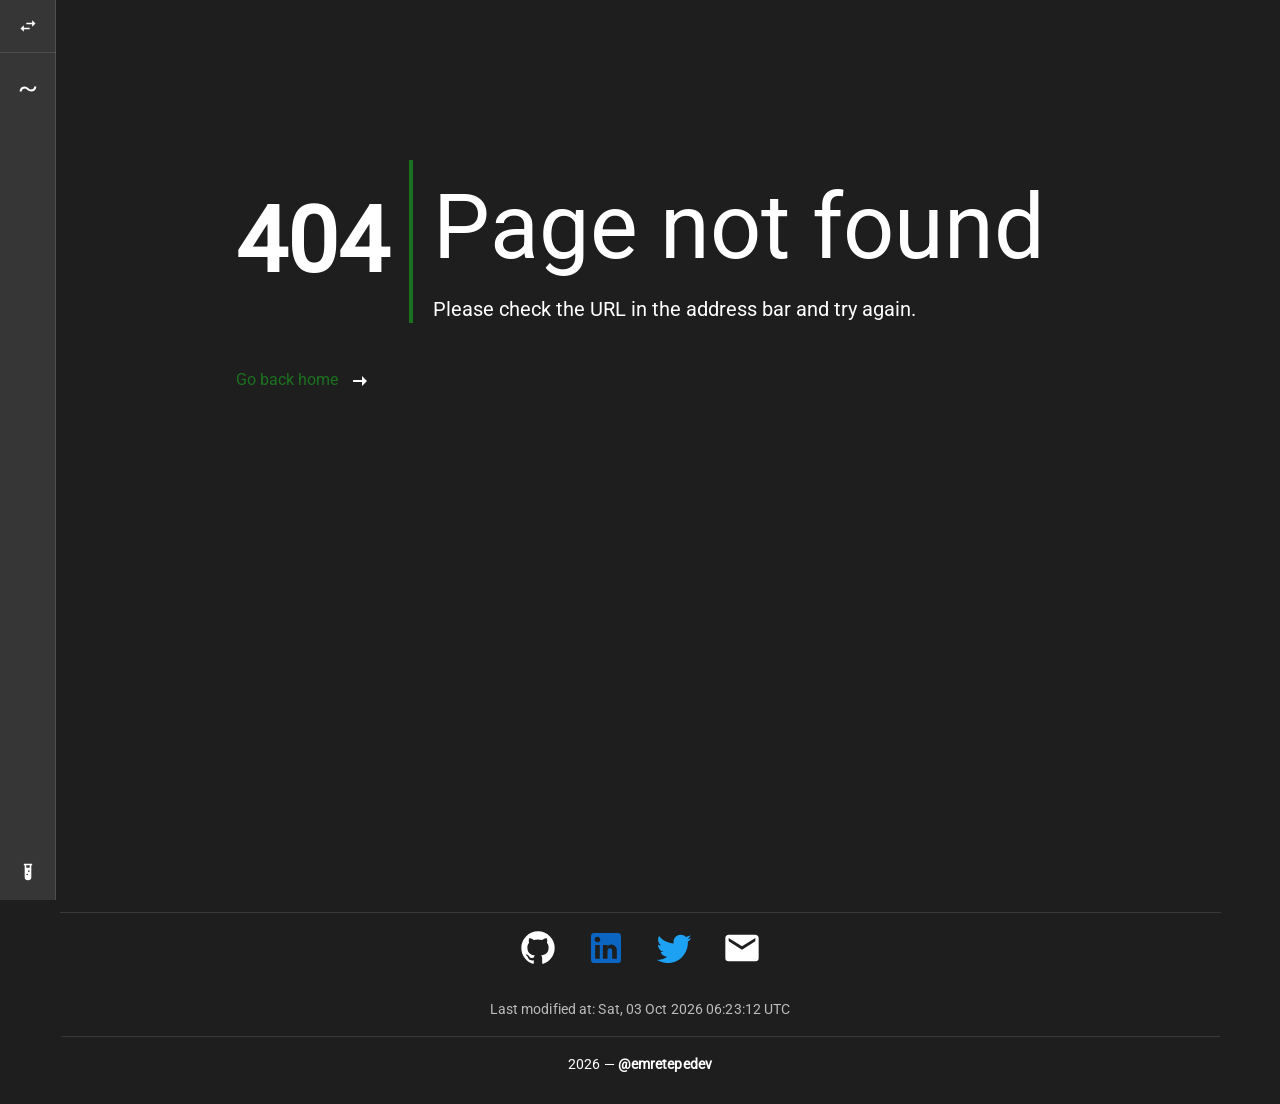
==== 200/index.html @ 53806acd "deploy: emretepedev/emretepedev-gh-source@ca1985c066cb44ac765c2c55e59e210b95608fd3" ====
<!DOCTYPE html>
<html >
  <head >
    <link rel="modulepreload" as="script" crossorigin href="/_nuxt/068982d.js"><link rel="modulepreload" as="script" crossorigin href="/_nuxt/9f1fd2f.js"><link rel="preload" as="style" href="/_nuxt/css/f6c7e06.css"><link rel="modulepreload" as="script" crossorigin href="/_nuxt/a9c5b38.js"><link rel="modulepreload" as="script" crossorigin href="/_nuxt/d2601ce.js"><link rel="prefetch" as="script" crossorigin href="/_nuxt/0f7356e.js"><link rel="prefetch" as="script" crossorigin href="/_nuxt/113d4b3.js"><link rel="prefetch" as="script" crossorigin href="/_nuxt/333a23c.js"><link rel="prefetch" as="script" crossorigin href="/_nuxt/54a1dfd.js"><link rel="prefetch" as="script" crossorigin href="/_nuxt/5552b25.js"><link rel="prefetch" as="script" crossorigin href="/_nuxt/75bcd27.js"><link rel="prefetch" as="script" crossorigin href="/_nuxt/9141b7d.js"><link rel="prefetch" as="script" crossorigin href="/_nuxt/a35c3c3.js"><link rel="prefetch" as="script" crossorigin href="/_nuxt/b87655d.js"><link rel="prefetch" as="script" crossorigin href="/_nuxt/baeb254.js"><link rel="prefetch" as="script" crossorigin href="/_nuxt/c49a34a.js"><link rel="prefetch" as="style" href="/_nuxt/css/02c0ff9.css"><link rel="prefetch" as="style" href="/_nuxt/css/3c9580e.css"><link rel="prefetch" as="style" href="/_nuxt/css/718bfe2.css"><link rel="prefetch" as="style" href="/_nuxt/css/8951c8a.css"><link rel="prefetch" as="style" href="/_nuxt/css/cb05149.css"><link rel="prefetch" as="style" href="/_nuxt/css/d8c1e0b.css"><link rel="prefetch" as="style" href="/_nuxt/css/de9f947.css"><link rel="prefetch" as="style" href="/_nuxt/css/e5bfeda.css"><link rel="prefetch" as="script" crossorigin href="/_nuxt/d98c560.js"><link rel="prefetch" as="script" crossorigin href="/_nuxt/dca90be.js"><link rel="prefetch" as="script" crossorigin href="/_nuxt/e0c6a76.js"><link rel="prefetch" as="script" crossorigin href="/_nuxt/ece9603.js"><link rel="prefetch" as="script" crossorigin href="/_nuxt/f1d3c46.js"><link rel="stylesheet" href="/_nuxt/css/f6c7e06.css">
  </head>
  <body >
    <div id="__nuxt"></div><script>window.__NUXT__=(function(a,b){return {serverRendered:false,config:{public:{spaName:"@emretepedev",spaOrigin:"https:\u002F\u002Femretepedev.github.io",pageclipActionUrl:"https:\u002F\u002Fsend.pageclip.co\u002FAnAnat2FaHMNwS1orZDJseySKurQsTVL\u002Femretepedev",googleRecaptchaV2SiteKey:"6LdoJjkeAAAAACwcxGc0VvUTfnJJFhbRcl7L9s42",googleRecaptchaV2Size:"v2-normal",googleAnalytics4Id:"G-QLGX3418BV",ownerAddress:"0x93C4C1e86434eA4E831d8A13e64aC288C49B7b76",txConfirmationBlocks:10,repositoryUrl:"https:\u002F\u002Fgithub.com\u002Femretepedev\u002Femretepedev.github.io.git",guestbookContractAddress:"0x06ec3be4dD689c1388505A740c02Cd16DcB2b010",guestbookContractChainId:"0xaa36a7",guestbookContractChainName:"Sepolia Test Network",lastModifiedAt:"Sat, 03 Oct 2026 06:23:12 UTC"},app:{baseURL:a,basePath:a,assetsPath:b,cdnURL:"",buildAssetsDir:b}}}}("\u002F","\u002F_nuxt\u002F"))</script><script type="module" src="/_nuxt/068982d.js" crossorigin></script><script type="module" src="/_nuxt/9f1fd2f.js" crossorigin></script><script type="module" src="/_nuxt/a9c5b38.js" crossorigin></script><script type="module" src="/_nuxt/d2601ce.js" crossorigin></script>
  </body>
</html>
---- _nuxt/css/f6c7e06.css ----
.v-btn:not(.v-btn--outlined).accent,.v-btn:not(.v-btn--outlined).error,.v-btn:not(.v-btn--outlined).info,.v-btn:not(.v-btn--outlined).primary,.v-btn:not(.v-btn--outlined).success,.v-btn:not(.v-btn--outlined).warning{color:#fff}.theme--light.v-btn{color:rgba(0,0,0,.87)}.theme--light.v-btn.v-btn--disabled,.theme--light.v-btn.v-btn--disabled .v-btn__loading,.theme--light.v-btn.v-btn--disabled .v-icon{color:rgba(0,0,0,.26)!important}.theme--light.v-btn.v-btn--disabled.v-btn--has-bg{background-color:rgba(0,0,0,.12)!important}.theme--light.v-btn.v-btn--has-bg{background-color:#f5f5f5}.theme--light.v-btn.v-btn--outlined.v-btn--text{border-color:rgba(0,0,0,.12)}.theme--light.v-btn.v-btn--icon{color:rgba(0,0,0,.54)}.theme--light.v-btn:hover:before{opacity:.08}.theme--light.v-btn:focus:before{opacity:.24}.theme--light.v-btn--active:before,.theme--light.v-btn--active:hover:before{opacity:.18}.theme--light.v-btn--active:focus:before{opacity:.16}.theme--dark.v-btn{color:#fff}.theme--dark.v-btn.v-btn--disabled,.theme--dark.v-btn.v-btn--disabled .v-btn__loading,.theme--dark.v-btn.v-btn--disabled .v-icon{color:hsla(0,0%,100%,.3)!important}.theme--dark.v-btn.v-btn--disabled.v-btn--has-bg{background-color:hsla(0,0%,100%,.12)!important}.theme--dark.v-btn.v-btn--has-bg{background-color:#272727}.theme--dark.v-btn.v-btn--outlined.v-btn--text{border-color:hsla(0,0%,100%,.12)}.theme--dark.v-btn.v-btn--icon{color:#fff}.theme--dark.v-btn:hover:before{opacity:.08}.theme--dark.v-btn:focus:before{opacity:.24}.theme--dark.v-btn--active:before,.theme--dark.v-btn--active:hover:before{opacity:.18}.theme--dark.v-btn--active:focus:before{opacity:.32}.v-btn{align-items:center;border-radius:4px;display:inline-flex;flex:0 0 auto;font-weight:500;letter-spacing:.0892857143em;justify-content:center;outline:0;position:relative;text-decoration:none;text-indent:.0892857143em;text-transform:uppercase;transition-duration:.28s;transition-property:box-shadow,transform,opacity;transition-timing-function:cubic-bezier(.4,0,.2,1);-webkit-user-select:none;-moz-user-select:none;user-select:none;vertical-align:middle;white-space:nowrap}.v-btn.v-size--x-small{font-size:.625rem}.v-btn.v-size--small{font-size:.75rem}.v-btn.v-size--default,.v-btn.v-size--large{font-size:.875rem}.v-btn.v-size--x-large{font-size:1rem}.v-btn:before{background-color:currentColor;border-radius:inherit;bottom:0;color:inherit;content:"";left:0;opacity:0;pointer-events:none;position:absolute;right:0;top:0;transition:opacity .2s cubic-bezier(.4,0,.6,1)}.v-btn:not(.v-btn--round).v-size--x-small{height:20px;min-width:36px;padding:0 8.8888888889px}.v-btn:not(.v-btn--round).v-size--small{height:28px;min-width:50px;padding:0 12.4444444444px}.v-btn:not(.v-btn--round).v-size--default{height:36px;min-width:64px;padding:0 16px}.v-btn:not(.v-btn--round).v-size--large{height:44px;min-width:78px;padding:0 19.5555555556px}.v-btn:not(.v-btn--round).v-size--x-large{height:52px;min-width:92px;padding:0 23.1111111111px}.v-btn>.v-btn__content .v-icon{color:inherit}.v-btn__content{align-items:center;color:inherit;display:flex;flex:1 0 auto;justify-content:inherit;line-height:normal;position:relative;transition:inherit;transition-property:opacity}.v-btn__content .v-icon.v-icon--left,.v-btn__content .v-icon.v-icon--right{font-size:18px;height:18px;width:18px}.v-application--is-ltr .v-btn__content .v-icon--left{margin-left:-4px;margin-right:8px}.v-application--is-ltr .v-btn__content .v-icon--right,.v-application--is-rtl .v-btn__content .v-icon--left{margin-left:8px;margin-right:-4px}.v-application--is-rtl .v-btn__content .v-icon--right{margin-left:-4px;margin-right:8px}.v-btn__loader{align-items:center;display:flex;height:100%;justify-content:center;left:0;position:absolute;top:0;width:100%}.v-btn--absolute.v-btn--right,.v-btn--fixed.v-btn--right{right:16px}.v-btn--absolute.v-btn--left,.v-btn--fixed.v-btn--left{left:16px}.v-btn--absolute.v-btn--top,.v-btn--fixed.v-btn--top{top:16px}.v-btn--absolute.v-btn--bottom,.v-btn--fixed.v-btn--bottom{bottom:16px}.v-btn--absolute{position:absolute}.v-btn--fixed{position:fixed}.v-btn--block{display:flex;flex:1 0 auto;min-width:100%!important;max-width:none}.v-btn--is-elevated{box-shadow:0 3px 1px -2px rgba(0,0,0,.2),0 2px 2px 0 rgba(0,0,0,.14),0 1px 5px 0 rgba(0,0,0,.12)}.v-btn--is-elevated:after{box-shadow:0 2px 4px -1px rgba(0,0,0,.2),0 4px 5px 0 rgba(0,0,0,.14),0 1px 10px 0 rgba(0,0,0,.12)}.v-btn--is-elevated:active{box-shadow:0 5px 5px -3px rgba(0,0,0,.2),0 8px 10px 1px rgba(0,0,0,.14),0 3px 14px 2px rgba(0,0,0,.12)}.v-btn--is-elevated.v-btn--fab{box-shadow:0 3px 5px -1px rgba(0,0,0,.2),0 6px 10px 0 rgba(0,0,0,.14),0 1px 18px 0 rgba(0,0,0,.12)}.v-btn--is-elevated.v-btn--fab:after{box-shadow:0 5px 5px -3px rgba(0,0,0,.2),0 8px 10px 1px rgba(0,0,0,.14),0 3px 14px 2px rgba(0,0,0,.12)}.v-btn--is-elevated.v-btn--fab:active{box-shadow:0 7px 8px -4px rgba(0,0,0,.2),0 12px 17px 2px rgba(0,0,0,.14),0 5px 22px 4px rgba(0,0,0,.12)}.v-btn--disabled{pointer-events:none}.v-btn--fab,.v-btn--icon{min-height:0;min-width:0;padding:0}.v-btn--fab.v-size--x-small .v-icon,.v-btn--icon.v-size--x-small .v-icon{height:18px;font-size:18px;width:18px}.v-btn--fab.v-size--default .v-icon,.v-btn--fab.v-size--small .v-icon,.v-btn--icon.v-size--default .v-icon,.v-btn--icon.v-size--small .v-icon{height:24px;font-size:24px;width:24px}.v-btn--fab.v-size--large .v-icon,.v-btn--icon.v-size--large .v-icon{height:28px;font-size:28px;width:28px}.v-btn--fab.v-size--x-large .v-icon,.v-btn--icon.v-size--x-large .v-icon{height:32px;font-size:32px;width:32px}.v-btn--icon.v-size--x-small{height:20px;width:20px}.v-btn--icon.v-size--small{height:28px;width:28px}.v-btn--icon.v-size--default{height:36px;width:36px}.v-btn--icon.v-size--large{height:44px;width:44px}.v-btn--icon.v-size--x-large{height:52px;width:52px}.v-btn--fab.v-btn--absolute,.v-btn--fab.v-btn--fixed{z-index:4}.v-btn--fab.v-size--x-small{height:32px;width:32px}.v-btn--fab.v-size--x-small.v-btn--absolute.v-btn--bottom{bottom:-16px}.v-btn--fab.v-size--x-small.v-btn--absolute.v-btn--top{top:-16px}.v-btn--fab.v-size--small{height:40px;width:40px}.v-btn--fab.v-size--small.v-btn--absolute.v-btn--bottom{bottom:-20px}.v-btn--fab.v-size--small.v-btn--absolute.v-btn--top{top:-20px}.v-btn--fab.v-size--default{height:56px;width:56px}.v-btn--fab.v-size--default.v-btn--absolute.v-btn--bottom{bottom:-28px}.v-btn--fab.v-size--default.v-btn--absolute.v-btn--top{top:-28px}.v-btn--fab.v-size--large{height:64px;width:64px}.v-btn--fab.v-size--large.v-btn--absolute.v-btn--bottom{bottom:-32px}.v-btn--fab.v-size--large.v-btn--absolute.v-btn--top{top:-32px}.v-btn--fab.v-size--x-large{height:72px;width:72px}.v-btn--fab.v-size--x-large.v-btn--absolute.v-btn--bottom{bottom:-36px}.v-btn--fab.v-size--x-large.v-btn--absolute.v-btn--top{top:-36px}.v-btn--loading{pointer-events:none;transition:none}.v-btn--loading .v-btn__content{opacity:0}.v-btn--outlined{border:thin solid}.v-btn--plain:before{display:none}.v-btn--plain:not(.v-btn--active):not(.v-btn--loading):not(:focus):not(:hover) .v-btn__content{opacity:.62}.v-btn--round{border-radius:50%}.v-btn--rounded{border-radius:28px}.v-btn--tile{border-radius:0}.theme--light.v-sheet{background-color:#fff;border-color:#fff;color:rgba(0,0,0,.87)}.theme--light.v-sheet--outlined{border:thin solid rgba(0,0,0,.12)}.theme--dark.v-sheet{background-color:#1e1e1e;border-color:#1e1e1e;color:#fff}.theme--dark.v-sheet--outlined{border:thin solid hsla(0,0%,100%,.12)}.v-sheet{border-radius:0}.v-sheet:not(.v-sheet--outlined){box-shadow:0 0 0 0 rgba(0,0,0,.2),0 0 0 0 rgba(0,0,0,.14),0 0 0 0 rgba(0,0,0,.12)}.v-sheet.v-sheet--shaped{border-radius:24px 0}@keyframes v-shake{59%{margin-left:0}60%,80%{margin-left:2px}70%,90%{margin-left:-2px}}.v-application .black{background-color:#000!important;border-color:#000!important}.v-application .white{background-color:#fff!important;border-color:#fff!important}.v-application .transparent{background-color:transparent!important;border-color:transparent!important}.v-application .red{background-color:#f44336!important;border-color:#f44336!important}.v-application .red.lighten-3{background-color:#ef9a9a!important;border-color:#ef9a9a!important}.v-application .red.lighten-2{background-color:#e57373!important;border-color:#e57373!important}.v-application .red.darken-2{background-color:#d32f2f!important;border-color:#d32f2f!important}.v-application .pink{background-color:#e91e63!important;border-color:#e91e63!important}.v-application .pink.lighten-3{background-color:#f48fb1!important;border-color:#f48fb1!important}.v-application .pink.lighten-2{background-color:#f06292!important;border-color:#f06292!important}.v-application .pink.darken-2{background-color:#c2185b!important;border-color:#c2185b!important}.v-application .purple{background-color:#9c27b0!important;border-color:#9c27b0!important}.v-application .purple.lighten-3{background-color:#ce93d8!important;border-color:#ce93d8!important}.v-application .purple.lighten-2{background-color:#ba68c8!important;border-color:#ba68c8!important}.v-application .purple.darken-2{background-color:#7b1fa2!important;border-color:#7b1fa2!important}.v-application .indigo{background-color:#3f51b5!important;border-color:#3f51b5!important}.v-application .indigo.lighten-3{background-color:#9fa8da!important;border-color:#9fa8da!important}.v-application .indigo.lighten-2{background-color:#7986cb!important;border-color:#7986cb!important}.v-application .indigo.darken-2{background-color:#303f9f!important;border-color:#303f9f!important}.v-application .blue{background-color:#2196f3!important;border-color:#2196f3!important}.v-application .blue.lighten-3{background-color:#90caf9!important;border-color:#90caf9!important}.v-application .blue.lighten-2{background-color:#64b5f6!important;border-color:#64b5f6!important}.v-application .blue.darken-2{background-color:#1976d2!important;border-color:#1976d2!important}.v-application .cyan{background-color:#00bcd4!important;border-color:#00bcd4!important}.v-application .cyan.lighten-3{background-color:#80deea!important;border-color:#80deea!important}.v-application .cyan.lighten-2{background-color:#4dd0e1!important;border-color:#4dd0e1!important}.v-application .cyan.darken-2{background-color:#0097a7!important;border-color:#0097a7!important}.v-application .teal{background-color:#009688!important;border-color:#009688!important}.v-application .teal.lighten-3{background-color:#80cbc4!important;border-color:#80cbc4!important}.v-application .teal.lighten-2{background-color:#4db6ac!important;border-color:#4db6ac!important}.v-application .teal.darken-2{background-color:#00796b!important;border-color:#00796b!important}.v-application .green{background-color:#4caf50!important;border-color:#4caf50!important}.v-application .green.lighten-3{background-color:#a5d6a7!important;border-color:#a5d6a7!important}.v-application .green.lighten-2{background-color:#81c784!important;border-color:#81c784!important}.v-application .green.darken-2{background-color:#388e3c!important;border-color:#388e3c!important}.v-application .lime{background-color:#cddc39!important;border-color:#cddc39!important}.v-application .lime.lighten-3{background-color:#e6ee9c!important;border-color:#e6ee9c!important}.v-application .lime.lighten-2{background-color:#dce775!important;border-color:#dce775!important}.v-application .lime.darken-2{background-color:#afb42b!important;border-color:#afb42b!important}.v-application .yellow{background-color:#ffeb3b!important;border-color:#ffeb3b!important}.v-application .yellow.lighten-3{background-color:#fff59d!important;border-color:#fff59d!important}.v-application .yellow.lighten-2{background-color:#fff176!important;border-color:#fff176!important}.v-application .yellow.darken-2{background-color:#fbc02d!important;border-color:#fbc02d!important}.v-application .amber{background-color:#ffc107!important;border-color:#ffc107!important}.v-application .amber.lighten-3{background-color:#ffe082!important;border-color:#ffe082!important}.v-application .amber.lighten-2{background-color:#ffd54f!important;border-color:#ffd54f!important}.v-application .amber.darken-2{background-color:#ffa000!important;border-color:#ffa000!important}.v-application .orange{background-color:#ff9800!important;border-color:#ff9800!important}.v-application .orange.lighten-3{background-color:#ffcc80!important;border-color:#ffcc80!important}.v-application .orange.lighten-2{background-color:#ffb74d!important;border-color:#ffb74d!important}.v-application .orange.darken-2{background-color:#f57c00!important;border-color:#f57c00!important}.v-application .brown{background-color:#795548!important;border-color:#795548!important}.v-application .brown.lighten-3{background-color:#bcaaa4!important;border-color:#bcaaa4!important}.v-application .brown.lighten-2{background-color:#a1887f!important;border-color:#a1887f!important}.v-application .brown.darken-2{background-color:#5d4037!important;border-color:#5d4037!important}.v-application .grey{background-color:#9e9e9e!important;border-color:#9e9e9e!important}.v-application .grey--text{color:#9e9e9e!important;caret-color:#9e9e9e!important}.v-application .grey.lighten-3{background-color:#eee!important;border-color:#eee!important}.v-application .grey.lighten-2{background-color:#e0e0e0!important;border-color:#e0e0e0!important}.v-application .grey.darken-2{background-color:#616161!important;border-color:#616161!important}.v-application .shades.black{background-color:#000!important;border-color:#000!important}.v-application .shades.white{background-color:#fff!important;border-color:#fff!important}.v-application .shades.transparent{background-color:transparent!important;border-color:transparent!important}/*!
 * ress.css • v2.0.4
 * MIT License
 * github.com/filipelinhares/ress
 */html{box-sizing:border-box;overflow-y:scroll;word-break:normal}*,:after,:before{background-repeat:no-repeat;box-sizing:inherit}:after,:before{text-decoration:inherit;vertical-align:inherit}*{padding:0;margin:0}hr{overflow:visible}main{display:block}a{background-color:transparent}a:active,a:hover{outline-width:0}code{font-family:monospace,monospace}input{border-radius:0}[disabled]{cursor:default}[type=number]::-webkit-inner-spin-button,[type=number]::-webkit-outer-spin-button{height:auto}[type=search]::-webkit-search-cancel-button,[type=search]::-webkit-search-decoration{-webkit-appearance:none}textarea{overflow:auto}button,input,select,textarea{font:inherit}button{overflow:visible}[role=button],[type=button],[type=reset],[type=submit],button{cursor:pointer;color:inherit}[type=button]::-moz-focus-inner,[type=reset]::-moz-focus-inner,[type=submit]::-moz-focus-inner,button::-moz-focus-inner{border-style:none;padding:0}[type=button]::-moz-focus-inner,[type=reset]::-moz-focus-inner,[type=submit]::-moz-focus-inner,button:-moz-focusring{outline:1px dotted ButtonText}[type=reset],[type=submit],button,html [type=button]{-webkit-appearance:button}button,input,select,textarea{background-color:transparent;border-style:none}select{-moz-appearance:none;-webkit-appearance:none}select::-ms-expand{display:none}select::-ms-value{color:currentColor}legend{border:0;color:inherit;display:table;white-space:normal;max-width:100%}::-webkit-file-upload-button{color:inherit}img{border-style:none}@media screen{[hidden~=screen]{display:inherit}[hidden~=screen]:not(:active):not(:focus):not(:target){position:absolute!important;clip:rect(0 0 0 0)!important}}[aria-busy=true]{cursor:progress}[aria-disabled=true]{cursor:default}.v-application .elevation-2{box-shadow:0 3px 1px -2px rgba(0,0,0,.2),0 2px 2px 0 rgba(0,0,0,.14),0 1px 5px 0 rgba(0,0,0,.12)!important}.carousel-transition-enter{transform:translate(100%)}.carousel-transition-leave,.carousel-transition-leave-to{position:absolute;top:0;transform:translate(-100%)}.carousel-reverse-transition-enter{transform:translate(-100%)}.carousel-reverse-transition-leave,.carousel-reverse-transition-leave-to{position:absolute;top:0;transform:translate(100%)}.dialog-transition-enter-active,.dialog-transition-leave-active{pointer-events:none!important}.dialog-transition-enter,.dialog-transition-leave-to{transform:scale(.5);opacity:0}.dialog-transition-enter-to,.dialog-transition-leave{opacity:1}.dialog-bottom-transition-enter,.dialog-bottom-transition-leave-to{transform:translateY(100%)}.dialog-top-transition-enter,.dialog-top-transition-leave-to{transform:translateY(-100%)}.picker-reverse-transition-enter-active,.picker-reverse-transition-leave-active,.picker-transition-enter-active,.picker-transition-leave-active{transition:.3s cubic-bezier(0,0,.2,1)}.picker-reverse-transition-enter,.picker-reverse-transition-leave-to,.picker-transition-enter,.picker-transition-leave-to{opacity:0}.picker-reverse-transition-leave,.picker-reverse-transition-leave-active,.picker-reverse-transition-leave-to,.picker-transition-leave,.picker-transition-leave-active,.picker-transition-leave-to{position:absolute!important}.picker-transition-enter{transform:translateY(100%)}.picker-reverse-transition-enter,.picker-transition-leave-to{transform:translateY(-100%)}.picker-reverse-transition-leave-to{transform:translateY(100%)}.picker-title-transition-enter-to,.picker-title-transition-leave{transform:translate(0)}.picker-title-transition-enter{transform:translate(-100%)}.picker-title-transition-leave-to{opacity:0;transform:translate(100%)}.picker-title-transition-leave,.picker-title-transition-leave-active,.picker-title-transition-leave-to{position:absolute!important}.tab-transition-enter{transform:translate(100%)}.tab-transition-leave,.tab-transition-leave-active{position:absolute;top:0}.tab-transition-leave-to{position:absolute}.tab-reverse-transition-enter,.tab-transition-leave-to{transform:translate(-100%)}.tab-reverse-transition-leave,.tab-reverse-transition-leave-to{top:0;position:absolute;transform:translate(100%)}.expand-transition-enter-active,.expand-transition-leave-active{transition:.3s cubic-bezier(.25,.8,.5,1)!important}.expand-transition-move{transition:transform .6s}.expand-x-transition-enter-active,.expand-x-transition-leave-active{transition:.3s cubic-bezier(.25,.8,.5,1)!important}.expand-x-transition-move{transition:transform .6s}.scale-transition-enter-active,.scale-transition-leave-active{transition:.3s cubic-bezier(.25,.8,.5,1)!important}.scale-transition-move{transition:transform .6s}.scale-transition-enter,.scale-transition-leave,.scale-transition-leave-to{opacity:0;transform:scale(0)}.scale-rotate-transition-enter-active,.scale-rotate-transition-leave-active{transition:.3s cubic-bezier(.25,.8,.5,1)!important}.scale-rotate-transition-move{transition:transform .6s}.scale-rotate-transition-enter,.scale-rotate-transition-leave,.scale-rotate-transition-leave-to{opacity:0;transform:scale(0) rotate(-45deg)}.scale-rotate-reverse-transition-enter-active,.scale-rotate-reverse-transition-leave-active{transition:.3s cubic-bezier(.25,.8,.5,1)!important}.scale-rotate-reverse-transition-move{transition:transform .6s}.scale-rotate-reverse-transition-enter,.scale-rotate-reverse-transition-leave,.scale-rotate-reverse-transition-leave-to{opacity:0;transform:scale(0) rotate(45deg)}.message-transition-enter-active,.message-transition-leave-active{transition:.3s cubic-bezier(.25,.8,.5,1)!important}.message-transition-move{transition:transform .6s}.message-transition-enter,.message-transition-leave-to{opacity:0;transform:translateY(-15px)}.message-transition-leave,.message-transition-leave-active{position:absolute}.slide-y-transition-enter-active,.slide-y-transition-leave-active{transition:.3s cubic-bezier(.25,.8,.5,1)!important}.slide-y-transition-move{transition:transform .6s}.slide-y-transition-enter,.slide-y-transition-leave-to{opacity:0;transform:translateY(-15px)}.slide-y-reverse-transition-enter-active,.slide-y-reverse-transition-leave-active{transition:.3s cubic-bezier(.25,.8,.5,1)!important}.slide-y-reverse-transition-move{transition:transform .6s}.slide-y-reverse-transition-enter,.slide-y-reverse-transition-leave-to{opacity:0;transform:translateY(15px)}.scroll-y-transition-enter-active,.scroll-y-transition-leave-active{transition:.3s cubic-bezier(.25,.8,.5,1)!important}.scroll-y-transition-move{transition:transform .6s}.scroll-y-transition-enter,.scroll-y-transition-leave-to{opacity:0}.scroll-y-transition-enter{transform:translateY(-15px)}.scroll-y-transition-leave-to{transform:translateY(15px)}.scroll-y-reverse-transition-enter-active,.scroll-y-reverse-transition-leave-active{transition:.3s cubic-bezier(.25,.8,.5,1)!important}.scroll-y-reverse-transition-move{transition:transform .6s}.scroll-y-reverse-transition-enter,.scroll-y-reverse-transition-leave-to{opacity:0}.scroll-y-reverse-transition-enter{transform:translateY(15px)}.scroll-y-reverse-transition-leave-to{transform:translateY(-15px)}.scroll-x-transition-enter-active,.scroll-x-transition-leave-active{transition:.3s cubic-bezier(.25,.8,.5,1)!important}.scroll-x-transition-move{transition:transform .6s}.scroll-x-transition-enter,.scroll-x-transition-leave-to{opacity:0}.scroll-x-transition-enter{transform:translateX(-15px)}.scroll-x-transition-leave-to{transform:translateX(15px)}.scroll-x-reverse-transition-enter-active,.scroll-x-reverse-transition-leave-active{transition:.3s cubic-bezier(.25,.8,.5,1)!important}.scroll-x-reverse-transition-move{transition:transform .6s}.scroll-x-reverse-transition-enter,.scroll-x-reverse-transition-leave-to{opacity:0}.scroll-x-reverse-transition-enter{transform:translateX(15px)}.scroll-x-reverse-transition-leave-to{transform:translateX(-15px)}.slide-x-transition-enter-active,.slide-x-transition-leave-active{transition:.3s cubic-bezier(.25,.8,.5,1)!important}.slide-x-transition-move{transition:transform .6s}.slide-x-transition-enter,.slide-x-transition-leave-to{opacity:0;transform:translateX(-15px)}.slide-x-reverse-transition-enter-active,.slide-x-reverse-transition-leave-active{transition:.3s cubic-bezier(.25,.8,.5,1)!important}.slide-x-reverse-transition-move{transition:transform .6s}.slide-x-reverse-transition-enter,.slide-x-reverse-transition-leave-to{opacity:0;transform:translateX(15px)}.fade-transition-enter-active,.fade-transition-leave-active{transition:.3s cubic-bezier(.25,.8,.5,1)!important}.fade-transition-move{transition:transform .6s}.fade-transition-enter,.fade-transition-leave-to{opacity:0!important}.fab-transition-enter-active,.fab-transition-leave-active{transition:.3s cubic-bezier(.25,.8,.5,1)!important}.fab-transition-move{transition:transform .6s}.fab-transition-enter,.fab-transition-leave-to{transform:scale(0) rotate(-45deg)}.v-application code{border-radius:3px;font-size:85%;font-weight:400;padding:.2em .4em}.theme--light.v-application code{background-color:rgba(0,0,0,.05);color:currentColor}.theme--dark.v-application code{background-color:hsla(0,0%,100%,.1);color:currentColor}html{font-size:16px;overflow-x:hidden;text-rendering:optimizeLegibility;-webkit-font-smoothing:antialiased;-moz-osx-font-smoothing:grayscale;-webkit-tap-highlight-color:rgba(0,0,0,0)}html.overflow-y-hidden{overflow-y:hidden!important}.v-application{font-family:Roboto,sans-serif;line-height:1.5}.v-application ::-ms-clear,.v-application ::-ms-reveal{display:none}@supports(-webkit-touch-callout:none){body{cursor:pointer}}.v-application .theme--light.heading{color:rgba(0,0,0,.87)}.v-application .theme--dark.heading{color:#fff}.v-application ul{padding-left:24px}.v-application .title{line-height:2rem;font-family:Roboto,sans-serif!important;font-size:1.25rem!important;font-weight:500;letter-spacing:.0125em!important}.v-application .caption{font-weight:400;font-family:Roboto,sans-serif!important;font-size:.75rem!important;letter-spacing:.0333333333em!important;line-height:1.25rem}.v-application p{margin-bottom:16px}.v-application .font-weight-light{font-weight:300!important}.v-application .overflow-y-auto{overflow-y:auto!important}.v-application .overflow-y-hidden{overflow-y:hidden!important}.v-application .flex-row{flex-direction:row!important}.v-application .justify-end{justify-content:flex-end!important}.v-application .justify-center{justify-content:center!important}.v-application .align-center{align-items:center!important}.v-application .ma-0{margin:0!important}.v-application .mx-0{margin-right:0!important;margin-left:0!important}.v-application .mx-2{margin-right:8px!important;margin-left:8px!important}.v-application .mx-4{margin-right:16px!important;margin-left:16px!important}.v-application .mx-5{margin-right:20px!important;margin-left:20px!important}.v-application .mx-auto{margin-right:auto!important;margin-left:auto!important}.v-application .my-2{margin-top:8px!important;margin-bottom:8px!important}.v-application .my-3{margin-top:12px!important;margin-bottom:12px!important}.v-application .my-4{margin-top:16px!important;margin-bottom:16px!important}.v-application .my-5{margin-top:20px!important;margin-bottom:20px!important}.v-application .my-auto{margin-top:auto!important;margin-bottom:auto!important}.v-application .mt-1{margin-top:4px!important}.v-application .mt-4{margin-top:16px!important}.v-application .mt-5{margin-top:20px!important}.v-application .mt-12{margin-top:48px!important}.v-application .mr-3{margin-right:12px!important}.v-application .mb-2{margin-bottom:8px!important}.v-application .mb-3{margin-bottom:12px!important}.v-application .mb-10{margin-bottom:40px!important}.v-application .ml-3{margin-left:12px!important}.v-application .pa-3{padding:12px!important}.v-application .px-0{padding-right:0!important;padding-left:0!important}.v-application .px-2{padding-right:8px!important;padding-left:8px!important}.v-application .px-4{padding-right:16px!important;padding-left:16px!important}.v-application .px-5{padding-right:20px!important;padding-left:20px!important}.v-application .px-8{padding-right:32px!important;padding-left:32px!important}.v-application .py-0{padding-top:0!important;padding-bottom:0!important}.v-application .py-1{padding-top:4px!important;padding-bottom:4px!important}.v-application .py-2{padding-top:8px!important;padding-bottom:8px!important}.v-application .pt-0{padding-top:0!important}.v-application .pt-14{padding-top:56px!important}.v-application .pl-1{padding-left:4px!important}.v-application .rounded-0{border-radius:0!important}.v-application .rounded{border-radius:4px!important}.v-application .rounded-t-xl{border-top-left-radius:24px!important;border-top-right-radius:24px!important}.v-application .rounded-b-xl{border-bottom-left-radius:24px!important;border-bottom-right-radius:24px!important}.v-application .text-left{text-align:left!important}.v-application .text-right{text-align:right!important}.v-application .text-center{text-align:center!important}.v-application .text-start{text-align:start!important}.v-application .text-uppercase{text-transform:uppercase!important}.v-application .text-h5{font-size:1.5rem!important;font-weight:400;letter-spacing:normal!important;line-height:2rem;font-family:Roboto,sans-serif!important}.v-application .text-caption{font-weight:400;line-height:1.25rem;letter-spacing:.0333333333em!important;font-size:.75rem!important;font-family:Roboto,sans-serif!important}@media(min-width:960px){.v-application .order-md-6{order:6!important}}.v-ripple__container{border-radius:inherit;width:100%;height:100%;z-index:0;contain:strict}.v-ripple__animation,.v-ripple__container{color:inherit;position:absolute;left:0;top:0;overflow:hidden;pointer-events:none}.v-ripple__animation{border-radius:50%;background:currentColor;opacity:0;will-change:transform,opacity}.v-ripple__animation--enter{transition:none;opacity:0}.v-ripple__animation--in{transition:transform .25s cubic-bezier(.4,0,.2,1),opacity .1s cubic-bezier(.4,0,.2,1);opacity:.25}.v-ripple__animation--out{transition:opacity .3s cubic-bezier(.4,0,.2,1);opacity:0}.v-progress-circular{position:relative;display:inline-flex;vertical-align:middle;justify-content:center;align-items:center}.v-progress-circular>svg{width:100%;height:100%;margin:auto;position:absolute;top:0;bottom:0;left:0;right:0;z-index:0}.v-progress-circular--indeterminate>svg{animation:progress-circular-rotate 1.4s linear infinite;transform-origin:center center;transition:all .2s ease-in-out}.v-progress-circular--indeterminate .v-progress-circular__overlay{animation:progress-circular-dash 1.4s ease-in-out infinite;stroke-linecap:round;stroke-dasharray:80,200;stroke-dashoffset:0px}.v-progress-circular--indeterminate:not(.v-progress-circular--visible) .v-progress-circular__overlay,.v-progress-circular--indeterminate:not(.v-progress-circular--visible)>svg{animation-play-state:paused!important}.v-progress-circular__info{align-items:center;display:flex;justify-content:center}.v-progress-circular__underlay{stroke:hsla(0,0%,62%,.4);z-index:1}.v-progress-circular__overlay{stroke:currentColor;z-index:2;transition:all .6s ease-in-out}@keyframes progress-circular-dash{0%{stroke-dasharray:1,200;stroke-dashoffset:0px}50%{stroke-dasharray:100,200;stroke-dashoffset:-15px}to{stroke-dasharray:100,200;stroke-dashoffset:-124px}}@keyframes progress-circular-rotate{to{transform:rotate(1turn)}}.theme--light.v-icon{color:rgba(0,0,0,.54)}.theme--light.v-icon:focus:after{opacity:.12}.theme--light.v-icon.v-icon.v-icon--disabled{color:rgba(0,0,0,.38)!important}.theme--dark.v-icon{color:#fff}.theme--dark.v-icon:focus:after{opacity:.24}.theme--dark.v-icon.v-icon.v-icon--disabled{color:hsla(0,0%,100%,.5)!important}.v-icon.v-icon{align-items:center;display:inline-flex;font-feature-settings:"liga";font-size:24px;justify-content:center;letter-spacing:normal;line-height:1;position:relative;text-indent:0;transition:.3s cubic-bezier(.25,.8,.5,1),visibility 0s;vertical-align:middle;-webkit-user-select:none;-moz-user-select:none;user-select:none}.v-icon.v-icon:after{background-color:currentColor;border-radius:50%;content:"";display:inline-block;height:100%;left:0;opacity:0;pointer-events:none;position:absolute;top:0;transform:scale(1.3);width:100%;transition:opacity .2s cubic-bezier(.4,0,.6,1)}.v-icon.v-icon--dense{font-size:20px}.v-icon--right{margin-left:8px}.v-icon--left{margin-right:8px}.v-icon.v-icon.v-icon--link{cursor:pointer;outline:none}.v-icon--disabled{pointer-events:none}.v-icon--dense .v-icon__component,.v-icon--dense .v-icon__svg{height:20px}.v-icon__component,.v-icon__svg{height:24px;width:24px}.v-icon__svg{fill:currentColor}@media (min-width:320px){.error-text[data-v-2243db22]{font-size:40px}}@media (min-width:768px){.error-text[data-v-2243db22]{font-size:90px}}.nuxt-progress{position:fixed;top:0;left:0;right:0;height:2px;width:0;opacity:1;transition:width .1s,opacity .4s;background-color:#000;z-index:999999}
/*! tailwindcss v3.2.4 | MIT License | https://tailwindcss.com*/*,:after,:before{box-sizing:border-box;border:0 solid #e5e7eb}:after,:before{--tw-content:""}html{line-height:1.5;-webkit-text-size-adjust:100%;-moz-tab-size:4;-o-tab-size:4;tab-size:4;font-family:ui-sans-serif,system-ui,-apple-system,BlinkMacSystemFont,Segoe UI,Roboto,Helvetica Neue,Arial,Noto Sans,sans-serif,Apple Color Emoji,Segoe UI Emoji,Segoe UI Symbol,Noto Color Emoji;font-feature-settings:normal}body{margin:0;line-height:inherit}hr{height:0;color:inherit;border-top-width:1px}h1,h2{font-size:inherit;font-weight:inherit}a{color:inherit;text-decoration:inherit}b,strong{font-weight:bolder}code{font-family:ui-monospace,SFMono-Regular,Menlo,Monaco,Consolas,Liberation Mono,Courier New,monospace;font-size:1em}small{font-size:80%}sub{font-size:75%;line-height:0;position:relative;vertical-align:baseline;bottom:-.25em}table{text-indent:0;border-color:inherit;border-collapse:collapse}button,input,select,textarea{font-family:inherit;font-size:100%;font-weight:inherit;line-height:inherit;color:inherit;margin:0;padding:0}button,select{text-transform:none}[type=button],[type=reset],[type=submit],button{-webkit-appearance:button;background-color:transparent;background-image:none}progress{vertical-align:baseline}::-webkit-inner-spin-button,::-webkit-outer-spin-button{height:auto}[type=search]{-webkit-appearance:textfield;outline-offset:-2px}::-webkit-search-decoration{-webkit-appearance:none}::-webkit-file-upload-button{-webkit-appearance:button;font:inherit}summary{display:list-item}h1,h2,hr,p{margin:0}fieldset{margin:0}fieldset,legend,menu,ul{padding:0}menu,ul{list-style:none;margin:0}textarea{resize:vertical}input::-moz-placeholder,textarea::-moz-placeholder{opacity:1;color:#9ca3af}input::placeholder,textarea::placeholder{opacity:1;color:#9ca3af}[role=button],button{cursor:pointer}canvas,img,object,svg{display:block;vertical-align:middle}img{max-width:100%;height:auto}[hidden]{display:none}*{scrollbar-color:auto;scrollbar-width:auto}*,:after,:before{--tw-border-spacing-x:0;--tw-border-spacing-y:0;--tw-translate-x:0;--tw-translate-y:0;--tw-rotate:0;--tw-skew-x:0;--tw-skew-y:0;--tw-scale-x:1;--tw-scale-y:1;--tw-scroll-snap-strictness:proximity;--tw-ring-offset-width:0px;--tw-ring-offset-color:#fff;--tw-ring-color:rgba(59,130,246,0.5);--tw-ring-offset-shadow:0 0 transparent;--tw-ring-shadow:0 0 transparent;--tw-shadow:0 0 transparent;--tw-shadow-colored:0 0 transparent}::backdrop{--tw-border-spacing-x:0;--tw-border-spacing-y:0;--tw-translate-x:0;--tw-translate-y:0;--tw-rotate:0;--tw-skew-x:0;--tw-skew-y:0;--tw-scale-x:1;--tw-scale-y:1;--tw-scroll-snap-strictness:proximity;--tw-ring-offset-width:0px;--tw-ring-offset-color:#fff;--tw-ring-color:rgba(59,130,246,0.5);--tw-ring-offset-shadow:0 0 transparent;--tw-ring-shadow:0 0 transparent;--tw-shadow:0 0 transparent;--tw-shadow-colored:0 0 transparent}.invisible{visibility:hidden!important}.static{position:static!important}.fixed{position:fixed!important}.absolute{position:absolute!important}.relative{position:relative!important}.sticky{position:sticky!important}.bottom-2{bottom:.5rem!important}.left-2{left:.5rem!important}.right-2{right:.5rem!important}.-top-8{top:-2rem!important}.right-0{right:0!important}.bottom-0{bottom:0!important}.left-0{left:0!important}.z-max{z-index:99999!important}.z-10{z-index:10!important}.m-0{margin:0!important}.mx-4{margin-left:1rem!important;margin-right:1rem!important}.mx-0{margin-left:0!important;margin-right:0!important}.my-4{margin-top:1rem!important;margin-bottom:1rem!important}.my-2{margin-top:.5rem!important;margin-bottom:.5rem!important}.my-3{margin-top:.75rem!important;margin-bottom:.75rem!important}.mx-auto{margin-left:auto!important;margin-right:auto!important}.mx-5{margin-left:1.25rem!important;margin-right:1.25rem!important}.my-5{margin-top:1.25rem!important;margin-bottom:1.25rem!important}.mx-2{margin-left:.5rem!important;margin-right:.5rem!important}.my-auto{margin-top:auto!important;margin-bottom:auto!important}.mt-1{margin-top:.25rem!important}.mb-2{margin-bottom:.5rem!important}.mb-3{margin-bottom:.75rem!important}.mt-40{margin-top:10rem!important}.mb-10{margin-bottom:2.5rem!important}.mt-12{margin-top:3rem!important}.mt-4{margin-top:1rem!important}.mr-3{margin-right:.75rem!important}.mt-5{margin-top:1.25rem!important}.-mt-2{margin-top:-.5rem!important}.ml-3{margin-left:.75rem!important}.mt-20{margin-top:5rem!important}.box-border{box-sizing:border-box!important}.block{display:block!important}.inline{display:inline!important}.flex{display:flex!important}.grid{display:grid!important}.hidden{display:none!important}.h-full{height:100%!important}.h-screen{height:100vh!important}.h-5{height:1.25rem!important}.h-3{height:.75rem!important}.h-9{height:2.25rem!important}.w-min{width:-moz-min-content!important;width:min-content!important}.w-full{width:100%!important}.w-5{width:1.25rem!important}.w-3{width:.75rem!important}.w-9{width:2.25rem!important}.max-w-xl{max-width:36rem!important}.max-w-sm{max-width:24rem!important}.max-w-screen-sm{max-width:640px!important}.rotate-45{--tw-rotate:45deg!important;transform:translate(var(--tw-translate-x),var(--tw-translate-y)) rotate(var(--tw-rotate)) skewX(var(--tw-skew-x)) skewY(var(--tw-skew-y)) scaleX(var(--tw-scale-x)) scaleY(var(--tw-scale-y))!important}@keyframes spin{to{transform:rotate(1turn)}}.animate-spin{animation:spin 1s linear infinite!important}.cursor-pointer{cursor:pointer!important}.select-none{-webkit-user-select:none!important;-moz-user-select:none!important;user-select:none!important}.grid-cols-1{grid-template-columns:repeat(1,minmax(0,1fr))!important}.flex-row{flex-direction:row!important}.flex-col{flex-direction:column!important}.items-end{align-items:flex-end!important}.items-center{align-items:center!important}.justify-end{justify-content:flex-end!important}.justify-center{justify-content:center!important}.justify-between{justify-content:space-between!important}.gap-y-5{row-gap:1.25rem!important}.gap-y-2{row-gap:.5rem!important}.space-x-6>:not([hidden])~:not([hidden]){--tw-space-x-reverse:0!important;margin-right:calc(1.5rem*var(--tw-space-x-reverse))!important;margin-left:calc(1.5rem*(1 - var(--tw-space-x-reverse)))!important}.space-x-0>:not([hidden])~:not([hidden]){--tw-space-x-reverse:0!important;margin-right:calc(0px*var(--tw-space-x-reverse))!important;margin-left:calc(0px*(1 - var(--tw-space-x-reverse)))!important}.space-y-1>:not([hidden])~:not([hidden]){--tw-space-y-reverse:0!important;margin-top:calc(0.25rem*(1 - var(--tw-space-y-reverse)))!important;margin-bottom:calc(0.25rem*var(--tw-space-y-reverse))!important}.space-y-5>:not([hidden])~:not([hidden]){--tw-space-y-reverse:0!important;margin-top:calc(1.25rem*(1 - var(--tw-space-y-reverse)))!important;margin-bottom:calc(1.25rem*var(--tw-space-y-reverse))!important}.overflow-y-auto{overflow-y:auto!important}.overflow-y-scroll{overflow-y:scroll!important}.break-words{overflow-wrap:break-word!important}.break-all{word-break:break-all!important}.rounded{border-radius:.25rem!important}.rounded-full{border-radius:9999px!important}.rounded-md{border-radius:.375rem!important}.rounded-t-xl{border-top-left-radius:.75rem!important;border-top-right-radius:.75rem!important}.rounded-b-xl{border-bottom-right-radius:.75rem!important;border-bottom-left-radius:.75rem!important}.border{border-width:1px!important}.border-2{border-width:2px!important}.border-l-4{border-left-width:4px!important}.border-solid{border-style:solid!important}.border-transparent{border-color:transparent!important}.border-logo-green{--tw-border-opacity:1!important;border-color:rgb(26 114 31/var(--tw-border-opacity))!important}.bg-neutral-900{--tw-bg-opacity:1!important;background-color:rgb(23 23 23/var(--tw-bg-opacity))!important}.bg-dark-gray{background-color:rgb(30 30 30/var(--tw-bg-opacity))!important}.bg-black,.bg-dark-gray{--tw-bg-opacity:1!important}.bg-black{background-color:rgb(0 0 0/var(--tw-bg-opacity))!important}.p-5{padding:1.25rem!important}.p-3{padding:.75rem!important}.p-0{padding:0!important}.p-2{padding:.5rem!important}.px-4{padding-left:1rem!important;padding-right:1rem!important}.px-0{padding-left:0!important;padding-right:0!important}.py-2{padding-top:.5rem!important;padding-bottom:.5rem!important}.px-2{padding-left:.5rem!important;padding-right:.5rem!important}.px-8{padding-left:2rem!important;padding-right:2rem!important}.px-5{padding-left:1.25rem!important;padding-right:1.25rem!important}.py-0{padding-top:0!important;padding-bottom:0!important}.py-1{padding-top:.25rem!important;padding-bottom:.25rem!important}.pt-0{padding-top:0!important}.pt-14{padding-top:3.5rem!important}.pl-1{padding-left:.25rem!important}.text-left{text-align:left!important}.text-center{text-align:center!important}.text-right{text-align:right!important}.text-lg{font-size:1.125rem!important;line-height:1.75rem!important}.text-sm{font-size:.875rem!important;line-height:1.25rem!important}.text-xl{font-size:1.25rem!important;line-height:1.75rem!important}.text-xs{font-size:.75rem!important;line-height:1rem!important}.font-bold{font-weight:700!important}.font-black{font-weight:900!important}.leading-none{line-height:1!important}.text-white{color:rgb(255 255 255/var(--tw-text-opacity))!important}.text-logo-green,.text-white{--tw-text-opacity:1!important}.text-logo-green{color:rgb(26 114 31/var(--tw-text-opacity))!important}.text-gray-100{--tw-text-opacity:1!important;color:rgb(243 244 246/var(--tw-text-opacity))!important}.text-gray-400{--tw-text-opacity:1!important;color:rgb(156 163 175/var(--tw-text-opacity))!important}.opacity-25{opacity:.25!important}.opacity-75{opacity:.75!important}.opacity-0{opacity:0!important}.shadow-xl{--tw-shadow:0 20px 25px -5px rgba(0,0,0,0.1),0 8px 10px -6px rgba(0,0,0,0.1)!important;--tw-shadow-colored:0 20px 25px -5px var(--tw-shadow-color),0 8px 10px -6px var(--tw-shadow-color)!important}.shadow-lg,.shadow-xl{box-shadow:var(--tw-ring-offset-shadow,0 0 transparent),var(--tw-ring-shadow,0 0 transparent),var(--tw-shadow)!important}.shadow-lg{--tw-shadow:0 10px 15px -3px rgba(0,0,0,0.1),0 4px 6px -4px rgba(0,0,0,0.1)!important;--tw-shadow-colored:0 10px 15px -3px var(--tw-shadow-color),0 4px 6px -4px var(--tw-shadow-color)!important}.invert{--tw-invert:invert(100%)!important}.invert,.sepia{filter:var(--tw-blur) var(--tw-brightness) var(--tw-contrast) var(--tw-grayscale) var(--tw-hue-rotate) var(--tw-invert) var(--tw-saturate) var(--tw-sepia) var(--tw-drop-shadow)!important}.sepia{--tw-sepia:sepia(100%)!important}.filter{filter:var(--tw-blur) var(--tw-brightness) var(--tw-contrast) var(--tw-grayscale) var(--tw-hue-rotate) var(--tw-invert) var(--tw-saturate) var(--tw-sepia) var(--tw-drop-shadow)!important}.transition-opacity{transition-property:opacity!important;transition-timing-function:cubic-bezier(.4,0,.2,1)!important;transition-duration:.15s!important}.duration-500{transition-duration:.5s!important}.ease-in-out{transition-timing-function:cubic-bezier(.4,0,.2,1)!important}.scrollbar-thin{--scrollbar-track:initial!important;--scrollbar-thumb:initial!important;--scrollbar-corner:initial!important;--scrollbar-track-hover:var(--scrollbar-track)!important;--scrollbar-thumb-hover:var(--scrollbar-thumb)!important;--scrollbar-corner-hover:var(--scrollbar-corner)!important;--scrollbar-track-active:var(--scrollbar-track-hover)!important;--scrollbar-thumb-active:var(--scrollbar-thumb-hover)!important;--scrollbar-corner-active:var(--scrollbar-corner-hover)!important;scrollbar-color:var(--scrollbar-thumb) var(--scrollbar-track)!important;overflow:overlay!important}.scrollbar-thin.overflow-y-hidden{overflow-y:hidden!important}.scrollbar-thin::-webkit-scrollbar-track{background-color:var(--scrollbar-track)!important}.scrollbar-thin::-webkit-scrollbar-thumb{background-color:var(--scrollbar-thumb)!important}.scrollbar-thin::-webkit-scrollbar-corner{background-color:var(--scrollbar-corner)!important}.scrollbar-thin::-webkit-scrollbar-track:hover{background-color:var(--scrollbar-track-hover)!important}.scrollbar-thin::-webkit-scrollbar-thumb:hover{background-color:var(--scrollbar-thumb-hover)!important}.scrollbar-thin::-webkit-scrollbar-corner:hover{background-color:var(--scrollbar-corner-hover)!important}.scrollbar-thin::-webkit-scrollbar-track:active{background-color:var(--scrollbar-track-active)!important}.scrollbar-thin::-webkit-scrollbar-thumb:active{background-color:var(--scrollbar-thumb-active)!important}.scrollbar-thin::-webkit-scrollbar-corner:active{background-color:var(--scrollbar-corner-active)!important}.scrollbar-thin{scrollbar-width:thin!important}.scrollbar-thin::-webkit-scrollbar{width:8px!important;height:8px!important}.scrollbar-track-dark-gray{--scrollbar-track:#1e1e1e!important}.scrollbar-thumb-black{--scrollbar-thumb:#000!important}.scrollbar-thumb-rounded-full::-webkit-scrollbar-thumb,.scrollbar-track-rounded-full::-webkit-scrollbar-track{border-radius:9999px!important}.border-gradient-br-blue-green-gray-900{background:linear-gradient(90deg,#18181b,#18181b),linear-gradient(to bottom right,#60a5fa,#4ade80);background-clip:padding-box,border-box;background-origin:padding-box,border-box}.border-gradient-br-blue-green-gray-900:hover{background:linear-gradient(90deg,#18181b,#18181b),linear-gradient(to top left,#60a5fa,#4ade80);background-clip:padding-box,border-box;background-origin:padding-box,border-box}.Vue-Toastification__toast{--tw-bg-opacity:1!important;background-color:rgb(24 24 27/var(--tw-bg-opacity))!important}.Vue-Toastification__toast--success>.Vue-Toastification__icon{color:green}.Vue-Toastification__toast--warning>.Vue-Toastification__icon{color:#ff0}.Vue-Toastification__toast--error>.Vue-Toastification__icon{color:red}.Vue-Toastification__toast--info>.Vue-Toastification__icon{color:#00f}.group:hover .group-hover\:visible{visibility:visible!important}.group:hover .group-hover\:opacity-100{opacity:1!important}.hover\:text-dark-logo-green:hover{--tw-text-opacity:1!important;color:rgb(29 88 29/var(--tw-text-opacity))!important}@media (min-width:640px){.sm\:w-3\/4{width:75%!important}}@media (min-width:768px){.md\:mb-0{margin-bottom:0!important}.md\:block{display:block!important}.md\:flex{display:flex!important}.md\:py-5{padding-top:1.25rem!important;padding-bottom:1.25rem!important}.md\:text-xl{font-size:1.25rem!important;line-height:1.75rem!important}}.Vue-Toastification__container{z-index:9999;position:fixed;padding:4px;width:600px;box-sizing:border-box;display:flex;min-height:100%;color:#fff;flex-direction:column;pointer-events:none}@media only screen and (min-width:600px){.Vue-Toastification__container.top-center,.Vue-Toastification__container.top-left,.Vue-Toastification__container.top-right{top:1em}.Vue-Toastification__container.bottom-center,.Vue-Toastification__container.bottom-left,.Vue-Toastification__container.bottom-right{bottom:1em;flex-direction:column-reverse}.Vue-Toastification__container.bottom-left,.Vue-Toastification__container.top-left{left:1em}.Vue-Toastification__container.bottom-left .Vue-Toastification__toast,.Vue-Toastification__container.top-left .Vue-Toastification__toast{margin-right:auto}@supports not (-moz-appearance:none){.Vue-Toastification__container.bottom-left .Vue-Toastification__toast--rtl,.Vue-Toastification__container.top-left .Vue-Toastification__toast--rtl{margin-right:unset;margin-left:auto}}.Vue-Toastification__container.bottom-right,.Vue-Toastification__container.top-right{right:1em}.Vue-Toastification__container.bottom-right .Vue-Toastification__toast,.Vue-Toastification__container.top-right .Vue-Toastification__toast{margin-left:auto}@supports not (-moz-appearance:none){.Vue-Toastification__container.bottom-right .Vue-Toastification__toast--rtl,.Vue-Toastification__container.top-right .Vue-Toastification__toast--rtl{margin-left:unset;margin-right:auto}}.Vue-Toastification__container.bottom-center,.Vue-Toastification__container.top-center{left:50%;margin-left:-300px}.Vue-Toastification__container.bottom-center .Vue-Toastification__toast,.Vue-Toastification__container.top-center .Vue-Toastification__toast{margin-left:auto;margin-right:auto}}@media only screen and (max-width:600px){.Vue-Toastification__container{width:100vw;padding:0;left:0;margin:0}.Vue-Toastification__container .Vue-Toastification__toast{width:100%}.Vue-Toastification__container.top-center,.Vue-Toastification__container.top-left,.Vue-Toastification__container.top-right{top:0}.Vue-Toastification__container.bottom-center,.Vue-Toastification__container.bottom-left,.Vue-Toastification__container.bottom-right{bottom:0;flex-direction:column-reverse}}.Vue-Toastification__toast{display:inline-flex;position:relative;max-height:800px;min-height:64px;box-sizing:border-box;margin-bottom:1rem;padding:22px 24px;border-radius:8px;box-shadow:0 1px 10px 0 rgba(0,0,0,.1),0 2px 15px 0 rgba(0,0,0,.05);justify-content:space-between;font-family:Lato,Helvetica,Roboto,Arial,sans-serif;max-width:600px;min-width:326px;pointer-events:auto;overflow:hidden;transform:translateZ(0);direction:ltr}.Vue-Toastification__toast--rtl{direction:rtl}.Vue-Toastification__toast--default{background-color:#1976d2;color:#fff}.Vue-Toastification__toast--info{background-color:#2196f3;color:#fff}.Vue-Toastification__toast--success{background-color:#4caf50;color:#fff}.Vue-Toastification__toast--error{background-color:#ff5252;color:#fff}.Vue-Toastification__toast--warning{background-color:#ffc107;color:#fff}@media only screen and (max-width:600px){.Vue-Toastification__toast{border-radius:0;margin-bottom:.5rem}}.Vue-Toastification__toast-body{flex:1;line-height:24px;font-size:16px;word-break:break-word;white-space:pre-wrap}.Vue-Toastification__toast-component-body{flex:1}.Vue-Toastification__toast.disable-transition{transition:none!important;animation:none!important}.Vue-Toastification__close-button{font-weight:700;font-size:24px;line-height:24px;background:transparent;outline:none;border:none;padding:0 0 0 10px;cursor:pointer;transition:.3s ease;align-items:center;color:#fff;opacity:.3;transition:visibility 0s,opacity .2s linear}.Vue-Toastification__close-button:focus,.Vue-Toastification__close-button:hover{opacity:1}.Vue-Toastification__toast:not(:hover) .Vue-Toastification__close-button.show-on-hover{opacity:0}.Vue-Toastification__toast--rtl .Vue-Toastification__close-button{padding-left:unset;padding-right:10px}@keyframes scale-x-frames{0%{transform:scaleX(1)}to{transform:scaleX(0)}}.Vue-Toastification__progress-bar{position:absolute;bottom:0;left:0;width:100%;height:5px;z-index:10000;background-color:hsla(0,0%,100%,.7);transform-origin:left;animation:scale-x-frames linear 1 forwards}.Vue-Toastification__toast--rtl .Vue-Toastification__progress-bar{right:0;left:unset;transform-origin:right}.Vue-Toastification__icon{margin:auto 18px auto 0;background:transparent;outline:none;border:none;padding:0;transition:.3s ease;align-items:center;width:20px;height:100%}.Vue-Toastification__toast--rtl .Vue-Toastification__icon{margin:auto 0 auto 18px}@keyframes bounceInRight{0%,60%,75%,90%,to{animation-timing-function:cubic-bezier(.215,.61,.355,1)}0%{opacity:0;transform:translate3d(3000px,0,0)}60%{opacity:1;transform:translate3d(-25px,0,0)}75%{transform:translate3d(10px,0,0)}90%{transform:translate3d(-5px,0,0)}to{transform:none}}@keyframes bounceOutRight{40%{opacity:1;transform:translate3d(-20px,0,0)}to{opacity:0;transform:translate3d(1000px,0,0)}}@keyframes bounceInLeft{0%,60%,75%,90%,to{animation-timing-function:cubic-bezier(.215,.61,.355,1)}0%{opacity:0;transform:translate3d(-3000px,0,0)}60%{opacity:1;transform:translate3d(25px,0,0)}75%{transform:translate3d(-10px,0,0)}90%{transform:translate3d(5px,0,0)}to{transform:none}}@keyframes bounceOutLeft{20%{opacity:1;transform:translate3d(20px,0,0)}to{opacity:0;transform:translate3d(-2000px,0,0)}}@keyframes bounceInUp{0%,60%,75%,90%,to{animation-timing-function:cubic-bezier(.215,.61,.355,1)}0%{opacity:0;transform:translate3d(0,3000px,0)}60%{opacity:1;transform:translate3d(0,-20px,0)}75%{transform:translate3d(0,10px,0)}90%{transform:translate3d(0,-5px,0)}to{transform:translateZ(0)}}@keyframes bounceOutUp{20%{transform:translate3d(0,-10px,0)}40%,45%{opacity:1;transform:translate3d(0,20px,0)}to{opacity:0;transform:translate3d(0,-2000px,0)}}@keyframes bounceInDown{0%,60%,75%,90%,to{animation-timing-function:cubic-bezier(.215,.61,.355,1)}0%{opacity:0;transform:translate3d(0,-3000px,0)}60%{opacity:1;transform:translate3d(0,25px,0)}75%{transform:translate3d(0,-10px,0)}90%{transform:translate3d(0,5px,0)}to{transform:none}}@keyframes bounceOutDown{20%{transform:translate3d(0,10px,0)}40%,45%{opacity:1;transform:translate3d(0,-20px,0)}to{opacity:0;transform:translate3d(0,2000px,0)}}.Vue-Toastification__bounce-enter-active.bottom-left,.Vue-Toastification__bounce-enter-active.top-left{animation-name:bounceInLeft}.Vue-Toastification__bounce-enter-active.bottom-right,.Vue-Toastification__bounce-enter-active.top-right{animation-name:bounceInRight}.Vue-Toastification__bounce-enter-active.top-center{animation-name:bounceInDown}.Vue-Toastification__bounce-enter-active.bottom-center{animation-name:bounceInUp}.Vue-Toastification__bounce-leave-active.bottom-left,.Vue-Toastification__bounce-leave-active.top-left{animation-name:bounceOutLeft}.Vue-Toastification__bounce-leave-active.bottom-right,.Vue-Toastification__bounce-leave-active.top-right{animation-name:bounceOutRight}.Vue-Toastification__bounce-leave-active.top-center{animation-name:bounceOutUp}.Vue-Toastification__bounce-leave-active.bottom-center{animation-name:bounceOutDown}.Vue-Toastification__bounce-move{transition-timing-function:ease-in-out;transition-property:all;transition-duration:.4s}@keyframes fadeOutTop{0%{transform:translateY(0);opacity:1}to{transform:translateY(-50px);opacity:0}}@keyframes fadeOutLeft{0%{transform:translateX(0);opacity:1}to{transform:translateX(-50px);opacity:0}}@keyframes fadeOutBottom{0%{transform:translateY(0);opacity:1}to{transform:translateY(50px);opacity:0}}@keyframes fadeOutRight{0%{transform:translateX(0);opacity:1}to{transform:translateX(50px);opacity:0}}@keyframes fadeInLeft{0%{transform:translateX(-50px);opacity:0}to{transform:translateX(0);opacity:1}}@keyframes fadeInRight{0%{transform:translateX(50px);opacity:0}to{transform:translateX(0);opacity:1}}@keyframes fadeInTop{0%{transform:translateY(-50px);opacity:0}to{transform:translateY(0);opacity:1}}@keyframes fadeInBottom{0%{transform:translateY(50px);opacity:0}to{transform:translateY(0);opacity:1}}.Vue-Toastification__fade-enter-active.bottom-left,.Vue-Toastification__fade-enter-active.top-left{animation-name:fadeInLeft}.Vue-Toastification__fade-enter-active.bottom-right,.Vue-Toastification__fade-enter-active.top-right{animation-name:fadeInRight}.Vue-Toastification__fade-enter-active.top-center{animation-name:fadeInTop}.Vue-Toastification__fade-enter-active.bottom-center{animation-name:fadeInBottom}.Vue-Toastification__fade-leave-active.bottom-left,.Vue-Toastification__fade-leave-active.top-left{animation-name:fadeOutLeft}.Vue-Toastification__fade-leave-active.bottom-right,.Vue-Toastification__fade-leave-active.top-right{animation-name:fadeOutRight}.Vue-Toastification__fade-leave-active.top-center{animation-name:fadeOutTop}.Vue-Toastification__fade-leave-active.bottom-center{animation-name:fadeOutBottom}.Vue-Toastification__fade-move{transition-timing-function:ease-in-out;transition-property:all;transition-duration:.4s}@keyframes slideInBlurredLeft{0%{transform:translateX(-1000px) scaleX(2.5) scaleY(.2);transform-origin:100% 50%;filter:blur(40px);opacity:0}to{transform:translateX(0) scaleY(1) scaleX(1);transform-origin:50% 50%;filter:blur(0);opacity:1}}@keyframes slideInBlurredTop{0%{transform:translateY(-1000px) scaleY(2.5) scaleX(.2);transform-origin:50% 0;filter:blur(240px);opacity:0}to{transform:translateY(0) scaleY(1) scaleX(1);transform-origin:50% 50%;filter:blur(0);opacity:1}}@keyframes slideInBlurredRight{0%{transform:translateX(1000px) scaleX(2.5) scaleY(.2);transform-origin:0 50%;filter:blur(40px);opacity:0}to{transform:translateX(0) scaleY(1) scaleX(1);transform-origin:50% 50%;filter:blur(0);opacity:1}}@keyframes slideInBlurredBottom{0%{transform:translateY(1000px) scaleY(2.5) scaleX(.2);transform-origin:50% 100%;filter:blur(240px);opacity:0}to{transform:translateY(0) scaleY(1) scaleX(1);transform-origin:50% 50%;filter:blur(0);opacity:1}}@keyframes slideOutBlurredTop{0%{transform:translateY(0) scaleY(1) scaleX(1);transform-origin:50% 0;filter:blur(0);opacity:1}to{transform:translateY(-1000px) scaleY(2) scaleX(.2);transform-origin:50% 0;filter:blur(240px);opacity:0}}@keyframes slideOutBlurredBottom{0%{transform:translateY(0) scaleY(1) scaleX(1);transform-origin:50% 50%;filter:blur(0);opacity:1}to{transform:translateY(1000px) scaleY(2) scaleX(.2);transform-origin:50% 100%;filter:blur(240px);opacity:0}}@keyframes slideOutBlurredLeft{0%{transform:translateX(0) scaleY(1) scaleX(1);transform-origin:50% 50%;filter:blur(0);opacity:1}to{transform:translateX(-1000px) scaleX(2) scaleY(.2);transform-origin:100% 50%;filter:blur(40px);opacity:0}}@keyframes slideOutBlurredRight{0%{transform:translateX(0) scaleY(1) scaleX(1);transform-origin:50% 50%;filter:blur(0);opacity:1}to{transform:translateX(1000px) scaleX(2) scaleY(.2);transform-origin:0 50%;filter:blur(40px);opacity:0}}.Vue-Toastification__slideBlurred-enter-active.bottom-left,.Vue-Toastification__slideBlurred-enter-active.top-left{animation-name:slideInBlurredLeft}.Vue-Toastification__slideBlurred-enter-active.bottom-right,.Vue-Toastification__slideBlurred-enter-active.top-right{animation-name:slideInBlurredRight}.Vue-Toastification__slideBlurred-enter-active.top-center{animation-name:slideInBlurredTop}.Vue-Toastification__slideBlurred-enter-active.bottom-center{animation-name:slideInBlurredBottom}.Vue-Toastification__slideBlurred-leave-active.bottom-left,.Vue-Toastification__slideBlurred-leave-active.top-left{animation-name:slideOutBlurredLeft}.Vue-Toastification__slideBlurred-leave-active.bottom-right,.Vue-Toastification__slideBlurred-leave-active.top-right{animation-name:slideOutBlurredRight}.Vue-Toastification__slideBlurred-leave-active.top-center{animation-name:slideOutBlurredTop}.Vue-Toastification__slideBlurred-leave-active.bottom-center{animation-name:slideOutBlurredBottom}.Vue-Toastification__slideBlurred-move{transition-timing-function:ease-in-out;transition-property:all;transition-duration:.4s}@font-face{font-family:Roboto;font-style:normal;font-weight:400;font-stretch:100%;font-display:swap;src:url(/_nuxt/fonts/Roboto-400-cyrillic-ext1.98f0f40.woff2) format("woff2");unicode-range:u+0460-052f,u+1c80-1c8a,u+20b4,u+2de0-2dff,u+a640-a69f,u+fe2e-fe2f}@font-face{font-family:Roboto;font-style:normal;font-weight:400;font-stretch:100%;font-display:swap;src:url(/_nuxt/fonts/Roboto-400-cyrillic2.853412e.woff2) format("woff2");unicode-range:u+0301,u+0400-045f,u+0490-0491,u+04b0-04b1,u+2116}@font-face{font-family:Roboto;font-style:normal;font-weight:400;font-stretch:100%;font-display:swap;src:url(/_nuxt/fonts/Roboto-400-greek-ext3.9642a4a.woff2) format("woff2");unicode-range:u+1f??}@font-face{font-family:Roboto;font-style:normal;font-weight:400;font-stretch:100%;font-display:swap;src:url(/_nuxt/fonts/Roboto-400-greek4.57812cd.woff2) format("woff2");unicode-range:u+0370-0377,u+037a-037f,u+0384-038a,u+038c,u+038e-03a1,u+03a3-03ff}@font-face{font-family:Roboto;font-style:normal;font-weight:400;font-stretch:100%;font-display:swap;src:url(/_nuxt/fonts/Roboto-400-math5.bc7e0de.woff2) format("woff2");unicode-range:u+0302-0303,u+0305,u+0307-0308,u+0310,u+0312,u+0315,u+031a,u+0326-0327,u+032c,u+032f-0330,u+0332-0333,u+0338,u+033a,u+0346,u+034d,u+0391-03a1,u+03a3-03a9,u+03b1-03c9,u+03d1,u+03d5-03d6,u+03f0-03f1,u+03f4-03f5,u+2016-2017,u+2034-2038,u+203c,u+2040,u+2043,u+2047,u+2050,u+2057,u+205f,u+2070-2071,u+2074-208e,u+2090-209c,u+20d0-20dc,u+20e1,u+20e5-20ef,u+2100-2112,u+2114-2115,u+2117-2121,u+2123-214f,u+2190,u+2192,u+2194-21ae,u+21b0-21e5,u+21f1-21f2,u+21f4-2211,u+2213-2214,u+2216-22ff,u+2308-230b,u+2310,u+2319,u+231c-2321,u+2336-237a,u+237c,u+2395,u+239b-23b7,u+23d0,u+23dc-23e1,u+2474-2475,u+25af,u+25b3,u+25b7,u+25bd,u+25c1,u+25ca,u+25cc,u+25fb,u+266d-266f,u+27c0-27ff,u+2900-2aff,u+2b0e-2b11,u+2b30-2b4c,u+2bfe,u+3030,u+ff5b,u+ff5d,u+1d400-1d7ff,u+1ee??}@font-face{font-family:Roboto;font-style:normal;font-weight:400;font-stretch:100%;font-display:swap;src:url(/_nuxt/fonts/Roboto-400-symbols6.f296d06.woff2) format("woff2");unicode-range:u+0001-000c,u+000e-001f,u+007f-009f,u+20dd-20e0,u+20e2-20e4,u+2150-218f,u+2190,u+2192,u+2194-2199,u+21af,u+21e6-21f0,u+21f3,u+2218-2219,u+2299,u+22c4-22c6,u+2300-243f,u+2440-244a,u+2460-24ff,u+25a0-27bf,u+28??,u+2921-2922,u+2981,u+29bf,u+29eb,u+2b??,u+4dc0-4dff,u+fff9-fffb,u+10140-1018e,u+10190-1019c,u+101a0,u+101d0-101fd,u+102e0-102fb,u+10e60-10e7e,u+1d2c0-1d2d3,u+1d2e0-1d37f,u+1f0??,u+1f100-1f1ad,u+1f1e6-1f1ff,u+1f30d-1f30f,u+1f315,u+1f31c,u+1f31e,u+1f320-1f32c,u+1f336,u+1f378,u+1f37d,u+1f382,u+1f393-1f39f,u+1f3a7-1f3a8,u+1f3ac-1f3af,u+1f3c2,u+1f3c4-1f3c6,u+1f3ca-1f3ce,u+1f3d4-1f3e0,u+1f3ed,u+1f3f1-1f3f3,u+1f3f5-1f3f7,u+1f408,u+1f415,u+1f41f,u+1f426,u+1f43f,u+1f441-1f442,u+1f444,u+1f446-1f449,u+1f44c-1f44e,u+1f453,u+1f46a,u+1f47d,u+1f4a3,u+1f4b0,u+1f4b3,u+1f4b9,u+1f4bb,u+1f4bf,u+1f4c8-1f4cb,u+1f4d6,u+1f4da,u+1f4df,u+1f4e3-1f4e6,u+1f4ea-1f4ed,u+1f4f7,u+1f4f9-1f4fb,u+1f4fd-1f4fe,u+1f503,u+1f507-1f50b,u+1f50d,u+1f512-1f513,u+1f53e-1f54a,u+1f54f-1f5fa,u+1f610,u+1f650-1f67f,u+1f687,u+1f68d,u+1f691,u+1f694,u+1f698,u+1f6ad,u+1f6b2,u+1f6b9-1f6ba,u+1f6bc,u+1f6c6-1f6cf,u+1f6d3-1f6d7,u+1f6e0-1f6ea,u+1f6f0-1f6f3,u+1f6f7-1f6fc,u+1f7??,u+1f800-1f80b,u+1f810-1f847,u+1f850-1f859,u+1f860-1f887,u+1f890-1f8ad,u+1f8b0-1f8bb,u+1f8c0-1f8c1,u+1f900-1f90b,u+1f93b,u+1f946,u+1f984,u+1f996,u+1f9e9,u+1fa00-1fa6f,u+1fa70-1fa7c,u+1fa80-1fa89,u+1fa8f-1fac6,u+1face-1fadc,u+1fadf-1fae9,u+1faf0-1faf8,u+1fb??}@font-face{font-family:Roboto;font-style:normal;font-weight:400;font-stretch:100%;font-display:swap;src:url(/_nuxt/fonts/Roboto-400-vietnamese7.518707b.woff2) format("woff2");unicode-range:u+0102-0103,u+0110-0111,u+0128-0129,u+0168-0169,u+01a0-01a1,u+01af-01b0,u+0300-0301,u+0303-0304,u+0308-0309,u+0323,u+0329,u+1ea0-1ef9,u+20ab}@font-face{font-family:Roboto;font-style:normal;font-weight:400;font-stretch:100%;font-display:swap;src:url(/_nuxt/fonts/Roboto-400-latin-ext8.6393834.woff2) format("woff2");unicode-range:u+0100-02ba,u+02bd-02c5,u+02c7-02cc,u+02ce-02d7,u+02dd-02ff,u+0304,u+0308,u+0329,u+1d00-1dbf,u+1e00-1e9f,u+1ef2-1eff,u+2020,u+20a0-20ab,u+20ad-20c0,u+2113,u+2c60-2c7f,u+a720-a7ff}@font-face{font-family:Roboto;font-style:normal;font-weight:400;font-stretch:100%;font-display:swap;src:url(/_nuxt/fonts/Roboto-400-latin9.0d16261.woff2) format("woff2");unicode-range:u+00??,u+0131,u+0152-0153,u+02bb-02bc,u+02c6,u+02da,u+02dc,u+0304,u+0308,u+0329,u+2000-206f,u+20ac,u+2122,u+2191,u+2193,u+2212,u+2215,u+feff,u+fffd}.theme--light.v-application{background:#fff;color:rgba(0,0,0,.87)}.theme--dark.v-application{background:#121212;color:#fff}.v-application{display:flex;position:relative}.v-application a{cursor:pointer}.v-application--is-rtl{direction:rtl}.v-application--wrap{flex:1 1 auto;-webkit-backface-visibility:hidden;backface-visibility:hidden;display:flex;flex-direction:column;min-height:100vh;max-width:100%;position:relative}@-moz-document url-prefix(){@media print{.v-application,.v-application--wrap{display:block}}}.theme--light.v-app-bar.v-toolbar.v-sheet{background-color:#f5f5f5}.theme--dark.v-app-bar.v-toolbar.v-sheet{background-color:#272727}.v-sheet.v-app-bar.v-toolbar{border-radius:0}.v-sheet.v-app-bar.v-toolbar:not(.v-sheet--outlined){box-shadow:0 2px 4px -1px rgba(0,0,0,.2),0 4px 5px 0 rgba(0,0,0,.14),0 1px 10px 0 rgba(0,0,0,.12)}.v-sheet.v-app-bar.v-toolbar.v-sheet--shaped{border-radius:24px 0}.v-app-bar:not([data-booted=true]){transition:none!important}.v-app-bar.v-app-bar--fixed{position:fixed;top:0;z-index:5}.v-app-bar.v-app-bar.v-app-bar--hide-shadow{box-shadow:0 0 0 0 rgba(0,0,0,.2),0 0 0 0 rgba(0,0,0,.14),0 0 0 0 rgba(0,0,0,.12)!important}.v-app-bar--fade-img-on-scroll .v-toolbar__image .v-image__image{transition:opacity .4s cubic-bezier(.4,0,.2,1)}.v-app-bar.v-toolbar--prominent.v-app-bar--shrink-on-scroll .v-toolbar__image{will-change:opacity}.v-app-bar.v-toolbar--prominent.v-app-bar--shrink-on-scroll.v-app-bar--is-scrolled .v-toolbar__title{padding-top:9px}.v-app-bar.v-toolbar--prominent.v-app-bar--shrink-on-scroll.v-app-bar--is-scrolled:not(.v-app-bar--bottom) .v-toolbar__title{padding-bottom:9px}.v-app-bar.v-app-bar--shrink-on-scroll .v-toolbar__title{font-size:inherit}.v-app-bar-title__content,.v-app-bar-title__placeholder{overflow:hidden;text-overflow:ellipsis;white-space:nowrap}.v-app-bar-title__content{position:absolute}.theme--light.v-toolbar.v-sheet{background-color:#fff}.theme--dark.v-toolbar.v-sheet{background-color:#272727}.v-sheet.v-toolbar{border-radius:0}.v-sheet.v-toolbar:not(.v-sheet--outlined){box-shadow:0 2px 4px -1px rgba(0,0,0,.2),0 4px 5px 0 rgba(0,0,0,.14),0 1px 10px 0 rgba(0,0,0,.12)}.v-sheet.v-toolbar.v-sheet--shaped{border-radius:24px 0}.v-toolbar{contain:layout;display:block;flex:1 1 auto;max-width:100%;transition:transform .2s cubic-bezier(.4,0,.2,1),background-color .2s cubic-bezier(.4,0,.2,1),left .2s cubic-bezier(.4,0,.2,1),right .2s cubic-bezier(.4,0,.2,1),box-shadow .28s cubic-bezier(.4,0,.2,1),max-width .25s cubic-bezier(.4,0,.2,1),width .25s cubic-bezier(.4,0,.2,1);position:relative;box-shadow:0 2px 4px -1px rgba(0,0,0,.2),0 4px 5px 0 rgba(0,0,0,.14),0 1px 10px 0 rgba(0,0,0,.12)}.v-toolbar .v-input{padding-top:0;margin-top:0}.v-toolbar__content,.v-toolbar__extension{padding:4px 16px}.v-toolbar__content .v-btn.v-btn--icon.v-size--default,.v-toolbar__extension .v-btn.v-btn--icon.v-size--default{height:48px;width:48px}.v-application--is-ltr .v-toolbar__content>.v-btn.v-btn--icon:first-child,.v-application--is-ltr .v-toolbar__extension>.v-btn.v-btn--icon:first-child{margin-left:-12px}.v-application--is-rtl .v-toolbar__content>.v-btn.v-btn--icon:first-child,.v-application--is-rtl .v-toolbar__extension>.v-btn.v-btn--icon:first-child{margin-right:-12px}.v-application--is-ltr .v-toolbar__content>.v-btn.v-btn--icon:first-child+.v-toolbar__title,.v-application--is-ltr .v-toolbar__extension>.v-btn.v-btn--icon:first-child+.v-toolbar__title{padding-left:20px}.v-application--is-rtl .v-toolbar__content>.v-btn.v-btn--icon:first-child+.v-toolbar__title,.v-application--is-rtl .v-toolbar__extension>.v-btn.v-btn--icon:first-child+.v-toolbar__title{padding-right:20px}.v-application--is-ltr .v-toolbar__content>.v-btn.v-btn--icon:last-child,.v-application--is-ltr .v-toolbar__extension>.v-btn.v-btn--icon:last-child{margin-right:-12px}.v-application--is-rtl .v-toolbar__content>.v-btn.v-btn--icon:last-child,.v-application--is-rtl .v-toolbar__extension>.v-btn.v-btn--icon:last-child{margin-left:-12px}.v-toolbar__content>.v-tabs,.v-toolbar__extension>.v-tabs{height:inherit;margin-top:-4px;margin-bottom:-4px}.v-toolbar__content>.v-tabs>.v-slide-group.v-tabs-bar,.v-toolbar__extension>.v-tabs>.v-slide-group.v-tabs-bar{background-color:inherit;height:inherit}.v-toolbar__content>.v-tabs:first-child,.v-toolbar__extension>.v-tabs:first-child{margin-left:-16px}.v-toolbar__content>.v-tabs:last-child,.v-toolbar__extension>.v-tabs:last-child{margin-right:-16px}.v-toolbar__content,.v-toolbar__extension{align-items:center;display:flex;position:relative;z-index:0}.v-toolbar__image{position:absolute;top:0;bottom:0;width:100%;z-index:0;contain:strict}.v-toolbar__image,.v-toolbar__image .v-image{border-radius:inherit}.v-toolbar__items{display:flex;height:inherit}.v-toolbar__items>.v-btn{border-radius:0;height:100%!important;max-height:none}.v-toolbar__title{font-size:1.25rem;line-height:1.5;overflow:hidden;text-overflow:ellipsis;white-space:nowrap}.v-toolbar.v-toolbar--absolute{position:absolute;top:0;z-index:1}.v-toolbar.v-toolbar--bottom{top:auto;bottom:0}.v-toolbar.v-toolbar--collapse .v-toolbar__title{white-space:nowrap}.v-toolbar.v-toolbar--collapsed{max-width:112px;overflow:hidden}.v-application--is-ltr .v-toolbar.v-toolbar--collapsed{border-bottom-right-radius:24px}.v-application--is-rtl .v-toolbar.v-toolbar--collapsed{border-bottom-left-radius:24px}.v-toolbar.v-toolbar--collapsed .v-toolbar__extension,.v-toolbar.v-toolbar--collapsed .v-toolbar__title{display:none}.v-toolbar--dense .v-toolbar__content,.v-toolbar--dense .v-toolbar__extension{padding-top:0;padding-bottom:0}.v-toolbar--flat{box-shadow:0 0 0 0 rgba(0,0,0,.2),0 0 0 0 rgba(0,0,0,.14),0 0 0 0 rgba(0,0,0,.12)!important}.v-toolbar--floating{display:inline-flex}.v-toolbar--prominent .v-toolbar__content{align-items:flex-start}.v-toolbar--prominent .v-toolbar__title{font-size:1.5rem;padding-top:6px}.v-toolbar--prominent:not(.v-toolbar--bottom) .v-toolbar__title{align-self:flex-end;padding-bottom:6px;padding-top:0}.theme--light.v-image{color:rgba(0,0,0,.87)}.theme--dark.v-image{color:#fff}.v-image{z-index:0}.v-image__image,.v-image__placeholder{z-index:-1;position:absolute;top:0;left:0;width:100%;height:100%}.v-image__image{background-repeat:no-repeat}.v-image__image--preload{filter:blur(2px)}.v-image__image--contain{background-size:contain}.v-image__image--cover{background-size:cover}.v-responsive{position:relative;overflow:hidden;flex:1 0 auto;max-width:100%;display:flex}.v-responsive__content{flex:1 0 0px;max-width:100%}.v-application--is-ltr .v-responsive__sizer~.v-responsive__content{margin-left:-100%}.v-application--is-rtl .v-responsive__sizer~.v-responsive__content{margin-right:-100%}.v-responsive__sizer{transition:padding-bottom .2s cubic-bezier(.25,.8,.5,1);flex:1 0 0px}.theme--light.v-divider{border-color:rgba(0,0,0,.12)}.theme--dark.v-divider{border-color:hsla(0,0%,100%,.12)}.v-divider{display:block;flex:1 1 0px;max-width:100%;height:0;max-height:0;border:solid;border-width:thin 0 0;transition:inherit}.v-divider--inset:not(.v-divider--vertical){max-width:calc(100% - 72px)}.v-application--is-ltr .v-divider--inset:not(.v-divider--vertical){margin-left:72px}.v-application--is-rtl .v-divider--inset:not(.v-divider--vertical){margin-right:72px}.v-divider--vertical{align-self:stretch;border:solid;border-width:0 thin 0 0;display:inline-flex;height:inherit;min-height:100%;max-height:100%;max-width:0;width:0;vertical-align:text-bottom;margin:0 -1px}.v-divider--vertical.v-divider--inset{margin-top:8px;min-height:0;max-height:calc(100% - 16px)}.v-list.accent>.v-list-item,.v-list.error>.v-list-item,.v-list.info>.v-list-item,.v-list.primary>.v-list-item,.v-list.success>.v-list-item,.v-list.warning>.v-list-item{color:#fff}.theme--light.v-list{background:#fff;color:rgba(0,0,0,.87)}.theme--light.v-list .v-list--disabled{color:rgba(0,0,0,.38)}.theme--light.v-list .v-list-group--active:after,.theme--light.v-list .v-list-group--active:before{background:rgba(0,0,0,.12)}.theme--dark.v-list{background:#1e1e1e;color:#fff}.theme--dark.v-list .v-list--disabled{color:hsla(0,0%,100%,.5)}.theme--dark.v-list .v-list-group--active:after,.theme--dark.v-list .v-list-group--active:before{background:hsla(0,0%,100%,.12)}.v-sheet.v-list{border-radius:0}.v-sheet.v-list:not(.v-sheet--outlined){box-shadow:0 0 0 0 rgba(0,0,0,.2),0 0 0 0 rgba(0,0,0,.14),0 0 0 0 rgba(0,0,0,.12)}.v-sheet.v-list.v-sheet--shaped{border-radius:0}.v-list{display:block;padding:8px 0;position:static;transition:box-shadow .28s cubic-bezier(.4,0,.2,1)}.v-list--disabled{pointer-events:none}.v-list--flat .v-list-item:before{display:none}.v-list--dense .v-subheader{font-size:.75rem;height:40px;padding:0 8px}.v-list--nav .v-list-item:not(:last-child):not(:only-child),.v-list--rounded .v-list-item:not(:last-child):not(:only-child){margin-bottom:8px}.v-list--nav.v-list--dense .v-list-item:not(:last-child):not(:only-child),.v-list--nav .v-list-item--dense:not(:last-child):not(:only-child),.v-list--rounded.v-list--dense .v-list-item:not(:last-child):not(:only-child),.v-list--rounded .v-list-item--dense:not(:last-child):not(:only-child){margin-bottom:4px}.v-list--nav{padding-left:8px;padding-right:8px}.v-list--nav .v-list-item{padding:0 8px}.v-list--nav .v-list-item,.v-list--nav .v-list-item:before{border-radius:4px}.v-application--is-ltr .v-list.v-sheet--shaped .v-list-item,.v-application--is-ltr .v-list.v-sheet--shaped .v-list-item:before,.v-application--is-ltr .v-list.v-sheet--shaped .v-list-item>.v-ripple__container{border-bottom-right-radius:32px!important;border-top-right-radius:32px!important}.v-application--is-rtl .v-list.v-sheet--shaped .v-list-item,.v-application--is-rtl .v-list.v-sheet--shaped .v-list-item:before,.v-application--is-rtl .v-list.v-sheet--shaped .v-list-item>.v-ripple__container{border-bottom-left-radius:32px!important;border-top-left-radius:32px!important}.v-application--is-ltr .v-list.v-sheet--shaped.v-list--two-line .v-list-item,.v-application--is-ltr .v-list.v-sheet--shaped.v-list--two-line .v-list-item:before,.v-application--is-ltr .v-list.v-sheet--shaped.v-list--two-line .v-list-item>.v-ripple__container{border-bottom-right-radius:42.6666666667px!important;border-top-right-radius:42.6666666667px!important}.v-application--is-rtl .v-list.v-sheet--shaped.v-list--two-line .v-list-item,.v-application--is-rtl .v-list.v-sheet--shaped.v-list--two-line .v-list-item:before,.v-application--is-rtl .v-list.v-sheet--shaped.v-list--two-line .v-list-item>.v-ripple__container{border-bottom-left-radius:42.6666666667px!important;border-top-left-radius:42.6666666667px!important}.v-application--is-ltr .v-list.v-sheet--shaped.v-list--three-line .v-list-item,.v-application--is-ltr .v-list.v-sheet--shaped.v-list--three-line .v-list-item:before,.v-application--is-ltr .v-list.v-sheet--shaped.v-list--three-line .v-list-item>.v-ripple__container{border-bottom-right-radius:58.6666666667px!important;border-top-right-radius:58.6666666667px!important}.v-application--is-rtl .v-list.v-sheet--shaped.v-list--three-line .v-list-item,.v-application--is-rtl .v-list.v-sheet--shaped.v-list--three-line .v-list-item:before,.v-application--is-rtl .v-list.v-sheet--shaped.v-list--three-line .v-list-item>.v-ripple__container{border-bottom-left-radius:58.6666666667px!important;border-top-left-radius:58.6666666667px!important}.v-application--is-ltr .v-list.v-sheet--shaped{padding-right:8px}.v-application--is-rtl .v-list.v-sheet--shaped{padding-left:8px}.v-list--rounded{padding:8px}.v-list--rounded .v-list-item,.v-list--rounded .v-list-item:before,.v-list--rounded .v-list-item>.v-ripple__container{border-radius:32px!important}.v-list--rounded.v-list--two-line .v-list-item,.v-list--rounded.v-list--two-line .v-list-item:before,.v-list--rounded.v-list--two-line .v-list-item>.v-ripple__container{border-radius:42.6666666667px!important}.v-list--rounded.v-list--three-line .v-list-item,.v-list--rounded.v-list--three-line .v-list-item:before,.v-list--rounded.v-list--three-line .v-list-item>.v-ripple__container{border-radius:58.6666666667px!important}.v-list--subheader{padding-top:0}.theme--light.v-list-item--disabled{color:rgba(0,0,0,.38)}.theme--light.v-list-item:not(.v-list-item--active):not(.v-list-item--disabled){color:rgba(0,0,0,.87)}.theme--light.v-list-item .v-list-item__mask{color:rgba(0,0,0,.38);background:#eee}.theme--light.v-list-item:not(.v-list-item--disabled) .v-list-item__action-text,.theme--light.v-list-item:not(.v-list-item--disabled) .v-list-item__subtitle{color:rgba(0,0,0,.6)}.theme--light.v-list-item:hover:before{opacity:.04}.theme--light.v-list-item--active:before,.theme--light.v-list-item--active:hover:before,.theme--light.v-list-item:focus:before{opacity:.12}.theme--light.v-list-item--active:focus:before,.theme--light.v-list-item.v-list-item--highlighted:before{opacity:.16}.theme--dark.v-list-item--disabled{color:hsla(0,0%,100%,.5)}.theme--dark.v-list-item:not(.v-list-item--active):not(.v-list-item--disabled){color:#fff}.theme--dark.v-list-item .v-list-item__mask{color:hsla(0,0%,100%,.5);background:#494949}.theme--dark.v-list-item:not(.v-list-item--disabled) .v-list-item__action-text,.theme--dark.v-list-item:not(.v-list-item--disabled) .v-list-item__subtitle{color:hsla(0,0%,100%,.7)}.theme--dark.v-list-item:hover:before{opacity:.08}.theme--dark.v-list-item--active:before,.theme--dark.v-list-item--active:hover:before,.theme--dark.v-list-item:focus:before{opacity:.24}.theme--dark.v-list-item--active:focus:before,.theme--dark.v-list-item.v-list-item--highlighted:before{opacity:.32}.v-list-item{align-items:center;display:flex;flex:1 1 100%;letter-spacing:normal;min-height:48px;outline:none;padding:0 16px;position:relative;text-decoration:none}.v-list-item--disabled{pointer-events:none}.v-list-item--selectable{-webkit-user-select:auto;-moz-user-select:auto;user-select:auto}.v-list-item:after{content:"";min-height:inherit;font-size:0}.v-list-item__action{align-self:center;margin:12px 0}.v-list-item__action .v-input,.v-list-item__action .v-input--selection-controls__input,.v-list-item__action .v-input__control,.v-list-item__action .v-input__slot{margin:0!important}.v-list-item__action .v-input{padding:0}.v-list-item__action .v-input .v-messages{display:none}.v-list-item__action-text{font-size:.75rem}.v-list-item__avatar{align-self:center;justify-content:flex-start}.v-list-item__avatar,.v-list-item__avatar.v-list-item__avatar--horizontal{margin-bottom:8px;margin-top:8px}.v-application--is-ltr .v-list-item__avatar.v-list-item__avatar--horizontal:first-child{margin-left:-16px}.v-application--is-rtl .v-list-item__avatar.v-list-item__avatar--horizontal:first-child{margin-right:-16px}.v-application--is-ltr .v-list-item__avatar.v-list-item__avatar--horizontal:last-child{margin-left:-16px}.v-application--is-rtl .v-list-item__avatar.v-list-item__avatar--horizontal:last-child{margin-right:-16px}.v-list-item__content{align-items:center;align-self:center;display:flex;flex-wrap:wrap;flex:1 1;overflow:hidden;padding:12px 0}.v-list-item__content>*{line-height:1.1;flex:1 0 100%}.v-list-item__content>:not(:last-child){margin-bottom:2px}.v-list-item__icon{align-self:flex-start;margin:16px 0}.v-application--is-ltr .v-list-item__action:last-of-type:not(:only-child),.v-application--is-ltr .v-list-item__avatar:last-of-type:not(:only-child),.v-application--is-ltr .v-list-item__icon:last-of-type:not(:only-child){margin-left:16px}.v-application--is-ltr .v-list-item__avatar:first-child,.v-application--is-rtl .v-list-item__action:last-of-type:not(:only-child),.v-application--is-rtl .v-list-item__avatar:last-of-type:not(:only-child),.v-application--is-rtl .v-list-item__icon:last-of-type:not(:only-child){margin-right:16px}.v-application--is-rtl .v-list-item__avatar:first-child{margin-left:16px}.v-application--is-ltr .v-list-item__action:first-child,.v-application--is-ltr .v-list-item__icon:first-child{margin-right:32px}.v-application--is-rtl .v-list-item__action:first-child,.v-application--is-rtl .v-list-item__icon:first-child{margin-left:32px}.v-list-item__action,.v-list-item__avatar,.v-list-item__icon{display:inline-flex;min-width:24px}.v-list-item .v-list-item__subtitle,.v-list-item .v-list-item__title{line-height:1.2}.v-list-item__subtitle,.v-list-item__title{flex:1 1 100%;overflow:hidden;text-overflow:ellipsis;white-space:nowrap}.v-list-item__title{align-self:center;font-size:1rem}.v-list-item__title>.v-badge{margin-top:16px}.v-list-item__subtitle{font-size:.875rem}.v-list--dense .v-list-item,.v-list-item--dense{min-height:40px}.v-list--dense .v-list-item .v-list-item__icon,.v-list-item--dense .v-list-item__icon{height:24px;margin-top:8px;margin-bottom:8px}.v-list--dense .v-list-item .v-list-item__content,.v-list-item--dense .v-list-item__content{padding:8px 0}.v-list--dense .v-list-item .v-list-item__subtitle,.v-list--dense .v-list-item .v-list-item__title,.v-list-item--dense .v-list-item__subtitle,.v-list-item--dense .v-list-item__title{font-size:.8125rem;font-weight:500;line-height:1rem}.v-list--dense .v-list-item.v-list-item--two-line,.v-list-item--dense.v-list-item--two-line{min-height:60px}.v-list--dense .v-list-item.v-list-item--three-line,.v-list-item--dense.v-list-item--three-line{min-height:76px}.v-list-item--link{cursor:pointer;-webkit-user-select:none;-moz-user-select:none;user-select:none}.v-list-item--link:before{background-color:currentColor;bottom:0;content:"";left:0;opacity:0;pointer-events:none;position:absolute;right:0;top:0;transition:.3s cubic-bezier(.25,.8,.5,1)}.v-list .v-list-item--active,.v-list .v-list-item--active .v-icon{color:inherit}.v-list-item__action--stack{align-items:flex-end;align-self:stretch;justify-content:space-between;white-space:nowrap;flex-direction:column}.v-list--three-line .v-list-item .v-list-item__avatar:not(.v-list-item__avatar--horizontal),.v-list--three-line .v-list-item .v-list-item__icon,.v-list--two-line .v-list-item .v-list-item__avatar:not(.v-list-item__avatar--horizontal),.v-list--two-line .v-list-item .v-list-item__icon,.v-list-item--three-line .v-list-item__avatar:not(.v-list-item__avatar--horizontal),.v-list-item--three-line .v-list-item__icon,.v-list-item--two-line .v-list-item__avatar:not(.v-list-item__avatar--horizontal),.v-list-item--two-line .v-list-item__icon{margin-bottom:16px;margin-top:16px}.v-list--two-line .v-list-item,.v-list-item--two-line{min-height:64px}.v-list--two-line .v-list-item .v-list-item__icon,.v-list-item--two-line .v-list-item__icon{margin-bottom:32px}.v-list--three-line .v-list-item,.v-list-item--three-line{min-height:88px}.v-list--three-line .v-list-item .v-list-item__action,.v-list--three-line .v-list-item .v-list-item__avatar,.v-list-item--three-line .v-list-item__action,.v-list-item--three-line .v-list-item__avatar{align-self:flex-start;margin-top:16px;margin-bottom:16px}.v-list--three-line .v-list-item .v-list-item__content,.v-list-item--three-line .v-list-item__content{align-self:stretch}.v-list--three-line .v-list-item .v-list-item__subtitle,.v-list-item--three-line .v-list-item__subtitle{white-space:normal;-webkit-line-clamp:2;-webkit-box-orient:vertical;display:-webkit-box}.v-list-group .v-list-group__header .v-list-item__icon.v-list-group__header__append-icon{align-self:center;margin:0;min-width:48px;justify-content:flex-end}.v-list-group--sub-group{align-items:center;display:flex;flex-wrap:wrap}.v-list-group__header.v-list-item--active:not(:hover):not(:focus):before{opacity:0}.v-list-group__items{flex:1 1 auto}.v-list-group__items .v-list-group__items,.v-list-group__items .v-list-item{overflow:hidden}.v-list-group--active>.v-list-group__header.v-list-group__header--sub-group>.v-list-group__header__prepend-icon .v-icon,.v-list-group--active>.v-list-group__header>.v-list-group__header__append-icon .v-icon{transform:rotate(-180deg)}.v-list-group--active>.v-list-group__header .v-list-group__header__prepend-icon .v-icon,.v-list-group--active>.v-list-group__header .v-list-item,.v-list-group--active>.v-list-group__header .v-list-item__content{color:inherit}.v-application--is-ltr .v-list-group--sub-group .v-list-item__action:first-child,.v-application--is-ltr .v-list-group--sub-group .v-list-item__avatar:first-child,.v-application--is-ltr .v-list-group--sub-group .v-list-item__icon:first-child{margin-right:16px}.v-application--is-rtl .v-list-group--sub-group .v-list-item__action:first-child,.v-application--is-rtl .v-list-group--sub-group .v-list-item__avatar:first-child,.v-application--is-rtl .v-list-group--sub-group .v-list-item__icon:first-child{margin-left:16px}.v-application--is-ltr .v-list-group--sub-group .v-list-group__header{padding-left:32px}.v-application--is-rtl .v-list-group--sub-group .v-list-group__header{padding-right:32px}.v-application--is-ltr .v-list-group--sub-group .v-list-group__items .v-list-item{padding-left:40px}.v-application--is-rtl .v-list-group--sub-group .v-list-group__items .v-list-item{padding-right:40px}.v-list-group--sub-group.v-list-group--active .v-list-item__icon.v-list-group__header__prepend-icon .v-icon{transform:rotate(-180deg)}.v-application--is-ltr .v-list-group--no-action>.v-list-group__items>.v-list-item{padding-left:72px}.v-application--is-rtl .v-list-group--no-action>.v-list-group__items>.v-list-item{padding-right:72px}.v-application--is-ltr .v-list-group--no-action.v-list-group--sub-group>.v-list-group__items>.v-list-item{padding-left:88px}.v-application--is-rtl .v-list-group--no-action.v-list-group--sub-group>.v-list-group__items>.v-list-item{padding-right:88px}.v-application--is-ltr .v-list--dense .v-list-group--sub-group .v-list-group__header{padding-left:24px}.v-application--is-rtl .v-list--dense .v-list-group--sub-group .v-list-group__header{padding-right:24px}.v-application--is-ltr .v-list--dense.v-list--nav .v-list-group--no-action>.v-list-group__items>.v-list-item{padding-left:64px}.v-application--is-rtl .v-list--dense.v-list--nav .v-list-group--no-action>.v-list-group__items>.v-list-item{padding-right:64px}.v-application--is-ltr .v-list--dense.v-list--nav .v-list-group--no-action.v-list-group--sub-group>.v-list-group__items>.v-list-item{padding-left:80px}.v-application--is-rtl .v-list--dense.v-list--nav .v-list-group--no-action.v-list-group--sub-group>.v-list-group__items>.v-list-item{padding-right:80px}.v-avatar{align-items:center;border-radius:50%;display:inline-flex;justify-content:center;line-height:normal;position:relative;text-align:center;vertical-align:middle;overflow:hidden}.v-avatar .v-icon,.v-avatar .v-image,.v-avatar .v-responsive__content,.v-avatar img,.v-avatar svg{border-radius:inherit;display:inline-flex;height:inherit;width:inherit}.v-list-item-group .v-list-item--active{color:inherit}.v-item-group{flex:0 1 auto;position:relative;max-width:100%;transition:.3s cubic-bezier(.25,.8,.5,1)}.theme--light.v-navigation-drawer{background-color:#fff}.theme--light.v-navigation-drawer:not(.v-navigation-drawer--floating) .v-navigation-drawer__border{background-color:rgba(0,0,0,.12)}.theme--light.v-navigation-drawer .v-divider{border-color:rgba(0,0,0,.12)}.theme--dark.v-navigation-drawer{background-color:#363636}.theme--dark.v-navigation-drawer:not(.v-navigation-drawer--floating) .v-navigation-drawer__border{background-color:hsla(0,0%,100%,.12)}.theme--dark.v-navigation-drawer .v-divider{border-color:hsla(0,0%,100%,.12)}.v-navigation-drawer{-webkit-overflow-scrolling:touch;display:flex;flex-direction:column;left:0;max-width:100%;overflow:hidden;pointer-events:auto;top:0;transition-duration:.2s;transition-timing-function:cubic-bezier(.4,0,.2,1);transition-property:transform,visibility,width}.v-navigation-drawer:not([data-booted=true]){transition:none!important}.v-navigation-drawer.v-navigation-drawer--right:after{left:0;right:auto}.v-navigation-drawer .v-list:not(.v-select-list){background:inherit}.v-navigation-drawer__border{position:absolute;right:0;top:0;height:100%;width:1px}.v-navigation-drawer__content{height:100%;overflow-y:auto;overflow-x:hidden}.v-navigation-drawer__image{border-radius:inherit;height:100%;position:absolute;top:0;bottom:0;z-index:-1;contain:strict;width:100%}.v-navigation-drawer__image .v-image{border-radius:inherit}.v-navigation-drawer--bottom.v-navigation-drawer--is-mobile{max-height:50%;top:auto;bottom:0;min-width:100%}.v-navigation-drawer--right{left:auto;right:0}.v-navigation-drawer--right>.v-navigation-drawer__border{right:auto;left:0}.v-navigation-drawer--absolute{z-index:1}.v-navigation-drawer--fixed{z-index:6}.v-navigation-drawer--absolute{position:absolute}.v-navigation-drawer--clipped:not(.v-navigation-drawer--temporary):not(.v-navigation-drawer--is-mobile){z-index:4}.v-navigation-drawer--fixed{position:fixed}.v-navigation-drawer--floating:after{display:none}.v-navigation-drawer--mini-variant{overflow:hidden}.v-navigation-drawer--mini-variant .v-list-item>:first-child{margin-left:0;margin-right:0}.v-navigation-drawer--mini-variant .v-list-item>:not(:first-child){position:absolute!important;height:1px;width:1px;overflow:hidden;clip:rect(1px,1px,1px,1px);white-space:nowrap;display:initial}.v-navigation-drawer--mini-variant .v-list-group--no-action .v-list-group__items,.v-navigation-drawer--mini-variant .v-list-group--sub-group{display:none}.v-navigation-drawer--mini-variant.v-navigation-drawer--custom-mini-variant .v-list-item{justify-content:center}.v-navigation-drawer--temporary{z-index:7}.v-navigation-drawer--close{visibility:hidden}.v-navigation-drawer--is-mobile:not(.v-navigation-drawer--close),.v-navigation-drawer--temporary:not(.v-navigation-drawer--close){box-shadow:0 8px 10px -5px rgba(0,0,0,.2),0 16px 24px 2px rgba(0,0,0,.14),0 6px 30px 5px rgba(0,0,0,.12)}.theme--light.v-overlay{color:rgba(0,0,0,.87)}.theme--dark.v-overlay{color:#fff}.v-overlay{align-items:center;border-radius:inherit;display:flex;justify-content:center;position:fixed;top:0;left:0;right:0;bottom:0;pointer-events:none;transition:.3s cubic-bezier(.25,.8,.5,1),z-index 1ms}.v-overlay__content{position:relative}.v-overlay__scrim{border-radius:inherit;bottom:0;height:100%;left:0;position:absolute;right:0;top:0;transition:inherit;width:100%;will-change:opacity}.v-overlay--absolute{position:absolute}.v-overlay--active{pointer-events:auto}.layout{display:flex;flex:1 1 auto;flex-wrap:nowrap;min-width:0}.layout.reverse{flex-direction:row-reverse}.layout.column{flex-direction:column}.layout.column.reverse{flex-direction:column-reverse}.layout.column>.flex{max-width:100%}.layout.wrap{flex-wrap:wrap}.flex{flex:1 1 auto;max-width:100%}.grow,.spacer{flex-grow:1!important}.grow{flex-shrink:0!important}.container{width:100%;padding:12px;margin-right:auto;margin-left:auto}@media(min-width:960px){.container{max-width:900px}}@media(min-width:1264px){.container{max-width:1185px}}@media(min-width:1904px){.container{max-width:1785px}}.container--fluid{max-width:100%}.row{display:flex;flex-wrap:wrap;flex:1 1 auto;margin:-12px}.row+.row{margin-top:12px}.row+.row--dense{margin-top:4px}.row--dense{margin:-4px}.row--dense>.col,.row--dense>[class*=col-]{padding:4px}.row.no-gutters{margin:0}.row.no-gutters>.col,.row.no-gutters>[class*=col-]{padding:0}.col,.col-md{width:100%;padding:12px}.col{flex-basis:0;flex-grow:1;max-width:100%}@media(min-width:960px){.col-md{flex-basis:0;flex-grow:1;max-width:100%}}.theme--light.v-card{background-color:#fff;color:rgba(0,0,0,.87)}.theme--light.v-card>.v-card__subtitle,.theme--light.v-card>.v-card__text{color:rgba(0,0,0,.6)}.theme--dark.v-card{background-color:#1e1e1e;color:#fff}.theme--dark.v-card>.v-card__subtitle,.theme--dark.v-card>.v-card__text{color:hsla(0,0%,100%,.7)}.v-sheet.v-card{border-radius:4px}.v-sheet.v-card:not(.v-sheet--outlined){box-shadow:0 3px 1px -2px rgba(0,0,0,.2),0 2px 2px 0 rgba(0,0,0,.14),0 1px 5px 0 rgba(0,0,0,.12)}.v-sheet.v-card.v-sheet--shaped{border-radius:24px 4px}.v-card{border-width:thin;display:block;max-width:100%;outline:none;text-decoration:none;transition-property:box-shadow,opacity;overflow-wrap:break-word;position:relative;white-space:normal}.v-card>.v-card__progress+:not(.v-btn):not(.v-chip):not(.v-avatar),.v-card>:first-child:not(.v-btn):not(.v-chip):not(.v-avatar){border-top-left-radius:inherit;border-top-right-radius:inherit}.v-card>:last-child:not(.v-btn):not(.v-chip):not(.v-avatar){border-bottom-left-radius:inherit;border-bottom-right-radius:inherit}.v-card__progress{top:0;left:0;right:0;overflow:hidden}.v-card__subtitle+.v-card__text{padding-top:0}.v-card__subtitle,.v-card__text{font-size:.875rem;font-weight:400;line-height:1.375rem;letter-spacing:.0071428571em}.v-card__subtitle,.v-card__text,.v-card__title{padding:16px}.v-card__title{align-items:center;display:flex;flex-wrap:wrap;font-size:1.25rem;font-weight:500;letter-spacing:.0125em;line-height:2rem;word-break:break-all}.v-card__title+.v-card__subtitle,.v-card__title+.v-card__text{padding-top:0}.v-card__title+.v-card__subtitle{margin-top:-16px}.v-card__text{width:100%}.v-card__actions{align-items:center;display:flex;padding:8px}.v-card__actions>.v-btn.v-btn{padding:0 8px}.v-application--is-ltr .v-card__actions>.v-btn.v-btn+.v-btn{margin-left:8px}.v-application--is-ltr .v-card__actions>.v-btn.v-btn .v-icon--left{margin-left:4px}.v-application--is-ltr .v-card__actions>.v-btn.v-btn .v-icon--right{margin-right:4px}.v-application--is-rtl .v-card__actions>.v-btn.v-btn+.v-btn{margin-right:8px}.v-application--is-rtl .v-card__actions>.v-btn.v-btn .v-icon--left{margin-right:4px}.v-application--is-rtl .v-card__actions>.v-btn.v-btn .v-icon--right{margin-left:4px}.v-card--flat{box-shadow:0 0 0 0 rgba(0,0,0,.2),0 0 0 0 rgba(0,0,0,.14),0 0 0 0 rgba(0,0,0,.12)!important}.v-sheet.v-card--hover{cursor:pointer;transition:box-shadow .4s cubic-bezier(.25,.8,.25,1)}.v-sheet.v-card--hover:focus,.v-sheet.v-card--hover:hover{box-shadow:0 5px 5px -3px rgba(0,0,0,.2),0 8px 10px 1px rgba(0,0,0,.14),0 3px 14px 2px rgba(0,0,0,.12)}.v-card--link,.v-card--link .v-chip{cursor:pointer}.v-card--link:focus:before{opacity:.08}.v-card--link:before{background:currentColor;bottom:0;content:"";left:0;opacity:0;pointer-events:none;position:absolute;right:0;top:0;transition:opacity .2s}.v-card--disabled{pointer-events:none;-webkit-user-select:none;-moz-user-select:none;user-select:none}.v-card--disabled>:not(.v-card__progress){opacity:.6;transition:inherit}.v-card--loading{overflow:hidden}.v-card--raised{box-shadow:0 5px 5px -3px rgba(0,0,0,.2),0 8px 10px 1px rgba(0,0,0,.14),0 3px 14px 2px rgba(0,0,0,.12)}.theme--light.v-progress-linear{color:rgba(0,0,0,.87)}.theme--dark.v-progress-linear{color:#fff}.v-progress-linear{background:transparent;overflow:hidden;position:relative;transition:.2s cubic-bezier(.4,0,.6,1);width:100%}.v-progress-linear__buffer{height:inherit;left:0;position:absolute;top:0;transition:inherit;width:100%}.v-progress-linear--reverse .v-progress-linear__buffer{left:auto;right:0}.v-progress-linear__background{bottom:0;left:0;position:absolute;top:0;transition:inherit}.v-progress-linear--reverse .v-progress-linear__background{left:auto;right:0}.v-progress-linear__content{align-items:center;display:flex;height:100%;left:0;justify-content:center;position:absolute;top:0;width:100%}.v-progress-linear--reverse .v-progress-linear__content{left:auto;right:0}.v-progress-linear__determinate{height:inherit;left:0;position:absolute;transition:inherit}.v-progress-linear--reverse .v-progress-linear__determinate{left:auto;right:0}.v-progress-linear .v-progress-linear__indeterminate .long,.v-progress-linear .v-progress-linear__indeterminate .short{animation-play-state:paused;background-color:inherit;bottom:0;height:inherit;left:0;position:absolute;right:auto;top:0;width:auto;will-change:left,right}.v-progress-linear .v-progress-linear__indeterminate--active .long{animation-name:indeterminate-ltr;animation-duration:2.2s;animation-iteration-count:infinite}.v-progress-linear .v-progress-linear__indeterminate--active .short{animation-name:indeterminate-short-ltr;animation-duration:2.2s;animation-iteration-count:infinite}.v-progress-linear--reverse .v-progress-linear__indeterminate .long,.v-progress-linear--reverse .v-progress-linear__indeterminate .short{left:auto;right:0}.v-progress-linear--reverse .v-progress-linear__indeterminate--active .long{animation-name:indeterminate-rtl}.v-progress-linear--reverse .v-progress-linear__indeterminate--active .short{animation-name:indeterminate-short-rtl}.v-progress-linear__stream{animation:stream-ltr .25s linear infinite;animation-play-state:paused;border-color:currentColor;border-top:4px dotted;bottom:0;left:auto;right:-8px;opacity:.3;pointer-events:none;position:absolute;top:calc(50% - 2px);transition:inherit}.v-progress-linear--reverse .v-progress-linear__stream{animation:stream-rtl .25s linear infinite;left:-8px;right:auto}.v-progress-linear__wrapper{overflow:hidden;position:relative;transition:inherit}.v-progress-linear--absolute,.v-progress-linear--fixed{left:0;z-index:1}.v-progress-linear--absolute{position:absolute}.v-progress-linear--fixed{position:fixed}.v-progress-linear--reactive .v-progress-linear__content{pointer-events:none}.v-progress-linear--rounded{border-radius:4px}.v-progress-linear--striped .v-progress-linear__determinate{background-image:linear-gradient(135deg,hsla(0,0%,100%,.25) 25%,transparent 0,transparent 50%,hsla(0,0%,100%,.25) 0,hsla(0,0%,100%,.25) 75%,transparent 0,transparent);background-size:40px 40px;background-repeat:repeat}.v-progress-linear--query .v-progress-linear__indeterminate--active .long{animation-name:query-ltr;animation-duration:2s;animation-iteration-count:infinite}.v-progress-linear--query .v-progress-linear__indeterminate--active .short{animation-name:query-short-ltr;animation-duration:2s;animation-iteration-count:infinite}.v-progress-linear--query.v-progress-linear--reverse .v-progress-linear__indeterminate--active .long{animation-name:query-rtl}.v-progress-linear--query.v-progress-linear--reverse .v-progress-linear__indeterminate--active .short{animation-name:query-short-rtl}.v-progress-linear--visible .v-progress-linear__indeterminate--active .long,.v-progress-linear--visible .v-progress-linear__indeterminate--active .short,.v-progress-linear--visible .v-progress-linear__stream{animation-play-state:running}@keyframes indeterminate-ltr{0%{left:-90%;right:100%}60%{left:-90%;right:100%}to{left:100%;right:-35%}}@keyframes indeterminate-rtl{0%{left:100%;right:-90%}60%{left:100%;right:-90%}to{left:-35%;right:100%}}@keyframes indeterminate-short-ltr{0%{left:-200%;right:100%}60%{left:107%;right:-8%}to{left:107%;right:-8%}}@keyframes indeterminate-short-rtl{0%{left:100%;right:-200%}60%{left:-8%;right:107%}to{left:-8%;right:107%}}@keyframes query-ltr{0%{right:-90%;left:100%}60%{right:-90%;left:100%}to{right:100%;left:-35%}}@keyframes query-rtl{0%{right:100%;left:-90%}60%{right:100%;left:-90%}to{right:-35%;left:100%}}@keyframes query-short-ltr{0%{right:-200%;left:100%}60%{right:107%;left:-8%}to{right:107%;left:-8%}}@keyframes query-short-rtl{0%{right:100%;left:-200%}60%{right:-8%;left:107%}to{right:-8%;left:107%}}@keyframes stream-ltr{to{transform:translateX(-8px)}}@keyframes stream-rtl{to{transform:translateX(8px)}}.theme--light.v-footer{background-color:#f5f5f5;color:rgba(0,0,0,.87)}.theme--dark.v-footer{background-color:#272727;color:#fff}.v-sheet.v-footer{border-radius:0}.v-sheet.v-footer:not(.v-sheet--outlined){box-shadow:0 0 0 0 rgba(0,0,0,.2),0 0 0 0 rgba(0,0,0,.14),0 0 0 0 rgba(0,0,0,.12)}.v-sheet.v-footer.v-sheet--shaped{border-radius:24px 0}.v-footer{align-items:center;display:flex;flex:0 1 auto!important;flex-wrap:wrap;padding:6px 16px;position:relative;transition-duration:.2s;transition-property:background-color,left,right;transition-timing-function:cubic-bezier(.4,0,.2,1)}.v-footer:not([data-booted=true]){transition:none!important}.v-footer--absolute,.v-footer--fixed{z-index:3}.v-footer--absolute{position:absolute}.v-footer--absolute:not(.v-footer--inset){width:100%}.v-footer--fixed{position:fixed}.v-footer--padless{padding:0}
---- _nuxt/css/02c0ff9.css ----
.theme--light.v-timeline:before{background:rgba(0,0,0,.12)}.theme--light.v-timeline .v-timeline-item__dot{background:#fff}.theme--light.v-timeline .v-timeline-item .v-card:not(.v-card--link):before{border-right-color:rgba(0,0,0,.12)}.theme--dark.v-timeline:before{background:hsla(0,0%,100%,.12)}.theme--dark.v-timeline .v-timeline-item__dot{background:#1e1e1e}.theme--dark.v-timeline .v-timeline-item .v-card:not(.v-card--link):before{border-right-color:rgba(0,0,0,.12)}.v-timeline{padding-top:24px;position:relative}.v-timeline:before{bottom:0;content:"";height:100%;position:absolute;top:0;width:2px}.v-timeline-item{display:flex;padding-bottom:24px}.v-timeline-item__body{position:relative;height:100%;flex:1 1 auto}.v-timeline-item__divider{position:relative;min-width:96px;display:flex;align-items:center;justify-content:center}.v-timeline-item__dot{z-index:2;border-radius:50%;box-shadow:0 2px 1px -1px rgba(0,0,0,.2),0 1px 1px 0 rgba(0,0,0,.14),0 1px 3px 0 rgba(0,0,0,.12);height:38px;left:calc(50% - 19px);width:38px}.v-timeline-item__dot .v-timeline-item__inner-dot{height:30px;margin:4px;width:30px}.v-timeline-item__dot--small{height:24px;left:calc(50% - 12px);width:24px}.v-timeline-item__dot--small .v-timeline-item__inner-dot{height:18px;margin:3px;width:18px}.v-timeline-item__dot--large{height:52px;left:calc(50% - 26px);width:52px}.v-timeline-item__dot--large .v-timeline-item__inner-dot{height:42px;margin:5px;width:42px}.v-timeline-item__inner-dot{border-radius:50%;display:flex;justify-content:center;align-items:center}.v-timeline-item__opposite{flex:1 1 auto;align-self:center;max-width:calc(50% - 48px)}.v-timeline:not(.v-timeline--dense):not(.v-timeline--reverse) .v-timeline-item--after,.v-timeline:not(.v-timeline--dense):not(.v-timeline--reverse) .v-timeline-item:nth-child(odd):not(.v-timeline-item--before){flex-direction:row-reverse}.v-application--is-ltr .v-timeline:not(.v-timeline--dense):not(.v-timeline--reverse) .v-timeline-item--after .v-timeline-item__opposite,.v-application--is-ltr .v-timeline:not(.v-timeline--dense):not(.v-timeline--reverse) .v-timeline-item:nth-child(odd):not(.v-timeline-item--before) .v-timeline-item__opposite{text-align:right}.v-application--is-rtl .v-timeline:not(.v-timeline--dense):not(.v-timeline--reverse) .v-timeline-item--after .v-timeline-item__opposite,.v-application--is-rtl .v-timeline:not(.v-timeline--dense):not(.v-timeline--reverse) .v-timeline-item:nth-child(odd):not(.v-timeline-item--before) .v-timeline-item__opposite{text-align:left}.v-application--is-ltr .v-timeline:not(.v-timeline--dense):not(.v-timeline--reverse) .v-timeline-item--after .v-timeline-item__body>.v-card:after,.v-application--is-ltr .v-timeline:not(.v-timeline--dense):not(.v-timeline--reverse) .v-timeline-item--after .v-timeline-item__body>.v-card:not(.v-card--link):before,.v-application--is-ltr .v-timeline:not(.v-timeline--dense):not(.v-timeline--reverse) .v-timeline-item:nth-child(odd):not(.v-timeline-item--before) .v-timeline-item__body>.v-card:after,.v-application--is-ltr .v-timeline:not(.v-timeline--dense):not(.v-timeline--reverse) .v-timeline-item:nth-child(odd):not(.v-timeline-item--before) .v-timeline-item__body>.v-card:not(.v-card--link):before{transform:rotate(0);left:-10px;right:auto}.v-application--is-rtl .v-timeline:not(.v-timeline--dense):not(.v-timeline--reverse) .v-timeline-item--after .v-timeline-item__body>.v-card:after,.v-application--is-rtl .v-timeline:not(.v-timeline--dense):not(.v-timeline--reverse) .v-timeline-item--after .v-timeline-item__body>.v-card:not(.v-card--link):before,.v-application--is-rtl .v-timeline:not(.v-timeline--dense):not(.v-timeline--reverse) .v-timeline-item:nth-child(odd):not(.v-timeline-item--before) .v-timeline-item__body>.v-card:after,.v-application--is-rtl .v-timeline:not(.v-timeline--dense):not(.v-timeline--reverse) .v-timeline-item:nth-child(odd):not(.v-timeline-item--before) .v-timeline-item__body>.v-card:not(.v-card--link):before{transform:rotate(180deg);left:auto;right:-10px}.v-timeline:not(.v-timeline--dense):not(.v-timeline--reverse) .v-timeline-item--after .v-timeline-item__body,.v-timeline:not(.v-timeline--dense):not(.v-timeline--reverse) .v-timeline-item:nth-child(odd):not(.v-timeline-item--before) .v-timeline-item__body{max-width:calc(50% - 48px)}.v-timeline:not(.v-timeline--dense):not(.v-timeline--reverse) .v-timeline-item--before,.v-timeline:not(.v-timeline--dense):not(.v-timeline--reverse) .v-timeline-item:nth-child(2n):not(.v-timeline-item--after){flex-direction:row}.v-application--is-ltr .v-timeline:not(.v-timeline--dense):not(.v-timeline--reverse) .v-timeline-item--before .v-timeline-item__opposite,.v-application--is-ltr .v-timeline:not(.v-timeline--dense):not(.v-timeline--reverse) .v-timeline-item:nth-child(2n):not(.v-timeline-item--after) .v-timeline-item__opposite{text-align:left}.v-application--is-rtl .v-timeline:not(.v-timeline--dense):not(.v-timeline--reverse) .v-timeline-item--before .v-timeline-item__opposite,.v-application--is-rtl .v-timeline:not(.v-timeline--dense):not(.v-timeline--reverse) .v-timeline-item:nth-child(2n):not(.v-timeline-item--after) .v-timeline-item__opposite{text-align:right}.v-application--is-ltr .v-timeline:not(.v-timeline--dense):not(.v-timeline--reverse) .v-timeline-item--before .v-timeline-item__body>.v-card:after,.v-application--is-ltr .v-timeline:not(.v-timeline--dense):not(.v-timeline--reverse) .v-timeline-item--before .v-timeline-item__body>.v-card:not(.v-card--link):before,.v-application--is-ltr .v-timeline:not(.v-timeline--dense):not(.v-timeline--reverse) .v-timeline-item:nth-child(2n):not(.v-timeline-item--after) .v-timeline-item__body>.v-card:after,.v-application--is-ltr .v-timeline:not(.v-timeline--dense):not(.v-timeline--reverse) .v-timeline-item:nth-child(2n):not(.v-timeline-item--after) .v-timeline-item__body>.v-card:not(.v-card--link):before{transform:rotate(180deg);right:-10px;left:auto}.v-application--is-rtl .v-timeline:not(.v-timeline--dense):not(.v-timeline--reverse) .v-timeline-item--before .v-timeline-item__body>.v-card:after,.v-application--is-rtl .v-timeline:not(.v-timeline--dense):not(.v-timeline--reverse) .v-timeline-item--before .v-timeline-item__body>.v-card:not(.v-card--link):before,.v-application--is-rtl .v-timeline:not(.v-timeline--dense):not(.v-timeline--reverse) .v-timeline-item:nth-child(2n):not(.v-timeline-item--after) .v-timeline-item__body>.v-card:after,.v-application--is-rtl .v-timeline:not(.v-timeline--dense):not(.v-timeline--reverse) .v-timeline-item:nth-child(2n):not(.v-timeline-item--after) .v-timeline-item__body>.v-card:not(.v-card--link):before{transform:rotate(0);right:auto;left:-10px}.v-timeline:not(.v-timeline--dense):not(.v-timeline--reverse) .v-timeline-item--before .v-timeline-item__body,.v-timeline:not(.v-timeline--dense):not(.v-timeline--reverse) .v-timeline-item:nth-child(2n):not(.v-timeline-item--after) .v-timeline-item__body{max-width:calc(50% - 48px)}.v-timeline-item__body>.v-card:not(.v-card--flat):after,.v-timeline-item__body>.v-card:not(.v-card--flat):not(.v-card--link):before{content:"";position:absolute;border-top:10px solid transparent;border-bottom:10px solid transparent;border-right:10px solid #000;top:calc(50% - 10px)}.v-timeline-item__body>.v-card:not(.v-card--flat):after{border-right-color:inherit}.v-timeline-item__body>.v-card:not(.v-card--flat):not(.v-card--link):before{top:calc(50% - 8px)}.v-timeline--align-top .v-timeline-item__dot{align-self:start}.v-timeline--align-top .v-timeline-item__body>.v-card:after{top:10px}.v-timeline--align-top .v-timeline-item__body>.v-card:not(.v-card--link):before{top:12px}.v-application--is-ltr .v-timeline:not(.v-timeline--dense):not(.v-timeline--reverse):before{left:calc(50% - 1px);right:auto}.v-application--is-ltr .v-timeline--reverse:not(.v-timeline--dense):before,.v-application--is-rtl .v-timeline:not(.v-timeline--dense):not(.v-timeline--reverse):before{left:auto;right:calc(50% - 1px)}.v-application--is-rtl .v-timeline--reverse:not(.v-timeline--dense):before{right:auto;left:calc(50% - 1px)}.v-timeline--reverse:not(.v-timeline--dense) .v-timeline-item--before,.v-timeline--reverse:not(.v-timeline--dense) .v-timeline-item:nth-child(odd):not(.v-timeline-item--after){flex-direction:row}.v-application--is-ltr .v-timeline--reverse:not(.v-timeline--dense) .v-timeline-item--before .v-timeline-item__opposite,.v-application--is-ltr .v-timeline--reverse:not(.v-timeline--dense) .v-timeline-item:nth-child(odd):not(.v-timeline-item--after) .v-timeline-item__opposite{text-align:left}.v-application--is-rtl .v-timeline--reverse:not(.v-timeline--dense) .v-timeline-item--before .v-timeline-item__opposite,.v-application--is-rtl .v-timeline--reverse:not(.v-timeline--dense) .v-timeline-item:nth-child(odd):not(.v-timeline-item--after) .v-timeline-item__opposite{text-align:right}.v-application--is-ltr .v-timeline--reverse:not(.v-timeline--dense) .v-timeline-item--before .v-timeline-item__body>.v-card:after,.v-application--is-ltr .v-timeline--reverse:not(.v-timeline--dense) .v-timeline-item--before .v-timeline-item__body>.v-card:not(.v-card--link):before,.v-application--is-ltr .v-timeline--reverse:not(.v-timeline--dense) .v-timeline-item:nth-child(odd):not(.v-timeline-item--after) .v-timeline-item__body>.v-card:after,.v-application--is-ltr .v-timeline--reverse:not(.v-timeline--dense) .v-timeline-item:nth-child(odd):not(.v-timeline-item--after) .v-timeline-item__body>.v-card:not(.v-card--link):before{transform:rotate(180deg);right:-10px;left:auto}.v-application--is-rtl .v-timeline--reverse:not(.v-timeline--dense) .v-timeline-item--before .v-timeline-item__body>.v-card:after,.v-application--is-rtl .v-timeline--reverse:not(.v-timeline--dense) .v-timeline-item--before .v-timeline-item__body>.v-card:not(.v-card--link):before,.v-application--is-rtl .v-timeline--reverse:not(.v-timeline--dense) .v-timeline-item:nth-child(odd):not(.v-timeline-item--after) .v-timeline-item__body>.v-card:after,.v-application--is-rtl .v-timeline--reverse:not(.v-timeline--dense) .v-timeline-item:nth-child(odd):not(.v-timeline-item--after) .v-timeline-item__body>.v-card:not(.v-card--link):before{transform:rotate(0);right:auto;left:-10px}.v-timeline--reverse:not(.v-timeline--dense) .v-timeline-item--before .v-timeline-item__body,.v-timeline--reverse:not(.v-timeline--dense) .v-timeline-item:nth-child(odd):not(.v-timeline-item--after) .v-timeline-item__body{max-width:calc(50% - 48px)}.v-timeline--reverse:not(.v-timeline--dense) .v-timeline-item--after,.v-timeline--reverse:not(.v-timeline--dense) .v-timeline-item:nth-child(2n):not(.v-timeline-item--before){flex-direction:row-reverse}.v-application--is-ltr .v-timeline--reverse:not(.v-timeline--dense) .v-timeline-item--after .v-timeline-item__opposite,.v-application--is-ltr .v-timeline--reverse:not(.v-timeline--dense) .v-timeline-item:nth-child(2n):not(.v-timeline-item--before) .v-timeline-item__opposite{text-align:right}.v-application--is-rtl .v-timeline--reverse:not(.v-timeline--dense) .v-timeline-item--after .v-timeline-item__opposite,.v-application--is-rtl .v-timeline--reverse:not(.v-timeline--dense) .v-timeline-item:nth-child(2n):not(.v-timeline-item--before) .v-timeline-item__opposite{text-align:left}.v-application--is-ltr .v-timeline--reverse:not(.v-timeline--dense) .v-timeline-item--after .v-timeline-item__body>.v-card:after,.v-application--is-ltr .v-timeline--reverse:not(.v-timeline--dense) .v-timeline-item--after .v-timeline-item__body>.v-card:not(.v-card--link):before,.v-application--is-ltr .v-timeline--reverse:not(.v-timeline--dense) .v-timeline-item:nth-child(2n):not(.v-timeline-item--before) .v-timeline-item__body>.v-card:after,.v-application--is-ltr .v-timeline--reverse:not(.v-timeline--dense) .v-timeline-item:nth-child(2n):not(.v-timeline-item--before) .v-timeline-item__body>.v-card:not(.v-card--link):before{transform:rotate(0);left:-10px;right:auto}.v-application--is-rtl .v-timeline--reverse:not(.v-timeline--dense) .v-timeline-item--after .v-timeline-item__body>.v-card:after,.v-application--is-rtl .v-timeline--reverse:not(.v-timeline--dense) .v-timeline-item--after .v-timeline-item__body>.v-card:not(.v-card--link):before,.v-application--is-rtl .v-timeline--reverse:not(.v-timeline--dense) .v-timeline-item:nth-child(2n):not(.v-timeline-item--before) .v-timeline-item__body>.v-card:after,.v-application--is-rtl .v-timeline--reverse:not(.v-timeline--dense) .v-timeline-item:nth-child(2n):not(.v-timeline-item--before) .v-timeline-item__body>.v-card:not(.v-card--link):before{transform:rotate(180deg);left:auto;right:-10px}.v-timeline--reverse:not(.v-timeline--dense) .v-timeline-item--after .v-timeline-item__body,.v-timeline--reverse:not(.v-timeline--dense) .v-timeline-item:nth-child(2n):not(.v-timeline-item--before) .v-timeline-item__body{max-width:calc(50% - 48px)}.v-application--is-ltr .v-timeline--reverse.v-timeline--dense:before{right:47px;left:auto}.v-application--is-ltr .v-timeline--dense:not(.v-timeline--reverse):before,.v-application--is-rtl .v-timeline--reverse.v-timeline--dense:before{right:auto;left:47px}.v-application--is-rtl .v-timeline--dense:not(.v-timeline--reverse):before{left:auto;right:47px}.v-timeline--dense .v-timeline-item{flex-direction:row-reverse!important}.v-application--is-ltr .v-timeline--dense .v-timeline-item .v-timeline-item__body>.v-card:after,.v-application--is-ltr .v-timeline--dense .v-timeline-item .v-timeline-item__body>.v-card:not(.v-card--link):before{transform:rotate(0);left:-10px;right:auto}.v-application--is-rtl .v-timeline--dense .v-timeline-item .v-timeline-item__body>.v-card:after,.v-application--is-rtl .v-timeline--dense .v-timeline-item .v-timeline-item__body>.v-card:not(.v-card--link):before{transform:rotate(180deg);left:auto;right:-10px}.v-timeline--dense .v-timeline-item__body{max-width:calc(100% - 96px)}.v-timeline--dense .v-timeline-item__opposite{display:none}.v-timeline--reverse.v-timeline--dense .v-timeline-item{flex-direction:row!important}.v-application--is-ltr .v-timeline--reverse.v-timeline--dense .v-timeline-item .v-timeline-item__body>.v-card:after,.v-application--is-ltr .v-timeline--reverse.v-timeline--dense .v-timeline-item .v-timeline-item__body>.v-card:not(.v-card--link):before{transform:rotate(180deg);right:-10px;left:auto}.v-application--is-rtl .v-timeline--reverse.v-timeline--dense .v-timeline-item .v-timeline-item__body>.v-card:after,.v-application--is-rtl .v-timeline--reverse.v-timeline--dense .v-timeline-item .v-timeline-item__body>.v-card:not(.v-card--link):before{transform:rotate(0);right:auto;left:-10px}.v-timeline-item--fill-dot .v-timeline-item__inner-dot{height:inherit;margin:0;width:inherit}@media (max-width:425px){div.v-card__title{word-break:break-word!important;font-size:1rem!important;line-height:1.5rem!important}div.v-card__subtitle{font-size:.875rem!important;line-height:1.25rem!important}div.v-card__text{font-size:.75rem!important;line-height:1rem!important}}
---- _nuxt/css/3c9580e.css ----
.theme--light.v-text-field>.v-input__control>.v-input__slot:before{border-color:rgba(0,0,0,.42)}.theme--light.v-text-field:not(.v-input--has-state):hover>.v-input__control>.v-input__slot:before{border-color:rgba(0,0,0,.87)}.theme--light.v-text-field.v-input--is-disabled .v-input__slot:before{-o-border-image:repeating-linear-gradient(90deg,rgba(0,0,0,.38),rgba(0,0,0,.38) 2px,transparent 0,transparent 4px) 1 repeat;border-image:repeating-linear-gradient(90deg,rgba(0,0,0,.38),rgba(0,0,0,.38) 2px,transparent 0,transparent 4px) 1 repeat}.theme--light.v-text-field--filled>.v-input__control>.v-input__slot{background:rgba(0,0,0,.06)}.theme--light.v-text-field--filled:not(.v-input--is-focused):not(.v-input--has-state)>.v-input__control>.v-input__slot:hover{background:rgba(0,0,0,.12)}.theme--light.v-text-field--solo>.v-input__control>.v-input__slot{background:#fff}.theme--light.v-text-field--solo-inverted>.v-input__control>.v-input__slot{background:rgba(0,0,0,.06)}.theme--light.v-text-field--solo-inverted.v-input--is-focused>.v-input__control>.v-input__slot{background:#424242}.theme--light.v-text-field--solo-inverted.v-input--is-focused>.v-input__control>.v-input__slot input{color:#fff}.theme--light.v-text-field--solo-inverted.v-input--is-focused>.v-input__control>.v-input__slot input::-moz-placeholder{color:hsla(0,0%,100%,.5)}.theme--light.v-text-field--solo-inverted.v-input--is-focused>.v-input__control>.v-input__slot input::placeholder{color:hsla(0,0%,100%,.5)}.theme--light.v-text-field--solo-inverted.v-input--is-focused>.v-input__control>.v-input__slot .v-label{color:hsla(0,0%,100%,.7)}.theme--light.v-text-field--outlined:not(.v-input--is-focused):not(.v-input--has-state)>.v-input__control>.v-input__slot fieldset{color:rgba(0,0,0,.38)}.theme--light.v-text-field--outlined:not(.v-input--is-focused):not(.v-input--has-state):not(.v-input--is-disabled)>.v-input__control>.v-input__slot:hover fieldset{color:rgba(0,0,0,.86)}.theme--light.v-text-field--outlined:not(.v-input--is-focused).v-input--is-disabled>.v-input__control>.v-input__slot fieldset{color:rgba(0,0,0,.26)}.theme--dark.v-text-field>.v-input__control>.v-input__slot:before{border-color:hsla(0,0%,100%,.7)}.theme--dark.v-text-field:not(.v-input--has-state):hover>.v-input__control>.v-input__slot:before{border-color:#fff}.theme--dark.v-text-field.v-input--is-disabled .v-input__slot:before{-o-border-image:repeating-linear-gradient(90deg,hsla(0,0%,100%,.5),hsla(0,0%,100%,.5) 2px,transparent 0,transparent 4px) 1 repeat;border-image:repeating-linear-gradient(90deg,hsla(0,0%,100%,.5),hsla(0,0%,100%,.5) 2px,transparent 0,transparent 4px) 1 repeat}.theme--dark.v-text-field--filled>.v-input__control>.v-input__slot{background:hsla(0,0%,100%,.08)}.theme--dark.v-text-field--filled:not(.v-input--is-focused):not(.v-input--has-state)>.v-input__control>.v-input__slot:hover{background:hsla(0,0%,100%,.16)}.theme--dark.v-text-field--solo>.v-input__control>.v-input__slot{background:#1e1e1e}.theme--dark.v-text-field--solo-inverted>.v-input__control>.v-input__slot{background:hsla(0,0%,100%,.16)}.theme--dark.v-text-field--solo-inverted.v-input--is-focused>.v-input__control>.v-input__slot{background:#fff}.theme--dark.v-text-field--solo-inverted.v-input--is-focused>.v-input__control>.v-input__slot input{color:rgba(0,0,0,.87)}.theme--dark.v-text-field--solo-inverted.v-input--is-focused>.v-input__control>.v-input__slot input::-moz-placeholder{color:rgba(0,0,0,.38)}.theme--dark.v-text-field--solo-inverted.v-input--is-focused>.v-input__control>.v-input__slot input::placeholder{color:rgba(0,0,0,.38)}.theme--dark.v-text-field--solo-inverted.v-input--is-focused>.v-input__control>.v-input__slot .v-label{color:rgba(0,0,0,.6)}.theme--dark.v-text-field--outlined:not(.v-input--is-focused):not(.v-input--has-state)>.v-input__control>.v-input__slot fieldset{color:hsla(0,0%,100%,.24)}.theme--dark.v-text-field--outlined:not(.v-input--is-focused):not(.v-input--has-state):not(.v-input--is-disabled)>.v-input__control>.v-input__slot:hover fieldset{color:#fff}.theme--dark.v-text-field--outlined:not(.v-input--is-focused).v-input--is-disabled>.v-input__control>.v-input__slot fieldset{color:hsla(0,0%,100%,.16)}.v-text-field{padding-top:12px;margin-top:4px}.v-text-field__prefix,.v-text-field__suffix{line-height:20px}.v-text-field input{flex:1 1 auto;line-height:20px;padding:8px 0;max-width:100%;min-width:0;width:100%}.v-text-field .v-input__control,.v-text-field .v-input__slot,.v-text-field fieldset{border-radius:inherit}.v-text-field.v-input--has-state .v-input__control>.v-text-field__details>.v-counter,.v-text-field.v-input--is-disabled .v-input__control>.v-text-field__details>.v-counter,.v-text-field.v-input--is-disabled .v-input__control>.v-text-field__details>.v-messages,.v-text-field .v-input__control,.v-text-field fieldset{color:currentColor}.v-text-field.v-input--dense{padding-top:0}.v-text-field.v-input--dense .v-label{top:4px}.v-text-field.v-input--dense:not(.v-text-field--outlined) .v-text-field__prefix,.v-text-field.v-input--dense:not(.v-text-field--outlined) .v-text-field__suffix,.v-text-field.v-input--dense:not(.v-text-field--outlined) input{padding:4px 0 2px}.v-text-field.v-input--dense:not(.v-text-field--outlined) .v-text-field__prefix{padding-right:4px}.v-text-field.v-input--dense:not(.v-text-field--outlined) .v-text-field__suffix{padding-left:4px}.v-text-field.v-input--dense[type=text]::-ms-clear{display:none}.v-text-field.v-input--dense .v-input__append-inner,.v-text-field.v-input--dense .v-input__prepend-inner{margin-top:0}.v-text-field .v-input__append-inner,.v-text-field .v-input__prepend-inner{align-self:flex-start;display:inline-flex;margin-top:4px;line-height:1;-webkit-user-select:none;-moz-user-select:none;user-select:none}.v-application--is-ltr .v-text-field .v-input__prepend-inner{margin-right:auto;padding-right:4px}.v-application--is-ltr .v-text-field .v-input__append-inner,.v-application--is-rtl .v-text-field .v-input__prepend-inner{margin-left:auto;padding-left:4px}.v-application--is-rtl .v-text-field .v-input__append-inner{margin-right:auto;padding-right:4px}.v-text-field .v-counter{white-space:nowrap}.v-application--is-ltr .v-text-field .v-counter{margin-left:8px}.v-application--is-rtl .v-text-field .v-counter{margin-right:8px}.v-text-field .v-label{max-width:90%;overflow:hidden;text-overflow:ellipsis;top:6px;white-space:nowrap;pointer-events:none}.v-application--is-ltr .v-text-field .v-label{transform-origin:top left}.v-application--is-rtl .v-text-field .v-label{transform-origin:top right}.v-text-field .v-label--active{max-width:133%;transform:translateY(-18px) scale(.75);pointer-events:auto}.v-text-field>.v-input__control>.v-input__slot{cursor:text}.v-text-field>.v-input__control>.v-input__slot:after,.v-text-field>.v-input__control>.v-input__slot:before{bottom:-1px;content:"";left:0;position:absolute;transition:.3s cubic-bezier(.25,.8,.5,1);width:100%}.v-text-field>.v-input__control>.v-input__slot:before{border-color:inherit;border-style:solid;border-width:thin 0 0}.v-text-field>.v-input__control>.v-input__slot:after{background-color:currentColor;border-color:currentcolor;border-style:solid;border-width:thin 0;transform:scaleX(0)}.v-text-field__details{display:flex;flex:1 0 auto;max-width:100%;min-height:14px;overflow:hidden}.v-text-field__prefix,.v-text-field__suffix{align-self:center;cursor:default;transition:color .3s cubic-bezier(.25,.8,.5,1);white-space:nowrap}.v-application--is-ltr .v-text-field__prefix{text-align:right;padding-right:4px}.v-application--is-rtl .v-text-field__prefix{text-align:left;padding-left:4px}.v-text-field__suffix{white-space:nowrap}.v-application--is-ltr .v-text-field__suffix{padding-left:4px}.v-application--is-rtl .v-text-field__suffix{padding-right:4px}.v-application--is-ltr .v-text-field--reverse .v-text-field__prefix{text-align:left;padding-right:0;padding-left:4px}.v-application--is-rtl .v-text-field--reverse .v-text-field__prefix{text-align:right;padding-right:4px;padding-left:0}.v-application--is-ltr .v-text-field--reverse .v-text-field__suffix{padding-left:0;padding-right:4px}.v-application--is-rtl .v-text-field--reverse .v-text-field__suffix{padding-left:4px;padding-right:0}.v-text-field>.v-input__control>.v-input__slot>.v-text-field__slot{display:flex;flex:1 1 auto;position:relative}.v-text-field:not(.v-text-field--is-booted) .v-label,.v-text-field:not(.v-text-field--is-booted) legend{transition:none}.v-text-field--filled,.v-text-field--full-width,.v-text-field--outlined{position:relative}.v-text-field--filled>.v-input__control>.v-input__slot,.v-text-field--full-width>.v-input__control>.v-input__slot,.v-text-field--outlined>.v-input__control>.v-input__slot{align-items:stretch;min-height:56px}.v-text-field--filled.v-input--dense>.v-input__control>.v-input__slot,.v-text-field--full-width.v-input--dense>.v-input__control>.v-input__slot,.v-text-field--outlined.v-input--dense>.v-input__control>.v-input__slot{min-height:52px}.v-text-field--filled.v-input--dense.v-text-field--outlined.v-text-field--filled>.v-input__control>.v-input__slot,.v-text-field--filled.v-input--dense.v-text-field--outlined>.v-input__control>.v-input__slot,.v-text-field--filled.v-input--dense.v-text-field--single-line>.v-input__control>.v-input__slot,.v-text-field--full-width.v-input--dense.v-text-field--outlined.v-text-field--filled>.v-input__control>.v-input__slot,.v-text-field--full-width.v-input--dense.v-text-field--outlined>.v-input__control>.v-input__slot,.v-text-field--full-width.v-input--dense.v-text-field--single-line>.v-input__control>.v-input__slot,.v-text-field--outlined.v-input--dense.v-text-field--outlined.v-text-field--filled>.v-input__control>.v-input__slot,.v-text-field--outlined.v-input--dense.v-text-field--outlined>.v-input__control>.v-input__slot,.v-text-field--outlined.v-input--dense.v-text-field--single-line>.v-input__control>.v-input__slot{min-height:40px}.v-text-field--outlined{border-radius:4px}.v-text-field--enclosed .v-input__append-inner,.v-text-field--enclosed .v-input__append-outer,.v-text-field--enclosed .v-input__prepend-inner,.v-text-field--enclosed .v-input__prepend-outer,.v-text-field--full-width .v-input__append-inner,.v-text-field--full-width .v-input__append-outer,.v-text-field--full-width .v-input__prepend-inner,.v-text-field--full-width .v-input__prepend-outer{margin-top:17px}.v-text-field--enclosed.v-input--dense:not(.v-text-field--solo) .v-input__append-inner,.v-text-field--enclosed.v-input--dense:not(.v-text-field--solo) .v-input__append-outer,.v-text-field--enclosed.v-input--dense:not(.v-text-field--solo) .v-input__prepend-inner,.v-text-field--enclosed.v-input--dense:not(.v-text-field--solo) .v-input__prepend-outer,.v-text-field--full-width.v-input--dense:not(.v-text-field--solo) .v-input__append-inner,.v-text-field--full-width.v-input--dense:not(.v-text-field--solo) .v-input__append-outer,.v-text-field--full-width.v-input--dense:not(.v-text-field--solo) .v-input__prepend-inner,.v-text-field--full-width.v-input--dense:not(.v-text-field--solo) .v-input__prepend-outer{margin-top:14px}.v-text-field--enclosed.v-input--dense:not(.v-text-field--solo).v-text-field--single-line .v-input__append-inner,.v-text-field--enclosed.v-input--dense:not(.v-text-field--solo).v-text-field--single-line .v-input__append-outer,.v-text-field--enclosed.v-input--dense:not(.v-text-field--solo).v-text-field--single-line .v-input__prepend-inner,.v-text-field--enclosed.v-input--dense:not(.v-text-field--solo).v-text-field--single-line .v-input__prepend-outer,.v-text-field--full-width.v-input--dense:not(.v-text-field--solo).v-text-field--single-line .v-input__append-inner,.v-text-field--full-width.v-input--dense:not(.v-text-field--solo).v-text-field--single-line .v-input__append-outer,.v-text-field--full-width.v-input--dense:not(.v-text-field--solo).v-text-field--single-line .v-input__prepend-inner,.v-text-field--full-width.v-input--dense:not(.v-text-field--solo).v-text-field--single-line .v-input__prepend-outer{margin-top:9px}.v-text-field--enclosed.v-input--dense:not(.v-text-field--solo).v-text-field--outlined .v-input__append-inner,.v-text-field--enclosed.v-input--dense:not(.v-text-field--solo).v-text-field--outlined .v-input__append-outer,.v-text-field--enclosed.v-input--dense:not(.v-text-field--solo).v-text-field--outlined .v-input__prepend-inner,.v-text-field--enclosed.v-input--dense:not(.v-text-field--solo).v-text-field--outlined .v-input__prepend-outer,.v-text-field--full-width.v-input--dense:not(.v-text-field--solo).v-text-field--outlined .v-input__append-inner,.v-text-field--full-width.v-input--dense:not(.v-text-field--solo).v-text-field--outlined .v-input__append-outer,.v-text-field--full-width.v-input--dense:not(.v-text-field--solo).v-text-field--outlined .v-input__prepend-inner,.v-text-field--full-width.v-input--dense:not(.v-text-field--solo).v-text-field--outlined .v-input__prepend-outer{margin-top:8px}.v-text-field--filled .v-label,.v-text-field--full-width .v-label{top:18px}.v-text-field--filled .v-label--active,.v-text-field--full-width .v-label--active{transform:translateY(-6px) scale(.75)}.v-text-field--filled.v-input--dense .v-label,.v-text-field--full-width.v-input--dense .v-label{top:17px}.v-text-field--filled.v-input--dense .v-label--active,.v-text-field--full-width.v-input--dense .v-label--active{transform:translateY(-10px) scale(.75)}.v-text-field--filled.v-input--dense.v-text-field--single-line .v-label,.v-text-field--full-width.v-input--dense.v-text-field--single-line .v-label{top:11px}.v-text-field--filled{border-radius:4px 4px 0 0}.v-text-field--filled:not(.v-text-field--single-line) input{margin-top:22px}.v-text-field--filled.v-input--dense:not(.v-text-field--single-line).v-text-field--outlined input{margin-top:0}.v-text-field--filled .v-text-field__prefix,.v-text-field--filled .v-text-field__suffix{max-height:32px;margin-top:20px}.v-text-field--full-width{border-radius:0}.v-text-field--outlined .v-text-field__slot,.v-text-field--single-line .v-text-field__slot{align-items:center}.v-text-field.v-text-field--enclosed{margin:0;padding:0}.v-text-field.v-text-field--enclosed.v-text-field--single-line .v-text-field__prefix,.v-text-field.v-text-field--enclosed.v-text-field--single-line .v-text-field__suffix{margin-top:0}.v-text-field.v-text-field--enclosed:not(.v-text-field--filled) .v-progress-linear__background{display:none}.v-text-field.v-text-field--enclosed .v-text-field__details,.v-text-field.v-text-field--enclosed:not(.v-text-field--rounded)>.v-input__control>.v-input__slot{padding:0 12px}.v-text-field.v-text-field--enclosed .v-text-field__details{padding-top:0;margin-bottom:8px}.v-application--is-ltr .v-text-field--reverse input{text-align:right}.v-application--is-rtl .v-text-field--reverse input{text-align:left}.v-application--is-ltr .v-text-field--reverse .v-label{transform-origin:top right}.v-application--is-rtl .v-text-field--reverse .v-label{transform-origin:top left}.v-text-field--reverse .v-text-field__slot,.v-text-field--reverse>.v-input__control>.v-input__slot{flex-direction:row-reverse}.v-text-field--outlined>.v-input__control>.v-input__slot:after,.v-text-field--outlined>.v-input__control>.v-input__slot:before,.v-text-field--rounded>.v-input__control>.v-input__slot:after,.v-text-field--rounded>.v-input__control>.v-input__slot:before,.v-text-field--solo>.v-input__control>.v-input__slot:after,.v-text-field--solo>.v-input__control>.v-input__slot:before{display:none}.v-text-field--outlined,.v-text-field--solo{border-radius:4px}.v-text-field--outlined{margin-bottom:16px;transition:border .3s cubic-bezier(.25,.8,.5,1)}.v-text-field--outlined .v-label{top:18px}.v-text-field--outlined .v-label--active{transform:translateY(-24px) scale(.75)}.v-text-field--outlined.v-input--dense .v-label{top:10px}.v-text-field--outlined.v-input--dense .v-label--active{transform:translateY(-16px) scale(.75)}.v-text-field--outlined fieldset{border-collapse:collapse;border:1px solid;bottom:0;left:0;pointer-events:none;position:absolute;right:0;top:-5px;transition-duration:.15s;transition-property:color;transition-timing-function:cubic-bezier(.25,.8,.25,1)}.v-application--is-ltr .v-text-field--outlined fieldset{padding-left:8px}.v-application--is-ltr .v-text-field--outlined.v-text-field--reverse fieldset,.v-application--is-rtl .v-text-field--outlined fieldset{padding-right:8px}.v-application--is-rtl .v-text-field--outlined.v-text-field--reverse fieldset{padding-left:8px}.v-text-field--outlined legend{line-height:11px;padding:0;transition:width .3s cubic-bezier(.25,.8,.5,1)}.v-application--is-ltr .v-text-field--outlined legend{text-align:left}.v-application--is-rtl .v-text-field--outlined legend{text-align:right}.v-application--is-ltr .v-text-field--outlined.v-text-field--reverse legend{margin-left:auto}.v-application--is-rtl .v-text-field--outlined.v-text-field--reverse legend{margin-right:auto}.v-application--is-ltr .v-text-field--outlined.v-text-field--rounded legend{margin-left:12px}.v-application--is-rtl .v-text-field--outlined.v-text-field--rounded legend{margin-right:12px}.v-text-field--outlined>.v-input__control>.v-input__slot{background:transparent}.v-text-field--outlined .v-text-field__prefix{max-height:32px}.v-text-field--outlined .v-input__append-outer,.v-text-field--outlined .v-input__prepend-outer{margin-top:18px}.v-text-field--outlined.v-input--has-state fieldset,.v-text-field--outlined.v-input--is-focused fieldset{border:2px solid}.v-text-field--rounded{border-radius:28px}.v-text-field--rounded>.v-input__control>.v-input__slot{padding:0 24px}.v-text-field--shaped{border-radius:16px 16px 0 0}.v-text-field.v-text-field--solo .v-label{top:calc(50% - 9px)}.v-text-field.v-text-field--solo .v-input__control{min-height:48px;padding:0}.v-text-field.v-text-field--solo .v-input__control input{caret-color:auto}.v-text-field.v-text-field--solo.v-input--dense>.v-input__control{min-height:38px}.v-text-field.v-text-field--solo:not(.v-text-field--solo-flat)>.v-input__control>.v-input__slot{box-shadow:0 3px 1px -2px rgba(0,0,0,.2),0 2px 2px 0 rgba(0,0,0,.14),0 1px 5px 0 rgba(0,0,0,.12)}.v-text-field.v-text-field--solo .v-input__append-inner,.v-text-field.v-text-field--solo .v-input__prepend-inner{align-self:center;margin-top:0}.v-text-field.v-text-field--solo .v-input__append-outer,.v-text-field.v-text-field--solo .v-input__prepend-outer{margin-top:12px}.v-text-field.v-text-field--solo.v-input--dense .v-input__append-outer,.v-text-field.v-text-field--solo.v-input--dense .v-input__prepend-outer{margin-top:7px}.v-text-field.v-input--is-focused>.v-input__control>.v-input__slot:after{transform:scaleX(1)}.v-text-field.v-input--has-state>.v-input__control>.v-input__slot:before{border-color:currentColor}.v-text-field .v-input__icon--clear{opacity:0;transition:opacity .3s cubic-bezier(.25,.8,.5,1)}.v-text-field.v-input--is-dirty:hover .v-input__icon--clear,.v-text-field.v-input--is-focused .v-input__icon--clear{opacity:1}.theme--light.v-input,.theme--light.v-input input,.theme--light.v-input textarea{color:rgba(0,0,0,.87)}.theme--light.v-input input::-moz-placeholder,.theme--light.v-input textarea::-moz-placeholder{color:rgba(0,0,0,.38)}.theme--light.v-input input::placeholder,.theme--light.v-input textarea::placeholder{color:rgba(0,0,0,.38)}.theme--light.v-input--is-disabled,.theme--light.v-input--is-disabled input,.theme--light.v-input--is-disabled textarea{color:rgba(0,0,0,.38)}.theme--dark.v-input,.theme--dark.v-input input,.theme--dark.v-input textarea{color:#fff}.theme--dark.v-input input::-moz-placeholder,.theme--dark.v-input textarea::-moz-placeholder{color:hsla(0,0%,100%,.5)}.theme--dark.v-input input::placeholder,.theme--dark.v-input textarea::placeholder{color:hsla(0,0%,100%,.5)}.theme--dark.v-input--is-disabled,.theme--dark.v-input--is-disabled input,.theme--dark.v-input--is-disabled textarea{color:hsla(0,0%,100%,.5)}.v-input{align-items:flex-start;display:flex;flex:1 1 auto;font-size:16px;letter-spacing:normal;max-width:100%;text-align:left}.v-input .v-progress-linear{top:calc(100% - 1px);left:0}.v-input input{max-height:32px}.v-input input:invalid,.v-input textarea:invalid{box-shadow:none}.v-input input:active,.v-input input:focus,.v-input textarea:active,.v-input textarea:focus{outline:none}.v-input .v-label{height:20px;line-height:20px;letter-spacing:normal}.v-input__append-outer,.v-input__prepend-outer{display:inline-flex;margin-bottom:4px;margin-top:4px;line-height:1}.v-input__append-outer .v-icon,.v-input__prepend-outer .v-icon{-webkit-user-select:none;-moz-user-select:none;user-select:none}.v-application--is-ltr .v-input__append-outer{margin-left:9px}.v-application--is-ltr .v-input__prepend-outer,.v-application--is-rtl .v-input__append-outer{margin-right:9px}.v-application--is-rtl .v-input__prepend-outer{margin-left:9px}.v-input__control{display:flex;flex-direction:column;height:auto;flex-grow:1;flex-wrap:wrap;min-width:0;width:100%}.v-input__icon{align-items:center;display:inline-flex;height:24px;flex:1 0 auto;justify-content:center;min-width:24px;width:24px}.v-input__icon--clear{border-radius:50%}.v-input__icon--clear .v-icon--disabled{visibility:hidden}.v-input__slot{align-items:center;display:flex;margin-bottom:8px;min-height:inherit;position:relative;transition:.3s cubic-bezier(.25,.8,.5,1);transition-property:height,min-height;width:100%}.v-input--dense>.v-input__control>.v-input__slot{margin-bottom:4px}.v-input--is-loading>.v-input__control>.v-input__slot:after,.v-input--is-loading>.v-input__control>.v-input__slot:before{display:none}.v-input--hide-details>.v-input__control>.v-input__slot{margin-bottom:0}.v-input--has-state.error--text .v-label{animation:v-shake .6s cubic-bezier(.25,.8,.5,1)}.v-input--hide-spin-buttons input::-webkit-inner-spin-button,.v-input--hide-spin-buttons input::-webkit-outer-spin-button{-webkit-appearance:none;margin:0}.v-input--hide-spin-buttons input[type=number]{-moz-appearance:textfield}.theme--light.v-label{color:rgba(0,0,0,.6)}.theme--light.v-label--is-disabled{color:rgba(0,0,0,.38)}.theme--dark.v-label{color:hsla(0,0%,100%,.7)}.theme--dark.v-label--is-disabled{color:hsla(0,0%,100%,.5)}.v-label{font-size:16px;line-height:1;min-height:8px;transition:.3s cubic-bezier(.25,.8,.5,1)}.theme--light.v-messages{color:rgba(0,0,0,.6)}.theme--dark.v-messages{color:hsla(0,0%,100%,.7)}.v-messages{flex:1 1 auto;font-size:12px;min-height:14px;min-width:1px;position:relative}.v-application--is-ltr .v-messages{text-align:left}.v-application--is-rtl .v-messages{text-align:right}.v-messages__message{line-height:12px;word-break:break-word;overflow-wrap:break-word;word-wrap:break-word;-webkit-hyphens:auto;hyphens:auto}.theme--light.v-counter{color:rgba(0,0,0,.6)}.theme--dark.v-counter{color:hsla(0,0%,100%,.7)}.v-counter{flex:0 1 auto;font-size:12px;min-height:12px;line-height:12px}
---- _nuxt/css/718bfe2.css ----
.theme--light.v-alert .v-alert--prominent .v-alert__icon:after{background:rgba(0,0,0,.12)}.theme--dark.v-alert .v-alert--prominent .v-alert__icon:after{background:hsla(0,0%,100%,.12)}.v-sheet.v-alert{border-radius:4px}.v-sheet.v-alert:not(.v-sheet--outlined){box-shadow:0 0 0 0 rgba(0,0,0,.2),0 0 0 0 rgba(0,0,0,.14),0 0 0 0 rgba(0,0,0,.12)}.v-sheet.v-alert.v-sheet--shaped{border-radius:24px 4px}.v-alert{display:block;font-size:16px;margin-bottom:16px;padding:16px;position:relative;transition:.3s cubic-bezier(.25,.8,.5,1)}.v-alert:not(.v-sheet--tile){border-radius:4px}.v-application--is-ltr .v-alert>.v-alert__content,.v-application--is-ltr .v-alert>.v-icon{margin-right:16px}.v-application--is-rtl .v-alert>.v-alert__content,.v-application--is-rtl .v-alert>.v-icon{margin-left:16px}.v-application--is-ltr .v-alert>.v-icon+.v-alert__content{margin-right:0}.v-application--is-rtl .v-alert>.v-icon+.v-alert__content{margin-left:0}.v-application--is-ltr .v-alert>.v-alert__content+.v-icon{margin-right:0}.v-application--is-rtl .v-alert>.v-alert__content+.v-icon{margin-left:0}.v-alert__border{border-style:solid;border-width:4px;content:"";position:absolute}.v-alert__border:not(.v-alert__border--has-color){opacity:.26}.v-alert__border--left,.v-alert__border--right{bottom:0;top:0}.v-alert__border--bottom,.v-alert__border--top{left:0;right:0}.v-alert__border--bottom{border-bottom-left-radius:inherit;border-bottom-right-radius:inherit;bottom:0}.v-application--is-ltr .v-alert__border--left{border-top-left-radius:inherit;border-bottom-left-radius:inherit;left:0}.v-application--is-ltr .v-alert__border--right,.v-application--is-rtl .v-alert__border--left{border-top-right-radius:inherit;border-bottom-right-radius:inherit;right:0}.v-application--is-rtl .v-alert__border--right{border-top-left-radius:inherit;border-bottom-left-radius:inherit;left:0}.v-alert__border--top{border-top-left-radius:inherit;border-top-right-radius:inherit;top:0}.v-alert__content{flex:1 1 auto}.v-application--is-ltr .v-alert__dismissible{margin:-16px -8px -16px 8px}.v-application--is-rtl .v-alert__dismissible{margin:-16px 8px -16px -8px}.v-alert__icon{align-self:flex-start;border-radius:50%;height:24px;min-width:24px;position:relative}.v-application--is-ltr .v-alert__icon{margin-right:16px}.v-application--is-rtl .v-alert__icon{margin-left:16px}.v-alert__icon.v-icon{font-size:24px}.v-alert__wrapper{align-items:center;border-radius:inherit;display:flex}.v-application--is-ltr .v-alert--border.v-alert--prominent .v-alert__icon{margin-left:8px}.v-application--is-rtl .v-alert--border.v-alert--prominent .v-alert__icon{margin-right:8px}.v-alert--dense{padding-top:8px;padding-bottom:8px}.v-alert--dense .v-alert__border{border-width:medium}.v-alert--outlined{background:transparent!important;border:thin solid!important}.v-alert--outlined .v-alert__icon{color:inherit!important}.v-alert--prominent .v-alert__icon{align-self:center;height:48px;min-width:48px}.v-alert--prominent .v-alert__icon.v-icon{font-size:32px}.v-alert--prominent .v-alert__icon.v-icon:after{background:currentColor!important;border-radius:50%;bottom:0;content:"";left:0;opacity:.16;position:absolute;right:0;top:0}.v-alert--prominent.v-alert--dense .v-alert__icon.v-icon:after{transform:scale(1)}.v-alert--text{background:transparent!important}.v-alert--text:before{background-color:currentColor;border-radius:inherit;bottom:0;content:"";left:0;opacity:.12;position:absolute;pointer-events:none;right:0;top:0}.theme--light.v-textarea.v-text-field--solo-inverted.v-input--is-focused textarea{color:#fff}.theme--light.v-textarea.v-text-field--solo-inverted.v-input--is-focused textarea::-moz-placeholder{color:hsla(0,0%,100%,.5)}.theme--light.v-textarea.v-text-field--solo-inverted.v-input--is-focused textarea::placeholder{color:hsla(0,0%,100%,.5)}.theme--dark.v-textarea.v-text-field--solo-inverted.v-input--is-focused textarea{color:rgba(0,0,0,.87)}.theme--dark.v-textarea.v-text-field--solo-inverted.v-input--is-focused textarea::-moz-placeholder{color:rgba(0,0,0,.38)}.theme--dark.v-textarea.v-text-field--solo-inverted.v-input--is-focused textarea::placeholder{color:rgba(0,0,0,.38)}.v-textarea textarea{align-self:stretch;flex:1 1 auto;line-height:1.75rem;max-width:100%;min-height:32px;outline:none;padding:0;width:100%}.v-textarea .v-text-field__prefix,.v-textarea .v-text-field__suffix{padding-top:2px;align-self:start}.v-textarea.v-text-field--enclosed .v-text-field__prefix,.v-textarea.v-text-field--enclosed textarea{margin-top:24px}.v-textarea.v-text-field--enclosed.v-text-field--outlined:not(.v-input--dense) .v-text-field__prefix,.v-textarea.v-text-field--enclosed.v-text-field--outlined:not(.v-input--dense) .v-text-field__suffix,.v-textarea.v-text-field--enclosed.v-text-field--outlined:not(.v-input--dense) textarea,.v-textarea.v-text-field--enclosed.v-text-field--single-line:not(.v-input--dense) .v-text-field__prefix,.v-textarea.v-text-field--enclosed.v-text-field--single-line:not(.v-input--dense) .v-text-field__suffix,.v-textarea.v-text-field--enclosed.v-text-field--single-line:not(.v-input--dense) textarea{margin-top:10px}.v-textarea.v-text-field--enclosed.v-text-field--outlined:not(.v-input--dense) .v-label,.v-textarea.v-text-field--enclosed.v-text-field--single-line:not(.v-input--dense) .v-label{top:18px}.v-textarea.v-text-field--enclosed.v-text-field--outlined.v-input--dense .v-text-field__prefix,.v-textarea.v-text-field--enclosed.v-text-field--outlined.v-input--dense .v-text-field__suffix,.v-textarea.v-text-field--enclosed.v-text-field--outlined.v-input--dense textarea,.v-textarea.v-text-field--enclosed.v-text-field--single-line.v-input--dense .v-text-field__prefix,.v-textarea.v-text-field--enclosed.v-text-field--single-line.v-input--dense .v-text-field__suffix,.v-textarea.v-text-field--enclosed.v-text-field--single-line.v-input--dense textarea{margin-top:6px}.v-textarea.v-text-field--enclosed.v-text-field--outlined.v-input--dense .v-input__append-inner,.v-textarea.v-text-field--enclosed.v-text-field--outlined.v-input--dense .v-input__append-outer,.v-textarea.v-text-field--enclosed.v-text-field--outlined.v-input--dense .v-input__prepend-inner,.v-textarea.v-text-field--enclosed.v-text-field--outlined.v-input--dense .v-input__prepend-outer,.v-textarea.v-text-field--enclosed.v-text-field--single-line.v-input--dense .v-input__append-inner,.v-textarea.v-text-field--enclosed.v-text-field--single-line.v-input--dense .v-input__append-outer,.v-textarea.v-text-field--enclosed.v-text-field--single-line.v-input--dense .v-input__prepend-inner,.v-textarea.v-text-field--enclosed.v-text-field--single-line.v-input--dense .v-input__prepend-outer{align-self:flex-start;margin-top:8px}.v-textarea.v-text-field--solo{align-items:flex-start}.v-textarea.v-text-field--solo .v-input__control textarea{caret-color:auto}.v-textarea.v-text-field--solo .v-input__append-inner,.v-textarea.v-text-field--solo .v-input__append-outer,.v-textarea.v-text-field--solo .v-input__prepend-inner,.v-textarea.v-text-field--solo .v-input__prepend-outer{align-self:flex-start;margin-top:12px}.v-application--is-ltr .v-textarea.v-text-field--solo .v-input__append-inner{padding-left:12px}.v-application--is-rtl .v-textarea.v-text-field--solo .v-input__append-inner{padding-right:12px}.v-textarea--auto-grow textarea{overflow:hidden}.v-textarea--no-resize textarea{resize:none}.v-textarea.v-text-field--enclosed .v-text-field__slot{align-self:stretch}.v-application--is-ltr .v-textarea.v-text-field--enclosed .v-text-field__slot{margin-right:-12px}.v-application--is-rtl .v-textarea.v-text-field--enclosed .v-text-field__slot{margin-left:-12px}.v-application--is-ltr .v-textarea.v-text-field--enclosed .v-text-field__slot textarea{padding-right:12px}.v-application--is-rtl .v-textarea.v-text-field--enclosed .v-text-field__slot textarea{padding-left:12px}.v-tooltip{display:none}.v-tooltip--attached{display:inline}.v-tooltip__content{background:rgba(97,97,97,.9);color:#fff;border-radius:4px;font-size:14px;line-height:22px;display:inline-block;padding:5px 16px;position:absolute;text-transform:none;width:auto;opacity:0;pointer-events:none}.v-tooltip__content.menuable__content__active{opacity:.9}.v-tooltip__content--fixed{position:fixed}.v-tooltip__content[class*=-active]{transition-timing-function:cubic-bezier(0,0,.2,1)}.v-tooltip__content[class*=enter-active]{transition-duration:.15s}.v-tooltip__content[class*=leave-active]{transition-duration:75ms}
---- _nuxt/css/8951c8a.css ----
.theme--light.v-banner.v-sheet{background-color:transparent}.theme--light.v-banner.v-sheet:not(.v-sheet--outlined):not(.v-sheet--shaped) .v-banner__wrapper{border-bottom:thin solid rgba(0,0,0,.12)}.theme--dark.v-banner.v-sheet{background-color:transparent}.theme--dark.v-banner.v-sheet:not(.v-sheet--outlined):not(.v-sheet--shaped) .v-banner__wrapper{border-bottom:thin solid hsla(0,0%,100%,.12)}.v-sheet.v-banner{border-radius:0}.v-sheet.v-banner:not(.v-sheet--outlined){box-shadow:0 0 0 0 rgba(0,0,0,.2),0 0 0 0 rgba(0,0,0,.14),0 0 0 0 rgba(0,0,0,.12)}.v-sheet.v-banner.v-sheet--shaped{border-radius:24px 0}.v-banner{position:relative;transition:box-shadow .28s cubic-bezier(.4,0,.2,1)}.v-banner__actions{align-items:center;align-self:flex-end;display:flex;flex:1 0 auto;justify-content:flex-end;margin-bottom:-8px}.v-application--is-ltr .v-banner__actions{margin-left:90px}.v-application--is-rtl .v-banner__actions{margin-right:90px}.v-application--is-ltr .v-banner__actions>*{margin-left:8px}.v-application--is-rtl .v-banner__actions>*{margin-right:8px}.v-banner__content{align-items:center;display:flex;flex:1 1 auto;overflow:hidden}.v-banner__text{flex:1 1 auto;line-height:20px;max-width:100%}.v-banner__icon{display:inline-flex;flex:0 0 auto}.v-application--is-ltr .v-banner__icon{margin-right:24px}.v-application--is-rtl .v-banner__icon{margin-left:24px}.v-banner__wrapper{align-items:center;display:flex;flex:1 1 auto}.v-application--is-ltr .v-banner__wrapper{padding:16px 8px 16px 24px}.v-application--is-rtl .v-banner__wrapper{padding:16px 24px 16px 8px}.v-banner--single-line .v-banner__actions{margin-bottom:0;align-self:center}.v-banner--single-line .v-banner__text{white-space:nowrap;overflow:hidden;text-overflow:ellipsis}.v-banner--single-line .v-banner__wrapper{padding-top:8px;padding-bottom:8px}.v-application--is-ltr .v-banner--has-icon .v-banner__wrapper{padding-left:16px}.v-application--is-rtl .v-banner--has-icon .v-banner__wrapper{padding-right:16px}.v-banner--is-mobile .v-banner__actions{flex:1 0 100%;margin-left:0;margin-right:0;padding-top:12px}.v-banner--is-mobile .v-banner__wrapper{flex-wrap:wrap;padding-top:16px}.v-application--is-ltr .v-banner--is-mobile .v-banner__wrapper{padding-left:16px}.v-application--is-rtl .v-banner--is-mobile .v-banner__wrapper{padding-right:16px}.v-banner--is-mobile.v-banner--has-icon .v-banner__wrapper{padding-top:24px}.v-banner--is-mobile.v-banner--single-line .v-banner__actions{flex:initial;padding-top:0}.v-application--is-ltr .v-banner--is-mobile.v-banner--single-line .v-banner__actions{margin-left:36px}.v-application--is-rtl .v-banner--is-mobile.v-banner--single-line .v-banner__actions{margin-right:36px}.v-banner--is-mobile.v-banner--single-line .v-banner__wrapper{flex-wrap:nowrap;padding-top:10px}.v-application--is-ltr .v-banner--is-mobile .v-banner__icon{margin-right:16px}.v-application--is-rtl .v-banner--is-mobile .v-banner__icon{margin-left:16px}.v-application--is-ltr .v-banner--is-mobile .v-banner__content{padding-right:8px}.v-application--is-rtl .v-banner--is-mobile .v-banner__content{padding-left:8px}.v-banner--is-mobile .v-banner__content .v-banner__wrapper{flex-wrap:nowrap;padding-top:10px}
---- _nuxt/css/cb05149.css ----
.theme--light.v-select .v-select__selections{color:rgba(0,0,0,.87)}.theme--light.v-select.v-input--is-disabled .v-select__selections,.theme--light.v-select .v-select__selection--disabled{color:rgba(0,0,0,.38)}.theme--dark.v-select .v-select__selections,.theme--light.v-select.v-text-field--solo-inverted.v-input--is-focused .v-select__selections{color:#fff}.theme--dark.v-select.v-input--is-disabled .v-select__selections,.theme--dark.v-select .v-select__selection--disabled{color:hsla(0,0%,100%,.5)}.theme--dark.v-select.v-text-field--solo-inverted.v-input--is-focused .v-select__selections{color:rgba(0,0,0,.87)}.v-select{position:relative}.v-select:not(.v-select--is-multi).v-text-field--single-line .v-select__selections{flex-wrap:nowrap}.v-select>.v-input__control>.v-input__slot{cursor:pointer}.v-select .v-chip{flex:0 1 auto;margin:4px}.v-select .fade-transition-leave-active{position:absolute;left:0}.v-select.v-input--is-dirty ::-moz-placeholder{color:transparent!important}.v-select.v-input--is-dirty ::placeholder{color:transparent!important}.v-select:not(.v-input--is-dirty):not(.v-input--is-focused) .v-text-field__prefix{line-height:20px;top:7px;transition:.3s cubic-bezier(.25,.8,.5,1)}.v-select.v-text-field--enclosed:not(.v-text-field--single-line):not(.v-text-field--outlined) .v-select__selections{padding-top:20px}.v-select.v-text-field--outlined:not(.v-text-field--single-line) .v-select__selections{padding:8px 0}.v-select.v-text-field--outlined:not(.v-text-field--single-line).v-input--dense .v-select__selections{padding:4px 0}.v-select.v-text-field input{flex:1 1;min-width:0;position:relative}.v-select.v-text-field:not(.v-text-field--single-line) input{margin-top:0}.v-select.v-select--is-menu-active .v-input__icon--append .v-icon{transform:rotate(180deg)}.v-select.v-select--chips input{margin:0}.v-select.v-select--chips .v-select__selections{min-height:42px}.v-select.v-select--chips.v-input--dense .v-select__selections{min-height:40px}.v-select.v-select--chips .v-chip--select.v-chip--active:before{opacity:.2}.v-select.v-select--chips.v-select--chips--small .v-select__selections{min-height:26px}.v-select.v-select--chips:not(.v-text-field--single-line).v-text-field--enclosed .v-select__selections{min-height:68px}.v-select.v-select--chips:not(.v-text-field--single-line).v-text-field--enclosed.v-input--dense .v-select__selections{min-height:40px}.v-select.v-select--chips:not(.v-text-field--single-line).v-text-field--enclosed.v-select--chips--small .v-select__selections{min-height:26px}.v-select.v-select--chips:not(.v-text-field--single-line).v-text-field--enclosed.v-select--chips--small.v-input--dense .v-select__selections{min-height:38px}.v-select.v-text-field--reverse .v-select__selections,.v-select.v-text-field--reverse .v-select__slot{flex-direction:row-reverse}.v-select.v-input--is-disabled:not(.v-input--is-readonly):not(.v-autocomplete){pointer-events:none}.v-select__selections{align-items:center;display:flex;flex:1 1;flex-wrap:wrap;line-height:18px;max-width:100%;min-width:0}.v-select__selection{max-width:90%}.v-select__selection--comma{margin:7px 4px 7px 0;min-height:10px;overflow:hidden;text-overflow:ellipsis;white-space:nowrap}.v-select.v-input--dense .v-select__selection--comma{margin:5px 4px 3px 0}.v-select.v-input--dense .v-chip{margin:0 4px}.v-select__slot{position:relative;align-items:center;display:flex;max-width:100%;min-width:0;width:100%}.v-select:not(.v-text-field--single-line):not(.v-text-field--outlined) .v-select__slot>input{align-self:flex-end}.v-simple-checkbox{align-self:center;line-height:normal;position:relative;-webkit-user-select:none;-moz-user-select:none;user-select:none}.v-simple-checkbox .v-icon{cursor:pointer}.v-simple-checkbox--disabled{cursor:default}.theme--light.v-subheader{color:rgba(0,0,0,.6)}.theme--dark.v-subheader{color:hsla(0,0%,100%,.7)}.v-subheader{align-items:center;display:flex;height:48px;font-size:.875rem;font-weight:400;padding:0 16px}.v-subheader--inset{margin-left:56px}.v-chip:not(.v-chip--outlined).accent,.v-chip:not(.v-chip--outlined).error,.v-chip:not(.v-chip--outlined).info,.v-chip:not(.v-chip--outlined).primary,.v-chip:not(.v-chip--outlined).success,.v-chip:not(.v-chip--outlined).warning{color:#fff}.theme--light.v-chip{border-color:rgba(0,0,0,.12);color:rgba(0,0,0,.87)}.theme--light.v-chip:not(.v-chip--active){background:#e0e0e0}.theme--light.v-chip:hover:before{opacity:.04}.theme--light.v-chip--active:before,.theme--light.v-chip--active:hover:before,.theme--light.v-chip:focus:before{opacity:.12}.theme--light.v-chip--active:focus:before{opacity:.16}.theme--dark.v-chip{border-color:hsla(0,0%,100%,.12);color:#fff}.theme--dark.v-chip:not(.v-chip--active){background:#555}.theme--dark.v-chip:hover:before{opacity:.08}.theme--dark.v-chip--active:before,.theme--dark.v-chip--active:hover:before,.theme--dark.v-chip:focus:before{opacity:.24}.theme--dark.v-chip--active:focus:before{opacity:.32}.v-chip{align-items:center;cursor:default;display:inline-flex;line-height:20px;max-width:100%;outline:none;overflow:hidden;padding:0 12px;position:relative;text-decoration:none;transition-duration:.28s;transition-property:box-shadow,opacity;transition-timing-function:cubic-bezier(.4,0,.2,1);vertical-align:middle;white-space:nowrap}.v-chip:before{background-color:currentColor;bottom:0;border-radius:inherit;content:"";left:0;opacity:0;position:absolute;pointer-events:none;right:0;top:0}.v-chip .v-avatar{height:24px!important;min-width:24px!important;width:24px!important}.v-chip .v-icon{font-size:24px}.v-application--is-ltr .v-chip .v-avatar--left,.v-application--is-ltr .v-chip .v-icon--left{margin-left:-6px;margin-right:6px}.v-application--is-ltr .v-chip .v-avatar--right,.v-application--is-ltr .v-chip .v-icon--right,.v-application--is-rtl .v-chip .v-avatar--left,.v-application--is-rtl .v-chip .v-icon--left{margin-left:6px;margin-right:-6px}.v-application--is-rtl .v-chip .v-avatar--right,.v-application--is-rtl .v-chip .v-icon--right{margin-left:-6px;margin-right:6px}.v-chip:not(.v-chip--no-color) .v-icon{color:inherit}.v-chip .v-chip__close.v-icon{font-size:18px;max-height:18px;max-width:18px;-webkit-user-select:none;-moz-user-select:none;user-select:none}.v-application--is-ltr .v-chip .v-chip__close.v-icon.v-icon--right{margin-right:-4px}.v-application--is-rtl .v-chip .v-chip__close.v-icon.v-icon--right{margin-left:-4px}.v-chip .v-chip__close.v-icon:active,.v-chip .v-chip__close.v-icon:focus,.v-chip .v-chip__close.v-icon:hover{opacity:.72}.v-chip .v-chip__content{align-items:center;display:inline-flex;height:100%;max-width:100%}.v-chip--active .v-icon{color:inherit}.v-chip--link:before{transition:opacity .3s cubic-bezier(.25,.8,.5,1)}.v-chip--link:focus:before{opacity:.32}.v-chip--clickable{cursor:pointer;-webkit-user-select:none;-moz-user-select:none;user-select:none}.v-chip--clickable:active{box-shadow:0 3px 1px -2px rgba(0,0,0,.2),0 2px 2px 0 rgba(0,0,0,.14),0 1px 5px 0 rgba(0,0,0,.12)}.v-chip--disabled{opacity:.4;pointer-events:none;-webkit-user-select:none;-moz-user-select:none;user-select:none}.v-chip__filter{max-width:24px}.v-chip__filter.v-icon{color:inherit}.v-chip__filter.expand-x-transition-enter,.v-chip__filter.expand-x-transition-leave-active{margin:0}.v-chip--pill .v-chip__filter{margin:0 16px 0 0}.v-chip--pill .v-avatar{height:32px!important;width:32px!important}.v-application--is-ltr .v-chip--pill .v-avatar--left{margin-left:-12px}.v-application--is-ltr .v-chip--pill .v-avatar--right,.v-application--is-rtl .v-chip--pill .v-avatar--left{margin-right:-12px}.v-application--is-rtl .v-chip--pill .v-avatar--right{margin-left:-12px}.v-chip--label{border-radius:4px!important}.v-chip.v-chip--outlined{border-width:thin;border-style:solid}.v-chip.v-chip--outlined.v-chip--active:before{opacity:.08}.v-chip.v-chip--outlined .v-icon{color:inherit}.v-chip.v-chip--outlined.v-chip.v-chip{background-color:transparent!important}.v-chip.v-size--x-small{border-radius:8px;font-size:10px;height:16px}.v-chip.v-size--small{border-radius:12px;font-size:12px;height:24px}.v-chip.v-size--default{border-radius:16px;font-size:14px;height:32px}.v-chip.v-size--large{border-radius:27px;font-size:16px;height:54px}.v-chip.v-size--x-large{border-radius:33px;font-size:18px;height:66px}.v-menu{display:none}.v-menu--attached{display:inline}.v-menu__content{position:absolute;display:inline-block;max-width:80%;overflow-y:auto;overflow-x:hidden;contain:content;box-shadow:0 5px 5px -3px rgba(0,0,0,.2),0 8px 10px 1px rgba(0,0,0,.14),0 3px 14px 2px rgba(0,0,0,.12);border-radius:4px}.v-menu__content--active{pointer-events:none}.v-menu__content--auto .v-list-item{transition-property:transform,opacity;transition-duration:.3s;transition-timing-function:cubic-bezier(.25,.8,.25,1)}.v-menu__content--fixed{position:fixed}.v-menu__content>.card{contain:content;-webkit-backface-visibility:hidden;backface-visibility:hidden}.v-menu>.v-menu__content{max-width:none}.v-menu-transition-enter .v-list-item{min-width:0;pointer-events:none}.v-menu-transition-enter-to .v-list-item{transition-delay:.1s}.v-menu-transition-leave-active,.v-menu-transition-leave-to{pointer-events:none}.v-menu-transition-enter,.v-menu-transition-leave-to{opacity:0}.v-menu-transition-enter-active,.v-menu-transition-leave-active{transition:all .3s cubic-bezier(.25,.8,.25,1)}.v-menu-transition-enter.v-menu__content--auto{transition:none!important}.v-menu-transition-enter.v-menu__content--auto .v-list-item{opacity:0;transform:translateY(-15px)}.v-menu-transition-enter.v-menu__content--auto .v-list-item--active{opacity:1;transform:none!important;pointer-events:auto}.theme--light.v-textarea.v-text-field--solo-inverted.v-input--is-focused textarea{color:#fff}.theme--light.v-textarea.v-text-field--solo-inverted.v-input--is-focused textarea::-moz-placeholder{color:hsla(0,0%,100%,.5)}.theme--light.v-textarea.v-text-field--solo-inverted.v-input--is-focused textarea::placeholder{color:hsla(0,0%,100%,.5)}.theme--dark.v-textarea.v-text-field--solo-inverted.v-input--is-focused textarea{color:rgba(0,0,0,.87)}.theme--dark.v-textarea.v-text-field--solo-inverted.v-input--is-focused textarea::-moz-placeholder{color:rgba(0,0,0,.38)}.theme--dark.v-textarea.v-text-field--solo-inverted.v-input--is-focused textarea::placeholder{color:rgba(0,0,0,.38)}.v-textarea textarea{align-self:stretch;flex:1 1 auto;line-height:1.75rem;max-width:100%;min-height:32px;outline:none;padding:0;width:100%}.v-textarea .v-text-field__prefix,.v-textarea .v-text-field__suffix{padding-top:2px;align-self:start}.v-textarea.v-text-field--enclosed .v-text-field__prefix,.v-textarea.v-text-field--enclosed textarea{margin-top:24px}.v-textarea.v-text-field--enclosed.v-text-field--outlined:not(.v-input--dense) .v-text-field__prefix,.v-textarea.v-text-field--enclosed.v-text-field--outlined:not(.v-input--dense) .v-text-field__suffix,.v-textarea.v-text-field--enclosed.v-text-field--outlined:not(.v-input--dense) textarea,.v-textarea.v-text-field--enclosed.v-text-field--single-line:not(.v-input--dense) .v-text-field__prefix,.v-textarea.v-text-field--enclosed.v-text-field--single-line:not(.v-input--dense) .v-text-field__suffix,.v-textarea.v-text-field--enclosed.v-text-field--single-line:not(.v-input--dense) textarea{margin-top:10px}.v-textarea.v-text-field--enclosed.v-text-field--outlined:not(.v-input--dense) .v-label,.v-textarea.v-text-field--enclosed.v-text-field--single-line:not(.v-input--dense) .v-label{top:18px}.v-textarea.v-text-field--enclosed.v-text-field--outlined.v-input--dense .v-text-field__prefix,.v-textarea.v-text-field--enclosed.v-text-field--outlined.v-input--dense .v-text-field__suffix,.v-textarea.v-text-field--enclosed.v-text-field--outlined.v-input--dense textarea,.v-textarea.v-text-field--enclosed.v-text-field--single-line.v-input--dense .v-text-field__prefix,.v-textarea.v-text-field--enclosed.v-text-field--single-line.v-input--dense .v-text-field__suffix,.v-textarea.v-text-field--enclosed.v-text-field--single-line.v-input--dense textarea{margin-top:6px}.v-textarea.v-text-field--enclosed.v-text-field--outlined.v-input--dense .v-input__append-inner,.v-textarea.v-text-field--enclosed.v-text-field--outlined.v-input--dense .v-input__append-outer,.v-textarea.v-text-field--enclosed.v-text-field--outlined.v-input--dense .v-input__prepend-inner,.v-textarea.v-text-field--enclosed.v-text-field--outlined.v-input--dense .v-input__prepend-outer,.v-textarea.v-text-field--enclosed.v-text-field--single-line.v-input--dense .v-input__append-inner,.v-textarea.v-text-field--enclosed.v-text-field--single-line.v-input--dense .v-input__append-outer,.v-textarea.v-text-field--enclosed.v-text-field--single-line.v-input--dense .v-input__prepend-inner,.v-textarea.v-text-field--enclosed.v-text-field--single-line.v-input--dense .v-input__prepend-outer{align-self:flex-start;margin-top:8px}.v-textarea.v-text-field--solo{align-items:flex-start}.v-textarea.v-text-field--solo .v-input__control textarea{caret-color:auto}.v-textarea.v-text-field--solo .v-input__append-inner,.v-textarea.v-text-field--solo .v-input__append-outer,.v-textarea.v-text-field--solo .v-input__prepend-inner,.v-textarea.v-text-field--solo .v-input__prepend-outer{align-self:flex-start;margin-top:12px}.v-application--is-ltr .v-textarea.v-text-field--solo .v-input__append-inner{padding-left:12px}.v-application--is-rtl .v-textarea.v-text-field--solo .v-input__append-inner{padding-right:12px}.v-textarea--auto-grow textarea{overflow:hidden}.v-textarea--no-resize textarea{resize:none}.v-textarea.v-text-field--enclosed .v-text-field__slot{align-self:stretch}.v-application--is-ltr .v-textarea.v-text-field--enclosed .v-text-field__slot{margin-right:-12px}.v-application--is-rtl .v-textarea.v-text-field--enclosed .v-text-field__slot{margin-left:-12px}.v-application--is-ltr .v-textarea.v-text-field--enclosed .v-text-field__slot textarea{padding-right:12px}.v-application--is-rtl .v-textarea.v-text-field--enclosed .v-text-field__slot textarea{padding-left:12px}
---- _nuxt/css/d8c1e0b.css ----
.v-tooltip{display:none}.v-tooltip--attached{display:inline}.v-tooltip__content{background:rgba(97,97,97,.9);color:#fff;border-radius:4px;font-size:14px;line-height:22px;display:inline-block;padding:5px 16px;position:absolute;text-transform:none;width:auto;opacity:0;pointer-events:none}.v-tooltip__content.menuable__content__active{opacity:.9}.v-tooltip__content--fixed{position:fixed}.v-tooltip__content[class*=-active]{transition-timing-function:cubic-bezier(0,0,.2,1)}.v-tooltip__content[class*=enter-active]{transition-duration:.15s}.v-tooltip__content[class*=leave-active]{transition-duration:75ms}
---- _nuxt/css/de9f947.css ----
.v-autocomplete.v-input>.v-input__control>.v-input__slot{cursor:text}.v-autocomplete input{align-self:center}.v-autocomplete.v-select.v-input--is-focused input{min-width:64px}.v-autocomplete:not(.v-input--is-focused).v-select--chips input{max-height:0;padding:0}.v-autocomplete--is-selecting-index input{opacity:0}.v-autocomplete.v-text-field--enclosed:not(.v-text-field--solo):not(.v-text-field--single-line):not(.v-text-field--outlined) .v-select__slot>input{margin-top:24px}.v-autocomplete.v-text-field--enclosed:not(.v-text-field--solo):not(.v-text-field--single-line):not(.v-text-field--outlined).v-input--dense .v-select__slot>input{margin-top:20px}.v-autocomplete__content.v-menu__content,.v-autocomplete__content.v-menu__content .v-card{border-radius:0}.v-input--checkbox.v-input--indeterminate.v-input--is-disabled{opacity:.6}.v-input--checkbox.v-input--dense{margin-top:4px}.v-input--selection-controls{margin-top:16px;padding-top:4px}.v-input--selection-controls>.v-input__append-outer,.v-input--selection-controls>.v-input__prepend-outer{margin-top:0;margin-bottom:0}.v-input--selection-controls:not(.v-input--hide-details)>.v-input__slot{margin-bottom:12px}.v-input--selection-controls .v-input__slot,.v-input--selection-controls .v-radio{cursor:pointer}.v-input--selection-controls .v-input__slot>.v-label,.v-input--selection-controls .v-radio>.v-label{align-items:center;display:inline-flex;flex:1 1 auto;height:auto}.v-input--selection-controls__input{color:inherit;display:inline-flex;flex:0 0 auto;height:24px;position:relative;transition:.3s cubic-bezier(.25,.8,.5,1);transition-property:transform;width:24px;-webkit-user-select:none;-moz-user-select:none;user-select:none}.v-input--selection-controls__input .v-icon{width:100%}.v-application--is-ltr .v-input--selection-controls__input{margin-right:8px}.v-application--is-rtl .v-input--selection-controls__input{margin-left:8px}.v-input--selection-controls__input input[role=checkbox],.v-input--selection-controls__input input[role=radio],.v-input--selection-controls__input input[role=switch]{position:absolute;opacity:0;width:100%;height:100%;cursor:pointer;-webkit-user-select:none;-moz-user-select:none;user-select:none}.v-input--selection-controls__input+.v-label{cursor:pointer;-webkit-user-select:none;-moz-user-select:none;user-select:none}.v-input--selection-controls__ripple{border-radius:50%;cursor:pointer;height:34px;position:absolute;transition:inherit;width:34px;left:-12px;top:calc(50% - 24px);margin:7px}.v-input--selection-controls__ripple:before{border-radius:inherit;bottom:0;content:"";position:absolute;opacity:.2;left:0;right:0;top:0;transform-origin:center center;transform:scale(.2);transition:inherit}.v-input--selection-controls__ripple>.v-ripple__container{transform:scale(1.2)}.v-input--selection-controls.v-input--dense .v-input--selection-controls__ripple{width:28px;height:28px;left:-9px}.v-input--selection-controls.v-input--dense:not(.v-input--switch) .v-input--selection-controls__ripple{top:calc(50% - 21px)}.v-input--selection-controls.v-input{flex:0 1 auto}.v-input--selection-controls.v-input--is-focused .v-input--selection-controls__ripple:before,.v-input--selection-controls .v-radio--is-focused .v-input--selection-controls__ripple:before{background:currentColor;transform:scale(1.2)}.v-input--selection-controls.v-input--is-disabled:not(.v-input--indeterminate) .v-icon{color:inherit}.v-input--selection-controls.v-input--is-disabled:not(.v-input--is-readonly){pointer-events:none}.v-input--selection-controls__input:hover .v-input--selection-controls__ripple:before{background:currentColor;transform:scale(1.2);transition:none}
---- _nuxt/css/e5bfeda.css ----
.theme--light.v-data-table tbody tr.v-data-table__selected{background:#f5f5f5}.theme--light.v-data-table .v-row-group__header,.theme--light.v-data-table .v-row-group__summary{background:#eee}.theme--light.v-data-table .v-data-footer{border-top:thin solid rgba(0,0,0,.12)}.theme--light.v-data-table .v-data-table__empty-wrapper{color:rgba(0,0,0,.38)}.theme--dark.v-data-table tbody tr.v-data-table__selected{background:#505050}.theme--dark.v-data-table .v-row-group__header,.theme--dark.v-data-table .v-row-group__summary{background:#616161}.theme--dark.v-data-table .v-data-footer{border-top:thin solid hsla(0,0%,100%,.12)}.theme--dark.v-data-table .v-data-table__empty-wrapper{color:hsla(0,0%,100%,.5)}.v-data-table{border-radius:4px}.v-data-table--mobile>.v-data-table__wrapper tbody{display:flex;flex-direction:column}.v-data-table>.v-data-table__wrapper tbody tr.v-data-table__expanded{border-bottom:0}.v-data-table>.v-data-table__wrapper tbody tr.v-data-table__expanded__content{box-shadow:inset 0 4px 8px -5px rgba(50,50,50,.75),inset 0 -4px 8px -5px rgba(50,50,50,.75)}.v-data-table>.v-data-table__wrapper tbody tr:first-child:hover td:first-child{border-top-left-radius:4px}.v-data-table>.v-data-table__wrapper tbody tr:first-child:hover td:last-child{border-top-right-radius:4px}.v-data-table>.v-data-table__wrapper tbody tr:last-child:hover td:first-child{border-bottom-left-radius:4px}.v-data-table>.v-data-table__wrapper tbody tr:last-child:hover td:last-child{border-bottom-right-radius:4px}.v-data-table>.v-data-table__wrapper .v-data-table__mobile-table-row{display:initial}.v-data-table>.v-data-table__wrapper .v-data-table__mobile-row{height:auto;min-height:48px}.v-data-table__empty-wrapper{text-align:center}.v-data-table__mobile-row{align-items:center;display:flex;justify-content:space-between}.v-data-table__mobile-row__header{font-weight:600}.v-application--is-ltr .v-data-table__mobile-row__header{padding-right:16px}.v-application--is-rtl .v-data-table__mobile-row__header{padding-left:16px}.v-application--is-ltr .v-data-table__mobile-row__cell{text-align:right}.v-application--is-rtl .v-data-table__mobile-row__cell{text-align:left}.v-row-group__header td,.v-row-group__summary td{height:35px}.v-data-table__expand-icon{-webkit-user-select:none;-moz-user-select:none;user-select:none;cursor:pointer}.v-data-table__expand-icon--active{transform:rotate(-180deg)}.v-data-footer{display:flex;flex-wrap:wrap;align-items:center;font-size:.75rem;padding:0 8px}.v-data-footer .v-btn{color:inherit}.v-application--is-ltr .v-data-footer__icons-before .v-btn:last-child{margin-right:7px}.v-application--is-ltr .v-data-footer__icons-after .v-btn:first-child,.v-application--is-rtl .v-data-footer__icons-before .v-btn:last-child{margin-left:7px}.v-application--is-rtl .v-data-footer__icons-after .v-btn:first-child{margin-right:7px}.v-data-footer__pagination{display:block;text-align:center}.v-application--is-ltr .v-data-footer__pagination{margin:0 32px 0 24px}.v-application--is-rtl .v-data-footer__pagination{margin:0 24px 0 32px}.v-data-footer__select{display:flex;align-items:center;flex:0 0 0;justify-content:flex-end;white-space:nowrap}.v-application--is-ltr .v-data-footer__select{margin-left:auto;margin-right:14px}.v-application--is-rtl .v-data-footer__select{margin-left:14px;margin-right:auto}.v-data-footer__select .v-select{flex:0 1 0;padding:0;position:static}.v-application--is-ltr .v-data-footer__select .v-select{margin:13px 0 13px 34px}.v-application--is-rtl .v-data-footer__select .v-select{margin:13px 34px 13px 0}.v-data-footer__select .v-select__selections{flex-wrap:nowrap}.v-data-footer__select .v-select__selections .v-select__selection--comma{font-size:.75rem}.theme--light.v-data-table .v-data-table-header th.sortable .v-data-table-header__icon{color:rgba(0,0,0,.38)}.theme--light.v-data-table .v-data-table-header th.sortable.active,.theme--light.v-data-table .v-data-table-header th.sortable.active .v-data-table-header__icon,.theme--light.v-data-table .v-data-table-header th.sortable:hover{color:rgba(0,0,0,.87)}.theme--light.v-data-table .v-data-table-header__sort-badge{background-color:rgba(0,0,0,.12);color:rgba(0,0,0,.87)}.theme--dark.v-data-table .v-data-table-header th.sortable .v-data-table-header__icon{color:hsla(0,0%,100%,.5)}.theme--dark.v-data-table .v-data-table-header th.sortable.active,.theme--dark.v-data-table .v-data-table-header th.sortable.active .v-data-table-header__icon,.theme--dark.v-data-table .v-data-table-header th.sortable:hover{color:#fff}.theme--dark.v-data-table .v-data-table-header__sort-badge{background-color:hsla(0,0%,100%,.12);color:#fff}.v-data-table-header th.sortable{pointer-events:auto;cursor:pointer;outline:0}.v-data-table-header th.sortable .v-data-table-header__icon{line-height:.9}.v-data-table-header th.active .v-data-table-header__icon,.v-data-table-header th:hover .v-data-table-header__icon{transform:none;opacity:1}.v-data-table-header th.desc .v-data-table-header__icon{transform:rotate(-180deg)}.v-data-table-header__icon{display:inline-block;opacity:0;transition:.3s cubic-bezier(.25,.8,.5,1)}.v-data-table-header__sort-badge{display:inline-flex;justify-content:center;align-items:center;border:0;border-radius:50%;min-width:18px;min-height:18px;height:18px;width:18px}.v-data-table-header-mobile th{height:auto}.v-data-table-header-mobile__wrapper{display:flex}.v-data-table-header-mobile__wrapper .v-select{margin-bottom:8px}.v-data-table-header-mobile__wrapper .v-select .v-chip{height:24px}.v-data-table-header-mobile__wrapper .v-select .v-chip__close.desc .v-icon{transform:rotate(-180deg)}.v-data-table-header-mobile__select{min-width:56px;display:flex;align-items:center;justify-content:center}.theme--light.v-data-table{background-color:#fff;color:rgba(0,0,0,.87)}.theme--light.v-data-table .v-data-table__divider{border-right:thin solid rgba(0,0,0,.12)}.theme--light.v-data-table.v-data-table--fixed-header thead th{background:#fff;box-shadow:inset 0 -1px 0 rgba(0,0,0,.12)}.theme--light.v-data-table>.v-data-table__wrapper>table>thead>tr>th{color:rgba(0,0,0,.6)}.theme--light.v-data-table>.v-data-table__wrapper>table>tbody>tr:not(:last-child)>td:last-child,.theme--light.v-data-table>.v-data-table__wrapper>table>tbody>tr:not(:last-child)>td:not(.v-data-table__mobile-row),.theme--light.v-data-table>.v-data-table__wrapper>table>tbody>tr:not(:last-child)>th:last-child,.theme--light.v-data-table>.v-data-table__wrapper>table>tbody>tr:not(:last-child)>th:not(.v-data-table__mobile-row),.theme--light.v-data-table>.v-data-table__wrapper>table>thead>tr:last-child>th{border-bottom:thin solid rgba(0,0,0,.12)}.theme--light.v-data-table>.v-data-table__wrapper>table>tbody>tr.active{background:#f5f5f5}.theme--light.v-data-table>.v-data-table__wrapper>table>tbody>tr:hover:not(.v-data-table__expanded__content):not(.v-data-table__empty-wrapper){background:#eee}.theme--light.v-data-table>.v-data-table__wrapper>table>tfoot>tr>td:not(.v-data-table__mobile-row),.theme--light.v-data-table>.v-data-table__wrapper>table>tfoot>tr>th:not(.v-data-table__mobile-row){border-top:thin solid rgba(0,0,0,.12)}.theme--dark.v-data-table{background-color:#1e1e1e;color:#fff}.theme--dark.v-data-table .v-data-table__divider{border-right:thin solid hsla(0,0%,100%,.12)}.theme--dark.v-data-table.v-data-table--fixed-header thead th{background:#1e1e1e;box-shadow:inset 0 -1px 0 hsla(0,0%,100%,.12)}.theme--dark.v-data-table>.v-data-table__wrapper>table>thead>tr>th{color:hsla(0,0%,100%,.7)}.theme--dark.v-data-table>.v-data-table__wrapper>table>tbody>tr:not(:last-child)>td:last-child,.theme--dark.v-data-table>.v-data-table__wrapper>table>tbody>tr:not(:last-child)>td:not(.v-data-table__mobile-row),.theme--dark.v-data-table>.v-data-table__wrapper>table>tbody>tr:not(:last-child)>th:last-child,.theme--dark.v-data-table>.v-data-table__wrapper>table>tbody>tr:not(:last-child)>th:not(.v-data-table__mobile-row),.theme--dark.v-data-table>.v-data-table__wrapper>table>thead>tr:last-child>th{border-bottom:thin solid hsla(0,0%,100%,.12)}.theme--dark.v-data-table>.v-data-table__wrapper>table>tbody>tr.active{background:#505050}.theme--dark.v-data-table>.v-data-table__wrapper>table>tbody>tr:hover:not(.v-data-table__expanded__content):not(.v-data-table__empty-wrapper){background:#616161}.theme--dark.v-data-table>.v-data-table__wrapper>table>tfoot>tr>td:not(.v-data-table__mobile-row),.theme--dark.v-data-table>.v-data-table__wrapper>table>tfoot>tr>th:not(.v-data-table__mobile-row){border-top:thin solid hsla(0,0%,100%,.12)}.v-data-table{line-height:1.5;max-width:100%}.v-data-table>.v-data-table__wrapper>table{width:100%;border-spacing:0}.v-data-table>.v-data-table__wrapper>table>tbody>tr>td,.v-data-table>.v-data-table__wrapper>table>tbody>tr>th,.v-data-table>.v-data-table__wrapper>table>tfoot>tr>td,.v-data-table>.v-data-table__wrapper>table>tfoot>tr>th,.v-data-table>.v-data-table__wrapper>table>thead>tr>td,.v-data-table>.v-data-table__wrapper>table>thead>tr>th{padding:0 16px;transition:height .2s cubic-bezier(.4,0,.6,1)}.v-data-table>.v-data-table__wrapper>table>tbody>tr>th,.v-data-table>.v-data-table__wrapper>table>tfoot>tr>th,.v-data-table>.v-data-table__wrapper>table>thead>tr>th{-webkit-user-select:none;-moz-user-select:none;user-select:none;font-size:.75rem;height:48px}.v-application--is-ltr .v-data-table>.v-data-table__wrapper>table>tbody>tr>th,.v-application--is-ltr .v-data-table>.v-data-table__wrapper>table>tfoot>tr>th,.v-application--is-ltr .v-data-table>.v-data-table__wrapper>table>thead>tr>th{text-align:left}.v-application--is-rtl .v-data-table>.v-data-table__wrapper>table>tbody>tr>th,.v-application--is-rtl .v-data-table>.v-data-table__wrapper>table>tfoot>tr>th,.v-application--is-rtl .v-data-table>.v-data-table__wrapper>table>thead>tr>th{text-align:right}.v-data-table>.v-data-table__wrapper>table>tbody>tr>td,.v-data-table>.v-data-table__wrapper>table>tfoot>tr>td,.v-data-table>.v-data-table__wrapper>table>thead>tr>td{font-size:.875rem;height:48px}.v-data-table__wrapper{overflow-x:auto;overflow-y:hidden}.v-data-table__progress{height:auto!important}.v-data-table__progress th{height:auto!important;border:none!important;padding:0;position:relative}.v-data-table--dense>.v-data-table__wrapper>table>tbody>tr>td,.v-data-table--dense>.v-data-table__wrapper>table>tbody>tr>th,.v-data-table--dense>.v-data-table__wrapper>table>tfoot>tr>td,.v-data-table--dense>.v-data-table__wrapper>table>tfoot>tr>th,.v-data-table--dense>.v-data-table__wrapper>table>thead>tr>td,.v-data-table--dense>.v-data-table__wrapper>table>thead>tr>th{height:32px}.v-data-table--has-top>.v-data-table__wrapper>table>tbody>tr:first-child:hover>td:first-child{border-top-left-radius:0}.v-data-table--has-top>.v-data-table__wrapper>table>tbody>tr:first-child:hover>td:last-child{border-top-right-radius:0}.v-data-table--has-bottom>.v-data-table__wrapper>table>tbody>tr:last-child:hover>td:first-child{border-bottom-left-radius:0}.v-data-table--has-bottom>.v-data-table__wrapper>table>tbody>tr:last-child:hover>td:last-child{border-bottom-right-radius:0}.v-data-table--fixed-header>.v-data-table__wrapper,.v-data-table--fixed-height .v-data-table__wrapper{overflow-y:auto}.v-data-table--fixed-header>.v-data-table__wrapper>table>thead>tr>th{border-bottom:0!important;position:sticky;top:0;z-index:2}.v-data-table--fixed-header>.v-data-table__wrapper>table>thead>tr:nth-child(2)>th{top:48px}.v-application--is-ltr .v-data-table--fixed-header .v-data-footer{margin-right:17px}.v-application--is-rtl .v-data-table--fixed-header .v-data-footer{margin-left:17px}.v-data-table--fixed-header.v-data-table--dense>.v-data-table__wrapper>table>thead>tr:nth-child(2)>th{top:32px}.theme--light.v-small-dialog__actions,.theme--light.v-small-dialog__menu-content{background:#fff}.theme--dark.v-small-dialog__actions,.theme--dark.v-small-dialog__menu-content{background:#1e1e1e}.v-small-dialog{display:block}.v-small-dialog__activator{cursor:pointer}.v-small-dialog__activator__content{display:inline-block}.v-small-dialog__content{padding:0 16px}.v-small-dialog__actions{padding:8px;text-align:right;white-space:pre}.v-virtual-table{position:relative}.v-virtual-table__wrapper{display:flex}.v-virtual-table__table{width:100%;height:100%;overflow-x:auto}
---- _nuxt/css/f6c7e06.css ----
.v-btn:not(.v-btn--outlined).accent,.v-btn:not(.v-btn--outlined).error,.v-btn:not(.v-btn--outlined).info,.v-btn:not(.v-btn--outlined).primary,.v-btn:not(.v-btn--outlined).success,.v-btn:not(.v-btn--outlined).warning{color:#fff}.theme--light.v-btn{color:rgba(0,0,0,.87)}.theme--light.v-btn.v-btn--disabled,.theme--light.v-btn.v-btn--disabled .v-btn__loading,.theme--light.v-btn.v-btn--disabled .v-icon{color:rgba(0,0,0,.26)!important}.theme--light.v-btn.v-btn--disabled.v-btn--has-bg{background-color:rgba(0,0,0,.12)!important}.theme--light.v-btn.v-btn--has-bg{background-color:#f5f5f5}.theme--light.v-btn.v-btn--outlined.v-btn--text{border-color:rgba(0,0,0,.12)}.theme--light.v-btn.v-btn--icon{color:rgba(0,0,0,.54)}.theme--light.v-btn:hover:before{opacity:.08}.theme--light.v-btn:focus:before{opacity:.24}.theme--light.v-btn--active:before,.theme--light.v-btn--active:hover:before{opacity:.18}.theme--light.v-btn--active:focus:before{opacity:.16}.theme--dark.v-btn{color:#fff}.theme--dark.v-btn.v-btn--disabled,.theme--dark.v-btn.v-btn--disabled .v-btn__loading,.theme--dark.v-btn.v-btn--disabled .v-icon{color:hsla(0,0%,100%,.3)!important}.theme--dark.v-btn.v-btn--disabled.v-btn--has-bg{background-color:hsla(0,0%,100%,.12)!important}.theme--dark.v-btn.v-btn--has-bg{background-color:#272727}.theme--dark.v-btn.v-btn--outlined.v-btn--text{border-color:hsla(0,0%,100%,.12)}.theme--dark.v-btn.v-btn--icon{color:#fff}.theme--dark.v-btn:hover:before{opacity:.08}.theme--dark.v-btn:focus:before{opacity:.24}.theme--dark.v-btn--active:before,.theme--dark.v-btn--active:hover:before{opacity:.18}.theme--dark.v-btn--active:focus:before{opacity:.32}.v-btn{align-items:center;border-radius:4px;display:inline-flex;flex:0 0 auto;font-weight:500;letter-spacing:.0892857143em;justify-content:center;outline:0;position:relative;text-decoration:none;text-indent:.0892857143em;text-transform:uppercase;transition-duration:.28s;transition-property:box-shadow,transform,opacity;transition-timing-function:cubic-bezier(.4,0,.2,1);-webkit-user-select:none;-moz-user-select:none;user-select:none;vertical-align:middle;white-space:nowrap}.v-btn.v-size--x-small{font-size:.625rem}.v-btn.v-size--small{font-size:.75rem}.v-btn.v-size--default,.v-btn.v-size--large{font-size:.875rem}.v-btn.v-size--x-large{font-size:1rem}.v-btn:before{background-color:currentColor;border-radius:inherit;bottom:0;color:inherit;content:"";left:0;opacity:0;pointer-events:none;position:absolute;right:0;top:0;transition:opacity .2s cubic-bezier(.4,0,.6,1)}.v-btn:not(.v-btn--round).v-size--x-small{height:20px;min-width:36px;padding:0 8.8888888889px}.v-btn:not(.v-btn--round).v-size--small{height:28px;min-width:50px;padding:0 12.4444444444px}.v-btn:not(.v-btn--round).v-size--default{height:36px;min-width:64px;padding:0 16px}.v-btn:not(.v-btn--round).v-size--large{height:44px;min-width:78px;padding:0 19.5555555556px}.v-btn:not(.v-btn--round).v-size--x-large{height:52px;min-width:92px;padding:0 23.1111111111px}.v-btn>.v-btn__content .v-icon{color:inherit}.v-btn__content{align-items:center;color:inherit;display:flex;flex:1 0 auto;justify-content:inherit;line-height:normal;position:relative;transition:inherit;transition-property:opacity}.v-btn__content .v-icon.v-icon--left,.v-btn__content .v-icon.v-icon--right{font-size:18px;height:18px;width:18px}.v-application--is-ltr .v-btn__content .v-icon--left{margin-left:-4px;margin-right:8px}.v-application--is-ltr .v-btn__content .v-icon--right,.v-application--is-rtl .v-btn__content .v-icon--left{margin-left:8px;margin-right:-4px}.v-application--is-rtl .v-btn__content .v-icon--right{margin-left:-4px;margin-right:8px}.v-btn__loader{align-items:center;display:flex;height:100%;justify-content:center;left:0;position:absolute;top:0;width:100%}.v-btn--absolute.v-btn--right,.v-btn--fixed.v-btn--right{right:16px}.v-btn--absolute.v-btn--left,.v-btn--fixed.v-btn--left{left:16px}.v-btn--absolute.v-btn--top,.v-btn--fixed.v-btn--top{top:16px}.v-btn--absolute.v-btn--bottom,.v-btn--fixed.v-btn--bottom{bottom:16px}.v-btn--absolute{position:absolute}.v-btn--fixed{position:fixed}.v-btn--block{display:flex;flex:1 0 auto;min-width:100%!important;max-width:none}.v-btn--is-elevated{box-shadow:0 3px 1px -2px rgba(0,0,0,.2),0 2px 2px 0 rgba(0,0,0,.14),0 1px 5px 0 rgba(0,0,0,.12)}.v-btn--is-elevated:after{box-shadow:0 2px 4px -1px rgba(0,0,0,.2),0 4px 5px 0 rgba(0,0,0,.14),0 1px 10px 0 rgba(0,0,0,.12)}.v-btn--is-elevated:active{box-shadow:0 5px 5px -3px rgba(0,0,0,.2),0 8px 10px 1px rgba(0,0,0,.14),0 3px 14px 2px rgba(0,0,0,.12)}.v-btn--is-elevated.v-btn--fab{box-shadow:0 3px 5px -1px rgba(0,0,0,.2),0 6px 10px 0 rgba(0,0,0,.14),0 1px 18px 0 rgba(0,0,0,.12)}.v-btn--is-elevated.v-btn--fab:after{box-shadow:0 5px 5px -3px rgba(0,0,0,.2),0 8px 10px 1px rgba(0,0,0,.14),0 3px 14px 2px rgba(0,0,0,.12)}.v-btn--is-elevated.v-btn--fab:active{box-shadow:0 7px 8px -4px rgba(0,0,0,.2),0 12px 17px 2px rgba(0,0,0,.14),0 5px 22px 4px rgba(0,0,0,.12)}.v-btn--disabled{pointer-events:none}.v-btn--fab,.v-btn--icon{min-height:0;min-width:0;padding:0}.v-btn--fab.v-size--x-small .v-icon,.v-btn--icon.v-size--x-small .v-icon{height:18px;font-size:18px;width:18px}.v-btn--fab.v-size--default .v-icon,.v-btn--fab.v-size--small .v-icon,.v-btn--icon.v-size--default .v-icon,.v-btn--icon.v-size--small .v-icon{height:24px;font-size:24px;width:24px}.v-btn--fab.v-size--large .v-icon,.v-btn--icon.v-size--large .v-icon{height:28px;font-size:28px;width:28px}.v-btn--fab.v-size--x-large .v-icon,.v-btn--icon.v-size--x-large .v-icon{height:32px;font-size:32px;width:32px}.v-btn--icon.v-size--x-small{height:20px;width:20px}.v-btn--icon.v-size--small{height:28px;width:28px}.v-btn--icon.v-size--default{height:36px;width:36px}.v-btn--icon.v-size--large{height:44px;width:44px}.v-btn--icon.v-size--x-large{height:52px;width:52px}.v-btn--fab.v-btn--absolute,.v-btn--fab.v-btn--fixed{z-index:4}.v-btn--fab.v-size--x-small{height:32px;width:32px}.v-btn--fab.v-size--x-small.v-btn--absolute.v-btn--bottom{bottom:-16px}.v-btn--fab.v-size--x-small.v-btn--absolute.v-btn--top{top:-16px}.v-btn--fab.v-size--small{height:40px;width:40px}.v-btn--fab.v-size--small.v-btn--absolute.v-btn--bottom{bottom:-20px}.v-btn--fab.v-size--small.v-btn--absolute.v-btn--top{top:-20px}.v-btn--fab.v-size--default{height:56px;width:56px}.v-btn--fab.v-size--default.v-btn--absolute.v-btn--bottom{bottom:-28px}.v-btn--fab.v-size--default.v-btn--absolute.v-btn--top{top:-28px}.v-btn--fab.v-size--large{height:64px;width:64px}.v-btn--fab.v-size--large.v-btn--absolute.v-btn--bottom{bottom:-32px}.v-btn--fab.v-size--large.v-btn--absolute.v-btn--top{top:-32px}.v-btn--fab.v-size--x-large{height:72px;width:72px}.v-btn--fab.v-size--x-large.v-btn--absolute.v-btn--bottom{bottom:-36px}.v-btn--fab.v-size--x-large.v-btn--absolute.v-btn--top{top:-36px}.v-btn--loading{pointer-events:none;transition:none}.v-btn--loading .v-btn__content{opacity:0}.v-btn--outlined{border:thin solid}.v-btn--plain:before{display:none}.v-btn--plain:not(.v-btn--active):not(.v-btn--loading):not(:focus):not(:hover) .v-btn__content{opacity:.62}.v-btn--round{border-radius:50%}.v-btn--rounded{border-radius:28px}.v-btn--tile{border-radius:0}.theme--light.v-sheet{background-color:#fff;border-color:#fff;color:rgba(0,0,0,.87)}.theme--light.v-sheet--outlined{border:thin solid rgba(0,0,0,.12)}.theme--dark.v-sheet{background-color:#1e1e1e;border-color:#1e1e1e;color:#fff}.theme--dark.v-sheet--outlined{border:thin solid hsla(0,0%,100%,.12)}.v-sheet{border-radius:0}.v-sheet:not(.v-sheet--outlined){box-shadow:0 0 0 0 rgba(0,0,0,.2),0 0 0 0 rgba(0,0,0,.14),0 0 0 0 rgba(0,0,0,.12)}.v-sheet.v-sheet--shaped{border-radius:24px 0}@keyframes v-shake{59%{margin-left:0}60%,80%{margin-left:2px}70%,90%{margin-left:-2px}}.v-application .black{background-color:#000!important;border-color:#000!important}.v-application .white{background-color:#fff!important;border-color:#fff!important}.v-application .transparent{background-color:transparent!important;border-color:transparent!important}.v-application .red{background-color:#f44336!important;border-color:#f44336!important}.v-application .red.lighten-3{background-color:#ef9a9a!important;border-color:#ef9a9a!important}.v-application .red.lighten-2{background-color:#e57373!important;border-color:#e57373!important}.v-application .red.darken-2{background-color:#d32f2f!important;border-color:#d32f2f!important}.v-application .pink{background-color:#e91e63!important;border-color:#e91e63!important}.v-application .pink.lighten-3{background-color:#f48fb1!important;border-color:#f48fb1!important}.v-application .pink.lighten-2{background-color:#f06292!important;border-color:#f06292!important}.v-application .pink.darken-2{background-color:#c2185b!important;border-color:#c2185b!important}.v-application .purple{background-color:#9c27b0!important;border-color:#9c27b0!important}.v-application .purple.lighten-3{background-color:#ce93d8!important;border-color:#ce93d8!important}.v-application .purple.lighten-2{background-color:#ba68c8!important;border-color:#ba68c8!important}.v-application .purple.darken-2{background-color:#7b1fa2!important;border-color:#7b1fa2!important}.v-application .indigo{background-color:#3f51b5!important;border-color:#3f51b5!important}.v-application .indigo.lighten-3{background-color:#9fa8da!important;border-color:#9fa8da!important}.v-application .indigo.lighten-2{background-color:#7986cb!important;border-color:#7986cb!important}.v-application .indigo.darken-2{background-color:#303f9f!important;border-color:#303f9f!important}.v-application .blue{background-color:#2196f3!important;border-color:#2196f3!important}.v-application .blue.lighten-3{background-color:#90caf9!important;border-color:#90caf9!important}.v-application .blue.lighten-2{background-color:#64b5f6!important;border-color:#64b5f6!important}.v-application .blue.darken-2{background-color:#1976d2!important;border-color:#1976d2!important}.v-application .cyan{background-color:#00bcd4!important;border-color:#00bcd4!important}.v-application .cyan.lighten-3{background-color:#80deea!important;border-color:#80deea!important}.v-application .cyan.lighten-2{background-color:#4dd0e1!important;border-color:#4dd0e1!important}.v-application .cyan.darken-2{background-color:#0097a7!important;border-color:#0097a7!important}.v-application .teal{background-color:#009688!important;border-color:#009688!important}.v-application .teal.lighten-3{background-color:#80cbc4!important;border-color:#80cbc4!important}.v-application .teal.lighten-2{background-color:#4db6ac!important;border-color:#4db6ac!important}.v-application .teal.darken-2{background-color:#00796b!important;border-color:#00796b!important}.v-application .green{background-color:#4caf50!important;border-color:#4caf50!important}.v-application .green.lighten-3{background-color:#a5d6a7!important;border-color:#a5d6a7!important}.v-application .green.lighten-2{background-color:#81c784!important;border-color:#81c784!important}.v-application .green.darken-2{background-color:#388e3c!important;border-color:#388e3c!important}.v-application .lime{background-color:#cddc39!important;border-color:#cddc39!important}.v-application .lime.lighten-3{background-color:#e6ee9c!important;border-color:#e6ee9c!important}.v-application .lime.lighten-2{background-color:#dce775!important;border-color:#dce775!important}.v-application .lime.darken-2{background-color:#afb42b!important;border-color:#afb42b!important}.v-application .yellow{background-color:#ffeb3b!important;border-color:#ffeb3b!important}.v-application .yellow.lighten-3{background-color:#fff59d!important;border-color:#fff59d!important}.v-application .yellow.lighten-2{background-color:#fff176!important;border-color:#fff176!important}.v-application .yellow.darken-2{background-color:#fbc02d!important;border-color:#fbc02d!important}.v-application .amber{background-color:#ffc107!important;border-color:#ffc107!important}.v-application .amber.lighten-3{background-color:#ffe082!important;border-color:#ffe082!important}.v-application .amber.lighten-2{background-color:#ffd54f!important;border-color:#ffd54f!important}.v-application .amber.darken-2{background-color:#ffa000!important;border-color:#ffa000!important}.v-application .orange{background-color:#ff9800!important;border-color:#ff9800!important}.v-application .orange.lighten-3{background-color:#ffcc80!important;border-color:#ffcc80!important}.v-application .orange.lighten-2{background-color:#ffb74d!important;border-color:#ffb74d!important}.v-application .orange.darken-2{background-color:#f57c00!important;border-color:#f57c00!important}.v-application .brown{background-color:#795548!important;border-color:#795548!important}.v-application .brown.lighten-3{background-color:#bcaaa4!important;border-color:#bcaaa4!important}.v-application .brown.lighten-2{background-color:#a1887f!important;border-color:#a1887f!important}.v-application .brown.darken-2{background-color:#5d4037!important;border-color:#5d4037!important}.v-application .grey{background-color:#9e9e9e!important;border-color:#9e9e9e!important}.v-application .grey--text{color:#9e9e9e!important;caret-color:#9e9e9e!important}.v-application .grey.lighten-3{background-color:#eee!important;border-color:#eee!important}.v-application .grey.lighten-2{background-color:#e0e0e0!important;border-color:#e0e0e0!important}.v-application .grey.darken-2{background-color:#616161!important;border-color:#616161!important}.v-application .shades.black{background-color:#000!important;border-color:#000!important}.v-application .shades.white{background-color:#fff!important;border-color:#fff!important}.v-application .shades.transparent{background-color:transparent!important;border-color:transparent!important}/*!
 * ress.css • v2.0.4
 * MIT License
 * github.com/filipelinhares/ress
 */html{box-sizing:border-box;overflow-y:scroll;word-break:normal}*,:after,:before{background-repeat:no-repeat;box-sizing:inherit}:after,:before{text-decoration:inherit;vertical-align:inherit}*{padding:0;margin:0}hr{overflow:visible}main{display:block}a{background-color:transparent}a:active,a:hover{outline-width:0}code{font-family:monospace,monospace}input{border-radius:0}[disabled]{cursor:default}[type=number]::-webkit-inner-spin-button,[type=number]::-webkit-outer-spin-button{height:auto}[type=search]::-webkit-search-cancel-button,[type=search]::-webkit-search-decoration{-webkit-appearance:none}textarea{overflow:auto}button,input,select,textarea{font:inherit}button{overflow:visible}[role=button],[type=button],[type=reset],[type=submit],button{cursor:pointer;color:inherit}[type=button]::-moz-focus-inner,[type=reset]::-moz-focus-inner,[type=submit]::-moz-focus-inner,button::-moz-focus-inner{border-style:none;padding:0}[type=button]::-moz-focus-inner,[type=reset]::-moz-focus-inner,[type=submit]::-moz-focus-inner,button:-moz-focusring{outline:1px dotted ButtonText}[type=reset],[type=submit],button,html [type=button]{-webkit-appearance:button}button,input,select,textarea{background-color:transparent;border-style:none}select{-moz-appearance:none;-webkit-appearance:none}select::-ms-expand{display:none}select::-ms-value{color:currentColor}legend{border:0;color:inherit;display:table;white-space:normal;max-width:100%}::-webkit-file-upload-button{color:inherit}img{border-style:none}@media screen{[hidden~=screen]{display:inherit}[hidden~=screen]:not(:active):not(:focus):not(:target){position:absolute!important;clip:rect(0 0 0 0)!important}}[aria-busy=true]{cursor:progress}[aria-disabled=true]{cursor:default}.v-application .elevation-2{box-shadow:0 3px 1px -2px rgba(0,0,0,.2),0 2px 2px 0 rgba(0,0,0,.14),0 1px 5px 0 rgba(0,0,0,.12)!important}.carousel-transition-enter{transform:translate(100%)}.carousel-transition-leave,.carousel-transition-leave-to{position:absolute;top:0;transform:translate(-100%)}.carousel-reverse-transition-enter{transform:translate(-100%)}.carousel-reverse-transition-leave,.carousel-reverse-transition-leave-to{position:absolute;top:0;transform:translate(100%)}.dialog-transition-enter-active,.dialog-transition-leave-active{pointer-events:none!important}.dialog-transition-enter,.dialog-transition-leave-to{transform:scale(.5);opacity:0}.dialog-transition-enter-to,.dialog-transition-leave{opacity:1}.dialog-bottom-transition-enter,.dialog-bottom-transition-leave-to{transform:translateY(100%)}.dialog-top-transition-enter,.dialog-top-transition-leave-to{transform:translateY(-100%)}.picker-reverse-transition-enter-active,.picker-reverse-transition-leave-active,.picker-transition-enter-active,.picker-transition-leave-active{transition:.3s cubic-bezier(0,0,.2,1)}.picker-reverse-transition-enter,.picker-reverse-transition-leave-to,.picker-transition-enter,.picker-transition-leave-to{opacity:0}.picker-reverse-transition-leave,.picker-reverse-transition-leave-active,.picker-reverse-transition-leave-to,.picker-transition-leave,.picker-transition-leave-active,.picker-transition-leave-to{position:absolute!important}.picker-transition-enter{transform:translateY(100%)}.picker-reverse-transition-enter,.picker-transition-leave-to{transform:translateY(-100%)}.picker-reverse-transition-leave-to{transform:translateY(100%)}.picker-title-transition-enter-to,.picker-title-transition-leave{transform:translate(0)}.picker-title-transition-enter{transform:translate(-100%)}.picker-title-transition-leave-to{opacity:0;transform:translate(100%)}.picker-title-transition-leave,.picker-title-transition-leave-active,.picker-title-transition-leave-to{position:absolute!important}.tab-transition-enter{transform:translate(100%)}.tab-transition-leave,.tab-transition-leave-active{position:absolute;top:0}.tab-transition-leave-to{position:absolute}.tab-reverse-transition-enter,.tab-transition-leave-to{transform:translate(-100%)}.tab-reverse-transition-leave,.tab-reverse-transition-leave-to{top:0;position:absolute;transform:translate(100%)}.expand-transition-enter-active,.expand-transition-leave-active{transition:.3s cubic-bezier(.25,.8,.5,1)!important}.expand-transition-move{transition:transform .6s}.expand-x-transition-enter-active,.expand-x-transition-leave-active{transition:.3s cubic-bezier(.25,.8,.5,1)!important}.expand-x-transition-move{transition:transform .6s}.scale-transition-enter-active,.scale-transition-leave-active{transition:.3s cubic-bezier(.25,.8,.5,1)!important}.scale-transition-move{transition:transform .6s}.scale-transition-enter,.scale-transition-leave,.scale-transition-leave-to{opacity:0;transform:scale(0)}.scale-rotate-transition-enter-active,.scale-rotate-transition-leave-active{transition:.3s cubic-bezier(.25,.8,.5,1)!important}.scale-rotate-transition-move{transition:transform .6s}.scale-rotate-transition-enter,.scale-rotate-transition-leave,.scale-rotate-transition-leave-to{opacity:0;transform:scale(0) rotate(-45deg)}.scale-rotate-reverse-transition-enter-active,.scale-rotate-reverse-transition-leave-active{transition:.3s cubic-bezier(.25,.8,.5,1)!important}.scale-rotate-reverse-transition-move{transition:transform .6s}.scale-rotate-reverse-transition-enter,.scale-rotate-reverse-transition-leave,.scale-rotate-reverse-transition-leave-to{opacity:0;transform:scale(0) rotate(45deg)}.message-transition-enter-active,.message-transition-leave-active{transition:.3s cubic-bezier(.25,.8,.5,1)!important}.message-transition-move{transition:transform .6s}.message-transition-enter,.message-transition-leave-to{opacity:0;transform:translateY(-15px)}.message-transition-leave,.message-transition-leave-active{position:absolute}.slide-y-transition-enter-active,.slide-y-transition-leave-active{transition:.3s cubic-bezier(.25,.8,.5,1)!important}.slide-y-transition-move{transition:transform .6s}.slide-y-transition-enter,.slide-y-transition-leave-to{opacity:0;transform:translateY(-15px)}.slide-y-reverse-transition-enter-active,.slide-y-reverse-transition-leave-active{transition:.3s cubic-bezier(.25,.8,.5,1)!important}.slide-y-reverse-transition-move{transition:transform .6s}.slide-y-reverse-transition-enter,.slide-y-reverse-transition-leave-to{opacity:0;transform:translateY(15px)}.scroll-y-transition-enter-active,.scroll-y-transition-leave-active{transition:.3s cubic-bezier(.25,.8,.5,1)!important}.scroll-y-transition-move{transition:transform .6s}.scroll-y-transition-enter,.scroll-y-transition-leave-to{opacity:0}.scroll-y-transition-enter{transform:translateY(-15px)}.scroll-y-transition-leave-to{transform:translateY(15px)}.scroll-y-reverse-transition-enter-active,.scroll-y-reverse-transition-leave-active{transition:.3s cubic-bezier(.25,.8,.5,1)!important}.scroll-y-reverse-transition-move{transition:transform .6s}.scroll-y-reverse-transition-enter,.scroll-y-reverse-transition-leave-to{opacity:0}.scroll-y-reverse-transition-enter{transform:translateY(15px)}.scroll-y-reverse-transition-leave-to{transform:translateY(-15px)}.scroll-x-transition-enter-active,.scroll-x-transition-leave-active{transition:.3s cubic-bezier(.25,.8,.5,1)!important}.scroll-x-transition-move{transition:transform .6s}.scroll-x-transition-enter,.scroll-x-transition-leave-to{opacity:0}.scroll-x-transition-enter{transform:translateX(-15px)}.scroll-x-transition-leave-to{transform:translateX(15px)}.scroll-x-reverse-transition-enter-active,.scroll-x-reverse-transition-leave-active{transition:.3s cubic-bezier(.25,.8,.5,1)!important}.scroll-x-reverse-transition-move{transition:transform .6s}.scroll-x-reverse-transition-enter,.scroll-x-reverse-transition-leave-to{opacity:0}.scroll-x-reverse-transition-enter{transform:translateX(15px)}.scroll-x-reverse-transition-leave-to{transform:translateX(-15px)}.slide-x-transition-enter-active,.slide-x-transition-leave-active{transition:.3s cubic-bezier(.25,.8,.5,1)!important}.slide-x-transition-move{transition:transform .6s}.slide-x-transition-enter,.slide-x-transition-leave-to{opacity:0;transform:translateX(-15px)}.slide-x-reverse-transition-enter-active,.slide-x-reverse-transition-leave-active{transition:.3s cubic-bezier(.25,.8,.5,1)!important}.slide-x-reverse-transition-move{transition:transform .6s}.slide-x-reverse-transition-enter,.slide-x-reverse-transition-leave-to{opacity:0;transform:translateX(15px)}.fade-transition-enter-active,.fade-transition-leave-active{transition:.3s cubic-bezier(.25,.8,.5,1)!important}.fade-transition-move{transition:transform .6s}.fade-transition-enter,.fade-transition-leave-to{opacity:0!important}.fab-transition-enter-active,.fab-transition-leave-active{transition:.3s cubic-bezier(.25,.8,.5,1)!important}.fab-transition-move{transition:transform .6s}.fab-transition-enter,.fab-transition-leave-to{transform:scale(0) rotate(-45deg)}.v-application code{border-radius:3px;font-size:85%;font-weight:400;padding:.2em .4em}.theme--light.v-application code{background-color:rgba(0,0,0,.05);color:currentColor}.theme--dark.v-application code{background-color:hsla(0,0%,100%,.1);color:currentColor}html{font-size:16px;overflow-x:hidden;text-rendering:optimizeLegibility;-webkit-font-smoothing:antialiased;-moz-osx-font-smoothing:grayscale;-webkit-tap-highlight-color:rgba(0,0,0,0)}html.overflow-y-hidden{overflow-y:hidden!important}.v-application{font-family:Roboto,sans-serif;line-height:1.5}.v-application ::-ms-clear,.v-application ::-ms-reveal{display:none}@supports(-webkit-touch-callout:none){body{cursor:pointer}}.v-application .theme--light.heading{color:rgba(0,0,0,.87)}.v-application .theme--dark.heading{color:#fff}.v-application ul{padding-left:24px}.v-application .title{line-height:2rem;font-family:Roboto,sans-serif!important;font-size:1.25rem!important;font-weight:500;letter-spacing:.0125em!important}.v-application .caption{font-weight:400;font-family:Roboto,sans-serif!important;font-size:.75rem!important;letter-spacing:.0333333333em!important;line-height:1.25rem}.v-application p{margin-bottom:16px}.v-application .font-weight-light{font-weight:300!important}.v-application .overflow-y-auto{overflow-y:auto!important}.v-application .overflow-y-hidden{overflow-y:hidden!important}.v-application .flex-row{flex-direction:row!important}.v-application .justify-end{justify-content:flex-end!important}.v-application .justify-center{justify-content:center!important}.v-application .align-center{align-items:center!important}.v-application .ma-0{margin:0!important}.v-application .mx-0{margin-right:0!important;margin-left:0!important}.v-application .mx-2{margin-right:8px!important;margin-left:8px!important}.v-application .mx-4{margin-right:16px!important;margin-left:16px!important}.v-application .mx-5{margin-right:20px!important;margin-left:20px!important}.v-application .mx-auto{margin-right:auto!important;margin-left:auto!important}.v-application .my-2{margin-top:8px!important;margin-bottom:8px!important}.v-application .my-3{margin-top:12px!important;margin-bottom:12px!important}.v-application .my-4{margin-top:16px!important;margin-bottom:16px!important}.v-application .my-5{margin-top:20px!important;margin-bottom:20px!important}.v-application .my-auto{margin-top:auto!important;margin-bottom:auto!important}.v-application .mt-1{margin-top:4px!important}.v-application .mt-4{margin-top:16px!important}.v-application .mt-5{margin-top:20px!important}.v-application .mt-12{margin-top:48px!important}.v-application .mr-3{margin-right:12px!important}.v-application .mb-2{margin-bottom:8px!important}.v-application .mb-3{margin-bottom:12px!important}.v-application .mb-10{margin-bottom:40px!important}.v-application .ml-3{margin-left:12px!important}.v-application .pa-3{padding:12px!important}.v-application .px-0{padding-right:0!important;padding-left:0!important}.v-application .px-2{padding-right:8px!important;padding-left:8px!important}.v-application .px-4{padding-right:16px!important;padding-left:16px!important}.v-application .px-5{padding-right:20px!important;padding-left:20px!important}.v-application .px-8{padding-right:32px!important;padding-left:32px!important}.v-application .py-0{padding-top:0!important;padding-bottom:0!important}.v-application .py-1{padding-top:4px!important;padding-bottom:4px!important}.v-application .py-2{padding-top:8px!important;padding-bottom:8px!important}.v-application .pt-0{padding-top:0!important}.v-application .pt-14{padding-top:56px!important}.v-application .pl-1{padding-left:4px!important}.v-application .rounded-0{border-radius:0!important}.v-application .rounded{border-radius:4px!important}.v-application .rounded-t-xl{border-top-left-radius:24px!important;border-top-right-radius:24px!important}.v-application .rounded-b-xl{border-bottom-left-radius:24px!important;border-bottom-right-radius:24px!important}.v-application .text-left{text-align:left!important}.v-application .text-right{text-align:right!important}.v-application .text-center{text-align:center!important}.v-application .text-start{text-align:start!important}.v-application .text-uppercase{text-transform:uppercase!important}.v-application .text-h5{font-size:1.5rem!important;font-weight:400;letter-spacing:normal!important;line-height:2rem;font-family:Roboto,sans-serif!important}.v-application .text-caption{font-weight:400;line-height:1.25rem;letter-spacing:.0333333333em!important;font-size:.75rem!important;font-family:Roboto,sans-serif!important}@media(min-width:960px){.v-application .order-md-6{order:6!important}}.v-ripple__container{border-radius:inherit;width:100%;height:100%;z-index:0;contain:strict}.v-ripple__animation,.v-ripple__container{color:inherit;position:absolute;left:0;top:0;overflow:hidden;pointer-events:none}.v-ripple__animation{border-radius:50%;background:currentColor;opacity:0;will-change:transform,opacity}.v-ripple__animation--enter{transition:none;opacity:0}.v-ripple__animation--in{transition:transform .25s cubic-bezier(.4,0,.2,1),opacity .1s cubic-bezier(.4,0,.2,1);opacity:.25}.v-ripple__animation--out{transition:opacity .3s cubic-bezier(.4,0,.2,1);opacity:0}.v-progress-circular{position:relative;display:inline-flex;vertical-align:middle;justify-content:center;align-items:center}.v-progress-circular>svg{width:100%;height:100%;margin:auto;position:absolute;top:0;bottom:0;left:0;right:0;z-index:0}.v-progress-circular--indeterminate>svg{animation:progress-circular-rotate 1.4s linear infinite;transform-origin:center center;transition:all .2s ease-in-out}.v-progress-circular--indeterminate .v-progress-circular__overlay{animation:progress-circular-dash 1.4s ease-in-out infinite;stroke-linecap:round;stroke-dasharray:80,200;stroke-dashoffset:0px}.v-progress-circular--indeterminate:not(.v-progress-circular--visible) .v-progress-circular__overlay,.v-progress-circular--indeterminate:not(.v-progress-circular--visible)>svg{animation-play-state:paused!important}.v-progress-circular__info{align-items:center;display:flex;justify-content:center}.v-progress-circular__underlay{stroke:hsla(0,0%,62%,.4);z-index:1}.v-progress-circular__overlay{stroke:currentColor;z-index:2;transition:all .6s ease-in-out}@keyframes progress-circular-dash{0%{stroke-dasharray:1,200;stroke-dashoffset:0px}50%{stroke-dasharray:100,200;stroke-dashoffset:-15px}to{stroke-dasharray:100,200;stroke-dashoffset:-124px}}@keyframes progress-circular-rotate{to{transform:rotate(1turn)}}.theme--light.v-icon{color:rgba(0,0,0,.54)}.theme--light.v-icon:focus:after{opacity:.12}.theme--light.v-icon.v-icon.v-icon--disabled{color:rgba(0,0,0,.38)!important}.theme--dark.v-icon{color:#fff}.theme--dark.v-icon:focus:after{opacity:.24}.theme--dark.v-icon.v-icon.v-icon--disabled{color:hsla(0,0%,100%,.5)!important}.v-icon.v-icon{align-items:center;display:inline-flex;font-feature-settings:"liga";font-size:24px;justify-content:center;letter-spacing:normal;line-height:1;position:relative;text-indent:0;transition:.3s cubic-bezier(.25,.8,.5,1),visibility 0s;vertical-align:middle;-webkit-user-select:none;-moz-user-select:none;user-select:none}.v-icon.v-icon:after{background-color:currentColor;border-radius:50%;content:"";display:inline-block;height:100%;left:0;opacity:0;pointer-events:none;position:absolute;top:0;transform:scale(1.3);width:100%;transition:opacity .2s cubic-bezier(.4,0,.6,1)}.v-icon.v-icon--dense{font-size:20px}.v-icon--right{margin-left:8px}.v-icon--left{margin-right:8px}.v-icon.v-icon.v-icon--link{cursor:pointer;outline:none}.v-icon--disabled{pointer-events:none}.v-icon--dense .v-icon__component,.v-icon--dense .v-icon__svg{height:20px}.v-icon__component,.v-icon__svg{height:24px;width:24px}.v-icon__svg{fill:currentColor}@media (min-width:320px){.error-text[data-v-2243db22]{font-size:40px}}@media (min-width:768px){.error-text[data-v-2243db22]{font-size:90px}}.nuxt-progress{position:fixed;top:0;left:0;right:0;height:2px;width:0;opacity:1;transition:width .1s,opacity .4s;background-color:#000;z-index:999999}
/*! tailwindcss v3.2.4 | MIT License | https://tailwindcss.com*/*,:after,:before{box-sizing:border-box;border:0 solid #e5e7eb}:after,:before{--tw-content:""}html{line-height:1.5;-webkit-text-size-adjust:100%;-moz-tab-size:4;-o-tab-size:4;tab-size:4;font-family:ui-sans-serif,system-ui,-apple-system,BlinkMacSystemFont,Segoe UI,Roboto,Helvetica Neue,Arial,Noto Sans,sans-serif,Apple Color Emoji,Segoe UI Emoji,Segoe UI Symbol,Noto Color Emoji;font-feature-settings:normal}body{margin:0;line-height:inherit}hr{height:0;color:inherit;border-top-width:1px}h1,h2{font-size:inherit;font-weight:inherit}a{color:inherit;text-decoration:inherit}b,strong{font-weight:bolder}code{font-family:ui-monospace,SFMono-Regular,Menlo,Monaco,Consolas,Liberation Mono,Courier New,monospace;font-size:1em}small{font-size:80%}sub{font-size:75%;line-height:0;position:relative;vertical-align:baseline;bottom:-.25em}table{text-indent:0;border-color:inherit;border-collapse:collapse}button,input,select,textarea{font-family:inherit;font-size:100%;font-weight:inherit;line-height:inherit;color:inherit;margin:0;padding:0}button,select{text-transform:none}[type=button],[type=reset],[type=submit],button{-webkit-appearance:button;background-color:transparent;background-image:none}progress{vertical-align:baseline}::-webkit-inner-spin-button,::-webkit-outer-spin-button{height:auto}[type=search]{-webkit-appearance:textfield;outline-offset:-2px}::-webkit-search-decoration{-webkit-appearance:none}::-webkit-file-upload-button{-webkit-appearance:button;font:inherit}summary{display:list-item}h1,h2,hr,p{margin:0}fieldset{margin:0}fieldset,legend,menu,ul{padding:0}menu,ul{list-style:none;margin:0}textarea{resize:vertical}input::-moz-placeholder,textarea::-moz-placeholder{opacity:1;color:#9ca3af}input::placeholder,textarea::placeholder{opacity:1;color:#9ca3af}[role=button],button{cursor:pointer}canvas,img,object,svg{display:block;vertical-align:middle}img{max-width:100%;height:auto}[hidden]{display:none}*{scrollbar-color:auto;scrollbar-width:auto}*,:after,:before{--tw-border-spacing-x:0;--tw-border-spacing-y:0;--tw-translate-x:0;--tw-translate-y:0;--tw-rotate:0;--tw-skew-x:0;--tw-skew-y:0;--tw-scale-x:1;--tw-scale-y:1;--tw-scroll-snap-strictness:proximity;--tw-ring-offset-width:0px;--tw-ring-offset-color:#fff;--tw-ring-color:rgba(59,130,246,0.5);--tw-ring-offset-shadow:0 0 transparent;--tw-ring-shadow:0 0 transparent;--tw-shadow:0 0 transparent;--tw-shadow-colored:0 0 transparent}::backdrop{--tw-border-spacing-x:0;--tw-border-spacing-y:0;--tw-translate-x:0;--tw-translate-y:0;--tw-rotate:0;--tw-skew-x:0;--tw-skew-y:0;--tw-scale-x:1;--tw-scale-y:1;--tw-scroll-snap-strictness:proximity;--tw-ring-offset-width:0px;--tw-ring-offset-color:#fff;--tw-ring-color:rgba(59,130,246,0.5);--tw-ring-offset-shadow:0 0 transparent;--tw-ring-shadow:0 0 transparent;--tw-shadow:0 0 transparent;--tw-shadow-colored:0 0 transparent}.invisible{visibility:hidden!important}.static{position:static!important}.fixed{position:fixed!important}.absolute{position:absolute!important}.relative{position:relative!important}.sticky{position:sticky!important}.bottom-2{bottom:.5rem!important}.left-2{left:.5rem!important}.right-2{right:.5rem!important}.-top-8{top:-2rem!important}.right-0{right:0!important}.bottom-0{bottom:0!important}.left-0{left:0!important}.z-max{z-index:99999!important}.z-10{z-index:10!important}.m-0{margin:0!important}.mx-4{margin-left:1rem!important;margin-right:1rem!important}.mx-0{margin-left:0!important;margin-right:0!important}.my-4{margin-top:1rem!important;margin-bottom:1rem!important}.my-2{margin-top:.5rem!important;margin-bottom:.5rem!important}.my-3{margin-top:.75rem!important;margin-bottom:.75rem!important}.mx-auto{margin-left:auto!important;margin-right:auto!important}.mx-5{margin-left:1.25rem!important;margin-right:1.25rem!important}.my-5{margin-top:1.25rem!important;margin-bottom:1.25rem!important}.mx-2{margin-left:.5rem!important;margin-right:.5rem!important}.my-auto{margin-top:auto!important;margin-bottom:auto!important}.mt-1{margin-top:.25rem!important}.mb-2{margin-bottom:.5rem!important}.mb-3{margin-bottom:.75rem!important}.mt-40{margin-top:10rem!important}.mb-10{margin-bottom:2.5rem!important}.mt-12{margin-top:3rem!important}.mt-4{margin-top:1rem!important}.mr-3{margin-right:.75rem!important}.mt-5{margin-top:1.25rem!important}.-mt-2{margin-top:-.5rem!important}.ml-3{margin-left:.75rem!important}.mt-20{margin-top:5rem!important}.box-border{box-sizing:border-box!important}.block{display:block!important}.inline{display:inline!important}.flex{display:flex!important}.grid{display:grid!important}.hidden{display:none!important}.h-full{height:100%!important}.h-screen{height:100vh!important}.h-5{height:1.25rem!important}.h-3{height:.75rem!important}.h-9{height:2.25rem!important}.w-min{width:-moz-min-content!important;width:min-content!important}.w-full{width:100%!important}.w-5{width:1.25rem!important}.w-3{width:.75rem!important}.w-9{width:2.25rem!important}.max-w-xl{max-width:36rem!important}.max-w-sm{max-width:24rem!important}.max-w-screen-sm{max-width:640px!important}.rotate-45{--tw-rotate:45deg!important;transform:translate(var(--tw-translate-x),var(--tw-translate-y)) rotate(var(--tw-rotate)) skewX(var(--tw-skew-x)) skewY(var(--tw-skew-y)) scaleX(var(--tw-scale-x)) scaleY(var(--tw-scale-y))!important}@keyframes spin{to{transform:rotate(1turn)}}.animate-spin{animation:spin 1s linear infinite!important}.cursor-pointer{cursor:pointer!important}.select-none{-webkit-user-select:none!important;-moz-user-select:none!important;user-select:none!important}.grid-cols-1{grid-template-columns:repeat(1,minmax(0,1fr))!important}.flex-row{flex-direction:row!important}.flex-col{flex-direction:column!important}.items-end{align-items:flex-end!important}.items-center{align-items:center!important}.justify-end{justify-content:flex-end!important}.justify-center{justify-content:center!important}.justify-between{justify-content:space-between!important}.gap-y-5{row-gap:1.25rem!important}.gap-y-2{row-gap:.5rem!important}.space-x-6>:not([hidden])~:not([hidden]){--tw-space-x-reverse:0!important;margin-right:calc(1.5rem*var(--tw-space-x-reverse))!important;margin-left:calc(1.5rem*(1 - var(--tw-space-x-reverse)))!important}.space-x-0>:not([hidden])~:not([hidden]){--tw-space-x-reverse:0!important;margin-right:calc(0px*var(--tw-space-x-reverse))!important;margin-left:calc(0px*(1 - var(--tw-space-x-reverse)))!important}.space-y-1>:not([hidden])~:not([hidden]){--tw-space-y-reverse:0!important;margin-top:calc(0.25rem*(1 - var(--tw-space-y-reverse)))!important;margin-bottom:calc(0.25rem*var(--tw-space-y-reverse))!important}.space-y-5>:not([hidden])~:not([hidden]){--tw-space-y-reverse:0!important;margin-top:calc(1.25rem*(1 - var(--tw-space-y-reverse)))!important;margin-bottom:calc(1.25rem*var(--tw-space-y-reverse))!important}.overflow-y-auto{overflow-y:auto!important}.overflow-y-scroll{overflow-y:scroll!important}.break-words{overflow-wrap:break-word!important}.break-all{word-break:break-all!important}.rounded{border-radius:.25rem!important}.rounded-full{border-radius:9999px!important}.rounded-md{border-radius:.375rem!important}.rounded-t-xl{border-top-left-radius:.75rem!important;border-top-right-radius:.75rem!important}.rounded-b-xl{border-bottom-right-radius:.75rem!important;border-bottom-left-radius:.75rem!important}.border{border-width:1px!important}.border-2{border-width:2px!important}.border-l-4{border-left-width:4px!important}.border-solid{border-style:solid!important}.border-transparent{border-color:transparent!important}.border-logo-green{--tw-border-opacity:1!important;border-color:rgb(26 114 31/var(--tw-border-opacity))!important}.bg-neutral-900{--tw-bg-opacity:1!important;background-color:rgb(23 23 23/var(--tw-bg-opacity))!important}.bg-dark-gray{background-color:rgb(30 30 30/var(--tw-bg-opacity))!important}.bg-black,.bg-dark-gray{--tw-bg-opacity:1!important}.bg-black{background-color:rgb(0 0 0/var(--tw-bg-opacity))!important}.p-5{padding:1.25rem!important}.p-3{padding:.75rem!important}.p-0{padding:0!important}.p-2{padding:.5rem!important}.px-4{padding-left:1rem!important;padding-right:1rem!important}.px-0{padding-left:0!important;padding-right:0!important}.py-2{padding-top:.5rem!important;padding-bottom:.5rem!important}.px-2{padding-left:.5rem!important;padding-right:.5rem!important}.px-8{padding-left:2rem!important;padding-right:2rem!important}.px-5{padding-left:1.25rem!important;padding-right:1.25rem!important}.py-0{padding-top:0!important;padding-bottom:0!important}.py-1{padding-top:.25rem!important;padding-bottom:.25rem!important}.pt-0{padding-top:0!important}.pt-14{padding-top:3.5rem!important}.pl-1{padding-left:.25rem!important}.text-left{text-align:left!important}.text-center{text-align:center!important}.text-right{text-align:right!important}.text-lg{font-size:1.125rem!important;line-height:1.75rem!important}.text-sm{font-size:.875rem!important;line-height:1.25rem!important}.text-xl{font-size:1.25rem!important;line-height:1.75rem!important}.text-xs{font-size:.75rem!important;line-height:1rem!important}.font-bold{font-weight:700!important}.font-black{font-weight:900!important}.leading-none{line-height:1!important}.text-white{color:rgb(255 255 255/var(--tw-text-opacity))!important}.text-logo-green,.text-white{--tw-text-opacity:1!important}.text-logo-green{color:rgb(26 114 31/var(--tw-text-opacity))!important}.text-gray-100{--tw-text-opacity:1!important;color:rgb(243 244 246/var(--tw-text-opacity))!important}.text-gray-400{--tw-text-opacity:1!important;color:rgb(156 163 175/var(--tw-text-opacity))!important}.opacity-25{opacity:.25!important}.opacity-75{opacity:.75!important}.opacity-0{opacity:0!important}.shadow-xl{--tw-shadow:0 20px 25px -5px rgba(0,0,0,0.1),0 8px 10px -6px rgba(0,0,0,0.1)!important;--tw-shadow-colored:0 20px 25px -5px var(--tw-shadow-color),0 8px 10px -6px var(--tw-shadow-color)!important}.shadow-lg,.shadow-xl{box-shadow:var(--tw-ring-offset-shadow,0 0 transparent),var(--tw-ring-shadow,0 0 transparent),var(--tw-shadow)!important}.shadow-lg{--tw-shadow:0 10px 15px -3px rgba(0,0,0,0.1),0 4px 6px -4px rgba(0,0,0,0.1)!important;--tw-shadow-colored:0 10px 15px -3px var(--tw-shadow-color),0 4px 6px -4px var(--tw-shadow-color)!important}.invert{--tw-invert:invert(100%)!important}.invert,.sepia{filter:var(--tw-blur) var(--tw-brightness) var(--tw-contrast) var(--tw-grayscale) var(--tw-hue-rotate) var(--tw-invert) var(--tw-saturate) var(--tw-sepia) var(--tw-drop-shadow)!important}.sepia{--tw-sepia:sepia(100%)!important}.filter{filter:var(--tw-blur) var(--tw-brightness) var(--tw-contrast) var(--tw-grayscale) var(--tw-hue-rotate) var(--tw-invert) var(--tw-saturate) var(--tw-sepia) var(--tw-drop-shadow)!important}.transition-opacity{transition-property:opacity!important;transition-timing-function:cubic-bezier(.4,0,.2,1)!important;transition-duration:.15s!important}.duration-500{transition-duration:.5s!important}.ease-in-out{transition-timing-function:cubic-bezier(.4,0,.2,1)!important}.scrollbar-thin{--scrollbar-track:initial!important;--scrollbar-thumb:initial!important;--scrollbar-corner:initial!important;--scrollbar-track-hover:var(--scrollbar-track)!important;--scrollbar-thumb-hover:var(--scrollbar-thumb)!important;--scrollbar-corner-hover:var(--scrollbar-corner)!important;--scrollbar-track-active:var(--scrollbar-track-hover)!important;--scrollbar-thumb-active:var(--scrollbar-thumb-hover)!important;--scrollbar-corner-active:var(--scrollbar-corner-hover)!important;scrollbar-color:var(--scrollbar-thumb) var(--scrollbar-track)!important;overflow:overlay!important}.scrollbar-thin.overflow-y-hidden{overflow-y:hidden!important}.scrollbar-thin::-webkit-scrollbar-track{background-color:var(--scrollbar-track)!important}.scrollbar-thin::-webkit-scrollbar-thumb{background-color:var(--scrollbar-thumb)!important}.scrollbar-thin::-webkit-scrollbar-corner{background-color:var(--scrollbar-corner)!important}.scrollbar-thin::-webkit-scrollbar-track:hover{background-color:var(--scrollbar-track-hover)!important}.scrollbar-thin::-webkit-scrollbar-thumb:hover{background-color:var(--scrollbar-thumb-hover)!important}.scrollbar-thin::-webkit-scrollbar-corner:hover{background-color:var(--scrollbar-corner-hover)!important}.scrollbar-thin::-webkit-scrollbar-track:active{background-color:var(--scrollbar-track-active)!important}.scrollbar-thin::-webkit-scrollbar-thumb:active{background-color:var(--scrollbar-thumb-active)!important}.scrollbar-thin::-webkit-scrollbar-corner:active{background-color:var(--scrollbar-corner-active)!important}.scrollbar-thin{scrollbar-width:thin!important}.scrollbar-thin::-webkit-scrollbar{width:8px!important;height:8px!important}.scrollbar-track-dark-gray{--scrollbar-track:#1e1e1e!important}.scrollbar-thumb-black{--scrollbar-thumb:#000!important}.scrollbar-thumb-rounded-full::-webkit-scrollbar-thumb,.scrollbar-track-rounded-full::-webkit-scrollbar-track{border-radius:9999px!important}.border-gradient-br-blue-green-gray-900{background:linear-gradient(90deg,#18181b,#18181b),linear-gradient(to bottom right,#60a5fa,#4ade80);background-clip:padding-box,border-box;background-origin:padding-box,border-box}.border-gradient-br-blue-green-gray-900:hover{background:linear-gradient(90deg,#18181b,#18181b),linear-gradient(to top left,#60a5fa,#4ade80);background-clip:padding-box,border-box;background-origin:padding-box,border-box}.Vue-Toastification__toast{--tw-bg-opacity:1!important;background-color:rgb(24 24 27/var(--tw-bg-opacity))!important}.Vue-Toastification__toast--success>.Vue-Toastification__icon{color:green}.Vue-Toastification__toast--warning>.Vue-Toastification__icon{color:#ff0}.Vue-Toastification__toast--error>.Vue-Toastification__icon{color:red}.Vue-Toastification__toast--info>.Vue-Toastification__icon{color:#00f}.group:hover .group-hover\:visible{visibility:visible!important}.group:hover .group-hover\:opacity-100{opacity:1!important}.hover\:text-dark-logo-green:hover{--tw-text-opacity:1!important;color:rgb(29 88 29/var(--tw-text-opacity))!important}@media (min-width:640px){.sm\:w-3\/4{width:75%!important}}@media (min-width:768px){.md\:mb-0{margin-bottom:0!important}.md\:block{display:block!important}.md\:flex{display:flex!important}.md\:py-5{padding-top:1.25rem!important;padding-bottom:1.25rem!important}.md\:text-xl{font-size:1.25rem!important;line-height:1.75rem!important}}.Vue-Toastification__container{z-index:9999;position:fixed;padding:4px;width:600px;box-sizing:border-box;display:flex;min-height:100%;color:#fff;flex-direction:column;pointer-events:none}@media only screen and (min-width:600px){.Vue-Toastification__container.top-center,.Vue-Toastification__container.top-left,.Vue-Toastification__container.top-right{top:1em}.Vue-Toastification__container.bottom-center,.Vue-Toastification__container.bottom-left,.Vue-Toastification__container.bottom-right{bottom:1em;flex-direction:column-reverse}.Vue-Toastification__container.bottom-left,.Vue-Toastification__container.top-left{left:1em}.Vue-Toastification__container.bottom-left .Vue-Toastification__toast,.Vue-Toastification__container.top-left .Vue-Toastification__toast{margin-right:auto}@supports not (-moz-appearance:none){.Vue-Toastification__container.bottom-left .Vue-Toastification__toast--rtl,.Vue-Toastification__container.top-left .Vue-Toastification__toast--rtl{margin-right:unset;margin-left:auto}}.Vue-Toastification__container.bottom-right,.Vue-Toastification__container.top-right{right:1em}.Vue-Toastification__container.bottom-right .Vue-Toastification__toast,.Vue-Toastification__container.top-right .Vue-Toastification__toast{margin-left:auto}@supports not (-moz-appearance:none){.Vue-Toastification__container.bottom-right .Vue-Toastification__toast--rtl,.Vue-Toastification__container.top-right .Vue-Toastification__toast--rtl{margin-left:unset;margin-right:auto}}.Vue-Toastification__container.bottom-center,.Vue-Toastification__container.top-center{left:50%;margin-left:-300px}.Vue-Toastification__container.bottom-center .Vue-Toastification__toast,.Vue-Toastification__container.top-center .Vue-Toastification__toast{margin-left:auto;margin-right:auto}}@media only screen and (max-width:600px){.Vue-Toastification__container{width:100vw;padding:0;left:0;margin:0}.Vue-Toastification__container .Vue-Toastification__toast{width:100%}.Vue-Toastification__container.top-center,.Vue-Toastification__container.top-left,.Vue-Toastification__container.top-right{top:0}.Vue-Toastification__container.bottom-center,.Vue-Toastification__container.bottom-left,.Vue-Toastification__container.bottom-right{bottom:0;flex-direction:column-reverse}}.Vue-Toastification__toast{display:inline-flex;position:relative;max-height:800px;min-height:64px;box-sizing:border-box;margin-bottom:1rem;padding:22px 24px;border-radius:8px;box-shadow:0 1px 10px 0 rgba(0,0,0,.1),0 2px 15px 0 rgba(0,0,0,.05);justify-content:space-between;font-family:Lato,Helvetica,Roboto,Arial,sans-serif;max-width:600px;min-width:326px;pointer-events:auto;overflow:hidden;transform:translateZ(0);direction:ltr}.Vue-Toastification__toast--rtl{direction:rtl}.Vue-Toastification__toast--default{background-color:#1976d2;color:#fff}.Vue-Toastification__toast--info{background-color:#2196f3;color:#fff}.Vue-Toastification__toast--success{background-color:#4caf50;color:#fff}.Vue-Toastification__toast--error{background-color:#ff5252;color:#fff}.Vue-Toastification__toast--warning{background-color:#ffc107;color:#fff}@media only screen and (max-width:600px){.Vue-Toastification__toast{border-radius:0;margin-bottom:.5rem}}.Vue-Toastification__toast-body{flex:1;line-height:24px;font-size:16px;word-break:break-word;white-space:pre-wrap}.Vue-Toastification__toast-component-body{flex:1}.Vue-Toastification__toast.disable-transition{transition:none!important;animation:none!important}.Vue-Toastification__close-button{font-weight:700;font-size:24px;line-height:24px;background:transparent;outline:none;border:none;padding:0 0 0 10px;cursor:pointer;transition:.3s ease;align-items:center;color:#fff;opacity:.3;transition:visibility 0s,opacity .2s linear}.Vue-Toastification__close-button:focus,.Vue-Toastification__close-button:hover{opacity:1}.Vue-Toastification__toast:not(:hover) .Vue-Toastification__close-button.show-on-hover{opacity:0}.Vue-Toastification__toast--rtl .Vue-Toastification__close-button{padding-left:unset;padding-right:10px}@keyframes scale-x-frames{0%{transform:scaleX(1)}to{transform:scaleX(0)}}.Vue-Toastification__progress-bar{position:absolute;bottom:0;left:0;width:100%;height:5px;z-index:10000;background-color:hsla(0,0%,100%,.7);transform-origin:left;animation:scale-x-frames linear 1 forwards}.Vue-Toastification__toast--rtl .Vue-Toastification__progress-bar{right:0;left:unset;transform-origin:right}.Vue-Toastification__icon{margin:auto 18px auto 0;background:transparent;outline:none;border:none;padding:0;transition:.3s ease;align-items:center;width:20px;height:100%}.Vue-Toastification__toast--rtl .Vue-Toastification__icon{margin:auto 0 auto 18px}@keyframes bounceInRight{0%,60%,75%,90%,to{animation-timing-function:cubic-bezier(.215,.61,.355,1)}0%{opacity:0;transform:translate3d(3000px,0,0)}60%{opacity:1;transform:translate3d(-25px,0,0)}75%{transform:translate3d(10px,0,0)}90%{transform:translate3d(-5px,0,0)}to{transform:none}}@keyframes bounceOutRight{40%{opacity:1;transform:translate3d(-20px,0,0)}to{opacity:0;transform:translate3d(1000px,0,0)}}@keyframes bounceInLeft{0%,60%,75%,90%,to{animation-timing-function:cubic-bezier(.215,.61,.355,1)}0%{opacity:0;transform:translate3d(-3000px,0,0)}60%{opacity:1;transform:translate3d(25px,0,0)}75%{transform:translate3d(-10px,0,0)}90%{transform:translate3d(5px,0,0)}to{transform:none}}@keyframes bounceOutLeft{20%{opacity:1;transform:translate3d(20px,0,0)}to{opacity:0;transform:translate3d(-2000px,0,0)}}@keyframes bounceInUp{0%,60%,75%,90%,to{animation-timing-function:cubic-bezier(.215,.61,.355,1)}0%{opacity:0;transform:translate3d(0,3000px,0)}60%{opacity:1;transform:translate3d(0,-20px,0)}75%{transform:translate3d(0,10px,0)}90%{transform:translate3d(0,-5px,0)}to{transform:translateZ(0)}}@keyframes bounceOutUp{20%{transform:translate3d(0,-10px,0)}40%,45%{opacity:1;transform:translate3d(0,20px,0)}to{opacity:0;transform:translate3d(0,-2000px,0)}}@keyframes bounceInDown{0%,60%,75%,90%,to{animation-timing-function:cubic-bezier(.215,.61,.355,1)}0%{opacity:0;transform:translate3d(0,-3000px,0)}60%{opacity:1;transform:translate3d(0,25px,0)}75%{transform:translate3d(0,-10px,0)}90%{transform:translate3d(0,5px,0)}to{transform:none}}@keyframes bounceOutDown{20%{transform:translate3d(0,10px,0)}40%,45%{opacity:1;transform:translate3d(0,-20px,0)}to{opacity:0;transform:translate3d(0,2000px,0)}}.Vue-Toastification__bounce-enter-active.bottom-left,.Vue-Toastification__bounce-enter-active.top-left{animation-name:bounceInLeft}.Vue-Toastification__bounce-enter-active.bottom-right,.Vue-Toastification__bounce-enter-active.top-right{animation-name:bounceInRight}.Vue-Toastification__bounce-enter-active.top-center{animation-name:bounceInDown}.Vue-Toastification__bounce-enter-active.bottom-center{animation-name:bounceInUp}.Vue-Toastification__bounce-leave-active.bottom-left,.Vue-Toastification__bounce-leave-active.top-left{animation-name:bounceOutLeft}.Vue-Toastification__bounce-leave-active.bottom-right,.Vue-Toastification__bounce-leave-active.top-right{animation-name:bounceOutRight}.Vue-Toastification__bounce-leave-active.top-center{animation-name:bounceOutUp}.Vue-Toastification__bounce-leave-active.bottom-center{animation-name:bounceOutDown}.Vue-Toastification__bounce-move{transition-timing-function:ease-in-out;transition-property:all;transition-duration:.4s}@keyframes fadeOutTop{0%{transform:translateY(0);opacity:1}to{transform:translateY(-50px);opacity:0}}@keyframes fadeOutLeft{0%{transform:translateX(0);opacity:1}to{transform:translateX(-50px);opacity:0}}@keyframes fadeOutBottom{0%{transform:translateY(0);opacity:1}to{transform:translateY(50px);opacity:0}}@keyframes fadeOutRight{0%{transform:translateX(0);opacity:1}to{transform:translateX(50px);opacity:0}}@keyframes fadeInLeft{0%{transform:translateX(-50px);opacity:0}to{transform:translateX(0);opacity:1}}@keyframes fadeInRight{0%{transform:translateX(50px);opacity:0}to{transform:translateX(0);opacity:1}}@keyframes fadeInTop{0%{transform:translateY(-50px);opacity:0}to{transform:translateY(0);opacity:1}}@keyframes fadeInBottom{0%{transform:translateY(50px);opacity:0}to{transform:translateY(0);opacity:1}}.Vue-Toastification__fade-enter-active.bottom-left,.Vue-Toastification__fade-enter-active.top-left{animation-name:fadeInLeft}.Vue-Toastification__fade-enter-active.bottom-right,.Vue-Toastification__fade-enter-active.top-right{animation-name:fadeInRight}.Vue-Toastification__fade-enter-active.top-center{animation-name:fadeInTop}.Vue-Toastification__fade-enter-active.bottom-center{animation-name:fadeInBottom}.Vue-Toastification__fade-leave-active.bottom-left,.Vue-Toastification__fade-leave-active.top-left{animation-name:fadeOutLeft}.Vue-Toastification__fade-leave-active.bottom-right,.Vue-Toastification__fade-leave-active.top-right{animation-name:fadeOutRight}.Vue-Toastification__fade-leave-active.top-center{animation-name:fadeOutTop}.Vue-Toastification__fade-leave-active.bottom-center{animation-name:fadeOutBottom}.Vue-Toastification__fade-move{transition-timing-function:ease-in-out;transition-property:all;transition-duration:.4s}@keyframes slideInBlurredLeft{0%{transform:translateX(-1000px) scaleX(2.5) scaleY(.2);transform-origin:100% 50%;filter:blur(40px);opacity:0}to{transform:translateX(0) scaleY(1) scaleX(1);transform-origin:50% 50%;filter:blur(0);opacity:1}}@keyframes slideInBlurredTop{0%{transform:translateY(-1000px) scaleY(2.5) scaleX(.2);transform-origin:50% 0;filter:blur(240px);opacity:0}to{transform:translateY(0) scaleY(1) scaleX(1);transform-origin:50% 50%;filter:blur(0);opacity:1}}@keyframes slideInBlurredRight{0%{transform:translateX(1000px) scaleX(2.5) scaleY(.2);transform-origin:0 50%;filter:blur(40px);opacity:0}to{transform:translateX(0) scaleY(1) scaleX(1);transform-origin:50% 50%;filter:blur(0);opacity:1}}@keyframes slideInBlurredBottom{0%{transform:translateY(1000px) scaleY(2.5) scaleX(.2);transform-origin:50% 100%;filter:blur(240px);opacity:0}to{transform:translateY(0) scaleY(1) scaleX(1);transform-origin:50% 50%;filter:blur(0);opacity:1}}@keyframes slideOutBlurredTop{0%{transform:translateY(0) scaleY(1) scaleX(1);transform-origin:50% 0;filter:blur(0);opacity:1}to{transform:translateY(-1000px) scaleY(2) scaleX(.2);transform-origin:50% 0;filter:blur(240px);opacity:0}}@keyframes slideOutBlurredBottom{0%{transform:translateY(0) scaleY(1) scaleX(1);transform-origin:50% 50%;filter:blur(0);opacity:1}to{transform:translateY(1000px) scaleY(2) scaleX(.2);transform-origin:50% 100%;filter:blur(240px);opacity:0}}@keyframes slideOutBlurredLeft{0%{transform:translateX(0) scaleY(1) scaleX(1);transform-origin:50% 50%;filter:blur(0);opacity:1}to{transform:translateX(-1000px) scaleX(2) scaleY(.2);transform-origin:100% 50%;filter:blur(40px);opacity:0}}@keyframes slideOutBlurredRight{0%{transform:translateX(0) scaleY(1) scaleX(1);transform-origin:50% 50%;filter:blur(0);opacity:1}to{transform:translateX(1000px) scaleX(2) scaleY(.2);transform-origin:0 50%;filter:blur(40px);opacity:0}}.Vue-Toastification__slideBlurred-enter-active.bottom-left,.Vue-Toastification__slideBlurred-enter-active.top-left{animation-name:slideInBlurredLeft}.Vue-Toastification__slideBlurred-enter-active.bottom-right,.Vue-Toastification__slideBlurred-enter-active.top-right{animation-name:slideInBlurredRight}.Vue-Toastification__slideBlurred-enter-active.top-center{animation-name:slideInBlurredTop}.Vue-Toastification__slideBlurred-enter-active.bottom-center{animation-name:slideInBlurredBottom}.Vue-Toastification__slideBlurred-leave-active.bottom-left,.Vue-Toastification__slideBlurred-leave-active.top-left{animation-name:slideOutBlurredLeft}.Vue-Toastification__slideBlurred-leave-active.bottom-right,.Vue-Toastification__slideBlurred-leave-active.top-right{animation-name:slideOutBlurredRight}.Vue-Toastification__slideBlurred-leave-active.top-center{animation-name:slideOutBlurredTop}.Vue-Toastification__slideBlurred-leave-active.bottom-center{animation-name:slideOutBlurredBottom}.Vue-Toastification__slideBlurred-move{transition-timing-function:ease-in-out;transition-property:all;transition-duration:.4s}@font-face{font-family:Roboto;font-style:normal;font-weight:400;font-stretch:100%;font-display:swap;src:url(/_nuxt/fonts/Roboto-400-cyrillic-ext1.98f0f40.woff2) format("woff2");unicode-range:u+0460-052f,u+1c80-1c8a,u+20b4,u+2de0-2dff,u+a640-a69f,u+fe2e-fe2f}@font-face{font-family:Roboto;font-style:normal;font-weight:400;font-stretch:100%;font-display:swap;src:url(/_nuxt/fonts/Roboto-400-cyrillic2.853412e.woff2) format("woff2");unicode-range:u+0301,u+0400-045f,u+0490-0491,u+04b0-04b1,u+2116}@font-face{font-family:Roboto;font-style:normal;font-weight:400;font-stretch:100%;font-display:swap;src:url(/_nuxt/fonts/Roboto-400-greek-ext3.9642a4a.woff2) format("woff2");unicode-range:u+1f??}@font-face{font-family:Roboto;font-style:normal;font-weight:400;font-stretch:100%;font-display:swap;src:url(/_nuxt/fonts/Roboto-400-greek4.57812cd.woff2) format("woff2");unicode-range:u+0370-0377,u+037a-037f,u+0384-038a,u+038c,u+038e-03a1,u+03a3-03ff}@font-face{font-family:Roboto;font-style:normal;font-weight:400;font-stretch:100%;font-display:swap;src:url(/_nuxt/fonts/Roboto-400-math5.bc7e0de.woff2) format("woff2");unicode-range:u+0302-0303,u+0305,u+0307-0308,u+0310,u+0312,u+0315,u+031a,u+0326-0327,u+032c,u+032f-0330,u+0332-0333,u+0338,u+033a,u+0346,u+034d,u+0391-03a1,u+03a3-03a9,u+03b1-03c9,u+03d1,u+03d5-03d6,u+03f0-03f1,u+03f4-03f5,u+2016-2017,u+2034-2038,u+203c,u+2040,u+2043,u+2047,u+2050,u+2057,u+205f,u+2070-2071,u+2074-208e,u+2090-209c,u+20d0-20dc,u+20e1,u+20e5-20ef,u+2100-2112,u+2114-2115,u+2117-2121,u+2123-214f,u+2190,u+2192,u+2194-21ae,u+21b0-21e5,u+21f1-21f2,u+21f4-2211,u+2213-2214,u+2216-22ff,u+2308-230b,u+2310,u+2319,u+231c-2321,u+2336-237a,u+237c,u+2395,u+239b-23b7,u+23d0,u+23dc-23e1,u+2474-2475,u+25af,u+25b3,u+25b7,u+25bd,u+25c1,u+25ca,u+25cc,u+25fb,u+266d-266f,u+27c0-27ff,u+2900-2aff,u+2b0e-2b11,u+2b30-2b4c,u+2bfe,u+3030,u+ff5b,u+ff5d,u+1d400-1d7ff,u+1ee??}@font-face{font-family:Roboto;font-style:normal;font-weight:400;font-stretch:100%;font-display:swap;src:url(/_nuxt/fonts/Roboto-400-symbols6.f296d06.woff2) format("woff2");unicode-range:u+0001-000c,u+000e-001f,u+007f-009f,u+20dd-20e0,u+20e2-20e4,u+2150-218f,u+2190,u+2192,u+2194-2199,u+21af,u+21e6-21f0,u+21f3,u+2218-2219,u+2299,u+22c4-22c6,u+2300-243f,u+2440-244a,u+2460-24ff,u+25a0-27bf,u+28??,u+2921-2922,u+2981,u+29bf,u+29eb,u+2b??,u+4dc0-4dff,u+fff9-fffb,u+10140-1018e,u+10190-1019c,u+101a0,u+101d0-101fd,u+102e0-102fb,u+10e60-10e7e,u+1d2c0-1d2d3,u+1d2e0-1d37f,u+1f0??,u+1f100-1f1ad,u+1f1e6-1f1ff,u+1f30d-1f30f,u+1f315,u+1f31c,u+1f31e,u+1f320-1f32c,u+1f336,u+1f378,u+1f37d,u+1f382,u+1f393-1f39f,u+1f3a7-1f3a8,u+1f3ac-1f3af,u+1f3c2,u+1f3c4-1f3c6,u+1f3ca-1f3ce,u+1f3d4-1f3e0,u+1f3ed,u+1f3f1-1f3f3,u+1f3f5-1f3f7,u+1f408,u+1f415,u+1f41f,u+1f426,u+1f43f,u+1f441-1f442,u+1f444,u+1f446-1f449,u+1f44c-1f44e,u+1f453,u+1f46a,u+1f47d,u+1f4a3,u+1f4b0,u+1f4b3,u+1f4b9,u+1f4bb,u+1f4bf,u+1f4c8-1f4cb,u+1f4d6,u+1f4da,u+1f4df,u+1f4e3-1f4e6,u+1f4ea-1f4ed,u+1f4f7,u+1f4f9-1f4fb,u+1f4fd-1f4fe,u+1f503,u+1f507-1f50b,u+1f50d,u+1f512-1f513,u+1f53e-1f54a,u+1f54f-1f5fa,u+1f610,u+1f650-1f67f,u+1f687,u+1f68d,u+1f691,u+1f694,u+1f698,u+1f6ad,u+1f6b2,u+1f6b9-1f6ba,u+1f6bc,u+1f6c6-1f6cf,u+1f6d3-1f6d7,u+1f6e0-1f6ea,u+1f6f0-1f6f3,u+1f6f7-1f6fc,u+1f7??,u+1f800-1f80b,u+1f810-1f847,u+1f850-1f859,u+1f860-1f887,u+1f890-1f8ad,u+1f8b0-1f8bb,u+1f8c0-1f8c1,u+1f900-1f90b,u+1f93b,u+1f946,u+1f984,u+1f996,u+1f9e9,u+1fa00-1fa6f,u+1fa70-1fa7c,u+1fa80-1fa89,u+1fa8f-1fac6,u+1face-1fadc,u+1fadf-1fae9,u+1faf0-1faf8,u+1fb??}@font-face{font-family:Roboto;font-style:normal;font-weight:400;font-stretch:100%;font-display:swap;src:url(/_nuxt/fonts/Roboto-400-vietnamese7.518707b.woff2) format("woff2");unicode-range:u+0102-0103,u+0110-0111,u+0128-0129,u+0168-0169,u+01a0-01a1,u+01af-01b0,u+0300-0301,u+0303-0304,u+0308-0309,u+0323,u+0329,u+1ea0-1ef9,u+20ab}@font-face{font-family:Roboto;font-style:normal;font-weight:400;font-stretch:100%;font-display:swap;src:url(/_nuxt/fonts/Roboto-400-latin-ext8.6393834.woff2) format("woff2");unicode-range:u+0100-02ba,u+02bd-02c5,u+02c7-02cc,u+02ce-02d7,u+02dd-02ff,u+0304,u+0308,u+0329,u+1d00-1dbf,u+1e00-1e9f,u+1ef2-1eff,u+2020,u+20a0-20ab,u+20ad-20c0,u+2113,u+2c60-2c7f,u+a720-a7ff}@font-face{font-family:Roboto;font-style:normal;font-weight:400;font-stretch:100%;font-display:swap;src:url(/_nuxt/fonts/Roboto-400-latin9.0d16261.woff2) format("woff2");unicode-range:u+00??,u+0131,u+0152-0153,u+02bb-02bc,u+02c6,u+02da,u+02dc,u+0304,u+0308,u+0329,u+2000-206f,u+20ac,u+2122,u+2191,u+2193,u+2212,u+2215,u+feff,u+fffd}.theme--light.v-application{background:#fff;color:rgba(0,0,0,.87)}.theme--dark.v-application{background:#121212;color:#fff}.v-application{display:flex;position:relative}.v-application a{cursor:pointer}.v-application--is-rtl{direction:rtl}.v-application--wrap{flex:1 1 auto;-webkit-backface-visibility:hidden;backface-visibility:hidden;display:flex;flex-direction:column;min-height:100vh;max-width:100%;position:relative}@-moz-document url-prefix(){@media print{.v-application,.v-application--wrap{display:block}}}.theme--light.v-app-bar.v-toolbar.v-sheet{background-color:#f5f5f5}.theme--dark.v-app-bar.v-toolbar.v-sheet{background-color:#272727}.v-sheet.v-app-bar.v-toolbar{border-radius:0}.v-sheet.v-app-bar.v-toolbar:not(.v-sheet--outlined){box-shadow:0 2px 4px -1px rgba(0,0,0,.2),0 4px 5px 0 rgba(0,0,0,.14),0 1px 10px 0 rgba(0,0,0,.12)}.v-sheet.v-app-bar.v-toolbar.v-sheet--shaped{border-radius:24px 0}.v-app-bar:not([data-booted=true]){transition:none!important}.v-app-bar.v-app-bar--fixed{position:fixed;top:0;z-index:5}.v-app-bar.v-app-bar.v-app-bar--hide-shadow{box-shadow:0 0 0 0 rgba(0,0,0,.2),0 0 0 0 rgba(0,0,0,.14),0 0 0 0 rgba(0,0,0,.12)!important}.v-app-bar--fade-img-on-scroll .v-toolbar__image .v-image__image{transition:opacity .4s cubic-bezier(.4,0,.2,1)}.v-app-bar.v-toolbar--prominent.v-app-bar--shrink-on-scroll .v-toolbar__image{will-change:opacity}.v-app-bar.v-toolbar--prominent.v-app-bar--shrink-on-scroll.v-app-bar--is-scrolled .v-toolbar__title{padding-top:9px}.v-app-bar.v-toolbar--prominent.v-app-bar--shrink-on-scroll.v-app-bar--is-scrolled:not(.v-app-bar--bottom) .v-toolbar__title{padding-bottom:9px}.v-app-bar.v-app-bar--shrink-on-scroll .v-toolbar__title{font-size:inherit}.v-app-bar-title__content,.v-app-bar-title__placeholder{overflow:hidden;text-overflow:ellipsis;white-space:nowrap}.v-app-bar-title__content{position:absolute}.theme--light.v-toolbar.v-sheet{background-color:#fff}.theme--dark.v-toolbar.v-sheet{background-color:#272727}.v-sheet.v-toolbar{border-radius:0}.v-sheet.v-toolbar:not(.v-sheet--outlined){box-shadow:0 2px 4px -1px rgba(0,0,0,.2),0 4px 5px 0 rgba(0,0,0,.14),0 1px 10px 0 rgba(0,0,0,.12)}.v-sheet.v-toolbar.v-sheet--shaped{border-radius:24px 0}.v-toolbar{contain:layout;display:block;flex:1 1 auto;max-width:100%;transition:transform .2s cubic-bezier(.4,0,.2,1),background-color .2s cubic-bezier(.4,0,.2,1),left .2s cubic-bezier(.4,0,.2,1),right .2s cubic-bezier(.4,0,.2,1),box-shadow .28s cubic-bezier(.4,0,.2,1),max-width .25s cubic-bezier(.4,0,.2,1),width .25s cubic-bezier(.4,0,.2,1);position:relative;box-shadow:0 2px 4px -1px rgba(0,0,0,.2),0 4px 5px 0 rgba(0,0,0,.14),0 1px 10px 0 rgba(0,0,0,.12)}.v-toolbar .v-input{padding-top:0;margin-top:0}.v-toolbar__content,.v-toolbar__extension{padding:4px 16px}.v-toolbar__content .v-btn.v-btn--icon.v-size--default,.v-toolbar__extension .v-btn.v-btn--icon.v-size--default{height:48px;width:48px}.v-application--is-ltr .v-toolbar__content>.v-btn.v-btn--icon:first-child,.v-application--is-ltr .v-toolbar__extension>.v-btn.v-btn--icon:first-child{margin-left:-12px}.v-application--is-rtl .v-toolbar__content>.v-btn.v-btn--icon:first-child,.v-application--is-rtl .v-toolbar__extension>.v-btn.v-btn--icon:first-child{margin-right:-12px}.v-application--is-ltr .v-toolbar__content>.v-btn.v-btn--icon:first-child+.v-toolbar__title,.v-application--is-ltr .v-toolbar__extension>.v-btn.v-btn--icon:first-child+.v-toolbar__title{padding-left:20px}.v-application--is-rtl .v-toolbar__content>.v-btn.v-btn--icon:first-child+.v-toolbar__title,.v-application--is-rtl .v-toolbar__extension>.v-btn.v-btn--icon:first-child+.v-toolbar__title{padding-right:20px}.v-application--is-ltr .v-toolbar__content>.v-btn.v-btn--icon:last-child,.v-application--is-ltr .v-toolbar__extension>.v-btn.v-btn--icon:last-child{margin-right:-12px}.v-application--is-rtl .v-toolbar__content>.v-btn.v-btn--icon:last-child,.v-application--is-rtl .v-toolbar__extension>.v-btn.v-btn--icon:last-child{margin-left:-12px}.v-toolbar__content>.v-tabs,.v-toolbar__extension>.v-tabs{height:inherit;margin-top:-4px;margin-bottom:-4px}.v-toolbar__content>.v-tabs>.v-slide-group.v-tabs-bar,.v-toolbar__extension>.v-tabs>.v-slide-group.v-tabs-bar{background-color:inherit;height:inherit}.v-toolbar__content>.v-tabs:first-child,.v-toolbar__extension>.v-tabs:first-child{margin-left:-16px}.v-toolbar__content>.v-tabs:last-child,.v-toolbar__extension>.v-tabs:last-child{margin-right:-16px}.v-toolbar__content,.v-toolbar__extension{align-items:center;display:flex;position:relative;z-index:0}.v-toolbar__image{position:absolute;top:0;bottom:0;width:100%;z-index:0;contain:strict}.v-toolbar__image,.v-toolbar__image .v-image{border-radius:inherit}.v-toolbar__items{display:flex;height:inherit}.v-toolbar__items>.v-btn{border-radius:0;height:100%!important;max-height:none}.v-toolbar__title{font-size:1.25rem;line-height:1.5;overflow:hidden;text-overflow:ellipsis;white-space:nowrap}.v-toolbar.v-toolbar--absolute{position:absolute;top:0;z-index:1}.v-toolbar.v-toolbar--bottom{top:auto;bottom:0}.v-toolbar.v-toolbar--collapse .v-toolbar__title{white-space:nowrap}.v-toolbar.v-toolbar--collapsed{max-width:112px;overflow:hidden}.v-application--is-ltr .v-toolbar.v-toolbar--collapsed{border-bottom-right-radius:24px}.v-application--is-rtl .v-toolbar.v-toolbar--collapsed{border-bottom-left-radius:24px}.v-toolbar.v-toolbar--collapsed .v-toolbar__extension,.v-toolbar.v-toolbar--collapsed .v-toolbar__title{display:none}.v-toolbar--dense .v-toolbar__content,.v-toolbar--dense .v-toolbar__extension{padding-top:0;padding-bottom:0}.v-toolbar--flat{box-shadow:0 0 0 0 rgba(0,0,0,.2),0 0 0 0 rgba(0,0,0,.14),0 0 0 0 rgba(0,0,0,.12)!important}.v-toolbar--floating{display:inline-flex}.v-toolbar--prominent .v-toolbar__content{align-items:flex-start}.v-toolbar--prominent .v-toolbar__title{font-size:1.5rem;padding-top:6px}.v-toolbar--prominent:not(.v-toolbar--bottom) .v-toolbar__title{align-self:flex-end;padding-bottom:6px;padding-top:0}.theme--light.v-image{color:rgba(0,0,0,.87)}.theme--dark.v-image{color:#fff}.v-image{z-index:0}.v-image__image,.v-image__placeholder{z-index:-1;position:absolute;top:0;left:0;width:100%;height:100%}.v-image__image{background-repeat:no-repeat}.v-image__image--preload{filter:blur(2px)}.v-image__image--contain{background-size:contain}.v-image__image--cover{background-size:cover}.v-responsive{position:relative;overflow:hidden;flex:1 0 auto;max-width:100%;display:flex}.v-responsive__content{flex:1 0 0px;max-width:100%}.v-application--is-ltr .v-responsive__sizer~.v-responsive__content{margin-left:-100%}.v-application--is-rtl .v-responsive__sizer~.v-responsive__content{margin-right:-100%}.v-responsive__sizer{transition:padding-bottom .2s cubic-bezier(.25,.8,.5,1);flex:1 0 0px}.theme--light.v-divider{border-color:rgba(0,0,0,.12)}.theme--dark.v-divider{border-color:hsla(0,0%,100%,.12)}.v-divider{display:block;flex:1 1 0px;max-width:100%;height:0;max-height:0;border:solid;border-width:thin 0 0;transition:inherit}.v-divider--inset:not(.v-divider--vertical){max-width:calc(100% - 72px)}.v-application--is-ltr .v-divider--inset:not(.v-divider--vertical){margin-left:72px}.v-application--is-rtl .v-divider--inset:not(.v-divider--vertical){margin-right:72px}.v-divider--vertical{align-self:stretch;border:solid;border-width:0 thin 0 0;display:inline-flex;height:inherit;min-height:100%;max-height:100%;max-width:0;width:0;vertical-align:text-bottom;margin:0 -1px}.v-divider--vertical.v-divider--inset{margin-top:8px;min-height:0;max-height:calc(100% - 16px)}.v-list.accent>.v-list-item,.v-list.error>.v-list-item,.v-list.info>.v-list-item,.v-list.primary>.v-list-item,.v-list.success>.v-list-item,.v-list.warning>.v-list-item{color:#fff}.theme--light.v-list{background:#fff;color:rgba(0,0,0,.87)}.theme--light.v-list .v-list--disabled{color:rgba(0,0,0,.38)}.theme--light.v-list .v-list-group--active:after,.theme--light.v-list .v-list-group--active:before{background:rgba(0,0,0,.12)}.theme--dark.v-list{background:#1e1e1e;color:#fff}.theme--dark.v-list .v-list--disabled{color:hsla(0,0%,100%,.5)}.theme--dark.v-list .v-list-group--active:after,.theme--dark.v-list .v-list-group--active:before{background:hsla(0,0%,100%,.12)}.v-sheet.v-list{border-radius:0}.v-sheet.v-list:not(.v-sheet--outlined){box-shadow:0 0 0 0 rgba(0,0,0,.2),0 0 0 0 rgba(0,0,0,.14),0 0 0 0 rgba(0,0,0,.12)}.v-sheet.v-list.v-sheet--shaped{border-radius:0}.v-list{display:block;padding:8px 0;position:static;transition:box-shadow .28s cubic-bezier(.4,0,.2,1)}.v-list--disabled{pointer-events:none}.v-list--flat .v-list-item:before{display:none}.v-list--dense .v-subheader{font-size:.75rem;height:40px;padding:0 8px}.v-list--nav .v-list-item:not(:last-child):not(:only-child),.v-list--rounded .v-list-item:not(:last-child):not(:only-child){margin-bottom:8px}.v-list--nav.v-list--dense .v-list-item:not(:last-child):not(:only-child),.v-list--nav .v-list-item--dense:not(:last-child):not(:only-child),.v-list--rounded.v-list--dense .v-list-item:not(:last-child):not(:only-child),.v-list--rounded .v-list-item--dense:not(:last-child):not(:only-child){margin-bottom:4px}.v-list--nav{padding-left:8px;padding-right:8px}.v-list--nav .v-list-item{padding:0 8px}.v-list--nav .v-list-item,.v-list--nav .v-list-item:before{border-radius:4px}.v-application--is-ltr .v-list.v-sheet--shaped .v-list-item,.v-application--is-ltr .v-list.v-sheet--shaped .v-list-item:before,.v-application--is-ltr .v-list.v-sheet--shaped .v-list-item>.v-ripple__container{border-bottom-right-radius:32px!important;border-top-right-radius:32px!important}.v-application--is-rtl .v-list.v-sheet--shaped .v-list-item,.v-application--is-rtl .v-list.v-sheet--shaped .v-list-item:before,.v-application--is-rtl .v-list.v-sheet--shaped .v-list-item>.v-ripple__container{border-bottom-left-radius:32px!important;border-top-left-radius:32px!important}.v-application--is-ltr .v-list.v-sheet--shaped.v-list--two-line .v-list-item,.v-application--is-ltr .v-list.v-sheet--shaped.v-list--two-line .v-list-item:before,.v-application--is-ltr .v-list.v-sheet--shaped.v-list--two-line .v-list-item>.v-ripple__container{border-bottom-right-radius:42.6666666667px!important;border-top-right-radius:42.6666666667px!important}.v-application--is-rtl .v-list.v-sheet--shaped.v-list--two-line .v-list-item,.v-application--is-rtl .v-list.v-sheet--shaped.v-list--two-line .v-list-item:before,.v-application--is-rtl .v-list.v-sheet--shaped.v-list--two-line .v-list-item>.v-ripple__container{border-bottom-left-radius:42.6666666667px!important;border-top-left-radius:42.6666666667px!important}.v-application--is-ltr .v-list.v-sheet--shaped.v-list--three-line .v-list-item,.v-application--is-ltr .v-list.v-sheet--shaped.v-list--three-line .v-list-item:before,.v-application--is-ltr .v-list.v-sheet--shaped.v-list--three-line .v-list-item>.v-ripple__container{border-bottom-right-radius:58.6666666667px!important;border-top-right-radius:58.6666666667px!important}.v-application--is-rtl .v-list.v-sheet--shaped.v-list--three-line .v-list-item,.v-application--is-rtl .v-list.v-sheet--shaped.v-list--three-line .v-list-item:before,.v-application--is-rtl .v-list.v-sheet--shaped.v-list--three-line .v-list-item>.v-ripple__container{border-bottom-left-radius:58.6666666667px!important;border-top-left-radius:58.6666666667px!important}.v-application--is-ltr .v-list.v-sheet--shaped{padding-right:8px}.v-application--is-rtl .v-list.v-sheet--shaped{padding-left:8px}.v-list--rounded{padding:8px}.v-list--rounded .v-list-item,.v-list--rounded .v-list-item:before,.v-list--rounded .v-list-item>.v-ripple__container{border-radius:32px!important}.v-list--rounded.v-list--two-line .v-list-item,.v-list--rounded.v-list--two-line .v-list-item:before,.v-list--rounded.v-list--two-line .v-list-item>.v-ripple__container{border-radius:42.6666666667px!important}.v-list--rounded.v-list--three-line .v-list-item,.v-list--rounded.v-list--three-line .v-list-item:before,.v-list--rounded.v-list--three-line .v-list-item>.v-ripple__container{border-radius:58.6666666667px!important}.v-list--subheader{padding-top:0}.theme--light.v-list-item--disabled{color:rgba(0,0,0,.38)}.theme--light.v-list-item:not(.v-list-item--active):not(.v-list-item--disabled){color:rgba(0,0,0,.87)}.theme--light.v-list-item .v-list-item__mask{color:rgba(0,0,0,.38);background:#eee}.theme--light.v-list-item:not(.v-list-item--disabled) .v-list-item__action-text,.theme--light.v-list-item:not(.v-list-item--disabled) .v-list-item__subtitle{color:rgba(0,0,0,.6)}.theme--light.v-list-item:hover:before{opacity:.04}.theme--light.v-list-item--active:before,.theme--light.v-list-item--active:hover:before,.theme--light.v-list-item:focus:before{opacity:.12}.theme--light.v-list-item--active:focus:before,.theme--light.v-list-item.v-list-item--highlighted:before{opacity:.16}.theme--dark.v-list-item--disabled{color:hsla(0,0%,100%,.5)}.theme--dark.v-list-item:not(.v-list-item--active):not(.v-list-item--disabled){color:#fff}.theme--dark.v-list-item .v-list-item__mask{color:hsla(0,0%,100%,.5);background:#494949}.theme--dark.v-list-item:not(.v-list-item--disabled) .v-list-item__action-text,.theme--dark.v-list-item:not(.v-list-item--disabled) .v-list-item__subtitle{color:hsla(0,0%,100%,.7)}.theme--dark.v-list-item:hover:before{opacity:.08}.theme--dark.v-list-item--active:before,.theme--dark.v-list-item--active:hover:before,.theme--dark.v-list-item:focus:before{opacity:.24}.theme--dark.v-list-item--active:focus:before,.theme--dark.v-list-item.v-list-item--highlighted:before{opacity:.32}.v-list-item{align-items:center;display:flex;flex:1 1 100%;letter-spacing:normal;min-height:48px;outline:none;padding:0 16px;position:relative;text-decoration:none}.v-list-item--disabled{pointer-events:none}.v-list-item--selectable{-webkit-user-select:auto;-moz-user-select:auto;user-select:auto}.v-list-item:after{content:"";min-height:inherit;font-size:0}.v-list-item__action{align-self:center;margin:12px 0}.v-list-item__action .v-input,.v-list-item__action .v-input--selection-controls__input,.v-list-item__action .v-input__control,.v-list-item__action .v-input__slot{margin:0!important}.v-list-item__action .v-input{padding:0}.v-list-item__action .v-input .v-messages{display:none}.v-list-item__action-text{font-size:.75rem}.v-list-item__avatar{align-self:center;justify-content:flex-start}.v-list-item__avatar,.v-list-item__avatar.v-list-item__avatar--horizontal{margin-bottom:8px;margin-top:8px}.v-application--is-ltr .v-list-item__avatar.v-list-item__avatar--horizontal:first-child{margin-left:-16px}.v-application--is-rtl .v-list-item__avatar.v-list-item__avatar--horizontal:first-child{margin-right:-16px}.v-application--is-ltr .v-list-item__avatar.v-list-item__avatar--horizontal:last-child{margin-left:-16px}.v-application--is-rtl .v-list-item__avatar.v-list-item__avatar--horizontal:last-child{margin-right:-16px}.v-list-item__content{align-items:center;align-self:center;display:flex;flex-wrap:wrap;flex:1 1;overflow:hidden;padding:12px 0}.v-list-item__content>*{line-height:1.1;flex:1 0 100%}.v-list-item__content>:not(:last-child){margin-bottom:2px}.v-list-item__icon{align-self:flex-start;margin:16px 0}.v-application--is-ltr .v-list-item__action:last-of-type:not(:only-child),.v-application--is-ltr .v-list-item__avatar:last-of-type:not(:only-child),.v-application--is-ltr .v-list-item__icon:last-of-type:not(:only-child){margin-left:16px}.v-application--is-ltr .v-list-item__avatar:first-child,.v-application--is-rtl .v-list-item__action:last-of-type:not(:only-child),.v-application--is-rtl .v-list-item__avatar:last-of-type:not(:only-child),.v-application--is-rtl .v-list-item__icon:last-of-type:not(:only-child){margin-right:16px}.v-application--is-rtl .v-list-item__avatar:first-child{margin-left:16px}.v-application--is-ltr .v-list-item__action:first-child,.v-application--is-ltr .v-list-item__icon:first-child{margin-right:32px}.v-application--is-rtl .v-list-item__action:first-child,.v-application--is-rtl .v-list-item__icon:first-child{margin-left:32px}.v-list-item__action,.v-list-item__avatar,.v-list-item__icon{display:inline-flex;min-width:24px}.v-list-item .v-list-item__subtitle,.v-list-item .v-list-item__title{line-height:1.2}.v-list-item__subtitle,.v-list-item__title{flex:1 1 100%;overflow:hidden;text-overflow:ellipsis;white-space:nowrap}.v-list-item__title{align-self:center;font-size:1rem}.v-list-item__title>.v-badge{margin-top:16px}.v-list-item__subtitle{font-size:.875rem}.v-list--dense .v-list-item,.v-list-item--dense{min-height:40px}.v-list--dense .v-list-item .v-list-item__icon,.v-list-item--dense .v-list-item__icon{height:24px;margin-top:8px;margin-bottom:8px}.v-list--dense .v-list-item .v-list-item__content,.v-list-item--dense .v-list-item__content{padding:8px 0}.v-list--dense .v-list-item .v-list-item__subtitle,.v-list--dense .v-list-item .v-list-item__title,.v-list-item--dense .v-list-item__subtitle,.v-list-item--dense .v-list-item__title{font-size:.8125rem;font-weight:500;line-height:1rem}.v-list--dense .v-list-item.v-list-item--two-line,.v-list-item--dense.v-list-item--two-line{min-height:60px}.v-list--dense .v-list-item.v-list-item--three-line,.v-list-item--dense.v-list-item--three-line{min-height:76px}.v-list-item--link{cursor:pointer;-webkit-user-select:none;-moz-user-select:none;user-select:none}.v-list-item--link:before{background-color:currentColor;bottom:0;content:"";left:0;opacity:0;pointer-events:none;position:absolute;right:0;top:0;transition:.3s cubic-bezier(.25,.8,.5,1)}.v-list .v-list-item--active,.v-list .v-list-item--active .v-icon{color:inherit}.v-list-item__action--stack{align-items:flex-end;align-self:stretch;justify-content:space-between;white-space:nowrap;flex-direction:column}.v-list--three-line .v-list-item .v-list-item__avatar:not(.v-list-item__avatar--horizontal),.v-list--three-line .v-list-item .v-list-item__icon,.v-list--two-line .v-list-item .v-list-item__avatar:not(.v-list-item__avatar--horizontal),.v-list--two-line .v-list-item .v-list-item__icon,.v-list-item--three-line .v-list-item__avatar:not(.v-list-item__avatar--horizontal),.v-list-item--three-line .v-list-item__icon,.v-list-item--two-line .v-list-item__avatar:not(.v-list-item__avatar--horizontal),.v-list-item--two-line .v-list-item__icon{margin-bottom:16px;margin-top:16px}.v-list--two-line .v-list-item,.v-list-item--two-line{min-height:64px}.v-list--two-line .v-list-item .v-list-item__icon,.v-list-item--two-line .v-list-item__icon{margin-bottom:32px}.v-list--three-line .v-list-item,.v-list-item--three-line{min-height:88px}.v-list--three-line .v-list-item .v-list-item__action,.v-list--three-line .v-list-item .v-list-item__avatar,.v-list-item--three-line .v-list-item__action,.v-list-item--three-line .v-list-item__avatar{align-self:flex-start;margin-top:16px;margin-bottom:16px}.v-list--three-line .v-list-item .v-list-item__content,.v-list-item--three-line .v-list-item__content{align-self:stretch}.v-list--three-line .v-list-item .v-list-item__subtitle,.v-list-item--three-line .v-list-item__subtitle{white-space:normal;-webkit-line-clamp:2;-webkit-box-orient:vertical;display:-webkit-box}.v-list-group .v-list-group__header .v-list-item__icon.v-list-group__header__append-icon{align-self:center;margin:0;min-width:48px;justify-content:flex-end}.v-list-group--sub-group{align-items:center;display:flex;flex-wrap:wrap}.v-list-group__header.v-list-item--active:not(:hover):not(:focus):before{opacity:0}.v-list-group__items{flex:1 1 auto}.v-list-group__items .v-list-group__items,.v-list-group__items .v-list-item{overflow:hidden}.v-list-group--active>.v-list-group__header.v-list-group__header--sub-group>.v-list-group__header__prepend-icon .v-icon,.v-list-group--active>.v-list-group__header>.v-list-group__header__append-icon .v-icon{transform:rotate(-180deg)}.v-list-group--active>.v-list-group__header .v-list-group__header__prepend-icon .v-icon,.v-list-group--active>.v-list-group__header .v-list-item,.v-list-group--active>.v-list-group__header .v-list-item__content{color:inherit}.v-application--is-ltr .v-list-group--sub-group .v-list-item__action:first-child,.v-application--is-ltr .v-list-group--sub-group .v-list-item__avatar:first-child,.v-application--is-ltr .v-list-group--sub-group .v-list-item__icon:first-child{margin-right:16px}.v-application--is-rtl .v-list-group--sub-group .v-list-item__action:first-child,.v-application--is-rtl .v-list-group--sub-group .v-list-item__avatar:first-child,.v-application--is-rtl .v-list-group--sub-group .v-list-item__icon:first-child{margin-left:16px}.v-application--is-ltr .v-list-group--sub-group .v-list-group__header{padding-left:32px}.v-application--is-rtl .v-list-group--sub-group .v-list-group__header{padding-right:32px}.v-application--is-ltr .v-list-group--sub-group .v-list-group__items .v-list-item{padding-left:40px}.v-application--is-rtl .v-list-group--sub-group .v-list-group__items .v-list-item{padding-right:40px}.v-list-group--sub-group.v-list-group--active .v-list-item__icon.v-list-group__header__prepend-icon .v-icon{transform:rotate(-180deg)}.v-application--is-ltr .v-list-group--no-action>.v-list-group__items>.v-list-item{padding-left:72px}.v-application--is-rtl .v-list-group--no-action>.v-list-group__items>.v-list-item{padding-right:72px}.v-application--is-ltr .v-list-group--no-action.v-list-group--sub-group>.v-list-group__items>.v-list-item{padding-left:88px}.v-application--is-rtl .v-list-group--no-action.v-list-group--sub-group>.v-list-group__items>.v-list-item{padding-right:88px}.v-application--is-ltr .v-list--dense .v-list-group--sub-group .v-list-group__header{padding-left:24px}.v-application--is-rtl .v-list--dense .v-list-group--sub-group .v-list-group__header{padding-right:24px}.v-application--is-ltr .v-list--dense.v-list--nav .v-list-group--no-action>.v-list-group__items>.v-list-item{padding-left:64px}.v-application--is-rtl .v-list--dense.v-list--nav .v-list-group--no-action>.v-list-group__items>.v-list-item{padding-right:64px}.v-application--is-ltr .v-list--dense.v-list--nav .v-list-group--no-action.v-list-group--sub-group>.v-list-group__items>.v-list-item{padding-left:80px}.v-application--is-rtl .v-list--dense.v-list--nav .v-list-group--no-action.v-list-group--sub-group>.v-list-group__items>.v-list-item{padding-right:80px}.v-avatar{align-items:center;border-radius:50%;display:inline-flex;justify-content:center;line-height:normal;position:relative;text-align:center;vertical-align:middle;overflow:hidden}.v-avatar .v-icon,.v-avatar .v-image,.v-avatar .v-responsive__content,.v-avatar img,.v-avatar svg{border-radius:inherit;display:inline-flex;height:inherit;width:inherit}.v-list-item-group .v-list-item--active{color:inherit}.v-item-group{flex:0 1 auto;position:relative;max-width:100%;transition:.3s cubic-bezier(.25,.8,.5,1)}.theme--light.v-navigation-drawer{background-color:#fff}.theme--light.v-navigation-drawer:not(.v-navigation-drawer--floating) .v-navigation-drawer__border{background-color:rgba(0,0,0,.12)}.theme--light.v-navigation-drawer .v-divider{border-color:rgba(0,0,0,.12)}.theme--dark.v-navigation-drawer{background-color:#363636}.theme--dark.v-navigation-drawer:not(.v-navigation-drawer--floating) .v-navigation-drawer__border{background-color:hsla(0,0%,100%,.12)}.theme--dark.v-navigation-drawer .v-divider{border-color:hsla(0,0%,100%,.12)}.v-navigation-drawer{-webkit-overflow-scrolling:touch;display:flex;flex-direction:column;left:0;max-width:100%;overflow:hidden;pointer-events:auto;top:0;transition-duration:.2s;transition-timing-function:cubic-bezier(.4,0,.2,1);transition-property:transform,visibility,width}.v-navigation-drawer:not([data-booted=true]){transition:none!important}.v-navigation-drawer.v-navigation-drawer--right:after{left:0;right:auto}.v-navigation-drawer .v-list:not(.v-select-list){background:inherit}.v-navigation-drawer__border{position:absolute;right:0;top:0;height:100%;width:1px}.v-navigation-drawer__content{height:100%;overflow-y:auto;overflow-x:hidden}.v-navigation-drawer__image{border-radius:inherit;height:100%;position:absolute;top:0;bottom:0;z-index:-1;contain:strict;width:100%}.v-navigation-drawer__image .v-image{border-radius:inherit}.v-navigation-drawer--bottom.v-navigation-drawer--is-mobile{max-height:50%;top:auto;bottom:0;min-width:100%}.v-navigation-drawer--right{left:auto;right:0}.v-navigation-drawer--right>.v-navigation-drawer__border{right:auto;left:0}.v-navigation-drawer--absolute{z-index:1}.v-navigation-drawer--fixed{z-index:6}.v-navigation-drawer--absolute{position:absolute}.v-navigation-drawer--clipped:not(.v-navigation-drawer--temporary):not(.v-navigation-drawer--is-mobile){z-index:4}.v-navigation-drawer--fixed{position:fixed}.v-navigation-drawer--floating:after{display:none}.v-navigation-drawer--mini-variant{overflow:hidden}.v-navigation-drawer--mini-variant .v-list-item>:first-child{margin-left:0;margin-right:0}.v-navigation-drawer--mini-variant .v-list-item>:not(:first-child){position:absolute!important;height:1px;width:1px;overflow:hidden;clip:rect(1px,1px,1px,1px);white-space:nowrap;display:initial}.v-navigation-drawer--mini-variant .v-list-group--no-action .v-list-group__items,.v-navigation-drawer--mini-variant .v-list-group--sub-group{display:none}.v-navigation-drawer--mini-variant.v-navigation-drawer--custom-mini-variant .v-list-item{justify-content:center}.v-navigation-drawer--temporary{z-index:7}.v-navigation-drawer--close{visibility:hidden}.v-navigation-drawer--is-mobile:not(.v-navigation-drawer--close),.v-navigation-drawer--temporary:not(.v-navigation-drawer--close){box-shadow:0 8px 10px -5px rgba(0,0,0,.2),0 16px 24px 2px rgba(0,0,0,.14),0 6px 30px 5px rgba(0,0,0,.12)}.theme--light.v-overlay{color:rgba(0,0,0,.87)}.theme--dark.v-overlay{color:#fff}.v-overlay{align-items:center;border-radius:inherit;display:flex;justify-content:center;position:fixed;top:0;left:0;right:0;bottom:0;pointer-events:none;transition:.3s cubic-bezier(.25,.8,.5,1),z-index 1ms}.v-overlay__content{position:relative}.v-overlay__scrim{border-radius:inherit;bottom:0;height:100%;left:0;position:absolute;right:0;top:0;transition:inherit;width:100%;will-change:opacity}.v-overlay--absolute{position:absolute}.v-overlay--active{pointer-events:auto}.layout{display:flex;flex:1 1 auto;flex-wrap:nowrap;min-width:0}.layout.reverse{flex-direction:row-reverse}.layout.column{flex-direction:column}.layout.column.reverse{flex-direction:column-reverse}.layout.column>.flex{max-width:100%}.layout.wrap{flex-wrap:wrap}.flex{flex:1 1 auto;max-width:100%}.grow,.spacer{flex-grow:1!important}.grow{flex-shrink:0!important}.container{width:100%;padding:12px;margin-right:auto;margin-left:auto}@media(min-width:960px){.container{max-width:900px}}@media(min-width:1264px){.container{max-width:1185px}}@media(min-width:1904px){.container{max-width:1785px}}.container--fluid{max-width:100%}.row{display:flex;flex-wrap:wrap;flex:1 1 auto;margin:-12px}.row+.row{margin-top:12px}.row+.row--dense{margin-top:4px}.row--dense{margin:-4px}.row--dense>.col,.row--dense>[class*=col-]{padding:4px}.row.no-gutters{margin:0}.row.no-gutters>.col,.row.no-gutters>[class*=col-]{padding:0}.col,.col-md{width:100%;padding:12px}.col{flex-basis:0;flex-grow:1;max-width:100%}@media(min-width:960px){.col-md{flex-basis:0;flex-grow:1;max-width:100%}}.theme--light.v-card{background-color:#fff;color:rgba(0,0,0,.87)}.theme--light.v-card>.v-card__subtitle,.theme--light.v-card>.v-card__text{color:rgba(0,0,0,.6)}.theme--dark.v-card{background-color:#1e1e1e;color:#fff}.theme--dark.v-card>.v-card__subtitle,.theme--dark.v-card>.v-card__text{color:hsla(0,0%,100%,.7)}.v-sheet.v-card{border-radius:4px}.v-sheet.v-card:not(.v-sheet--outlined){box-shadow:0 3px 1px -2px rgba(0,0,0,.2),0 2px 2px 0 rgba(0,0,0,.14),0 1px 5px 0 rgba(0,0,0,.12)}.v-sheet.v-card.v-sheet--shaped{border-radius:24px 4px}.v-card{border-width:thin;display:block;max-width:100%;outline:none;text-decoration:none;transition-property:box-shadow,opacity;overflow-wrap:break-word;position:relative;white-space:normal}.v-card>.v-card__progress+:not(.v-btn):not(.v-chip):not(.v-avatar),.v-card>:first-child:not(.v-btn):not(.v-chip):not(.v-avatar){border-top-left-radius:inherit;border-top-right-radius:inherit}.v-card>:last-child:not(.v-btn):not(.v-chip):not(.v-avatar){border-bottom-left-radius:inherit;border-bottom-right-radius:inherit}.v-card__progress{top:0;left:0;right:0;overflow:hidden}.v-card__subtitle+.v-card__text{padding-top:0}.v-card__subtitle,.v-card__text{font-size:.875rem;font-weight:400;line-height:1.375rem;letter-spacing:.0071428571em}.v-card__subtitle,.v-card__text,.v-card__title{padding:16px}.v-card__title{align-items:center;display:flex;flex-wrap:wrap;font-size:1.25rem;font-weight:500;letter-spacing:.0125em;line-height:2rem;word-break:break-all}.v-card__title+.v-card__subtitle,.v-card__title+.v-card__text{padding-top:0}.v-card__title+.v-card__subtitle{margin-top:-16px}.v-card__text{width:100%}.v-card__actions{align-items:center;display:flex;padding:8px}.v-card__actions>.v-btn.v-btn{padding:0 8px}.v-application--is-ltr .v-card__actions>.v-btn.v-btn+.v-btn{margin-left:8px}.v-application--is-ltr .v-card__actions>.v-btn.v-btn .v-icon--left{margin-left:4px}.v-application--is-ltr .v-card__actions>.v-btn.v-btn .v-icon--right{margin-right:4px}.v-application--is-rtl .v-card__actions>.v-btn.v-btn+.v-btn{margin-right:8px}.v-application--is-rtl .v-card__actions>.v-btn.v-btn .v-icon--left{margin-right:4px}.v-application--is-rtl .v-card__actions>.v-btn.v-btn .v-icon--right{margin-left:4px}.v-card--flat{box-shadow:0 0 0 0 rgba(0,0,0,.2),0 0 0 0 rgba(0,0,0,.14),0 0 0 0 rgba(0,0,0,.12)!important}.v-sheet.v-card--hover{cursor:pointer;transition:box-shadow .4s cubic-bezier(.25,.8,.25,1)}.v-sheet.v-card--hover:focus,.v-sheet.v-card--hover:hover{box-shadow:0 5px 5px -3px rgba(0,0,0,.2),0 8px 10px 1px rgba(0,0,0,.14),0 3px 14px 2px rgba(0,0,0,.12)}.v-card--link,.v-card--link .v-chip{cursor:pointer}.v-card--link:focus:before{opacity:.08}.v-card--link:before{background:currentColor;bottom:0;content:"";left:0;opacity:0;pointer-events:none;position:absolute;right:0;top:0;transition:opacity .2s}.v-card--disabled{pointer-events:none;-webkit-user-select:none;-moz-user-select:none;user-select:none}.v-card--disabled>:not(.v-card__progress){opacity:.6;transition:inherit}.v-card--loading{overflow:hidden}.v-card--raised{box-shadow:0 5px 5px -3px rgba(0,0,0,.2),0 8px 10px 1px rgba(0,0,0,.14),0 3px 14px 2px rgba(0,0,0,.12)}.theme--light.v-progress-linear{color:rgba(0,0,0,.87)}.theme--dark.v-progress-linear{color:#fff}.v-progress-linear{background:transparent;overflow:hidden;position:relative;transition:.2s cubic-bezier(.4,0,.6,1);width:100%}.v-progress-linear__buffer{height:inherit;left:0;position:absolute;top:0;transition:inherit;width:100%}.v-progress-linear--reverse .v-progress-linear__buffer{left:auto;right:0}.v-progress-linear__background{bottom:0;left:0;position:absolute;top:0;transition:inherit}.v-progress-linear--reverse .v-progress-linear__background{left:auto;right:0}.v-progress-linear__content{align-items:center;display:flex;height:100%;left:0;justify-content:center;position:absolute;top:0;width:100%}.v-progress-linear--reverse .v-progress-linear__content{left:auto;right:0}.v-progress-linear__determinate{height:inherit;left:0;position:absolute;transition:inherit}.v-progress-linear--reverse .v-progress-linear__determinate{left:auto;right:0}.v-progress-linear .v-progress-linear__indeterminate .long,.v-progress-linear .v-progress-linear__indeterminate .short{animation-play-state:paused;background-color:inherit;bottom:0;height:inherit;left:0;position:absolute;right:auto;top:0;width:auto;will-change:left,right}.v-progress-linear .v-progress-linear__indeterminate--active .long{animation-name:indeterminate-ltr;animation-duration:2.2s;animation-iteration-count:infinite}.v-progress-linear .v-progress-linear__indeterminate--active .short{animation-name:indeterminate-short-ltr;animation-duration:2.2s;animation-iteration-count:infinite}.v-progress-linear--reverse .v-progress-linear__indeterminate .long,.v-progress-linear--reverse .v-progress-linear__indeterminate .short{left:auto;right:0}.v-progress-linear--reverse .v-progress-linear__indeterminate--active .long{animation-name:indeterminate-rtl}.v-progress-linear--reverse .v-progress-linear__indeterminate--active .short{animation-name:indeterminate-short-rtl}.v-progress-linear__stream{animation:stream-ltr .25s linear infinite;animation-play-state:paused;border-color:currentColor;border-top:4px dotted;bottom:0;left:auto;right:-8px;opacity:.3;pointer-events:none;position:absolute;top:calc(50% - 2px);transition:inherit}.v-progress-linear--reverse .v-progress-linear__stream{animation:stream-rtl .25s linear infinite;left:-8px;right:auto}.v-progress-linear__wrapper{overflow:hidden;position:relative;transition:inherit}.v-progress-linear--absolute,.v-progress-linear--fixed{left:0;z-index:1}.v-progress-linear--absolute{position:absolute}.v-progress-linear--fixed{position:fixed}.v-progress-linear--reactive .v-progress-linear__content{pointer-events:none}.v-progress-linear--rounded{border-radius:4px}.v-progress-linear--striped .v-progress-linear__determinate{background-image:linear-gradient(135deg,hsla(0,0%,100%,.25) 25%,transparent 0,transparent 50%,hsla(0,0%,100%,.25) 0,hsla(0,0%,100%,.25) 75%,transparent 0,transparent);background-size:40px 40px;background-repeat:repeat}.v-progress-linear--query .v-progress-linear__indeterminate--active .long{animation-name:query-ltr;animation-duration:2s;animation-iteration-count:infinite}.v-progress-linear--query .v-progress-linear__indeterminate--active .short{animation-name:query-short-ltr;animation-duration:2s;animation-iteration-count:infinite}.v-progress-linear--query.v-progress-linear--reverse .v-progress-linear__indeterminate--active .long{animation-name:query-rtl}.v-progress-linear--query.v-progress-linear--reverse .v-progress-linear__indeterminate--active .short{animation-name:query-short-rtl}.v-progress-linear--visible .v-progress-linear__indeterminate--active .long,.v-progress-linear--visible .v-progress-linear__indeterminate--active .short,.v-progress-linear--visible .v-progress-linear__stream{animation-play-state:running}@keyframes indeterminate-ltr{0%{left:-90%;right:100%}60%{left:-90%;right:100%}to{left:100%;right:-35%}}@keyframes indeterminate-rtl{0%{left:100%;right:-90%}60%{left:100%;right:-90%}to{left:-35%;right:100%}}@keyframes indeterminate-short-ltr{0%{left:-200%;right:100%}60%{left:107%;right:-8%}to{left:107%;right:-8%}}@keyframes indeterminate-short-rtl{0%{left:100%;right:-200%}60%{left:-8%;right:107%}to{left:-8%;right:107%}}@keyframes query-ltr{0%{right:-90%;left:100%}60%{right:-90%;left:100%}to{right:100%;left:-35%}}@keyframes query-rtl{0%{right:100%;left:-90%}60%{right:100%;left:-90%}to{right:-35%;left:100%}}@keyframes query-short-ltr{0%{right:-200%;left:100%}60%{right:107%;left:-8%}to{right:107%;left:-8%}}@keyframes query-short-rtl{0%{right:100%;left:-200%}60%{right:-8%;left:107%}to{right:-8%;left:107%}}@keyframes stream-ltr{to{transform:translateX(-8px)}}@keyframes stream-rtl{to{transform:translateX(8px)}}.theme--light.v-footer{background-color:#f5f5f5;color:rgba(0,0,0,.87)}.theme--dark.v-footer{background-color:#272727;color:#fff}.v-sheet.v-footer{border-radius:0}.v-sheet.v-footer:not(.v-sheet--outlined){box-shadow:0 0 0 0 rgba(0,0,0,.2),0 0 0 0 rgba(0,0,0,.14),0 0 0 0 rgba(0,0,0,.12)}.v-sheet.v-footer.v-sheet--shaped{border-radius:24px 0}.v-footer{align-items:center;display:flex;flex:0 1 auto!important;flex-wrap:wrap;padding:6px 16px;position:relative;transition-duration:.2s;transition-property:background-color,left,right;transition-timing-function:cubic-bezier(.4,0,.2,1)}.v-footer:not([data-booted=true]){transition:none!important}.v-footer--absolute,.v-footer--fixed{z-index:3}.v-footer--absolute{position:absolute}.v-footer--absolute:not(.v-footer--inset){width:100%}.v-footer--fixed{position:fixed}.v-footer--padless{padding:0}
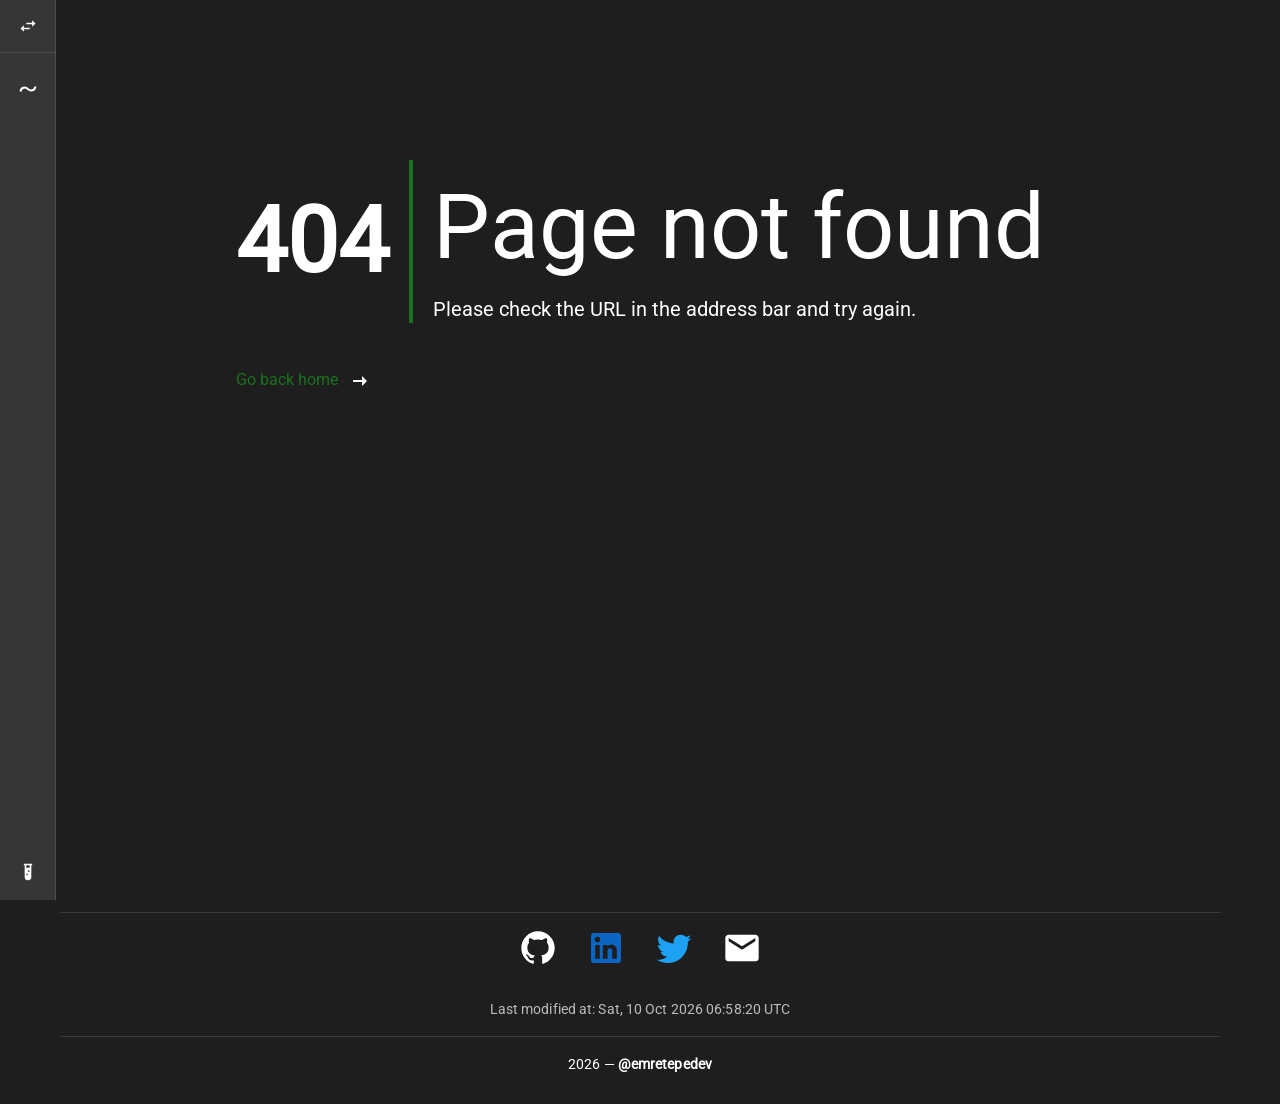
==== commit 46425432: "deploy: emretepedev/emretepedev-gh-source@ca1985c066cb44ac765c2c55e59e210b95608fd3" ====
--- a/200/index.html
+++ b/200/index.html
@@ -1,9 +1,9 @@
 <!DOCTYPE html>
 <html >
   <head >
-    <link rel="modulepreload" as="script" crossorigin href="/_nuxt/068982d.js"><link rel="modulepreload" as="script" crossorigin href="/_nuxt/9f1fd2f.js"><link rel="preload" as="style" href="/_nuxt/css/f6c7e06.css"><link rel="modulepreload" as="script" crossorigin href="/_nuxt/a9c5b38.js"><link rel="modulepreload" as="script" crossorigin href="/_nuxt/d2601ce.js"><link rel="prefetch" as="script" crossorigin href="/_nuxt/0f7356e.js"><link rel="prefetch" as="script" crossorigin href="/_nuxt/113d4b3.js"><link rel="prefetch" as="script" crossorigin href="/_nuxt/333a23c.js"><link rel="prefetch" as="script" crossorigin href="/_nuxt/54a1dfd.js"><link rel="prefetch" as="script" crossorigin href="/_nuxt/5552b25.js"><link rel="prefetch" as="script" crossorigin href="/_nuxt/75bcd27.js"><link rel="prefetch" as="script" crossorigin href="/_nuxt/9141b7d.js"><link rel="prefetch" as="script" crossorigin href="/_nuxt/a35c3c3.js"><link rel="prefetch" as="script" crossorigin href="/_nuxt/b87655d.js"><link rel="prefetch" as="script" crossorigin href="/_nuxt/baeb254.js"><link rel="prefetch" as="script" crossorigin href="/_nuxt/c49a34a.js"><link rel="prefetch" as="style" href="/_nuxt/css/02c0ff9.css"><link rel="prefetch" as="style" href="/_nuxt/css/3c9580e.css"><link rel="prefetch" as="style" href="/_nuxt/css/718bfe2.css"><link rel="prefetch" as="style" href="/_nuxt/css/8951c8a.css"><link rel="prefetch" as="style" href="/_nuxt/css/cb05149.css"><link rel="prefetch" as="style" href="/_nuxt/css/d8c1e0b.css"><link rel="prefetch" as="style" href="/_nuxt/css/de9f947.css"><link rel="prefetch" as="style" href="/_nuxt/css/e5bfeda.css"><link rel="prefetch" as="script" crossorigin href="/_nuxt/d98c560.js"><link rel="prefetch" as="script" crossorigin href="/_nuxt/dca90be.js"><link rel="prefetch" as="script" crossorigin href="/_nuxt/e0c6a76.js"><link rel="prefetch" as="script" crossorigin href="/_nuxt/ece9603.js"><link rel="prefetch" as="script" crossorigin href="/_nuxt/f1d3c46.js"><link rel="stylesheet" href="/_nuxt/css/f6c7e06.css">
+    <link rel="modulepreload" as="script" crossorigin href="/_nuxt/068982d.js"><link rel="modulepreload" as="script" crossorigin href="/_nuxt/48d0868.js"><link rel="preload" as="style" href="/_nuxt/css/3c86097.css"><link rel="modulepreload" as="script" crossorigin href="/_nuxt/a9c5b38.js"><link rel="modulepreload" as="script" crossorigin href="/_nuxt/d2601ce.js"><link rel="prefetch" as="script" crossorigin href="/_nuxt/0f7356e.js"><link rel="prefetch" as="script" crossorigin href="/_nuxt/113d4b3.js"><link rel="prefetch" as="script" crossorigin href="/_nuxt/333a23c.js"><link rel="prefetch" as="script" crossorigin href="/_nuxt/54a1dfd.js"><link rel="prefetch" as="script" crossorigin href="/_nuxt/5552b25.js"><link rel="prefetch" as="script" crossorigin href="/_nuxt/75bcd27.js"><link rel="prefetch" as="script" crossorigin href="/_nuxt/7dafa5a.js"><link rel="prefetch" as="script" crossorigin href="/_nuxt/9141b7d.js"><link rel="prefetch" as="script" crossorigin href="/_nuxt/a35c3c3.js"><link rel="prefetch" as="script" crossorigin href="/_nuxt/b87655d.js"><link rel="prefetch" as="script" crossorigin href="/_nuxt/c49a34a.js"><link rel="prefetch" as="style" href="/_nuxt/css/02c0ff9.css"><link rel="prefetch" as="style" href="/_nuxt/css/3c9580e.css"><link rel="prefetch" as="style" href="/_nuxt/css/718bfe2.css"><link rel="prefetch" as="style" href="/_nuxt/css/8951c8a.css"><link rel="prefetch" as="style" href="/_nuxt/css/cb05149.css"><link rel="prefetch" as="style" href="/_nuxt/css/d8c1e0b.css"><link rel="prefetch" as="style" href="/_nuxt/css/de9f947.css"><link rel="prefetch" as="style" href="/_nuxt/css/e5bfeda.css"><link rel="prefetch" as="script" crossorigin href="/_nuxt/d98c560.js"><link rel="prefetch" as="script" crossorigin href="/_nuxt/dca90be.js"><link rel="prefetch" as="script" crossorigin href="/_nuxt/e0c6a76.js"><link rel="prefetch" as="script" crossorigin href="/_nuxt/ece9603.js"><link rel="prefetch" as="script" crossorigin href="/_nuxt/f1d3c46.js"><link rel="stylesheet" href="/_nuxt/css/3c86097.css">
   </head>
   <body >
-    <div id="__nuxt"></div><script>window.__NUXT__=(function(a,b){return {serverRendered:false,config:{public:{spaName:"@emretepedev",spaOrigin:"https:\u002F\u002Femretepedev.github.io",pageclipActionUrl:"https:\u002F\u002Fsend.pageclip.co\u002FAnAnat2FaHMNwS1orZDJseySKurQsTVL\u002Femretepedev",googleRecaptchaV2SiteKey:"6LdoJjkeAAAAACwcxGc0VvUTfnJJFhbRcl7L9s42",googleRecaptchaV2Size:"v2-normal",googleAnalytics4Id:"G-QLGX3418BV",ownerAddress:"0x93C4C1e86434eA4E831d8A13e64aC288C49B7b76",txConfirmationBlocks:10,repositoryUrl:"https:\u002F\u002Fgithub.com\u002Femretepedev\u002Femretepedev.github.io.git",guestbookContractAddress:"0x06ec3be4dD689c1388505A740c02Cd16DcB2b010",guestbookContractChainId:"0xaa36a7",guestbookContractChainName:"Sepolia Test Network",lastModifiedAt:"Sat, 03 Oct 2026 06:23:12 UTC"},app:{baseURL:a,basePath:a,assetsPath:b,cdnURL:"",buildAssetsDir:b}}}}("\u002F","\u002F_nuxt\u002F"))</script><script type="module" src="/_nuxt/068982d.js" crossorigin></script><script type="module" src="/_nuxt/9f1fd2f.js" crossorigin></script><script type="module" src="/_nuxt/a9c5b38.js" crossorigin></script><script type="module" src="/_nuxt/d2601ce.js" crossorigin></script>
+    <div id="__nuxt"></div><script>window.__NUXT__=(function(a,b){return {serverRendered:false,config:{public:{spaName:"@emretepedev",spaOrigin:"https:\u002F\u002Femretepedev.github.io",pageclipActionUrl:"https:\u002F\u002Fsend.pageclip.co\u002FAnAnat2FaHMNwS1orZDJseySKurQsTVL\u002Femretepedev",googleRecaptchaV2SiteKey:"6LdoJjkeAAAAACwcxGc0VvUTfnJJFhbRcl7L9s42",googleRecaptchaV2Size:"v2-normal",googleAnalytics4Id:"G-QLGX3418BV",ownerAddress:"0x93C4C1e86434eA4E831d8A13e64aC288C49B7b76",txConfirmationBlocks:10,repositoryUrl:"https:\u002F\u002Fgithub.com\u002Femretepedev\u002Femretepedev.github.io.git",guestbookContractAddress:"0x06ec3be4dD689c1388505A740c02Cd16DcB2b010",guestbookContractChainId:"0xaa36a7",guestbookContractChainName:"Sepolia Test Network",lastModifiedAt:"Sat, 10 Oct 2026 06:58:20 UTC"},app:{baseURL:a,basePath:a,assetsPath:b,cdnURL:"",buildAssetsDir:b}}}}("\u002F","\u002F_nuxt\u002F"))</script><script type="module" src="/_nuxt/068982d.js" crossorigin></script><script type="module" src="/_nuxt/48d0868.js" crossorigin></script><script type="module" src="/_nuxt/a9c5b38.js" crossorigin></script><script type="module" src="/_nuxt/d2601ce.js" crossorigin></script>
   </body>
 </html>
--- a/_nuxt/css/3c86097.css
+++ b/_nuxt/css/3c86097.css
@@ -0,0 +1,6 @@
+.v-btn:not(.v-btn--outlined).accent,.v-btn:not(.v-btn--outlined).error,.v-btn:not(.v-btn--outlined).info,.v-btn:not(.v-btn--outlined).primary,.v-btn:not(.v-btn--outlined).success,.v-btn:not(.v-btn--outlined).warning{color:#fff}.theme--light.v-btn{color:rgba(0,0,0,.87)}.theme--light.v-btn.v-btn--disabled,.theme--light.v-btn.v-btn--disabled .v-btn__loading,.theme--light.v-btn.v-btn--disabled .v-icon{color:rgba(0,0,0,.26)!important}.theme--light.v-btn.v-btn--disabled.v-btn--has-bg{background-color:rgba(0,0,0,.12)!important}.theme--light.v-btn.v-btn--has-bg{background-color:#f5f5f5}.theme--light.v-btn.v-btn--outlined.v-btn--text{border-color:rgba(0,0,0,.12)}.theme--light.v-btn.v-btn--icon{color:rgba(0,0,0,.54)}.theme--light.v-btn:hover:before{opacity:.08}.theme--light.v-btn:focus:before{opacity:.24}.theme--light.v-btn--active:before,.theme--light.v-btn--active:hover:before{opacity:.18}.theme--light.v-btn--active:focus:before{opacity:.16}.theme--dark.v-btn{color:#fff}.theme--dark.v-btn.v-btn--disabled,.theme--dark.v-btn.v-btn--disabled .v-btn__loading,.theme--dark.v-btn.v-btn--disabled .v-icon{color:hsla(0,0%,100%,.3)!important}.theme--dark.v-btn.v-btn--disabled.v-btn--has-bg{background-color:hsla(0,0%,100%,.12)!important}.theme--dark.v-btn.v-btn--has-bg{background-color:#272727}.theme--dark.v-btn.v-btn--outlined.v-btn--text{border-color:hsla(0,0%,100%,.12)}.theme--dark.v-btn.v-btn--icon{color:#fff}.theme--dark.v-btn:hover:before{opacity:.08}.theme--dark.v-btn:focus:before{opacity:.24}.theme--dark.v-btn--active:before,.theme--dark.v-btn--active:hover:before{opacity:.18}.theme--dark.v-btn--active:focus:before{opacity:.32}.v-btn{align-items:center;border-radius:4px;display:inline-flex;flex:0 0 auto;font-weight:500;letter-spacing:.0892857143em;justify-content:center;outline:0;position:relative;text-decoration:none;text-indent:.0892857143em;text-transform:uppercase;transition-duration:.28s;transition-property:box-shadow,transform,opacity;transition-timing-function:cubic-bezier(.4,0,.2,1);-webkit-user-select:none;-moz-user-select:none;user-select:none;vertical-align:middle;white-space:nowrap}.v-btn.v-size--x-small{font-size:.625rem}.v-btn.v-size--small{font-size:.75rem}.v-btn.v-size--default,.v-btn.v-size--large{font-size:.875rem}.v-btn.v-size--x-large{font-size:1rem}.v-btn:before{background-color:currentColor;border-radius:inherit;bottom:0;color:inherit;content:"";left:0;opacity:0;pointer-events:none;position:absolute;right:0;top:0;transition:opacity .2s cubic-bezier(.4,0,.6,1)}.v-btn:not(.v-btn--round).v-size--x-small{height:20px;min-width:36px;padding:0 8.8888888889px}.v-btn:not(.v-btn--round).v-size--small{height:28px;min-width:50px;padding:0 12.4444444444px}.v-btn:not(.v-btn--round).v-size--default{height:36px;min-width:64px;padding:0 16px}.v-btn:not(.v-btn--round).v-size--large{height:44px;min-width:78px;padding:0 19.5555555556px}.v-btn:not(.v-btn--round).v-size--x-large{height:52px;min-width:92px;padding:0 23.1111111111px}.v-btn>.v-btn__content .v-icon{color:inherit}.v-btn__content{align-items:center;color:inherit;display:flex;flex:1 0 auto;justify-content:inherit;line-height:normal;position:relative;transition:inherit;transition-property:opacity}.v-btn__content .v-icon.v-icon--left,.v-btn__content .v-icon.v-icon--right{font-size:18px;height:18px;width:18px}.v-application--is-ltr .v-btn__content .v-icon--left{margin-left:-4px;margin-right:8px}.v-application--is-ltr .v-btn__content .v-icon--right,.v-application--is-rtl .v-btn__content .v-icon--left{margin-left:8px;margin-right:-4px}.v-application--is-rtl .v-btn__content .v-icon--right{margin-left:-4px;margin-right:8px}.v-btn__loader{align-items:center;display:flex;height:100%;justify-content:center;left:0;position:absolute;top:0;width:100%}.v-btn--absolute.v-btn--right,.v-btn--fixed.v-btn--right{right:16px}.v-btn--absolute.v-btn--left,.v-btn--fixed.v-btn--left{left:16px}.v-btn--absolute.v-btn--top,.v-btn--fixed.v-btn--top{top:16px}.v-btn--absolute.v-btn--bottom,.v-btn--fixed.v-btn--bottom{bottom:16px}.v-btn--absolute{position:absolute}.v-btn--fixed{position:fixed}.v-btn--block{display:flex;flex:1 0 auto;min-width:100%!important;max-width:none}.v-btn--is-elevated{box-shadow:0 3px 1px -2px rgba(0,0,0,.2),0 2px 2px 0 rgba(0,0,0,.14),0 1px 5px 0 rgba(0,0,0,.12)}.v-btn--is-elevated:after{box-shadow:0 2px 4px -1px rgba(0,0,0,.2),0 4px 5px 0 rgba(0,0,0,.14),0 1px 10px 0 rgba(0,0,0,.12)}.v-btn--is-elevated:active{box-shadow:0 5px 5px -3px rgba(0,0,0,.2),0 8px 10px 1px rgba(0,0,0,.14),0 3px 14px 2px rgba(0,0,0,.12)}.v-btn--is-elevated.v-btn--fab{box-shadow:0 3px 5px -1px rgba(0,0,0,.2),0 6px 10px 0 rgba(0,0,0,.14),0 1px 18px 0 rgba(0,0,0,.12)}.v-btn--is-elevated.v-btn--fab:after{box-shadow:0 5px 5px -3px rgba(0,0,0,.2),0 8px 10px 1px rgba(0,0,0,.14),0 3px 14px 2px rgba(0,0,0,.12)}.v-btn--is-elevated.v-btn--fab:active{box-shadow:0 7px 8px -4px rgba(0,0,0,.2),0 12px 17px 2px rgba(0,0,0,.14),0 5px 22px 4px rgba(0,0,0,.12)}.v-btn--disabled{pointer-events:none}.v-btn--fab,.v-btn--icon{min-height:0;min-width:0;padding:0}.v-btn--fab.v-size--x-small .v-icon,.v-btn--icon.v-size--x-small .v-icon{height:18px;font-size:18px;width:18px}.v-btn--fab.v-size--default .v-icon,.v-btn--fab.v-size--small .v-icon,.v-btn--icon.v-size--default .v-icon,.v-btn--icon.v-size--small .v-icon{height:24px;font-size:24px;width:24px}.v-btn--fab.v-size--large .v-icon,.v-btn--icon.v-size--large .v-icon{height:28px;font-size:28px;width:28px}.v-btn--fab.v-size--x-large .v-icon,.v-btn--icon.v-size--x-large .v-icon{height:32px;font-size:32px;width:32px}.v-btn--icon.v-size--x-small{height:20px;width:20px}.v-btn--icon.v-size--small{height:28px;width:28px}.v-btn--icon.v-size--default{height:36px;width:36px}.v-btn--icon.v-size--large{height:44px;width:44px}.v-btn--icon.v-size--x-large{height:52px;width:52px}.v-btn--fab.v-btn--absolute,.v-btn--fab.v-btn--fixed{z-index:4}.v-btn--fab.v-size--x-small{height:32px;width:32px}.v-btn--fab.v-size--x-small.v-btn--absolute.v-btn--bottom{bottom:-16px}.v-btn--fab.v-size--x-small.v-btn--absolute.v-btn--top{top:-16px}.v-btn--fab.v-size--small{height:40px;width:40px}.v-btn--fab.v-size--small.v-btn--absolute.v-btn--bottom{bottom:-20px}.v-btn--fab.v-size--small.v-btn--absolute.v-btn--top{top:-20px}.v-btn--fab.v-size--default{height:56px;width:56px}.v-btn--fab.v-size--default.v-btn--absolute.v-btn--bottom{bottom:-28px}.v-btn--fab.v-size--default.v-btn--absolute.v-btn--top{top:-28px}.v-btn--fab.v-size--large{height:64px;width:64px}.v-btn--fab.v-size--large.v-btn--absolute.v-btn--bottom{bottom:-32px}.v-btn--fab.v-size--large.v-btn--absolute.v-btn--top{top:-32px}.v-btn--fab.v-size--x-large{height:72px;width:72px}.v-btn--fab.v-size--x-large.v-btn--absolute.v-btn--bottom{bottom:-36px}.v-btn--fab.v-size--x-large.v-btn--absolute.v-btn--top{top:-36px}.v-btn--loading{pointer-events:none;transition:none}.v-btn--loading .v-btn__content{opacity:0}.v-btn--outlined{border:thin solid}.v-btn--plain:before{display:none}.v-btn--plain:not(.v-btn--active):not(.v-btn--loading):not(:focus):not(:hover) .v-btn__content{opacity:.62}.v-btn--round{border-radius:50%}.v-btn--rounded{border-radius:28px}.v-btn--tile{border-radius:0}.theme--light.v-sheet{background-color:#fff;border-color:#fff;color:rgba(0,0,0,.87)}.theme--light.v-sheet--outlined{border:thin solid rgba(0,0,0,.12)}.theme--dark.v-sheet{background-color:#1e1e1e;border-color:#1e1e1e;color:#fff}.theme--dark.v-sheet--outlined{border:thin solid hsla(0,0%,100%,.12)}.v-sheet{border-radius:0}.v-sheet:not(.v-sheet--outlined){box-shadow:0 0 0 0 rgba(0,0,0,.2),0 0 0 0 rgba(0,0,0,.14),0 0 0 0 rgba(0,0,0,.12)}.v-sheet.v-sheet--shaped{border-radius:24px 0}@keyframes v-shake{59%{margin-left:0}60%,80%{margin-left:2px}70%,90%{margin-left:-2px}}.v-application .black{background-color:#000!important;border-color:#000!important}.v-application .white{background-color:#fff!important;border-color:#fff!important}.v-application .transparent{background-color:transparent!important;border-color:transparent!important}.v-application .red{background-color:#f44336!important;border-color:#f44336!important}.v-application .red.lighten-3{background-color:#ef9a9a!important;border-color:#ef9a9a!important}.v-application .red.lighten-2{background-color:#e57373!important;border-color:#e57373!important}.v-application .red.darken-2{background-color:#d32f2f!important;border-color:#d32f2f!important}.v-application .pink{background-color:#e91e63!important;border-color:#e91e63!important}.v-application .pink.lighten-3{background-color:#f48fb1!important;border-color:#f48fb1!important}.v-application .pink.lighten-2{background-color:#f06292!important;border-color:#f06292!important}.v-application .pink.darken-2{background-color:#c2185b!important;border-color:#c2185b!important}.v-application .purple{background-color:#9c27b0!important;border-color:#9c27b0!important}.v-application .purple.lighten-3{background-color:#ce93d8!important;border-color:#ce93d8!important}.v-application .purple.lighten-2{background-color:#ba68c8!important;border-color:#ba68c8!important}.v-application .purple.darken-2{background-color:#7b1fa2!important;border-color:#7b1fa2!important}.v-application .indigo{background-color:#3f51b5!important;border-color:#3f51b5!important}.v-application .indigo.lighten-3{background-color:#9fa8da!important;border-color:#9fa8da!important}.v-application .indigo.lighten-2{background-color:#7986cb!important;border-color:#7986cb!important}.v-application .indigo.darken-2{background-color:#303f9f!important;border-color:#303f9f!important}.v-application .blue{background-color:#2196f3!important;border-color:#2196f3!important}.v-application .blue.lighten-3{background-color:#90caf9!important;border-color:#90caf9!important}.v-application .blue.lighten-2{background-color:#64b5f6!important;border-color:#64b5f6!important}.v-application .blue.darken-2{background-color:#1976d2!important;border-color:#1976d2!important}.v-application .cyan{background-color:#00bcd4!important;border-color:#00bcd4!important}.v-application .cyan.lighten-3{background-color:#80deea!important;border-color:#80deea!important}.v-application .cyan.lighten-2{background-color:#4dd0e1!important;border-color:#4dd0e1!important}.v-application .cyan.darken-2{background-color:#0097a7!important;border-color:#0097a7!important}.v-application .teal{background-color:#009688!important;border-color:#009688!important}.v-application .teal.lighten-3{background-color:#80cbc4!important;border-color:#80cbc4!important}.v-application .teal.lighten-2{background-color:#4db6ac!important;border-color:#4db6ac!important}.v-application .teal.darken-2{background-color:#00796b!important;border-color:#00796b!important}.v-application .green{background-color:#4caf50!important;border-color:#4caf50!important}.v-application .green.lighten-3{background-color:#a5d6a7!important;border-color:#a5d6a7!important}.v-application .green.lighten-2{background-color:#81c784!important;border-color:#81c784!important}.v-application .green.darken-2{background-color:#388e3c!important;border-color:#388e3c!important}.v-application .lime{background-color:#cddc39!important;border-color:#cddc39!important}.v-application .lime.lighten-3{background-color:#e6ee9c!important;border-color:#e6ee9c!important}.v-application .lime.lighten-2{background-color:#dce775!important;border-color:#dce775!important}.v-application .lime.darken-2{background-color:#afb42b!important;border-color:#afb42b!important}.v-application .yellow{background-color:#ffeb3b!important;border-color:#ffeb3b!important}.v-application .yellow.lighten-3{background-color:#fff59d!important;border-color:#fff59d!important}.v-application .yellow.lighten-2{background-color:#fff176!important;border-color:#fff176!important}.v-application .yellow.darken-2{background-color:#fbc02d!important;border-color:#fbc02d!important}.v-application .amber{background-color:#ffc107!important;border-color:#ffc107!important}.v-application .amber.lighten-3{background-color:#ffe082!important;border-color:#ffe082!important}.v-application .amber.lighten-2{background-color:#ffd54f!important;border-color:#ffd54f!important}.v-application .amber.darken-2{background-color:#ffa000!important;border-color:#ffa000!important}.v-application .orange{background-color:#ff9800!important;border-color:#ff9800!important}.v-application .orange.lighten-3{background-color:#ffcc80!important;border-color:#ffcc80!important}.v-application .orange.lighten-2{background-color:#ffb74d!important;border-color:#ffb74d!important}.v-application .orange.darken-2{background-color:#f57c00!important;border-color:#f57c00!important}.v-application .brown{background-color:#795548!important;border-color:#795548!important}.v-application .brown.lighten-3{background-color:#bcaaa4!important;border-color:#bcaaa4!important}.v-application .brown.lighten-2{background-color:#a1887f!important;border-color:#a1887f!important}.v-application .brown.darken-2{background-color:#5d4037!important;border-color:#5d4037!important}.v-application .grey{background-color:#9e9e9e!important;border-color:#9e9e9e!important}.v-application .grey--text{color:#9e9e9e!important;caret-color:#9e9e9e!important}.v-application .grey.lighten-3{background-color:#eee!important;border-color:#eee!important}.v-application .grey.lighten-2{background-color:#e0e0e0!important;border-color:#e0e0e0!important}.v-application .grey.darken-2{background-color:#616161!important;border-color:#616161!important}.v-application .shades.black{background-color:#000!important;border-color:#000!important}.v-application .shades.white{background-color:#fff!important;border-color:#fff!important}.v-application .shades.transparent{background-color:transparent!important;border-color:transparent!important}/*!
+ * ress.css • v2.0.4
+ * MIT License
+ * github.com/filipelinhares/ress
+ */html{box-sizing:border-box;overflow-y:scroll;word-break:normal}*,:after,:before{background-repeat:no-repeat;box-sizing:inherit}:after,:before{text-decoration:inherit;vertical-align:inherit}*{padding:0;margin:0}hr{overflow:visible}main{display:block}a{background-color:transparent}a:active,a:hover{outline-width:0}code{font-family:monospace,monospace}input{border-radius:0}[disabled]{cursor:default}[type=number]::-webkit-inner-spin-button,[type=number]::-webkit-outer-spin-button{height:auto}[type=search]::-webkit-search-cancel-button,[type=search]::-webkit-search-decoration{-webkit-appearance:none}textarea{overflow:auto}button,input,select,textarea{font:inherit}button{overflow:visible}[role=button],[type=button],[type=reset],[type=submit],button{cursor:pointer;color:inherit}[type=button]::-moz-focus-inner,[type=reset]::-moz-focus-inner,[type=submit]::-moz-focus-inner,button::-moz-focus-inner{border-style:none;padding:0}[type=button]::-moz-focus-inner,[type=reset]::-moz-focus-inner,[type=submit]::-moz-focus-inner,button:-moz-focusring{outline:1px dotted ButtonText}[type=reset],[type=submit],button,html [type=button]{-webkit-appearance:button}button,input,select,textarea{background-color:transparent;border-style:none}select{-moz-appearance:none;-webkit-appearance:none}select::-ms-expand{display:none}select::-ms-value{color:currentColor}legend{border:0;color:inherit;display:table;white-space:normal;max-width:100%}::-webkit-file-upload-button{color:inherit}img{border-style:none}@media screen{[hidden~=screen]{display:inherit}[hidden~=screen]:not(:active):not(:focus):not(:target){position:absolute!important;clip:rect(0 0 0 0)!important}}[aria-busy=true]{cursor:progress}[aria-disabled=true]{cursor:default}.v-application .elevation-2{box-shadow:0 3px 1px -2px rgba(0,0,0,.2),0 2px 2px 0 rgba(0,0,0,.14),0 1px 5px 0 rgba(0,0,0,.12)!important}.carousel-transition-enter{transform:translate(100%)}.carousel-transition-leave,.carousel-transition-leave-to{position:absolute;top:0;transform:translate(-100%)}.carousel-reverse-transition-enter{transform:translate(-100%)}.carousel-reverse-transition-leave,.carousel-reverse-transition-leave-to{position:absolute;top:0;transform:translate(100%)}.dialog-transition-enter-active,.dialog-transition-leave-active{pointer-events:none!important}.dialog-transition-enter,.dialog-transition-leave-to{transform:scale(.5);opacity:0}.dialog-transition-enter-to,.dialog-transition-leave{opacity:1}.dialog-bottom-transition-enter,.dialog-bottom-transition-leave-to{transform:translateY(100%)}.dialog-top-transition-enter,.dialog-top-transition-leave-to{transform:translateY(-100%)}.picker-reverse-transition-enter-active,.picker-reverse-transition-leave-active,.picker-transition-enter-active,.picker-transition-leave-active{transition:.3s cubic-bezier(0,0,.2,1)}.picker-reverse-transition-enter,.picker-reverse-transition-leave-to,.picker-transition-enter,.picker-transition-leave-to{opacity:0}.picker-reverse-transition-leave,.picker-reverse-transition-leave-active,.picker-reverse-transition-leave-to,.picker-transition-leave,.picker-transition-leave-active,.picker-transition-leave-to{position:absolute!important}.picker-transition-enter{transform:translateY(100%)}.picker-reverse-transition-enter,.picker-transition-leave-to{transform:translateY(-100%)}.picker-reverse-transition-leave-to{transform:translateY(100%)}.picker-title-transition-enter-to,.picker-title-transition-leave{transform:translate(0)}.picker-title-transition-enter{transform:translate(-100%)}.picker-title-transition-leave-to{opacity:0;transform:translate(100%)}.picker-title-transition-leave,.picker-title-transition-leave-active,.picker-title-transition-leave-to{position:absolute!important}.tab-transition-enter{transform:translate(100%)}.tab-transition-leave,.tab-transition-leave-active{position:absolute;top:0}.tab-transition-leave-to{position:absolute}.tab-reverse-transition-enter,.tab-transition-leave-to{transform:translate(-100%)}.tab-reverse-transition-leave,.tab-reverse-transition-leave-to{top:0;position:absolute;transform:translate(100%)}.expand-transition-enter-active,.expand-transition-leave-active{transition:.3s cubic-bezier(.25,.8,.5,1)!important}.expand-transition-move{transition:transform .6s}.expand-x-transition-enter-active,.expand-x-transition-leave-active{transition:.3s cubic-bezier(.25,.8,.5,1)!important}.expand-x-transition-move{transition:transform .6s}.scale-transition-enter-active,.scale-transition-leave-active{transition:.3s cubic-bezier(.25,.8,.5,1)!important}.scale-transition-move{transition:transform .6s}.scale-transition-enter,.scale-transition-leave,.scale-transition-leave-to{opacity:0;transform:scale(0)}.scale-rotate-transition-enter-active,.scale-rotate-transition-leave-active{transition:.3s cubic-bezier(.25,.8,.5,1)!important}.scale-rotate-transition-move{transition:transform .6s}.scale-rotate-transition-enter,.scale-rotate-transition-leave,.scale-rotate-transition-leave-to{opacity:0;transform:scale(0) rotate(-45deg)}.scale-rotate-reverse-transition-enter-active,.scale-rotate-reverse-transition-leave-active{transition:.3s cubic-bezier(.25,.8,.5,1)!important}.scale-rotate-reverse-transition-move{transition:transform .6s}.scale-rotate-reverse-transition-enter,.scale-rotate-reverse-transition-leave,.scale-rotate-reverse-transition-leave-to{opacity:0;transform:scale(0) rotate(45deg)}.message-transition-enter-active,.message-transition-leave-active{transition:.3s cubic-bezier(.25,.8,.5,1)!important}.message-transition-move{transition:transform .6s}.message-transition-enter,.message-transition-leave-to{opacity:0;transform:translateY(-15px)}.message-transition-leave,.message-transition-leave-active{position:absolute}.slide-y-transition-enter-active,.slide-y-transition-leave-active{transition:.3s cubic-bezier(.25,.8,.5,1)!important}.slide-y-transition-move{transition:transform .6s}.slide-y-transition-enter,.slide-y-transition-leave-to{opacity:0;transform:translateY(-15px)}.slide-y-reverse-transition-enter-active,.slide-y-reverse-transition-leave-active{transition:.3s cubic-bezier(.25,.8,.5,1)!important}.slide-y-reverse-transition-move{transition:transform .6s}.slide-y-reverse-transition-enter,.slide-y-reverse-transition-leave-to{opacity:0;transform:translateY(15px)}.scroll-y-transition-enter-active,.scroll-y-transition-leave-active{transition:.3s cubic-bezier(.25,.8,.5,1)!important}.scroll-y-transition-move{transition:transform .6s}.scroll-y-transition-enter,.scroll-y-transition-leave-to{opacity:0}.scroll-y-transition-enter{transform:translateY(-15px)}.scroll-y-transition-leave-to{transform:translateY(15px)}.scroll-y-reverse-transition-enter-active,.scroll-y-reverse-transition-leave-active{transition:.3s cubic-bezier(.25,.8,.5,1)!important}.scroll-y-reverse-transition-move{transition:transform .6s}.scroll-y-reverse-transition-enter,.scroll-y-reverse-transition-leave-to{opacity:0}.scroll-y-reverse-transition-enter{transform:translateY(15px)}.scroll-y-reverse-transition-leave-to{transform:translateY(-15px)}.scroll-x-transition-enter-active,.scroll-x-transition-leave-active{transition:.3s cubic-bezier(.25,.8,.5,1)!important}.scroll-x-transition-move{transition:transform .6s}.scroll-x-transition-enter,.scroll-x-transition-leave-to{opacity:0}.scroll-x-transition-enter{transform:translateX(-15px)}.scroll-x-transition-leave-to{transform:translateX(15px)}.scroll-x-reverse-transition-enter-active,.scroll-x-reverse-transition-leave-active{transition:.3s cubic-bezier(.25,.8,.5,1)!important}.scroll-x-reverse-transition-move{transition:transform .6s}.scroll-x-reverse-transition-enter,.scroll-x-reverse-transition-leave-to{opacity:0}.scroll-x-reverse-transition-enter{transform:translateX(15px)}.scroll-x-reverse-transition-leave-to{transform:translateX(-15px)}.slide-x-transition-enter-active,.slide-x-transition-leave-active{transition:.3s cubic-bezier(.25,.8,.5,1)!important}.slide-x-transition-move{transition:transform .6s}.slide-x-transition-enter,.slide-x-transition-leave-to{opacity:0;transform:translateX(-15px)}.slide-x-reverse-transition-enter-active,.slide-x-reverse-transition-leave-active{transition:.3s cubic-bezier(.25,.8,.5,1)!important}.slide-x-reverse-transition-move{transition:transform .6s}.slide-x-reverse-transition-enter,.slide-x-reverse-transition-leave-to{opacity:0;transform:translateX(15px)}.fade-transition-enter-active,.fade-transition-leave-active{transition:.3s cubic-bezier(.25,.8,.5,1)!important}.fade-transition-move{transition:transform .6s}.fade-transition-enter,.fade-transition-leave-to{opacity:0!important}.fab-transition-enter-active,.fab-transition-leave-active{transition:.3s cubic-bezier(.25,.8,.5,1)!important}.fab-transition-move{transition:transform .6s}.fab-transition-enter,.fab-transition-leave-to{transform:scale(0) rotate(-45deg)}.v-application code{border-radius:3px;font-size:85%;font-weight:400;padding:.2em .4em}.theme--light.v-application code{background-color:rgba(0,0,0,.05);color:currentColor}.theme--dark.v-application code{background-color:hsla(0,0%,100%,.1);color:currentColor}html{font-size:16px;overflow-x:hidden;text-rendering:optimizeLegibility;-webkit-font-smoothing:antialiased;-moz-osx-font-smoothing:grayscale;-webkit-tap-highlight-color:rgba(0,0,0,0)}html.overflow-y-hidden{overflow-y:hidden!important}.v-application{font-family:Roboto,sans-serif;line-height:1.5}.v-application ::-ms-clear,.v-application ::-ms-reveal{display:none}@supports(-webkit-touch-callout:none){body{cursor:pointer}}.v-application .theme--light.heading{color:rgba(0,0,0,.87)}.v-application .theme--dark.heading{color:#fff}.v-application ul{padding-left:24px}.v-application .title{line-height:2rem;font-family:Roboto,sans-serif!important;font-size:1.25rem!important;font-weight:500;letter-spacing:.0125em!important}.v-application .caption{font-weight:400;font-family:Roboto,sans-serif!important;font-size:.75rem!important;letter-spacing:.0333333333em!important;line-height:1.25rem}.v-application p{margin-bottom:16px}.v-application .font-weight-light{font-weight:300!important}.v-application .overflow-y-auto{overflow-y:auto!important}.v-application .overflow-y-hidden{overflow-y:hidden!important}.v-application .flex-row{flex-direction:row!important}.v-application .justify-end{justify-content:flex-end!important}.v-application .justify-center{justify-content:center!important}.v-application .align-center{align-items:center!important}.v-application .ma-0{margin:0!important}.v-application .mx-0{margin-right:0!important;margin-left:0!important}.v-application .mx-2{margin-right:8px!important;margin-left:8px!important}.v-application .mx-4{margin-right:16px!important;margin-left:16px!important}.v-application .mx-5{margin-right:20px!important;margin-left:20px!important}.v-application .mx-auto{margin-right:auto!important;margin-left:auto!important}.v-application .my-2{margin-top:8px!important;margin-bottom:8px!important}.v-application .my-3{margin-top:12px!important;margin-bottom:12px!important}.v-application .my-4{margin-top:16px!important;margin-bottom:16px!important}.v-application .my-5{margin-top:20px!important;margin-bottom:20px!important}.v-application .my-auto{margin-top:auto!important;margin-bottom:auto!important}.v-application .mt-1{margin-top:4px!important}.v-application .mt-4{margin-top:16px!important}.v-application .mt-5{margin-top:20px!important}.v-application .mt-12{margin-top:48px!important}.v-application .mr-3{margin-right:12px!important}.v-application .mb-2{margin-bottom:8px!important}.v-application .mb-3{margin-bottom:12px!important}.v-application .mb-10{margin-bottom:40px!important}.v-application .ml-3{margin-left:12px!important}.v-application .pa-3{padding:12px!important}.v-application .px-0{padding-right:0!important;padding-left:0!important}.v-application .px-2{padding-right:8px!important;padding-left:8px!important}.v-application .px-4{padding-right:16px!important;padding-left:16px!important}.v-application .px-5{padding-right:20px!important;padding-left:20px!important}.v-application .px-8{padding-right:32px!important;padding-left:32px!important}.v-application .py-0{padding-top:0!important;padding-bottom:0!important}.v-application .py-1{padding-top:4px!important;padding-bottom:4px!important}.v-application .py-2{padding-top:8px!important;padding-bottom:8px!important}.v-application .pt-0{padding-top:0!important}.v-application .pt-14{padding-top:56px!important}.v-application .pl-1{padding-left:4px!important}.v-application .rounded-0{border-radius:0!important}.v-application .rounded{border-radius:4px!important}.v-application .rounded-t-xl{border-top-left-radius:24px!important;border-top-right-radius:24px!important}.v-application .rounded-b-xl{border-bottom-left-radius:24px!important;border-bottom-right-radius:24px!important}.v-application .text-left{text-align:left!important}.v-application .text-right{text-align:right!important}.v-application .text-center{text-align:center!important}.v-application .text-start{text-align:start!important}.v-application .text-uppercase{text-transform:uppercase!important}.v-application .text-h5{font-size:1.5rem!important;font-weight:400;letter-spacing:normal!important;line-height:2rem;font-family:Roboto,sans-serif!important}.v-application .text-caption{font-weight:400;line-height:1.25rem;letter-spacing:.0333333333em!important;font-size:.75rem!important;font-family:Roboto,sans-serif!important}@media(min-width:960px){.v-application .order-md-6{order:6!important}}.v-ripple__container{border-radius:inherit;width:100%;height:100%;z-index:0;contain:strict}.v-ripple__animation,.v-ripple__container{color:inherit;position:absolute;left:0;top:0;overflow:hidden;pointer-events:none}.v-ripple__animation{border-radius:50%;background:currentColor;opacity:0;will-change:transform,opacity}.v-ripple__animation--enter{transition:none;opacity:0}.v-ripple__animation--in{transition:transform .25s cubic-bezier(.4,0,.2,1),opacity .1s cubic-bezier(.4,0,.2,1);opacity:.25}.v-ripple__animation--out{transition:opacity .3s cubic-bezier(.4,0,.2,1);opacity:0}.v-progress-circular{position:relative;display:inline-flex;vertical-align:middle;justify-content:center;align-items:center}.v-progress-circular>svg{width:100%;height:100%;margin:auto;position:absolute;top:0;bottom:0;left:0;right:0;z-index:0}.v-progress-circular--indeterminate>svg{animation:progress-circular-rotate 1.4s linear infinite;transform-origin:center center;transition:all .2s ease-in-out}.v-progress-circular--indeterminate .v-progress-circular__overlay{animation:progress-circular-dash 1.4s ease-in-out infinite;stroke-linecap:round;stroke-dasharray:80,200;stroke-dashoffset:0px}.v-progress-circular--indeterminate:not(.v-progress-circular--visible) .v-progress-circular__overlay,.v-progress-circular--indeterminate:not(.v-progress-circular--visible)>svg{animation-play-state:paused!important}.v-progress-circular__info{align-items:center;display:flex;justify-content:center}.v-progress-circular__underlay{stroke:hsla(0,0%,62%,.4);z-index:1}.v-progress-circular__overlay{stroke:currentColor;z-index:2;transition:all .6s ease-in-out}@keyframes progress-circular-dash{0%{stroke-dasharray:1,200;stroke-dashoffset:0px}50%{stroke-dasharray:100,200;stroke-dashoffset:-15px}to{stroke-dasharray:100,200;stroke-dashoffset:-124px}}@keyframes progress-circular-rotate{to{transform:rotate(1turn)}}.theme--light.v-icon{color:rgba(0,0,0,.54)}.theme--light.v-icon:focus:after{opacity:.12}.theme--light.v-icon.v-icon.v-icon--disabled{color:rgba(0,0,0,.38)!important}.theme--dark.v-icon{color:#fff}.theme--dark.v-icon:focus:after{opacity:.24}.theme--dark.v-icon.v-icon.v-icon--disabled{color:hsla(0,0%,100%,.5)!important}.v-icon.v-icon{align-items:center;display:inline-flex;font-feature-settings:"liga";font-size:24px;justify-content:center;letter-spacing:normal;line-height:1;position:relative;text-indent:0;transition:.3s cubic-bezier(.25,.8,.5,1),visibility 0s;vertical-align:middle;-webkit-user-select:none;-moz-user-select:none;user-select:none}.v-icon.v-icon:after{background-color:currentColor;border-radius:50%;content:"";display:inline-block;height:100%;left:0;opacity:0;pointer-events:none;position:absolute;top:0;transform:scale(1.3);width:100%;transition:opacity .2s cubic-bezier(.4,0,.6,1)}.v-icon.v-icon--dense{font-size:20px}.v-icon--right{margin-left:8px}.v-icon--left{margin-right:8px}.v-icon.v-icon.v-icon--link{cursor:pointer;outline:none}.v-icon--disabled{pointer-events:none}.v-icon--dense .v-icon__component,.v-icon--dense .v-icon__svg{height:20px}.v-icon__component,.v-icon__svg{height:24px;width:24px}.v-icon__svg{fill:currentColor}@media (min-width:320px){.error-text[data-v-2243db22]{font-size:40px}}@media (min-width:768px){.error-text[data-v-2243db22]{font-size:90px}}.nuxt-progress{position:fixed;top:0;left:0;right:0;height:2px;width:0;opacity:1;transition:width .1s,opacity .4s;background-color:#000;z-index:999999}
+/*! tailwindcss v3.2.4 | MIT License | https://tailwindcss.com*/*,:after,:before{box-sizing:border-box;border:0 solid #e5e7eb}:after,:before{--tw-content:""}html{line-height:1.5;-webkit-text-size-adjust:100%;-moz-tab-size:4;-o-tab-size:4;tab-size:4;font-family:ui-sans-serif,system-ui,-apple-system,BlinkMacSystemFont,Segoe UI,Roboto,Helvetica Neue,Arial,Noto Sans,sans-serif,Apple Color Emoji,Segoe UI Emoji,Segoe UI Symbol,Noto Color Emoji;font-feature-settings:normal}body{margin:0;line-height:inherit}hr{height:0;color:inherit;border-top-width:1px}h1,h2{font-size:inherit;font-weight:inherit}a{color:inherit;text-decoration:inherit}b,strong{font-weight:bolder}code{font-family:ui-monospace,SFMono-Regular,Menlo,Monaco,Consolas,Liberation Mono,Courier New,monospace;font-size:1em}small{font-size:80%}sub{font-size:75%;line-height:0;position:relative;vertical-align:baseline;bottom:-.25em}table{text-indent:0;border-color:inherit;border-collapse:collapse}button,input,select,textarea{font-family:inherit;font-size:100%;font-weight:inherit;line-height:inherit;color:inherit;margin:0;padding:0}button,select{text-transform:none}[type=button],[type=reset],[type=submit],button{-webkit-appearance:button;background-color:transparent;background-image:none}progress{vertical-align:baseline}::-webkit-inner-spin-button,::-webkit-outer-spin-button{height:auto}[type=search]{-webkit-appearance:textfield;outline-offset:-2px}::-webkit-search-decoration{-webkit-appearance:none}::-webkit-file-upload-button{-webkit-appearance:button;font:inherit}summary{display:list-item}h1,h2,hr,p{margin:0}fieldset{margin:0}fieldset,legend,menu,ul{padding:0}menu,ul{list-style:none;margin:0}textarea{resize:vertical}input::-moz-placeholder,textarea::-moz-placeholder{opacity:1;color:#9ca3af}input::placeholder,textarea::placeholder{opacity:1;color:#9ca3af}[role=button],button{cursor:pointer}canvas,img,object,svg{display:block;vertical-align:middle}img{max-width:100%;height:auto}[hidden]{display:none}*{scrollbar-color:auto;scrollbar-width:auto}*,:after,:before{--tw-border-spacing-x:0;--tw-border-spacing-y:0;--tw-translate-x:0;--tw-translate-y:0;--tw-rotate:0;--tw-skew-x:0;--tw-skew-y:0;--tw-scale-x:1;--tw-scale-y:1;--tw-scroll-snap-strictness:proximity;--tw-ring-offset-width:0px;--tw-ring-offset-color:#fff;--tw-ring-color:rgba(59,130,246,0.5);--tw-ring-offset-shadow:0 0 transparent;--tw-ring-shadow:0 0 transparent;--tw-shadow:0 0 transparent;--tw-shadow-colored:0 0 transparent}::backdrop{--tw-border-spacing-x:0;--tw-border-spacing-y:0;--tw-translate-x:0;--tw-translate-y:0;--tw-rotate:0;--tw-skew-x:0;--tw-skew-y:0;--tw-scale-x:1;--tw-scale-y:1;--tw-scroll-snap-strictness:proximity;--tw-ring-offset-width:0px;--tw-ring-offset-color:#fff;--tw-ring-color:rgba(59,130,246,0.5);--tw-ring-offset-shadow:0 0 transparent;--tw-ring-shadow:0 0 transparent;--tw-shadow:0 0 transparent;--tw-shadow-colored:0 0 transparent}.invisible{visibility:hidden!important}.static{position:static!important}.fixed{position:fixed!important}.absolute{position:absolute!important}.relative{position:relative!important}.sticky{position:sticky!important}.bottom-2{bottom:.5rem!important}.left-2{left:.5rem!important}.right-2{right:.5rem!important}.-top-8{top:-2rem!important}.right-0{right:0!important}.bottom-0{bottom:0!important}.left-0{left:0!important}.z-max{z-index:99999!important}.z-10{z-index:10!important}.m-0{margin:0!important}.mx-4{margin-left:1rem!important;margin-right:1rem!important}.mx-0{margin-left:0!important;margin-right:0!important}.my-4{margin-top:1rem!important;margin-bottom:1rem!important}.my-2{margin-top:.5rem!important;margin-bottom:.5rem!important}.my-3{margin-top:.75rem!important;margin-bottom:.75rem!important}.mx-auto{margin-left:auto!important;margin-right:auto!important}.mx-5{margin-left:1.25rem!important;margin-right:1.25rem!important}.my-5{margin-top:1.25rem!important;margin-bottom:1.25rem!important}.mx-2{margin-left:.5rem!important;margin-right:.5rem!important}.my-auto{margin-top:auto!important;margin-bottom:auto!important}.mt-1{margin-top:.25rem!important}.mb-2{margin-bottom:.5rem!important}.mb-3{margin-bottom:.75rem!important}.mt-40{margin-top:10rem!important}.mb-10{margin-bottom:2.5rem!important}.mt-12{margin-top:3rem!important}.mt-4{margin-top:1rem!important}.mr-3{margin-right:.75rem!important}.mt-5{margin-top:1.25rem!important}.-mt-2{margin-top:-.5rem!important}.ml-3{margin-left:.75rem!important}.mt-20{margin-top:5rem!important}.box-border{box-sizing:border-box!important}.block{display:block!important}.inline{display:inline!important}.flex{display:flex!important}.grid{display:grid!important}.hidden{display:none!important}.h-full{height:100%!important}.h-screen{height:100vh!important}.h-5{height:1.25rem!important}.h-3{height:.75rem!important}.h-9{height:2.25rem!important}.w-min{width:-moz-min-content!important;width:min-content!important}.w-full{width:100%!important}.w-5{width:1.25rem!important}.w-3{width:.75rem!important}.w-9{width:2.25rem!important}.max-w-xl{max-width:36rem!important}.max-w-sm{max-width:24rem!important}.max-w-screen-sm{max-width:640px!important}.rotate-45{--tw-rotate:45deg!important;transform:translate(var(--tw-translate-x),var(--tw-translate-y)) rotate(var(--tw-rotate)) skewX(var(--tw-skew-x)) skewY(var(--tw-skew-y)) scaleX(var(--tw-scale-x)) scaleY(var(--tw-scale-y))!important}@keyframes spin{to{transform:rotate(1turn)}}.animate-spin{animation:spin 1s linear infinite!important}.cursor-pointer{cursor:pointer!important}.select-none{-webkit-user-select:none!important;-moz-user-select:none!important;user-select:none!important}.grid-cols-1{grid-template-columns:repeat(1,minmax(0,1fr))!important}.flex-row{flex-direction:row!important}.flex-col{flex-direction:column!important}.items-end{align-items:flex-end!important}.items-center{align-items:center!important}.justify-end{justify-content:flex-end!important}.justify-center{justify-content:center!important}.justify-between{justify-content:space-between!important}.gap-y-5{row-gap:1.25rem!important}.gap-y-2{row-gap:.5rem!important}.space-x-6>:not([hidden])~:not([hidden]){--tw-space-x-reverse:0!important;margin-right:calc(1.5rem*var(--tw-space-x-reverse))!important;margin-left:calc(1.5rem*(1 - var(--tw-space-x-reverse)))!important}.space-x-0>:not([hidden])~:not([hidden]){--tw-space-x-reverse:0!important;margin-right:calc(0px*var(--tw-space-x-reverse))!important;margin-left:calc(0px*(1 - var(--tw-space-x-reverse)))!important}.space-y-1>:not([hidden])~:not([hidden]){--tw-space-y-reverse:0!important;margin-top:calc(0.25rem*(1 - var(--tw-space-y-reverse)))!important;margin-bottom:calc(0.25rem*var(--tw-space-y-reverse))!important}.space-y-5>:not([hidden])~:not([hidden]){--tw-space-y-reverse:0!important;margin-top:calc(1.25rem*(1 - var(--tw-space-y-reverse)))!important;margin-bottom:calc(1.25rem*var(--tw-space-y-reverse))!important}.overflow-y-auto{overflow-y:auto!important}.overflow-y-scroll{overflow-y:scroll!important}.break-words{overflow-wrap:break-word!important}.break-all{word-break:break-all!important}.rounded{border-radius:.25rem!important}.rounded-full{border-radius:9999px!important}.rounded-md{border-radius:.375rem!important}.rounded-t-xl{border-top-left-radius:.75rem!important;border-top-right-radius:.75rem!important}.rounded-b-xl{border-bottom-right-radius:.75rem!important;border-bottom-left-radius:.75rem!important}.border{border-width:1px!important}.border-2{border-width:2px!important}.border-l-4{border-left-width:4px!important}.border-solid{border-style:solid!important}.border-transparent{border-color:transparent!important}.border-logo-green{--tw-border-opacity:1!important;border-color:rgb(26 114 31/var(--tw-border-opacity))!important}.bg-neutral-900{--tw-bg-opacity:1!important;background-color:rgb(23 23 23/var(--tw-bg-opacity))!important}.bg-dark-gray{background-color:rgb(30 30 30/var(--tw-bg-opacity))!important}.bg-black,.bg-dark-gray{--tw-bg-opacity:1!important}.bg-black{background-color:rgb(0 0 0/var(--tw-bg-opacity))!important}.p-5{padding:1.25rem!important}.p-3{padding:.75rem!important}.p-0{padding:0!important}.p-2{padding:.5rem!important}.px-4{padding-left:1rem!important;padding-right:1rem!important}.px-0{padding-left:0!important;padding-right:0!important}.py-2{padding-top:.5rem!important;padding-bottom:.5rem!important}.px-2{padding-left:.5rem!important;padding-right:.5rem!important}.px-8{padding-left:2rem!important;padding-right:2rem!important}.px-5{padding-left:1.25rem!important;padding-right:1.25rem!important}.py-0{padding-top:0!important;padding-bottom:0!important}.py-1{padding-top:.25rem!important;padding-bottom:.25rem!important}.pt-0{padding-top:0!important}.pt-14{padding-top:3.5rem!important}.pl-1{padding-left:.25rem!important}.text-left{text-align:left!important}.text-center{text-align:center!important}.text-right{text-align:right!important}.text-lg{font-size:1.125rem!important;line-height:1.75rem!important}.text-sm{font-size:.875rem!important;line-height:1.25rem!important}.text-xl{font-size:1.25rem!important;line-height:1.75rem!important}.text-xs{font-size:.75rem!important;line-height:1rem!important}.font-bold{font-weight:700!important}.font-black{font-weight:900!important}.leading-none{line-height:1!important}.text-white{color:rgb(255 255 255/var(--tw-text-opacity))!important}.text-logo-green,.text-white{--tw-text-opacity:1!important}.text-logo-green{color:rgb(26 114 31/var(--tw-text-opacity))!important}.text-gray-100{--tw-text-opacity:1!important;color:rgb(243 244 246/var(--tw-text-opacity))!important}.text-gray-400{--tw-text-opacity:1!important;color:rgb(156 163 175/var(--tw-text-opacity))!important}.opacity-25{opacity:.25!important}.opacity-75{opacity:.75!important}.opacity-0{opacity:0!important}.shadow-xl{--tw-shadow:0 20px 25px -5px rgba(0,0,0,0.1),0 8px 10px -6px rgba(0,0,0,0.1)!important;--tw-shadow-colored:0 20px 25px -5px var(--tw-shadow-color),0 8px 10px -6px var(--tw-shadow-color)!important}.shadow-lg,.shadow-xl{box-shadow:var(--tw-ring-offset-shadow,0 0 transparent),var(--tw-ring-shadow,0 0 transparent),var(--tw-shadow)!important}.shadow-lg{--tw-shadow:0 10px 15px -3px rgba(0,0,0,0.1),0 4px 6px -4px rgba(0,0,0,0.1)!important;--tw-shadow-colored:0 10px 15px -3px var(--tw-shadow-color),0 4px 6px -4px var(--tw-shadow-color)!important}.invert{--tw-invert:invert(100%)!important}.invert,.sepia{filter:var(--tw-blur) var(--tw-brightness) var(--tw-contrast) var(--tw-grayscale) var(--tw-hue-rotate) var(--tw-invert) var(--tw-saturate) var(--tw-sepia) var(--tw-drop-shadow)!important}.sepia{--tw-sepia:sepia(100%)!important}.filter{filter:var(--tw-blur) var(--tw-brightness) var(--tw-contrast) var(--tw-grayscale) var(--tw-hue-rotate) var(--tw-invert) var(--tw-saturate) var(--tw-sepia) var(--tw-drop-shadow)!important}.transition-opacity{transition-property:opacity!important;transition-timing-function:cubic-bezier(.4,0,.2,1)!important;transition-duration:.15s!important}.duration-500{transition-duration:.5s!important}.ease-in-out{transition-timing-function:cubic-bezier(.4,0,.2,1)!important}.scrollbar-thin{--scrollbar-track:initial!important;--scrollbar-thumb:initial!important;--scrollbar-corner:initial!important;--scrollbar-track-hover:var(--scrollbar-track)!important;--scrollbar-thumb-hover:var(--scrollbar-thumb)!important;--scrollbar-corner-hover:var(--scrollbar-corner)!important;--scrollbar-track-active:var(--scrollbar-track-hover)!important;--scrollbar-thumb-active:var(--scrollbar-thumb-hover)!important;--scrollbar-corner-active:var(--scrollbar-corner-hover)!important;scrollbar-color:var(--scrollbar-thumb) var(--scrollbar-track)!important;overflow:overlay!important}.scrollbar-thin.overflow-y-hidden{overflow-y:hidden!important}.scrollbar-thin::-webkit-scrollbar-track{background-color:var(--scrollbar-track)!important}.scrollbar-thin::-webkit-scrollbar-thumb{background-color:var(--scrollbar-thumb)!important}.scrollbar-thin::-webkit-scrollbar-corner{background-color:var(--scrollbar-corner)!important}.scrollbar-thin::-webkit-scrollbar-track:hover{background-color:var(--scrollbar-track-hover)!important}.scrollbar-thin::-webkit-scrollbar-thumb:hover{background-color:var(--scrollbar-thumb-hover)!important}.scrollbar-thin::-webkit-scrollbar-corner:hover{background-color:var(--scrollbar-corner-hover)!important}.scrollbar-thin::-webkit-scrollbar-track:active{background-color:var(--scrollbar-track-active)!important}.scrollbar-thin::-webkit-scrollbar-thumb:active{background-color:var(--scrollbar-thumb-active)!important}.scrollbar-thin::-webkit-scrollbar-corner:active{background-color:var(--scrollbar-corner-active)!important}.scrollbar-thin{scrollbar-width:thin!important}.scrollbar-thin::-webkit-scrollbar{width:8px!important;height:8px!important}.scrollbar-track-dark-gray{--scrollbar-track:#1e1e1e!important}.scrollbar-thumb-black{--scrollbar-thumb:#000!important}.scrollbar-thumb-rounded-full::-webkit-scrollbar-thumb,.scrollbar-track-rounded-full::-webkit-scrollbar-track{border-radius:9999px!important}.border-gradient-br-blue-green-gray-900{background:linear-gradient(90deg,#18181b,#18181b),linear-gradient(to bottom right,#60a5fa,#4ade80);background-clip:padding-box,border-box;background-origin:padding-box,border-box}.border-gradient-br-blue-green-gray-900:hover{background:linear-gradient(90deg,#18181b,#18181b),linear-gradient(to top left,#60a5fa,#4ade80);background-clip:padding-box,border-box;background-origin:padding-box,border-box}.Vue-Toastification__toast{--tw-bg-opacity:1!important;background-color:rgb(24 24 27/var(--tw-bg-opacity))!important}.Vue-Toastification__toast--success>.Vue-Toastification__icon{color:green}.Vue-Toastification__toast--warning>.Vue-Toastification__icon{color:#ff0}.Vue-Toastification__toast--error>.Vue-Toastification__icon{color:red}.Vue-Toastification__toast--info>.Vue-Toastification__icon{color:#00f}.group:hover .group-hover\:visible{visibility:visible!important}.group:hover .group-hover\:opacity-100{opacity:1!important}.hover\:text-dark-logo-green:hover{--tw-text-opacity:1!important;color:rgb(29 88 29/var(--tw-text-opacity))!important}@media (min-width:640px){.sm\:w-3\/4{width:75%!important}}@media (min-width:768px){.md\:mb-0{margin-bottom:0!important}.md\:block{display:block!important}.md\:flex{display:flex!important}.md\:py-5{padding-top:1.25rem!important;padding-bottom:1.25rem!important}.md\:text-xl{font-size:1.25rem!important;line-height:1.75rem!important}}.Vue-Toastification__container{z-index:9999;position:fixed;padding:4px;width:600px;box-sizing:border-box;display:flex;min-height:100%;color:#fff;flex-direction:column;pointer-events:none}@media only screen and (min-width:600px){.Vue-Toastification__container.top-center,.Vue-Toastification__container.top-left,.Vue-Toastification__container.top-right{top:1em}.Vue-Toastification__container.bottom-center,.Vue-Toastification__container.bottom-left,.Vue-Toastification__container.bottom-right{bottom:1em;flex-direction:column-reverse}.Vue-Toastification__container.bottom-left,.Vue-Toastification__container.top-left{left:1em}.Vue-Toastification__container.bottom-left .Vue-Toastification__toast,.Vue-Toastification__container.top-left .Vue-Toastification__toast{margin-right:auto}@supports not (-moz-appearance:none){.Vue-Toastification__container.bottom-left .Vue-Toastification__toast--rtl,.Vue-Toastification__container.top-left .Vue-Toastification__toast--rtl{margin-right:unset;margin-left:auto}}.Vue-Toastification__container.bottom-right,.Vue-Toastification__container.top-right{right:1em}.Vue-Toastification__container.bottom-right .Vue-Toastification__toast,.Vue-Toastification__container.top-right .Vue-Toastification__toast{margin-left:auto}@supports not (-moz-appearance:none){.Vue-Toastification__container.bottom-right .Vue-Toastification__toast--rtl,.Vue-Toastification__container.top-right .Vue-Toastification__toast--rtl{margin-left:unset;margin-right:auto}}.Vue-Toastification__container.bottom-center,.Vue-Toastification__container.top-center{left:50%;margin-left:-300px}.Vue-Toastification__container.bottom-center .Vue-Toastification__toast,.Vue-Toastification__container.top-center .Vue-Toastification__toast{margin-left:auto;margin-right:auto}}@media only screen and (max-width:600px){.Vue-Toastification__container{width:100vw;padding:0;left:0;margin:0}.Vue-Toastification__container .Vue-Toastification__toast{width:100%}.Vue-Toastification__container.top-center,.Vue-Toastification__container.top-left,.Vue-Toastification__container.top-right{top:0}.Vue-Toastification__container.bottom-center,.Vue-Toastification__container.bottom-left,.Vue-Toastification__container.bottom-right{bottom:0;flex-direction:column-reverse}}.Vue-Toastification__toast{display:inline-flex;position:relative;max-height:800px;min-height:64px;box-sizing:border-box;margin-bottom:1rem;padding:22px 24px;border-radius:8px;box-shadow:0 1px 10px 0 rgba(0,0,0,.1),0 2px 15px 0 rgba(0,0,0,.05);justify-content:space-between;font-family:Lato,Helvetica,Roboto,Arial,sans-serif;max-width:600px;min-width:326px;pointer-events:auto;overflow:hidden;transform:translateZ(0);direction:ltr}.Vue-Toastification__toast--rtl{direction:rtl}.Vue-Toastification__toast--default{background-color:#1976d2;color:#fff}.Vue-Toastification__toast--info{background-color:#2196f3;color:#fff}.Vue-Toastification__toast--success{background-color:#4caf50;color:#fff}.Vue-Toastification__toast--error{background-color:#ff5252;color:#fff}.Vue-Toastification__toast--warning{background-color:#ffc107;color:#fff}@media only screen and (max-width:600px){.Vue-Toastification__toast{border-radius:0;margin-bottom:.5rem}}.Vue-Toastification__toast-body{flex:1;line-height:24px;font-size:16px;word-break:break-word;white-space:pre-wrap}.Vue-Toastification__toast-component-body{flex:1}.Vue-Toastification__toast.disable-transition{transition:none!important;animation:none!important}.Vue-Toastification__close-button{font-weight:700;font-size:24px;line-height:24px;background:transparent;outline:none;border:none;padding:0 0 0 10px;cursor:pointer;transition:.3s ease;align-items:center;color:#fff;opacity:.3;transition:visibility 0s,opacity .2s linear}.Vue-Toastification__close-button:focus,.Vue-Toastification__close-button:hover{opacity:1}.Vue-Toastification__toast:not(:hover) .Vue-Toastification__close-button.show-on-hover{opacity:0}.Vue-Toastification__toast--rtl .Vue-Toastification__close-button{padding-left:unset;padding-right:10px}@keyframes scale-x-frames{0%{transform:scaleX(1)}to{transform:scaleX(0)}}.Vue-Toastification__progress-bar{position:absolute;bottom:0;left:0;width:100%;height:5px;z-index:10000;background-color:hsla(0,0%,100%,.7);transform-origin:left;animation:scale-x-frames linear 1 forwards}.Vue-Toastification__toast--rtl .Vue-Toastification__progress-bar{right:0;left:unset;transform-origin:right}.Vue-Toastification__icon{margin:auto 18px auto 0;background:transparent;outline:none;border:none;padding:0;transition:.3s ease;align-items:center;width:20px;height:100%}.Vue-Toastification__toast--rtl .Vue-Toastification__icon{margin:auto 0 auto 18px}@keyframes bounceInRight{0%,60%,75%,90%,to{animation-timing-function:cubic-bezier(.215,.61,.355,1)}0%{opacity:0;transform:translate3d(3000px,0,0)}60%{opacity:1;transform:translate3d(-25px,0,0)}75%{transform:translate3d(10px,0,0)}90%{transform:translate3d(-5px,0,0)}to{transform:none}}@keyframes bounceOutRight{40%{opacity:1;transform:translate3d(-20px,0,0)}to{opacity:0;transform:translate3d(1000px,0,0)}}@keyframes bounceInLeft{0%,60%,75%,90%,to{animation-timing-function:cubic-bezier(.215,.61,.355,1)}0%{opacity:0;transform:translate3d(-3000px,0,0)}60%{opacity:1;transform:translate3d(25px,0,0)}75%{transform:translate3d(-10px,0,0)}90%{transform:translate3d(5px,0,0)}to{transform:none}}@keyframes bounceOutLeft{20%{opacity:1;transform:translate3d(20px,0,0)}to{opacity:0;transform:translate3d(-2000px,0,0)}}@keyframes bounceInUp{0%,60%,75%,90%,to{animation-timing-function:cubic-bezier(.215,.61,.355,1)}0%{opacity:0;transform:translate3d(0,3000px,0)}60%{opacity:1;transform:translate3d(0,-20px,0)}75%{transform:translate3d(0,10px,0)}90%{transform:translate3d(0,-5px,0)}to{transform:translateZ(0)}}@keyframes bounceOutUp{20%{transform:translate3d(0,-10px,0)}40%,45%{opacity:1;transform:translate3d(0,20px,0)}to{opacity:0;transform:translate3d(0,-2000px,0)}}@keyframes bounceInDown{0%,60%,75%,90%,to{animation-timing-function:cubic-bezier(.215,.61,.355,1)}0%{opacity:0;transform:translate3d(0,-3000px,0)}60%{opacity:1;transform:translate3d(0,25px,0)}75%{transform:translate3d(0,-10px,0)}90%{transform:translate3d(0,5px,0)}to{transform:none}}@keyframes bounceOutDown{20%{transform:translate3d(0,10px,0)}40%,45%{opacity:1;transform:translate3d(0,-20px,0)}to{opacity:0;transform:translate3d(0,2000px,0)}}.Vue-Toastification__bounce-enter-active.bottom-left,.Vue-Toastification__bounce-enter-active.top-left{animation-name:bounceInLeft}.Vue-Toastification__bounce-enter-active.bottom-right,.Vue-Toastification__bounce-enter-active.top-right{animation-name:bounceInRight}.Vue-Toastification__bounce-enter-active.top-center{animation-name:bounceInDown}.Vue-Toastification__bounce-enter-active.bottom-center{animation-name:bounceInUp}.Vue-Toastification__bounce-leave-active.bottom-left,.Vue-Toastification__bounce-leave-active.top-left{animation-name:bounceOutLeft}.Vue-Toastification__bounce-leave-active.bottom-right,.Vue-Toastification__bounce-leave-active.top-right{animation-name:bounceOutRight}.Vue-Toastification__bounce-leave-active.top-center{animation-name:bounceOutUp}.Vue-Toastification__bounce-leave-active.bottom-center{animation-name:bounceOutDown}.Vue-Toastification__bounce-move{transition-timing-function:ease-in-out;transition-property:all;transition-duration:.4s}@keyframes fadeOutTop{0%{transform:translateY(0);opacity:1}to{transform:translateY(-50px);opacity:0}}@keyframes fadeOutLeft{0%{transform:translateX(0);opacity:1}to{transform:translateX(-50px);opacity:0}}@keyframes fadeOutBottom{0%{transform:translateY(0);opacity:1}to{transform:translateY(50px);opacity:0}}@keyframes fadeOutRight{0%{transform:translateX(0);opacity:1}to{transform:translateX(50px);opacity:0}}@keyframes fadeInLeft{0%{transform:translateX(-50px);opacity:0}to{transform:translateX(0);opacity:1}}@keyframes fadeInRight{0%{transform:translateX(50px);opacity:0}to{transform:translateX(0);opacity:1}}@keyframes fadeInTop{0%{transform:translateY(-50px);opacity:0}to{transform:translateY(0);opacity:1}}@keyframes fadeInBottom{0%{transform:translateY(50px);opacity:0}to{transform:translateY(0);opacity:1}}.Vue-Toastification__fade-enter-active.bottom-left,.Vue-Toastification__fade-enter-active.top-left{animation-name:fadeInLeft}.Vue-Toastification__fade-enter-active.bottom-right,.Vue-Toastification__fade-enter-active.top-right{animation-name:fadeInRight}.Vue-Toastification__fade-enter-active.top-center{animation-name:fadeInTop}.Vue-Toastification__fade-enter-active.bottom-center{animation-name:fadeInBottom}.Vue-Toastification__fade-leave-active.bottom-left,.Vue-Toastification__fade-leave-active.top-left{animation-name:fadeOutLeft}.Vue-Toastification__fade-leave-active.bottom-right,.Vue-Toastification__fade-leave-active.top-right{animation-name:fadeOutRight}.Vue-Toastification__fade-leave-active.top-center{animation-name:fadeOutTop}.Vue-Toastification__fade-leave-active.bottom-center{animation-name:fadeOutBottom}.Vue-Toastification__fade-move{transition-timing-function:ease-in-out;transition-property:all;transition-duration:.4s}@keyframes slideInBlurredLeft{0%{transform:translateX(-1000px) scaleX(2.5) scaleY(.2);transform-origin:100% 50%;filter:blur(40px);opacity:0}to{transform:translateX(0) scaleY(1) scaleX(1);transform-origin:50% 50%;filter:blur(0);opacity:1}}@keyframes slideInBlurredTop{0%{transform:translateY(-1000px) scaleY(2.5) scaleX(.2);transform-origin:50% 0;filter:blur(240px);opacity:0}to{transform:translateY(0) scaleY(1) scaleX(1);transform-origin:50% 50%;filter:blur(0);opacity:1}}@keyframes slideInBlurredRight{0%{transform:translateX(1000px) scaleX(2.5) scaleY(.2);transform-origin:0 50%;filter:blur(40px);opacity:0}to{transform:translateX(0) scaleY(1) scaleX(1);transform-origin:50% 50%;filter:blur(0);opacity:1}}@keyframes slideInBlurredBottom{0%{transform:translateY(1000px) scaleY(2.5) scaleX(.2);transform-origin:50% 100%;filter:blur(240px);opacity:0}to{transform:translateY(0) scaleY(1) scaleX(1);transform-origin:50% 50%;filter:blur(0);opacity:1}}@keyframes slideOutBlurredTop{0%{transform:translateY(0) scaleY(1) scaleX(1);transform-origin:50% 0;filter:blur(0);opacity:1}to{transform:translateY(-1000px) scaleY(2) scaleX(.2);transform-origin:50% 0;filter:blur(240px);opacity:0}}@keyframes slideOutBlurredBottom{0%{transform:translateY(0) scaleY(1) scaleX(1);transform-origin:50% 50%;filter:blur(0);opacity:1}to{transform:translateY(1000px) scaleY(2) scaleX(.2);transform-origin:50% 100%;filter:blur(240px);opacity:0}}@keyframes slideOutBlurredLeft{0%{transform:translateX(0) scaleY(1) scaleX(1);transform-origin:50% 50%;filter:blur(0);opacity:1}to{transform:translateX(-1000px) scaleX(2) scaleY(.2);transform-origin:100% 50%;filter:blur(40px);opacity:0}}@keyframes slideOutBlurredRight{0%{transform:translateX(0) scaleY(1) scaleX(1);transform-origin:50% 50%;filter:blur(0);opacity:1}to{transform:translateX(1000px) scaleX(2) scaleY(.2);transform-origin:0 50%;filter:blur(40px);opacity:0}}.Vue-Toastification__slideBlurred-enter-active.bottom-left,.Vue-Toastification__slideBlurred-enter-active.top-left{animation-name:slideInBlurredLeft}.Vue-Toastification__slideBlurred-enter-active.bottom-right,.Vue-Toastification__slideBlurred-enter-active.top-right{animation-name:slideInBlurredRight}.Vue-Toastification__slideBlurred-enter-active.top-center{animation-name:slideInBlurredTop}.Vue-Toastification__slideBlurred-enter-active.bottom-center{animation-name:slideInBlurredBottom}.Vue-Toastification__slideBlurred-leave-active.bottom-left,.Vue-Toastification__slideBlurred-leave-active.top-left{animation-name:slideOutBlurredLeft}.Vue-Toastification__slideBlurred-leave-active.bottom-right,.Vue-Toastification__slideBlurred-leave-active.top-right{animation-name:slideOutBlurredRight}.Vue-Toastification__slideBlurred-leave-active.top-center{animation-name:slideOutBlurredTop}.Vue-Toastification__slideBlurred-leave-active.bottom-center{animation-name:slideOutBlurredBottom}.Vue-Toastification__slideBlurred-move{transition-timing-function:ease-in-out;transition-property:all;transition-duration:.4s}@font-face{font-family:Roboto;font-style:normal;font-weight:400;font-stretch:100%;font-display:swap;src:url(/_nuxt/fonts/Roboto-400-cyrillic-ext1.98f0f40.woff2) format("woff2");unicode-range:u+0460-052f,u+1c80-1c8a,u+20b4,u+2de0-2dff,u+a640-a69f,u+fe2e-fe2f}@font-face{font-family:Roboto;font-style:normal;font-weight:400;font-stretch:100%;font-display:swap;src:url(/_nuxt/fonts/Roboto-400-cyrillic2.853412e.woff2) format("woff2");unicode-range:u+0301,u+0400-045f,u+0490-0491,u+04b0-04b1,u+2116}@font-face{font-family:Roboto;font-style:normal;font-weight:400;font-stretch:100%;font-display:swap;src:url(/_nuxt/fonts/Roboto-400-greek-ext3.9642a4a.woff2) format("woff2");unicode-range:u+1f??}@font-face{font-family:Roboto;font-style:normal;font-weight:400;font-stretch:100%;font-display:swap;src:url(/_nuxt/fonts/Roboto-400-greek4.57812cd.woff2) format("woff2");unicode-range:u+0370-0377,u+037a-037f,u+0384-038a,u+038c,u+038e-03a1,u+03a3-03ff}@font-face{font-family:Roboto;font-style:normal;font-weight:400;font-stretch:100%;font-display:swap;src:url(/_nuxt/fonts/Roboto-400-math5.bc7e0de.woff2) format("woff2");unicode-range:u+0302-0303,u+0305,u+0307-0308,u+0310,u+0312,u+0315,u+031a,u+0326-0327,u+032c,u+032f-0330,u+0332-0333,u+0338,u+033a,u+0346,u+034d,u+0391-03a1,u+03a3-03a9,u+03b1-03c9,u+03d1,u+03d5-03d6,u+03f0-03f1,u+03f4-03f5,u+2016-2017,u+2034-2038,u+203c,u+2040,u+2043,u+2047,u+2050,u+2057,u+205f,u+2070-2071,u+2074-209f,u+20d0-20dc,u+20e1,u+20e5-20ef,u+2100-2112,u+2114-2115,u+2117-2121,u+2123-214f,u+2190,u+2192,u+2194-21ae,u+21b0-21e5,u+21f1-21f2,u+21f4-2211,u+2213-2214,u+2216-22ff,u+2308-230b,u+2310,u+2319,u+231c-2321,u+2336-237a,u+237c,u+2395,u+239b-23b7,u+23d0,u+23dc-23e1,u+2474-2475,u+25af,u+25b3,u+25b7,u+25bd,u+25c1,u+25ca,u+25cc,u+25fb,u+266d-266f,u+27c0-27ff,u+2900-2aff,u+2b0e-2b11,u+2b30-2b4c,u+2bfe,u+3030,u+ff5b,u+ff5d,u+1d400-1d7ff,u+1ee??}@font-face{font-family:Roboto;font-style:normal;font-weight:400;font-stretch:100%;font-display:swap;src:url(/_nuxt/fonts/Roboto-400-symbols6.f296d06.woff2) format("woff2");unicode-range:u+0001-000c,u+000e-001f,u+007f-009f,u+20dd-20e0,u+20e2-20e4,u+2150-218f,u+2190,u+2192,u+2194-2199,u+21af,u+21e6-21f0,u+21f3,u+2218-2219,u+2299,u+22c4-22c6,u+2300-243f,u+2440-244a,u+2460-24ff,u+25a0-27bf,u+28??,u+2921-2922,u+2981,u+29bf,u+29eb,u+2b??,u+4dc0-4dff,u+fff9-fffb,u+10140-1018e,u+10190-1019c,u+101a0,u+101d0-101fd,u+102e0-102fb,u+10e60-10e7e,u+1d2c0-1d2d3,u+1d2e0-1d37f,u+1f0??,u+1f100-1f1ae,u+1f1e6-1f1ff,u+1f30d-1f30f,u+1f315,u+1f31c,u+1f31e,u+1f320-1f32c,u+1f336,u+1f378,u+1f37d,u+1f382,u+1f393-1f39f,u+1f3a7-1f3a8,u+1f3ac-1f3af,u+1f3c2,u+1f3c4-1f3c6,u+1f3ca-1f3ce,u+1f3d4-1f3e0,u+1f3ed,u+1f3f1-1f3f3,u+1f3f5-1f3f7,u+1f408,u+1f415,u+1f41f,u+1f426,u+1f43f,u+1f441-1f442,u+1f444,u+1f446-1f449,u+1f44c-1f44e,u+1f453,u+1f46a,u+1f47d,u+1f4a3,u+1f4b0,u+1f4b3,u+1f4b9,u+1f4bb,u+1f4bf,u+1f4c8-1f4cb,u+1f4d6,u+1f4da,u+1f4df,u+1f4e3-1f4e6,u+1f4ea-1f4ed,u+1f4f7,u+1f4f9-1f4fb,u+1f4fd-1f4fe,u+1f503,u+1f507-1f50b,u+1f50d,u+1f512-1f513,u+1f53e-1f54a,u+1f54f-1f5fa,u+1f610,u+1f650-1f67f,u+1f687,u+1f68d,u+1f691,u+1f694,u+1f698,u+1f6ad,u+1f6b2,u+1f6b9-1f6ba,u+1f6bc,u+1f6c6-1f6cf,u+1f6d3-1f6d7,u+1f6e0-1f6ea,u+1f6f0-1f6f3,u+1f6f7-1f6fc,u+1f700-1f80b,u+1f810-1f847,u+1f850-1f859,u+1f860-1f887,u+1f890-1f8ad,u+1f8b0-1f8bb,u+1f8c0-1f8c1,u+1f8d0-1f8d8,u+1f900-1f90b,u+1f93b,u+1f946,u+1f984,u+1f996,u+1f9e9,u+1fa00-1fa6f,u+1fa70-1fa7c,u+1fa80-1fac6,u+1fac8,u+1facc-1fadd,u+1fadf-1faeb,u+1faef-1fafa,u+1fb??}@font-face{font-family:Roboto;font-style:normal;font-weight:400;font-stretch:100%;font-display:swap;src:url(/_nuxt/fonts/Roboto-400-vietnamese7.518707b.woff2) format("woff2");unicode-range:u+0102-0103,u+0110-0111,u+0128-0129,u+0168-0169,u+01a0-01a1,u+01af-01b0,u+0300-0301,u+0303-0304,u+0308-0309,u+0323,u+0329,u+1ea0-1ef9,u+20ab}@font-face{font-family:Roboto;font-style:normal;font-weight:400;font-stretch:100%;font-display:swap;src:url(/_nuxt/fonts/Roboto-400-latin-ext8.6393834.woff2) format("woff2");unicode-range:u+0100-02ba,u+02bd-02c5,u+02c7-02cc,u+02ce-02d7,u+02dd-02ff,u+0304,u+0308,u+0329,u+1d00-1dbf,u+1e00-1e9f,u+1ef2-1eff,u+2020,u+20a0-20ab,u+20ad-20c4,u+2113,u+2c60-2c7f,u+a720-a7ff}@font-face{font-family:Roboto;font-style:normal;font-weight:400;font-stretch:100%;font-display:swap;src:url(/_nuxt/fonts/Roboto-400-latin9.0d16261.woff2) format("woff2");unicode-range:u+00??,u+0131,u+0152-0153,u+02bb-02bc,u+02c6,u+02da,u+02dc,u+0304,u+0308,u+0329,u+2000-206f,u+20ac,u+2122,u+2191,u+2193,u+2212,u+2215,u+feff,u+fffd}.theme--light.v-application{background:#fff;color:rgba(0,0,0,.87)}.theme--dark.v-application{background:#121212;color:#fff}.v-application{display:flex;position:relative}.v-application a{cursor:pointer}.v-application--is-rtl{direction:rtl}.v-application--wrap{flex:1 1 auto;-webkit-backface-visibility:hidden;backface-visibility:hidden;display:flex;flex-direction:column;min-height:100vh;max-width:100%;position:relative}@-moz-document url-prefix(){@media print{.v-application,.v-application--wrap{display:block}}}.theme--light.v-app-bar.v-toolbar.v-sheet{background-color:#f5f5f5}.theme--dark.v-app-bar.v-toolbar.v-sheet{background-color:#272727}.v-sheet.v-app-bar.v-toolbar{border-radius:0}.v-sheet.v-app-bar.v-toolbar:not(.v-sheet--outlined){box-shadow:0 2px 4px -1px rgba(0,0,0,.2),0 4px 5px 0 rgba(0,0,0,.14),0 1px 10px 0 rgba(0,0,0,.12)}.v-sheet.v-app-bar.v-toolbar.v-sheet--shaped{border-radius:24px 0}.v-app-bar:not([data-booted=true]){transition:none!important}.v-app-bar.v-app-bar--fixed{position:fixed;top:0;z-index:5}.v-app-bar.v-app-bar.v-app-bar--hide-shadow{box-shadow:0 0 0 0 rgba(0,0,0,.2),0 0 0 0 rgba(0,0,0,.14),0 0 0 0 rgba(0,0,0,.12)!important}.v-app-bar--fade-img-on-scroll .v-toolbar__image .v-image__image{transition:opacity .4s cubic-bezier(.4,0,.2,1)}.v-app-bar.v-toolbar--prominent.v-app-bar--shrink-on-scroll .v-toolbar__image{will-change:opacity}.v-app-bar.v-toolbar--prominent.v-app-bar--shrink-on-scroll.v-app-bar--is-scrolled .v-toolbar__title{padding-top:9px}.v-app-bar.v-toolbar--prominent.v-app-bar--shrink-on-scroll.v-app-bar--is-scrolled:not(.v-app-bar--bottom) .v-toolbar__title{padding-bottom:9px}.v-app-bar.v-app-bar--shrink-on-scroll .v-toolbar__title{font-size:inherit}.v-app-bar-title__content,.v-app-bar-title__placeholder{overflow:hidden;text-overflow:ellipsis;white-space:nowrap}.v-app-bar-title__content{position:absolute}.theme--light.v-toolbar.v-sheet{background-color:#fff}.theme--dark.v-toolbar.v-sheet{background-color:#272727}.v-sheet.v-toolbar{border-radius:0}.v-sheet.v-toolbar:not(.v-sheet--outlined){box-shadow:0 2px 4px -1px rgba(0,0,0,.2),0 4px 5px 0 rgba(0,0,0,.14),0 1px 10px 0 rgba(0,0,0,.12)}.v-sheet.v-toolbar.v-sheet--shaped{border-radius:24px 0}.v-toolbar{contain:layout;display:block;flex:1 1 auto;max-width:100%;transition:transform .2s cubic-bezier(.4,0,.2,1),background-color .2s cubic-bezier(.4,0,.2,1),left .2s cubic-bezier(.4,0,.2,1),right .2s cubic-bezier(.4,0,.2,1),box-shadow .28s cubic-bezier(.4,0,.2,1),max-width .25s cubic-bezier(.4,0,.2,1),width .25s cubic-bezier(.4,0,.2,1);position:relative;box-shadow:0 2px 4px -1px rgba(0,0,0,.2),0 4px 5px 0 rgba(0,0,0,.14),0 1px 10px 0 rgba(0,0,0,.12)}.v-toolbar .v-input{padding-top:0;margin-top:0}.v-toolbar__content,.v-toolbar__extension{padding:4px 16px}.v-toolbar__content .v-btn.v-btn--icon.v-size--default,.v-toolbar__extension .v-btn.v-btn--icon.v-size--default{height:48px;width:48px}.v-application--is-ltr .v-toolbar__content>.v-btn.v-btn--icon:first-child,.v-application--is-ltr .v-toolbar__extension>.v-btn.v-btn--icon:first-child{margin-left:-12px}.v-application--is-rtl .v-toolbar__content>.v-btn.v-btn--icon:first-child,.v-application--is-rtl .v-toolbar__extension>.v-btn.v-btn--icon:first-child{margin-right:-12px}.v-application--is-ltr .v-toolbar__content>.v-btn.v-btn--icon:first-child+.v-toolbar__title,.v-application--is-ltr .v-toolbar__extension>.v-btn.v-btn--icon:first-child+.v-toolbar__title{padding-left:20px}.v-application--is-rtl .v-toolbar__content>.v-btn.v-btn--icon:first-child+.v-toolbar__title,.v-application--is-rtl .v-toolbar__extension>.v-btn.v-btn--icon:first-child+.v-toolbar__title{padding-right:20px}.v-application--is-ltr .v-toolbar__content>.v-btn.v-btn--icon:last-child,.v-application--is-ltr .v-toolbar__extension>.v-btn.v-btn--icon:last-child{margin-right:-12px}.v-application--is-rtl .v-toolbar__content>.v-btn.v-btn--icon:last-child,.v-application--is-rtl .v-toolbar__extension>.v-btn.v-btn--icon:last-child{margin-left:-12px}.v-toolbar__content>.v-tabs,.v-toolbar__extension>.v-tabs{height:inherit;margin-top:-4px;margin-bottom:-4px}.v-toolbar__content>.v-tabs>.v-slide-group.v-tabs-bar,.v-toolbar__extension>.v-tabs>.v-slide-group.v-tabs-bar{background-color:inherit;height:inherit}.v-toolbar__content>.v-tabs:first-child,.v-toolbar__extension>.v-tabs:first-child{margin-left:-16px}.v-toolbar__content>.v-tabs:last-child,.v-toolbar__extension>.v-tabs:last-child{margin-right:-16px}.v-toolbar__content,.v-toolbar__extension{align-items:center;display:flex;position:relative;z-index:0}.v-toolbar__image{position:absolute;top:0;bottom:0;width:100%;z-index:0;contain:strict}.v-toolbar__image,.v-toolbar__image .v-image{border-radius:inherit}.v-toolbar__items{display:flex;height:inherit}.v-toolbar__items>.v-btn{border-radius:0;height:100%!important;max-height:none}.v-toolbar__title{font-size:1.25rem;line-height:1.5;overflow:hidden;text-overflow:ellipsis;white-space:nowrap}.v-toolbar.v-toolbar--absolute{position:absolute;top:0;z-index:1}.v-toolbar.v-toolbar--bottom{top:auto;bottom:0}.v-toolbar.v-toolbar--collapse .v-toolbar__title{white-space:nowrap}.v-toolbar.v-toolbar--collapsed{max-width:112px;overflow:hidden}.v-application--is-ltr .v-toolbar.v-toolbar--collapsed{border-bottom-right-radius:24px}.v-application--is-rtl .v-toolbar.v-toolbar--collapsed{border-bottom-left-radius:24px}.v-toolbar.v-toolbar--collapsed .v-toolbar__extension,.v-toolbar.v-toolbar--collapsed .v-toolbar__title{display:none}.v-toolbar--dense .v-toolbar__content,.v-toolbar--dense .v-toolbar__extension{padding-top:0;padding-bottom:0}.v-toolbar--flat{box-shadow:0 0 0 0 rgba(0,0,0,.2),0 0 0 0 rgba(0,0,0,.14),0 0 0 0 rgba(0,0,0,.12)!important}.v-toolbar--floating{display:inline-flex}.v-toolbar--prominent .v-toolbar__content{align-items:flex-start}.v-toolbar--prominent .v-toolbar__title{font-size:1.5rem;padding-top:6px}.v-toolbar--prominent:not(.v-toolbar--bottom) .v-toolbar__title{align-self:flex-end;padding-bottom:6px;padding-top:0}.theme--light.v-image{color:rgba(0,0,0,.87)}.theme--dark.v-image{color:#fff}.v-image{z-index:0}.v-image__image,.v-image__placeholder{z-index:-1;position:absolute;top:0;left:0;width:100%;height:100%}.v-image__image{background-repeat:no-repeat}.v-image__image--preload{filter:blur(2px)}.v-image__image--contain{background-size:contain}.v-image__image--cover{background-size:cover}.v-responsive{position:relative;overflow:hidden;flex:1 0 auto;max-width:100%;display:flex}.v-responsive__content{flex:1 0 0px;max-width:100%}.v-application--is-ltr .v-responsive__sizer~.v-responsive__content{margin-left:-100%}.v-application--is-rtl .v-responsive__sizer~.v-responsive__content{margin-right:-100%}.v-responsive__sizer{transition:padding-bottom .2s cubic-bezier(.25,.8,.5,1);flex:1 0 0px}.theme--light.v-divider{border-color:rgba(0,0,0,.12)}.theme--dark.v-divider{border-color:hsla(0,0%,100%,.12)}.v-divider{display:block;flex:1 1 0px;max-width:100%;height:0;max-height:0;border:solid;border-width:thin 0 0;transition:inherit}.v-divider--inset:not(.v-divider--vertical){max-width:calc(100% - 72px)}.v-application--is-ltr .v-divider--inset:not(.v-divider--vertical){margin-left:72px}.v-application--is-rtl .v-divider--inset:not(.v-divider--vertical){margin-right:72px}.v-divider--vertical{align-self:stretch;border:solid;border-width:0 thin 0 0;display:inline-flex;height:inherit;min-height:100%;max-height:100%;max-width:0;width:0;vertical-align:text-bottom;margin:0 -1px}.v-divider--vertical.v-divider--inset{margin-top:8px;min-height:0;max-height:calc(100% - 16px)}.v-list.accent>.v-list-item,.v-list.error>.v-list-item,.v-list.info>.v-list-item,.v-list.primary>.v-list-item,.v-list.success>.v-list-item,.v-list.warning>.v-list-item{color:#fff}.theme--light.v-list{background:#fff;color:rgba(0,0,0,.87)}.theme--light.v-list .v-list--disabled{color:rgba(0,0,0,.38)}.theme--light.v-list .v-list-group--active:after,.theme--light.v-list .v-list-group--active:before{background:rgba(0,0,0,.12)}.theme--dark.v-list{background:#1e1e1e;color:#fff}.theme--dark.v-list .v-list--disabled{color:hsla(0,0%,100%,.5)}.theme--dark.v-list .v-list-group--active:after,.theme--dark.v-list .v-list-group--active:before{background:hsla(0,0%,100%,.12)}.v-sheet.v-list{border-radius:0}.v-sheet.v-list:not(.v-sheet--outlined){box-shadow:0 0 0 0 rgba(0,0,0,.2),0 0 0 0 rgba(0,0,0,.14),0 0 0 0 rgba(0,0,0,.12)}.v-sheet.v-list.v-sheet--shaped{border-radius:0}.v-list{display:block;padding:8px 0;position:static;transition:box-shadow .28s cubic-bezier(.4,0,.2,1)}.v-list--disabled{pointer-events:none}.v-list--flat .v-list-item:before{display:none}.v-list--dense .v-subheader{font-size:.75rem;height:40px;padding:0 8px}.v-list--nav .v-list-item:not(:last-child):not(:only-child),.v-list--rounded .v-list-item:not(:last-child):not(:only-child){margin-bottom:8px}.v-list--nav.v-list--dense .v-list-item:not(:last-child):not(:only-child),.v-list--nav .v-list-item--dense:not(:last-child):not(:only-child),.v-list--rounded.v-list--dense .v-list-item:not(:last-child):not(:only-child),.v-list--rounded .v-list-item--dense:not(:last-child):not(:only-child){margin-bottom:4px}.v-list--nav{padding-left:8px;padding-right:8px}.v-list--nav .v-list-item{padding:0 8px}.v-list--nav .v-list-item,.v-list--nav .v-list-item:before{border-radius:4px}.v-application--is-ltr .v-list.v-sheet--shaped .v-list-item,.v-application--is-ltr .v-list.v-sheet--shaped .v-list-item:before,.v-application--is-ltr .v-list.v-sheet--shaped .v-list-item>.v-ripple__container{border-bottom-right-radius:32px!important;border-top-right-radius:32px!important}.v-application--is-rtl .v-list.v-sheet--shaped .v-list-item,.v-application--is-rtl .v-list.v-sheet--shaped .v-list-item:before,.v-application--is-rtl .v-list.v-sheet--shaped .v-list-item>.v-ripple__container{border-bottom-left-radius:32px!important;border-top-left-radius:32px!important}.v-application--is-ltr .v-list.v-sheet--shaped.v-list--two-line .v-list-item,.v-application--is-ltr .v-list.v-sheet--shaped.v-list--two-line .v-list-item:before,.v-application--is-ltr .v-list.v-sheet--shaped.v-list--two-line .v-list-item>.v-ripple__container{border-bottom-right-radius:42.6666666667px!important;border-top-right-radius:42.6666666667px!important}.v-application--is-rtl .v-list.v-sheet--shaped.v-list--two-line .v-list-item,.v-application--is-rtl .v-list.v-sheet--shaped.v-list--two-line .v-list-item:before,.v-application--is-rtl .v-list.v-sheet--shaped.v-list--two-line .v-list-item>.v-ripple__container{border-bottom-left-radius:42.6666666667px!important;border-top-left-radius:42.6666666667px!important}.v-application--is-ltr .v-list.v-sheet--shaped.v-list--three-line .v-list-item,.v-application--is-ltr .v-list.v-sheet--shaped.v-list--three-line .v-list-item:before,.v-application--is-ltr .v-list.v-sheet--shaped.v-list--three-line .v-list-item>.v-ripple__container{border-bottom-right-radius:58.6666666667px!important;border-top-right-radius:58.6666666667px!important}.v-application--is-rtl .v-list.v-sheet--shaped.v-list--three-line .v-list-item,.v-application--is-rtl .v-list.v-sheet--shaped.v-list--three-line .v-list-item:before,.v-application--is-rtl .v-list.v-sheet--shaped.v-list--three-line .v-list-item>.v-ripple__container{border-bottom-left-radius:58.6666666667px!important;border-top-left-radius:58.6666666667px!important}.v-application--is-ltr .v-list.v-sheet--shaped{padding-right:8px}.v-application--is-rtl .v-list.v-sheet--shaped{padding-left:8px}.v-list--rounded{padding:8px}.v-list--rounded .v-list-item,.v-list--rounded .v-list-item:before,.v-list--rounded .v-list-item>.v-ripple__container{border-radius:32px!important}.v-list--rounded.v-list--two-line .v-list-item,.v-list--rounded.v-list--two-line .v-list-item:before,.v-list--rounded.v-list--two-line .v-list-item>.v-ripple__container{border-radius:42.6666666667px!important}.v-list--rounded.v-list--three-line .v-list-item,.v-list--rounded.v-list--three-line .v-list-item:before,.v-list--rounded.v-list--three-line .v-list-item>.v-ripple__container{border-radius:58.6666666667px!important}.v-list--subheader{padding-top:0}.theme--light.v-list-item--disabled{color:rgba(0,0,0,.38)}.theme--light.v-list-item:not(.v-list-item--active):not(.v-list-item--disabled){color:rgba(0,0,0,.87)}.theme--light.v-list-item .v-list-item__mask{color:rgba(0,0,0,.38);background:#eee}.theme--light.v-list-item:not(.v-list-item--disabled) .v-list-item__action-text,.theme--light.v-list-item:not(.v-list-item--disabled) .v-list-item__subtitle{color:rgba(0,0,0,.6)}.theme--light.v-list-item:hover:before{opacity:.04}.theme--light.v-list-item--active:before,.theme--light.v-list-item--active:hover:before,.theme--light.v-list-item:focus:before{opacity:.12}.theme--light.v-list-item--active:focus:before,.theme--light.v-list-item.v-list-item--highlighted:before{opacity:.16}.theme--dark.v-list-item--disabled{color:hsla(0,0%,100%,.5)}.theme--dark.v-list-item:not(.v-list-item--active):not(.v-list-item--disabled){color:#fff}.theme--dark.v-list-item .v-list-item__mask{color:hsla(0,0%,100%,.5);background:#494949}.theme--dark.v-list-item:not(.v-list-item--disabled) .v-list-item__action-text,.theme--dark.v-list-item:not(.v-list-item--disabled) .v-list-item__subtitle{color:hsla(0,0%,100%,.7)}.theme--dark.v-list-item:hover:before{opacity:.08}.theme--dark.v-list-item--active:before,.theme--dark.v-list-item--active:hover:before,.theme--dark.v-list-item:focus:before{opacity:.24}.theme--dark.v-list-item--active:focus:before,.theme--dark.v-list-item.v-list-item--highlighted:before{opacity:.32}.v-list-item{align-items:center;display:flex;flex:1 1 100%;letter-spacing:normal;min-height:48px;outline:none;padding:0 16px;position:relative;text-decoration:none}.v-list-item--disabled{pointer-events:none}.v-list-item--selectable{-webkit-user-select:auto;-moz-user-select:auto;user-select:auto}.v-list-item:after{content:"";min-height:inherit;font-size:0}.v-list-item__action{align-self:center;margin:12px 0}.v-list-item__action .v-input,.v-list-item__action .v-input--selection-controls__input,.v-list-item__action .v-input__control,.v-list-item__action .v-input__slot{margin:0!important}.v-list-item__action .v-input{padding:0}.v-list-item__action .v-input .v-messages{display:none}.v-list-item__action-text{font-size:.75rem}.v-list-item__avatar{align-self:center;justify-content:flex-start}.v-list-item__avatar,.v-list-item__avatar.v-list-item__avatar--horizontal{margin-bottom:8px;margin-top:8px}.v-application--is-ltr .v-list-item__avatar.v-list-item__avatar--horizontal:first-child{margin-left:-16px}.v-application--is-rtl .v-list-item__avatar.v-list-item__avatar--horizontal:first-child{margin-right:-16px}.v-application--is-ltr .v-list-item__avatar.v-list-item__avatar--horizontal:last-child{margin-left:-16px}.v-application--is-rtl .v-list-item__avatar.v-list-item__avatar--horizontal:last-child{margin-right:-16px}.v-list-item__content{align-items:center;align-self:center;display:flex;flex-wrap:wrap;flex:1 1;overflow:hidden;padding:12px 0}.v-list-item__content>*{line-height:1.1;flex:1 0 100%}.v-list-item__content>:not(:last-child){margin-bottom:2px}.v-list-item__icon{align-self:flex-start;margin:16px 0}.v-application--is-ltr .v-list-item__action:last-of-type:not(:only-child),.v-application--is-ltr .v-list-item__avatar:last-of-type:not(:only-child),.v-application--is-ltr .v-list-item__icon:last-of-type:not(:only-child){margin-left:16px}.v-application--is-ltr .v-list-item__avatar:first-child,.v-application--is-rtl .v-list-item__action:last-of-type:not(:only-child),.v-application--is-rtl .v-list-item__avatar:last-of-type:not(:only-child),.v-application--is-rtl .v-list-item__icon:last-of-type:not(:only-child){margin-right:16px}.v-application--is-rtl .v-list-item__avatar:first-child{margin-left:16px}.v-application--is-ltr .v-list-item__action:first-child,.v-application--is-ltr .v-list-item__icon:first-child{margin-right:32px}.v-application--is-rtl .v-list-item__action:first-child,.v-application--is-rtl .v-list-item__icon:first-child{margin-left:32px}.v-list-item__action,.v-list-item__avatar,.v-list-item__icon{display:inline-flex;min-width:24px}.v-list-item .v-list-item__subtitle,.v-list-item .v-list-item__title{line-height:1.2}.v-list-item__subtitle,.v-list-item__title{flex:1 1 100%;overflow:hidden;text-overflow:ellipsis;white-space:nowrap}.v-list-item__title{align-self:center;font-size:1rem}.v-list-item__title>.v-badge{margin-top:16px}.v-list-item__subtitle{font-size:.875rem}.v-list--dense .v-list-item,.v-list-item--dense{min-height:40px}.v-list--dense .v-list-item .v-list-item__icon,.v-list-item--dense .v-list-item__icon{height:24px;margin-top:8px;margin-bottom:8px}.v-list--dense .v-list-item .v-list-item__content,.v-list-item--dense .v-list-item__content{padding:8px 0}.v-list--dense .v-list-item .v-list-item__subtitle,.v-list--dense .v-list-item .v-list-item__title,.v-list-item--dense .v-list-item__subtitle,.v-list-item--dense .v-list-item__title{font-size:.8125rem;font-weight:500;line-height:1rem}.v-list--dense .v-list-item.v-list-item--two-line,.v-list-item--dense.v-list-item--two-line{min-height:60px}.v-list--dense .v-list-item.v-list-item--three-line,.v-list-item--dense.v-list-item--three-line{min-height:76px}.v-list-item--link{cursor:pointer;-webkit-user-select:none;-moz-user-select:none;user-select:none}.v-list-item--link:before{background-color:currentColor;bottom:0;content:"";left:0;opacity:0;pointer-events:none;position:absolute;right:0;top:0;transition:.3s cubic-bezier(.25,.8,.5,1)}.v-list .v-list-item--active,.v-list .v-list-item--active .v-icon{color:inherit}.v-list-item__action--stack{align-items:flex-end;align-self:stretch;justify-content:space-between;white-space:nowrap;flex-direction:column}.v-list--three-line .v-list-item .v-list-item__avatar:not(.v-list-item__avatar--horizontal),.v-list--three-line .v-list-item .v-list-item__icon,.v-list--two-line .v-list-item .v-list-item__avatar:not(.v-list-item__avatar--horizontal),.v-list--two-line .v-list-item .v-list-item__icon,.v-list-item--three-line .v-list-item__avatar:not(.v-list-item__avatar--horizontal),.v-list-item--three-line .v-list-item__icon,.v-list-item--two-line .v-list-item__avatar:not(.v-list-item__avatar--horizontal),.v-list-item--two-line .v-list-item__icon{margin-bottom:16px;margin-top:16px}.v-list--two-line .v-list-item,.v-list-item--two-line{min-height:64px}.v-list--two-line .v-list-item .v-list-item__icon,.v-list-item--two-line .v-list-item__icon{margin-bottom:32px}.v-list--three-line .v-list-item,.v-list-item--three-line{min-height:88px}.v-list--three-line .v-list-item .v-list-item__action,.v-list--three-line .v-list-item .v-list-item__avatar,.v-list-item--three-line .v-list-item__action,.v-list-item--three-line .v-list-item__avatar{align-self:flex-start;margin-top:16px;margin-bottom:16px}.v-list--three-line .v-list-item .v-list-item__content,.v-list-item--three-line .v-list-item__content{align-self:stretch}.v-list--three-line .v-list-item .v-list-item__subtitle,.v-list-item--three-line .v-list-item__subtitle{white-space:normal;-webkit-line-clamp:2;-webkit-box-orient:vertical;display:-webkit-box}.v-list-group .v-list-group__header .v-list-item__icon.v-list-group__header__append-icon{align-self:center;margin:0;min-width:48px;justify-content:flex-end}.v-list-group--sub-group{align-items:center;display:flex;flex-wrap:wrap}.v-list-group__header.v-list-item--active:not(:hover):not(:focus):before{opacity:0}.v-list-group__items{flex:1 1 auto}.v-list-group__items .v-list-group__items,.v-list-group__items .v-list-item{overflow:hidden}.v-list-group--active>.v-list-group__header.v-list-group__header--sub-group>.v-list-group__header__prepend-icon .v-icon,.v-list-group--active>.v-list-group__header>.v-list-group__header__append-icon .v-icon{transform:rotate(-180deg)}.v-list-group--active>.v-list-group__header .v-list-group__header__prepend-icon .v-icon,.v-list-group--active>.v-list-group__header .v-list-item,.v-list-group--active>.v-list-group__header .v-list-item__content{color:inherit}.v-application--is-ltr .v-list-group--sub-group .v-list-item__action:first-child,.v-application--is-ltr .v-list-group--sub-group .v-list-item__avatar:first-child,.v-application--is-ltr .v-list-group--sub-group .v-list-item__icon:first-child{margin-right:16px}.v-application--is-rtl .v-list-group--sub-group .v-list-item__action:first-child,.v-application--is-rtl .v-list-group--sub-group .v-list-item__avatar:first-child,.v-application--is-rtl .v-list-group--sub-group .v-list-item__icon:first-child{margin-left:16px}.v-application--is-ltr .v-list-group--sub-group .v-list-group__header{padding-left:32px}.v-application--is-rtl .v-list-group--sub-group .v-list-group__header{padding-right:32px}.v-application--is-ltr .v-list-group--sub-group .v-list-group__items .v-list-item{padding-left:40px}.v-application--is-rtl .v-list-group--sub-group .v-list-group__items .v-list-item{padding-right:40px}.v-list-group--sub-group.v-list-group--active .v-list-item__icon.v-list-group__header__prepend-icon .v-icon{transform:rotate(-180deg)}.v-application--is-ltr .v-list-group--no-action>.v-list-group__items>.v-list-item{padding-left:72px}.v-application--is-rtl .v-list-group--no-action>.v-list-group__items>.v-list-item{padding-right:72px}.v-application--is-ltr .v-list-group--no-action.v-list-group--sub-group>.v-list-group__items>.v-list-item{padding-left:88px}.v-application--is-rtl .v-list-group--no-action.v-list-group--sub-group>.v-list-group__items>.v-list-item{padding-right:88px}.v-application--is-ltr .v-list--dense .v-list-group--sub-group .v-list-group__header{padding-left:24px}.v-application--is-rtl .v-list--dense .v-list-group--sub-group .v-list-group__header{padding-right:24px}.v-application--is-ltr .v-list--dense.v-list--nav .v-list-group--no-action>.v-list-group__items>.v-list-item{padding-left:64px}.v-application--is-rtl .v-list--dense.v-list--nav .v-list-group--no-action>.v-list-group__items>.v-list-item{padding-right:64px}.v-application--is-ltr .v-list--dense.v-list--nav .v-list-group--no-action.v-list-group--sub-group>.v-list-group__items>.v-list-item{padding-left:80px}.v-application--is-rtl .v-list--dense.v-list--nav .v-list-group--no-action.v-list-group--sub-group>.v-list-group__items>.v-list-item{padding-right:80px}.v-avatar{align-items:center;border-radius:50%;display:inline-flex;justify-content:center;line-height:normal;position:relative;text-align:center;vertical-align:middle;overflow:hidden}.v-avatar .v-icon,.v-avatar .v-image,.v-avatar .v-responsive__content,.v-avatar img,.v-avatar svg{border-radius:inherit;display:inline-flex;height:inherit;width:inherit}.v-list-item-group .v-list-item--active{color:inherit}.v-item-group{flex:0 1 auto;position:relative;max-width:100%;transition:.3s cubic-bezier(.25,.8,.5,1)}.theme--light.v-navigation-drawer{background-color:#fff}.theme--light.v-navigation-drawer:not(.v-navigation-drawer--floating) .v-navigation-drawer__border{background-color:rgba(0,0,0,.12)}.theme--light.v-navigation-drawer .v-divider{border-color:rgba(0,0,0,.12)}.theme--dark.v-navigation-drawer{background-color:#363636}.theme--dark.v-navigation-drawer:not(.v-navigation-drawer--floating) .v-navigation-drawer__border{background-color:hsla(0,0%,100%,.12)}.theme--dark.v-navigation-drawer .v-divider{border-color:hsla(0,0%,100%,.12)}.v-navigation-drawer{-webkit-overflow-scrolling:touch;display:flex;flex-direction:column;left:0;max-width:100%;overflow:hidden;pointer-events:auto;top:0;transition-duration:.2s;transition-timing-function:cubic-bezier(.4,0,.2,1);transition-property:transform,visibility,width}.v-navigation-drawer:not([data-booted=true]){transition:none!important}.v-navigation-drawer.v-navigation-drawer--right:after{left:0;right:auto}.v-navigation-drawer .v-list:not(.v-select-list){background:inherit}.v-navigation-drawer__border{position:absolute;right:0;top:0;height:100%;width:1px}.v-navigation-drawer__content{height:100%;overflow-y:auto;overflow-x:hidden}.v-navigation-drawer__image{border-radius:inherit;height:100%;position:absolute;top:0;bottom:0;z-index:-1;contain:strict;width:100%}.v-navigation-drawer__image .v-image{border-radius:inherit}.v-navigation-drawer--bottom.v-navigation-drawer--is-mobile{max-height:50%;top:auto;bottom:0;min-width:100%}.v-navigation-drawer--right{left:auto;right:0}.v-navigation-drawer--right>.v-navigation-drawer__border{right:auto;left:0}.v-navigation-drawer--absolute{z-index:1}.v-navigation-drawer--fixed{z-index:6}.v-navigation-drawer--absolute{position:absolute}.v-navigation-drawer--clipped:not(.v-navigation-drawer--temporary):not(.v-navigation-drawer--is-mobile){z-index:4}.v-navigation-drawer--fixed{position:fixed}.v-navigation-drawer--floating:after{display:none}.v-navigation-drawer--mini-variant{overflow:hidden}.v-navigation-drawer--mini-variant .v-list-item>:first-child{margin-left:0;margin-right:0}.v-navigation-drawer--mini-variant .v-list-item>:not(:first-child){position:absolute!important;height:1px;width:1px;overflow:hidden;clip:rect(1px,1px,1px,1px);white-space:nowrap;display:initial}.v-navigation-drawer--mini-variant .v-list-group--no-action .v-list-group__items,.v-navigation-drawer--mini-variant .v-list-group--sub-group{display:none}.v-navigation-drawer--mini-variant.v-navigation-drawer--custom-mini-variant .v-list-item{justify-content:center}.v-navigation-drawer--temporary{z-index:7}.v-navigation-drawer--close{visibility:hidden}.v-navigation-drawer--is-mobile:not(.v-navigation-drawer--close),.v-navigation-drawer--temporary:not(.v-navigation-drawer--close){box-shadow:0 8px 10px -5px rgba(0,0,0,.2),0 16px 24px 2px rgba(0,0,0,.14),0 6px 30px 5px rgba(0,0,0,.12)}.theme--light.v-overlay{color:rgba(0,0,0,.87)}.theme--dark.v-overlay{color:#fff}.v-overlay{align-items:center;border-radius:inherit;display:flex;justify-content:center;position:fixed;top:0;left:0;right:0;bottom:0;pointer-events:none;transition:.3s cubic-bezier(.25,.8,.5,1),z-index 1ms}.v-overlay__content{position:relative}.v-overlay__scrim{border-radius:inherit;bottom:0;height:100%;left:0;position:absolute;right:0;top:0;transition:inherit;width:100%;will-change:opacity}.v-overlay--absolute{position:absolute}.v-overlay--active{pointer-events:auto}.layout{display:flex;flex:1 1 auto;flex-wrap:nowrap;min-width:0}.layout.reverse{flex-direction:row-reverse}.layout.column{flex-direction:column}.layout.column.reverse{flex-direction:column-reverse}.layout.column>.flex{max-width:100%}.layout.wrap{flex-wrap:wrap}.flex{flex:1 1 auto;max-width:100%}.grow,.spacer{flex-grow:1!important}.grow{flex-shrink:0!important}.container{width:100%;padding:12px;margin-right:auto;margin-left:auto}@media(min-width:960px){.container{max-width:900px}}@media(min-width:1264px){.container{max-width:1185px}}@media(min-width:1904px){.container{max-width:1785px}}.container--fluid{max-width:100%}.row{display:flex;flex-wrap:wrap;flex:1 1 auto;margin:-12px}.row+.row{margin-top:12px}.row+.row--dense{margin-top:4px}.row--dense{margin:-4px}.row--dense>.col,.row--dense>[class*=col-]{padding:4px}.row.no-gutters{margin:0}.row.no-gutters>.col,.row.no-gutters>[class*=col-]{padding:0}.col,.col-md{width:100%;padding:12px}.col{flex-basis:0;flex-grow:1;max-width:100%}@media(min-width:960px){.col-md{flex-basis:0;flex-grow:1;max-width:100%}}.theme--light.v-card{background-color:#fff;color:rgba(0,0,0,.87)}.theme--light.v-card>.v-card__subtitle,.theme--light.v-card>.v-card__text{color:rgba(0,0,0,.6)}.theme--dark.v-card{background-color:#1e1e1e;color:#fff}.theme--dark.v-card>.v-card__subtitle,.theme--dark.v-card>.v-card__text{color:hsla(0,0%,100%,.7)}.v-sheet.v-card{border-radius:4px}.v-sheet.v-card:not(.v-sheet--outlined){box-shadow:0 3px 1px -2px rgba(0,0,0,.2),0 2px 2px 0 rgba(0,0,0,.14),0 1px 5px 0 rgba(0,0,0,.12)}.v-sheet.v-card.v-sheet--shaped{border-radius:24px 4px}.v-card{border-width:thin;display:block;max-width:100%;outline:none;text-decoration:none;transition-property:box-shadow,opacity;overflow-wrap:break-word;position:relative;white-space:normal}.v-card>.v-card__progress+:not(.v-btn):not(.v-chip):not(.v-avatar),.v-card>:first-child:not(.v-btn):not(.v-chip):not(.v-avatar){border-top-left-radius:inherit;border-top-right-radius:inherit}.v-card>:last-child:not(.v-btn):not(.v-chip):not(.v-avatar){border-bottom-left-radius:inherit;border-bottom-right-radius:inherit}.v-card__progress{top:0;left:0;right:0;overflow:hidden}.v-card__subtitle+.v-card__text{padding-top:0}.v-card__subtitle,.v-card__text{font-size:.875rem;font-weight:400;line-height:1.375rem;letter-spacing:.0071428571em}.v-card__subtitle,.v-card__text,.v-card__title{padding:16px}.v-card__title{align-items:center;display:flex;flex-wrap:wrap;font-size:1.25rem;font-weight:500;letter-spacing:.0125em;line-height:2rem;word-break:break-all}.v-card__title+.v-card__subtitle,.v-card__title+.v-card__text{padding-top:0}.v-card__title+.v-card__subtitle{margin-top:-16px}.v-card__text{width:100%}.v-card__actions{align-items:center;display:flex;padding:8px}.v-card__actions>.v-btn.v-btn{padding:0 8px}.v-application--is-ltr .v-card__actions>.v-btn.v-btn+.v-btn{margin-left:8px}.v-application--is-ltr .v-card__actions>.v-btn.v-btn .v-icon--left{margin-left:4px}.v-application--is-ltr .v-card__actions>.v-btn.v-btn .v-icon--right{margin-right:4px}.v-application--is-rtl .v-card__actions>.v-btn.v-btn+.v-btn{margin-right:8px}.v-application--is-rtl .v-card__actions>.v-btn.v-btn .v-icon--left{margin-right:4px}.v-application--is-rtl .v-card__actions>.v-btn.v-btn .v-icon--right{margin-left:4px}.v-card--flat{box-shadow:0 0 0 0 rgba(0,0,0,.2),0 0 0 0 rgba(0,0,0,.14),0 0 0 0 rgba(0,0,0,.12)!important}.v-sheet.v-card--hover{cursor:pointer;transition:box-shadow .4s cubic-bezier(.25,.8,.25,1)}.v-sheet.v-card--hover:focus,.v-sheet.v-card--hover:hover{box-shadow:0 5px 5px -3px rgba(0,0,0,.2),0 8px 10px 1px rgba(0,0,0,.14),0 3px 14px 2px rgba(0,0,0,.12)}.v-card--link,.v-card--link .v-chip{cursor:pointer}.v-card--link:focus:before{opacity:.08}.v-card--link:before{background:currentColor;bottom:0;content:"";left:0;opacity:0;pointer-events:none;position:absolute;right:0;top:0;transition:opacity .2s}.v-card--disabled{pointer-events:none;-webkit-user-select:none;-moz-user-select:none;user-select:none}.v-card--disabled>:not(.v-card__progress){opacity:.6;transition:inherit}.v-card--loading{overflow:hidden}.v-card--raised{box-shadow:0 5px 5px -3px rgba(0,0,0,.2),0 8px 10px 1px rgba(0,0,0,.14),0 3px 14px 2px rgba(0,0,0,.12)}.theme--light.v-progress-linear{color:rgba(0,0,0,.87)}.theme--dark.v-progress-linear{color:#fff}.v-progress-linear{background:transparent;overflow:hidden;position:relative;transition:.2s cubic-bezier(.4,0,.6,1);width:100%}.v-progress-linear__buffer{height:inherit;left:0;position:absolute;top:0;transition:inherit;width:100%}.v-progress-linear--reverse .v-progress-linear__buffer{left:auto;right:0}.v-progress-linear__background{bottom:0;left:0;position:absolute;top:0;transition:inherit}.v-progress-linear--reverse .v-progress-linear__background{left:auto;right:0}.v-progress-linear__content{align-items:center;display:flex;height:100%;left:0;justify-content:center;position:absolute;top:0;width:100%}.v-progress-linear--reverse .v-progress-linear__content{left:auto;right:0}.v-progress-linear__determinate{height:inherit;left:0;position:absolute;transition:inherit}.v-progress-linear--reverse .v-progress-linear__determinate{left:auto;right:0}.v-progress-linear .v-progress-linear__indeterminate .long,.v-progress-linear .v-progress-linear__indeterminate .short{animation-play-state:paused;background-color:inherit;bottom:0;height:inherit;left:0;position:absolute;right:auto;top:0;width:auto;will-change:left,right}.v-progress-linear .v-progress-linear__indeterminate--active .long{animation-name:indeterminate-ltr;animation-duration:2.2s;animation-iteration-count:infinite}.v-progress-linear .v-progress-linear__indeterminate--active .short{animation-name:indeterminate-short-ltr;animation-duration:2.2s;animation-iteration-count:infinite}.v-progress-linear--reverse .v-progress-linear__indeterminate .long,.v-progress-linear--reverse .v-progress-linear__indeterminate .short{left:auto;right:0}.v-progress-linear--reverse .v-progress-linear__indeterminate--active .long{animation-name:indeterminate-rtl}.v-progress-linear--reverse .v-progress-linear__indeterminate--active .short{animation-name:indeterminate-short-rtl}.v-progress-linear__stream{animation:stream-ltr .25s linear infinite;animation-play-state:paused;border-color:currentColor;border-top:4px dotted;bottom:0;left:auto;right:-8px;opacity:.3;pointer-events:none;position:absolute;top:calc(50% - 2px);transition:inherit}.v-progress-linear--reverse .v-progress-linear__stream{animation:stream-rtl .25s linear infinite;left:-8px;right:auto}.v-progress-linear__wrapper{overflow:hidden;position:relative;transition:inherit}.v-progress-linear--absolute,.v-progress-linear--fixed{left:0;z-index:1}.v-progress-linear--absolute{position:absolute}.v-progress-linear--fixed{position:fixed}.v-progress-linear--reactive .v-progress-linear__content{pointer-events:none}.v-progress-linear--rounded{border-radius:4px}.v-progress-linear--striped .v-progress-linear__determinate{background-image:linear-gradient(135deg,hsla(0,0%,100%,.25) 25%,transparent 0,transparent 50%,hsla(0,0%,100%,.25) 0,hsla(0,0%,100%,.25) 75%,transparent 0,transparent);background-size:40px 40px;background-repeat:repeat}.v-progress-linear--query .v-progress-linear__indeterminate--active .long{animation-name:query-ltr;animation-duration:2s;animation-iteration-count:infinite}.v-progress-linear--query .v-progress-linear__indeterminate--active .short{animation-name:query-short-ltr;animation-duration:2s;animation-iteration-count:infinite}.v-progress-linear--query.v-progress-linear--reverse .v-progress-linear__indeterminate--active .long{animation-name:query-rtl}.v-progress-linear--query.v-progress-linear--reverse .v-progress-linear__indeterminate--active .short{animation-name:query-short-rtl}.v-progress-linear--visible .v-progress-linear__indeterminate--active .long,.v-progress-linear--visible .v-progress-linear__indeterminate--active .short,.v-progress-linear--visible .v-progress-linear__stream{animation-play-state:running}@keyframes indeterminate-ltr{0%{left:-90%;right:100%}60%{left:-90%;right:100%}to{left:100%;right:-35%}}@keyframes indeterminate-rtl{0%{left:100%;right:-90%}60%{left:100%;right:-90%}to{left:-35%;right:100%}}@keyframes indeterminate-short-ltr{0%{left:-200%;right:100%}60%{left:107%;right:-8%}to{left:107%;right:-8%}}@keyframes indeterminate-short-rtl{0%{left:100%;right:-200%}60%{left:-8%;right:107%}to{left:-8%;right:107%}}@keyframes query-ltr{0%{right:-90%;left:100%}60%{right:-90%;left:100%}to{right:100%;left:-35%}}@keyframes query-rtl{0%{right:100%;left:-90%}60%{right:100%;left:-90%}to{right:-35%;left:100%}}@keyframes query-short-ltr{0%{right:-200%;left:100%}60%{right:107%;left:-8%}to{right:107%;left:-8%}}@keyframes query-short-rtl{0%{right:100%;left:-200%}60%{right:-8%;left:107%}to{right:-8%;left:107%}}@keyframes stream-ltr{to{transform:translateX(-8px)}}@keyframes stream-rtl{to{transform:translateX(8px)}}.theme--light.v-footer{background-color:#f5f5f5;color:rgba(0,0,0,.87)}.theme--dark.v-footer{background-color:#272727;color:#fff}.v-sheet.v-footer{border-radius:0}.v-sheet.v-footer:not(.v-sheet--outlined){box-shadow:0 0 0 0 rgba(0,0,0,.2),0 0 0 0 rgba(0,0,0,.14),0 0 0 0 rgba(0,0,0,.12)}.v-sheet.v-footer.v-sheet--shaped{border-radius:24px 0}.v-footer{align-items:center;display:flex;flex:0 1 auto!important;flex-wrap:wrap;padding:6px 16px;position:relative;transition-duration:.2s;transition-property:background-color,left,right;transition-timing-function:cubic-bezier(.4,0,.2,1)}.v-footer:not([data-booted=true]){transition:none!important}.v-footer--absolute,.v-footer--fixed{z-index:3}.v-footer--absolute{position:absolute}.v-footer--absolute:not(.v-footer--inset){width:100%}.v-footer--fixed{position:fixed}.v-footer--padless{padding:0}
--- a/_nuxt/css/3c86097.css
+++ b/_nuxt/css/3c86097.css
@@ -0,0 +1,6 @@
+.v-btn:not(.v-btn--outlined).accent,.v-btn:not(.v-btn--outlined).error,.v-btn:not(.v-btn--outlined).info,.v-btn:not(.v-btn--outlined).primary,.v-btn:not(.v-btn--outlined).success,.v-btn:not(.v-btn--outlined).warning{color:#fff}.theme--light.v-btn{color:rgba(0,0,0,.87)}.theme--light.v-btn.v-btn--disabled,.theme--light.v-btn.v-btn--disabled .v-btn__loading,.theme--light.v-btn.v-btn--disabled .v-icon{color:rgba(0,0,0,.26)!important}.theme--light.v-btn.v-btn--disabled.v-btn--has-bg{background-color:rgba(0,0,0,.12)!important}.theme--light.v-btn.v-btn--has-bg{background-color:#f5f5f5}.theme--light.v-btn.v-btn--outlined.v-btn--text{border-color:rgba(0,0,0,.12)}.theme--light.v-btn.v-btn--icon{color:rgba(0,0,0,.54)}.theme--light.v-btn:hover:before{opacity:.08}.theme--light.v-btn:focus:before{opacity:.24}.theme--light.v-btn--active:before,.theme--light.v-btn--active:hover:before{opacity:.18}.theme--light.v-btn--active:focus:before{opacity:.16}.theme--dark.v-btn{color:#fff}.theme--dark.v-btn.v-btn--disabled,.theme--dark.v-btn.v-btn--disabled .v-btn__loading,.theme--dark.v-btn.v-btn--disabled .v-icon{color:hsla(0,0%,100%,.3)!important}.theme--dark.v-btn.v-btn--disabled.v-btn--has-bg{background-color:hsla(0,0%,100%,.12)!important}.theme--dark.v-btn.v-btn--has-bg{background-color:#272727}.theme--dark.v-btn.v-btn--outlined.v-btn--text{border-color:hsla(0,0%,100%,.12)}.theme--dark.v-btn.v-btn--icon{color:#fff}.theme--dark.v-btn:hover:before{opacity:.08}.theme--dark.v-btn:focus:before{opacity:.24}.theme--dark.v-btn--active:before,.theme--dark.v-btn--active:hover:before{opacity:.18}.theme--dark.v-btn--active:focus:before{opacity:.32}.v-btn{align-items:center;border-radius:4px;display:inline-flex;flex:0 0 auto;font-weight:500;letter-spacing:.0892857143em;justify-content:center;outline:0;position:relative;text-decoration:none;text-indent:.0892857143em;text-transform:uppercase;transition-duration:.28s;transition-property:box-shadow,transform,opacity;transition-timing-function:cubic-bezier(.4,0,.2,1);-webkit-user-select:none;-moz-user-select:none;user-select:none;vertical-align:middle;white-space:nowrap}.v-btn.v-size--x-small{font-size:.625rem}.v-btn.v-size--small{font-size:.75rem}.v-btn.v-size--default,.v-btn.v-size--large{font-size:.875rem}.v-btn.v-size--x-large{font-size:1rem}.v-btn:before{background-color:currentColor;border-radius:inherit;bottom:0;color:inherit;content:"";left:0;opacity:0;pointer-events:none;position:absolute;right:0;top:0;transition:opacity .2s cubic-bezier(.4,0,.6,1)}.v-btn:not(.v-btn--round).v-size--x-small{height:20px;min-width:36px;padding:0 8.8888888889px}.v-btn:not(.v-btn--round).v-size--small{height:28px;min-width:50px;padding:0 12.4444444444px}.v-btn:not(.v-btn--round).v-size--default{height:36px;min-width:64px;padding:0 16px}.v-btn:not(.v-btn--round).v-size--large{height:44px;min-width:78px;padding:0 19.5555555556px}.v-btn:not(.v-btn--round).v-size--x-large{height:52px;min-width:92px;padding:0 23.1111111111px}.v-btn>.v-btn__content .v-icon{color:inherit}.v-btn__content{align-items:center;color:inherit;display:flex;flex:1 0 auto;justify-content:inherit;line-height:normal;position:relative;transition:inherit;transition-property:opacity}.v-btn__content .v-icon.v-icon--left,.v-btn__content .v-icon.v-icon--right{font-size:18px;height:18px;width:18px}.v-application--is-ltr .v-btn__content .v-icon--left{margin-left:-4px;margin-right:8px}.v-application--is-ltr .v-btn__content .v-icon--right,.v-application--is-rtl .v-btn__content .v-icon--left{margin-left:8px;margin-right:-4px}.v-application--is-rtl .v-btn__content .v-icon--right{margin-left:-4px;margin-right:8px}.v-btn__loader{align-items:center;display:flex;height:100%;justify-content:center;left:0;position:absolute;top:0;width:100%}.v-btn--absolute.v-btn--right,.v-btn--fixed.v-btn--right{right:16px}.v-btn--absolute.v-btn--left,.v-btn--fixed.v-btn--left{left:16px}.v-btn--absolute.v-btn--top,.v-btn--fixed.v-btn--top{top:16px}.v-btn--absolute.v-btn--bottom,.v-btn--fixed.v-btn--bottom{bottom:16px}.v-btn--absolute{position:absolute}.v-btn--fixed{position:fixed}.v-btn--block{display:flex;flex:1 0 auto;min-width:100%!important;max-width:none}.v-btn--is-elevated{box-shadow:0 3px 1px -2px rgba(0,0,0,.2),0 2px 2px 0 rgba(0,0,0,.14),0 1px 5px 0 rgba(0,0,0,.12)}.v-btn--is-elevated:after{box-shadow:0 2px 4px -1px rgba(0,0,0,.2),0 4px 5px 0 rgba(0,0,0,.14),0 1px 10px 0 rgba(0,0,0,.12)}.v-btn--is-elevated:active{box-shadow:0 5px 5px -3px rgba(0,0,0,.2),0 8px 10px 1px rgba(0,0,0,.14),0 3px 14px 2px rgba(0,0,0,.12)}.v-btn--is-elevated.v-btn--fab{box-shadow:0 3px 5px -1px rgba(0,0,0,.2),0 6px 10px 0 rgba(0,0,0,.14),0 1px 18px 0 rgba(0,0,0,.12)}.v-btn--is-elevated.v-btn--fab:after{box-shadow:0 5px 5px -3px rgba(0,0,0,.2),0 8px 10px 1px rgba(0,0,0,.14),0 3px 14px 2px rgba(0,0,0,.12)}.v-btn--is-elevated.v-btn--fab:active{box-shadow:0 7px 8px -4px rgba(0,0,0,.2),0 12px 17px 2px rgba(0,0,0,.14),0 5px 22px 4px rgba(0,0,0,.12)}.v-btn--disabled{pointer-events:none}.v-btn--fab,.v-btn--icon{min-height:0;min-width:0;padding:0}.v-btn--fab.v-size--x-small .v-icon,.v-btn--icon.v-size--x-small .v-icon{height:18px;font-size:18px;width:18px}.v-btn--fab.v-size--default .v-icon,.v-btn--fab.v-size--small .v-icon,.v-btn--icon.v-size--default .v-icon,.v-btn--icon.v-size--small .v-icon{height:24px;font-size:24px;width:24px}.v-btn--fab.v-size--large .v-icon,.v-btn--icon.v-size--large .v-icon{height:28px;font-size:28px;width:28px}.v-btn--fab.v-size--x-large .v-icon,.v-btn--icon.v-size--x-large .v-icon{height:32px;font-size:32px;width:32px}.v-btn--icon.v-size--x-small{height:20px;width:20px}.v-btn--icon.v-size--small{height:28px;width:28px}.v-btn--icon.v-size--default{height:36px;width:36px}.v-btn--icon.v-size--large{height:44px;width:44px}.v-btn--icon.v-size--x-large{height:52px;width:52px}.v-btn--fab.v-btn--absolute,.v-btn--fab.v-btn--fixed{z-index:4}.v-btn--fab.v-size--x-small{height:32px;width:32px}.v-btn--fab.v-size--x-small.v-btn--absolute.v-btn--bottom{bottom:-16px}.v-btn--fab.v-size--x-small.v-btn--absolute.v-btn--top{top:-16px}.v-btn--fab.v-size--small{height:40px;width:40px}.v-btn--fab.v-size--small.v-btn--absolute.v-btn--bottom{bottom:-20px}.v-btn--fab.v-size--small.v-btn--absolute.v-btn--top{top:-20px}.v-btn--fab.v-size--default{height:56px;width:56px}.v-btn--fab.v-size--default.v-btn--absolute.v-btn--bottom{bottom:-28px}.v-btn--fab.v-size--default.v-btn--absolute.v-btn--top{top:-28px}.v-btn--fab.v-size--large{height:64px;width:64px}.v-btn--fab.v-size--large.v-btn--absolute.v-btn--bottom{bottom:-32px}.v-btn--fab.v-size--large.v-btn--absolute.v-btn--top{top:-32px}.v-btn--fab.v-size--x-large{height:72px;width:72px}.v-btn--fab.v-size--x-large.v-btn--absolute.v-btn--bottom{bottom:-36px}.v-btn--fab.v-size--x-large.v-btn--absolute.v-btn--top{top:-36px}.v-btn--loading{pointer-events:none;transition:none}.v-btn--loading .v-btn__content{opacity:0}.v-btn--outlined{border:thin solid}.v-btn--plain:before{display:none}.v-btn--plain:not(.v-btn--active):not(.v-btn--loading):not(:focus):not(:hover) .v-btn__content{opacity:.62}.v-btn--round{border-radius:50%}.v-btn--rounded{border-radius:28px}.v-btn--tile{border-radius:0}.theme--light.v-sheet{background-color:#fff;border-color:#fff;color:rgba(0,0,0,.87)}.theme--light.v-sheet--outlined{border:thin solid rgba(0,0,0,.12)}.theme--dark.v-sheet{background-color:#1e1e1e;border-color:#1e1e1e;color:#fff}.theme--dark.v-sheet--outlined{border:thin solid hsla(0,0%,100%,.12)}.v-sheet{border-radius:0}.v-sheet:not(.v-sheet--outlined){box-shadow:0 0 0 0 rgba(0,0,0,.2),0 0 0 0 rgba(0,0,0,.14),0 0 0 0 rgba(0,0,0,.12)}.v-sheet.v-sheet--shaped{border-radius:24px 0}@keyframes v-shake{59%{margin-left:0}60%,80%{margin-left:2px}70%,90%{margin-left:-2px}}.v-application .black{background-color:#000!important;border-color:#000!important}.v-application .white{background-color:#fff!important;border-color:#fff!important}.v-application .transparent{background-color:transparent!important;border-color:transparent!important}.v-application .red{background-color:#f44336!important;border-color:#f44336!important}.v-application .red.lighten-3{background-color:#ef9a9a!important;border-color:#ef9a9a!important}.v-application .red.lighten-2{background-color:#e57373!important;border-color:#e57373!important}.v-application .red.darken-2{background-color:#d32f2f!important;border-color:#d32f2f!important}.v-application .pink{background-color:#e91e63!important;border-color:#e91e63!important}.v-application .pink.lighten-3{background-color:#f48fb1!important;border-color:#f48fb1!important}.v-application .pink.lighten-2{background-color:#f06292!important;border-color:#f06292!important}.v-application .pink.darken-2{background-color:#c2185b!important;border-color:#c2185b!important}.v-application .purple{background-color:#9c27b0!important;border-color:#9c27b0!important}.v-application .purple.lighten-3{background-color:#ce93d8!important;border-color:#ce93d8!important}.v-application .purple.lighten-2{background-color:#ba68c8!important;border-color:#ba68c8!important}.v-application .purple.darken-2{background-color:#7b1fa2!important;border-color:#7b1fa2!important}.v-application .indigo{background-color:#3f51b5!important;border-color:#3f51b5!important}.v-application .indigo.lighten-3{background-color:#9fa8da!important;border-color:#9fa8da!important}.v-application .indigo.lighten-2{background-color:#7986cb!important;border-color:#7986cb!important}.v-application .indigo.darken-2{background-color:#303f9f!important;border-color:#303f9f!important}.v-application .blue{background-color:#2196f3!important;border-color:#2196f3!important}.v-application .blue.lighten-3{background-color:#90caf9!important;border-color:#90caf9!important}.v-application .blue.lighten-2{background-color:#64b5f6!important;border-color:#64b5f6!important}.v-application .blue.darken-2{background-color:#1976d2!important;border-color:#1976d2!important}.v-application .cyan{background-color:#00bcd4!important;border-color:#00bcd4!important}.v-application .cyan.lighten-3{background-color:#80deea!important;border-color:#80deea!important}.v-application .cyan.lighten-2{background-color:#4dd0e1!important;border-color:#4dd0e1!important}.v-application .cyan.darken-2{background-color:#0097a7!important;border-color:#0097a7!important}.v-application .teal{background-color:#009688!important;border-color:#009688!important}.v-application .teal.lighten-3{background-color:#80cbc4!important;border-color:#80cbc4!important}.v-application .teal.lighten-2{background-color:#4db6ac!important;border-color:#4db6ac!important}.v-application .teal.darken-2{background-color:#00796b!important;border-color:#00796b!important}.v-application .green{background-color:#4caf50!important;border-color:#4caf50!important}.v-application .green.lighten-3{background-color:#a5d6a7!important;border-color:#a5d6a7!important}.v-application .green.lighten-2{background-color:#81c784!important;border-color:#81c784!important}.v-application .green.darken-2{background-color:#388e3c!important;border-color:#388e3c!important}.v-application .lime{background-color:#cddc39!important;border-color:#cddc39!important}.v-application .lime.lighten-3{background-color:#e6ee9c!important;border-color:#e6ee9c!important}.v-application .lime.lighten-2{background-color:#dce775!important;border-color:#dce775!important}.v-application .lime.darken-2{background-color:#afb42b!important;border-color:#afb42b!important}.v-application .yellow{background-color:#ffeb3b!important;border-color:#ffeb3b!important}.v-application .yellow.lighten-3{background-color:#fff59d!important;border-color:#fff59d!important}.v-application .yellow.lighten-2{background-color:#fff176!important;border-color:#fff176!important}.v-application .yellow.darken-2{background-color:#fbc02d!important;border-color:#fbc02d!important}.v-application .amber{background-color:#ffc107!important;border-color:#ffc107!important}.v-application .amber.lighten-3{background-color:#ffe082!important;border-color:#ffe082!important}.v-application .amber.lighten-2{background-color:#ffd54f!important;border-color:#ffd54f!important}.v-application .amber.darken-2{background-color:#ffa000!important;border-color:#ffa000!important}.v-application .orange{background-color:#ff9800!important;border-color:#ff9800!important}.v-application .orange.lighten-3{background-color:#ffcc80!important;border-color:#ffcc80!important}.v-application .orange.lighten-2{background-color:#ffb74d!important;border-color:#ffb74d!important}.v-application .orange.darken-2{background-color:#f57c00!important;border-color:#f57c00!important}.v-application .brown{background-color:#795548!important;border-color:#795548!important}.v-application .brown.lighten-3{background-color:#bcaaa4!important;border-color:#bcaaa4!important}.v-application .brown.lighten-2{background-color:#a1887f!important;border-color:#a1887f!important}.v-application .brown.darken-2{background-color:#5d4037!important;border-color:#5d4037!important}.v-application .grey{background-color:#9e9e9e!important;border-color:#9e9e9e!important}.v-application .grey--text{color:#9e9e9e!important;caret-color:#9e9e9e!important}.v-application .grey.lighten-3{background-color:#eee!important;border-color:#eee!important}.v-application .grey.lighten-2{background-color:#e0e0e0!important;border-color:#e0e0e0!important}.v-application .grey.darken-2{background-color:#616161!important;border-color:#616161!important}.v-application .shades.black{background-color:#000!important;border-color:#000!important}.v-application .shades.white{background-color:#fff!important;border-color:#fff!important}.v-application .shades.transparent{background-color:transparent!important;border-color:transparent!important}/*!
+ * ress.css • v2.0.4
+ * MIT License
+ * github.com/filipelinhares/ress
+ */html{box-sizing:border-box;overflow-y:scroll;word-break:normal}*,:after,:before{background-repeat:no-repeat;box-sizing:inherit}:after,:before{text-decoration:inherit;vertical-align:inherit}*{padding:0;margin:0}hr{overflow:visible}main{display:block}a{background-color:transparent}a:active,a:hover{outline-width:0}code{font-family:monospace,monospace}input{border-radius:0}[disabled]{cursor:default}[type=number]::-webkit-inner-spin-button,[type=number]::-webkit-outer-spin-button{height:auto}[type=search]::-webkit-search-cancel-button,[type=search]::-webkit-search-decoration{-webkit-appearance:none}textarea{overflow:auto}button,input,select,textarea{font:inherit}button{overflow:visible}[role=button],[type=button],[type=reset],[type=submit],button{cursor:pointer;color:inherit}[type=button]::-moz-focus-inner,[type=reset]::-moz-focus-inner,[type=submit]::-moz-focus-inner,button::-moz-focus-inner{border-style:none;padding:0}[type=button]::-moz-focus-inner,[type=reset]::-moz-focus-inner,[type=submit]::-moz-focus-inner,button:-moz-focusring{outline:1px dotted ButtonText}[type=reset],[type=submit],button,html [type=button]{-webkit-appearance:button}button,input,select,textarea{background-color:transparent;border-style:none}select{-moz-appearance:none;-webkit-appearance:none}select::-ms-expand{display:none}select::-ms-value{color:currentColor}legend{border:0;color:inherit;display:table;white-space:normal;max-width:100%}::-webkit-file-upload-button{color:inherit}img{border-style:none}@media screen{[hidden~=screen]{display:inherit}[hidden~=screen]:not(:active):not(:focus):not(:target){position:absolute!important;clip:rect(0 0 0 0)!important}}[aria-busy=true]{cursor:progress}[aria-disabled=true]{cursor:default}.v-application .elevation-2{box-shadow:0 3px 1px -2px rgba(0,0,0,.2),0 2px 2px 0 rgba(0,0,0,.14),0 1px 5px 0 rgba(0,0,0,.12)!important}.carousel-transition-enter{transform:translate(100%)}.carousel-transition-leave,.carousel-transition-leave-to{position:absolute;top:0;transform:translate(-100%)}.carousel-reverse-transition-enter{transform:translate(-100%)}.carousel-reverse-transition-leave,.carousel-reverse-transition-leave-to{position:absolute;top:0;transform:translate(100%)}.dialog-transition-enter-active,.dialog-transition-leave-active{pointer-events:none!important}.dialog-transition-enter,.dialog-transition-leave-to{transform:scale(.5);opacity:0}.dialog-transition-enter-to,.dialog-transition-leave{opacity:1}.dialog-bottom-transition-enter,.dialog-bottom-transition-leave-to{transform:translateY(100%)}.dialog-top-transition-enter,.dialog-top-transition-leave-to{transform:translateY(-100%)}.picker-reverse-transition-enter-active,.picker-reverse-transition-leave-active,.picker-transition-enter-active,.picker-transition-leave-active{transition:.3s cubic-bezier(0,0,.2,1)}.picker-reverse-transition-enter,.picker-reverse-transition-leave-to,.picker-transition-enter,.picker-transition-leave-to{opacity:0}.picker-reverse-transition-leave,.picker-reverse-transition-leave-active,.picker-reverse-transition-leave-to,.picker-transition-leave,.picker-transition-leave-active,.picker-transition-leave-to{position:absolute!important}.picker-transition-enter{transform:translateY(100%)}.picker-reverse-transition-enter,.picker-transition-leave-to{transform:translateY(-100%)}.picker-reverse-transition-leave-to{transform:translateY(100%)}.picker-title-transition-enter-to,.picker-title-transition-leave{transform:translate(0)}.picker-title-transition-enter{transform:translate(-100%)}.picker-title-transition-leave-to{opacity:0;transform:translate(100%)}.picker-title-transition-leave,.picker-title-transition-leave-active,.picker-title-transition-leave-to{position:absolute!important}.tab-transition-enter{transform:translate(100%)}.tab-transition-leave,.tab-transition-leave-active{position:absolute;top:0}.tab-transition-leave-to{position:absolute}.tab-reverse-transition-enter,.tab-transition-leave-to{transform:translate(-100%)}.tab-reverse-transition-leave,.tab-reverse-transition-leave-to{top:0;position:absolute;transform:translate(100%)}.expand-transition-enter-active,.expand-transition-leave-active{transition:.3s cubic-bezier(.25,.8,.5,1)!important}.expand-transition-move{transition:transform .6s}.expand-x-transition-enter-active,.expand-x-transition-leave-active{transition:.3s cubic-bezier(.25,.8,.5,1)!important}.expand-x-transition-move{transition:transform .6s}.scale-transition-enter-active,.scale-transition-leave-active{transition:.3s cubic-bezier(.25,.8,.5,1)!important}.scale-transition-move{transition:transform .6s}.scale-transition-enter,.scale-transition-leave,.scale-transition-leave-to{opacity:0;transform:scale(0)}.scale-rotate-transition-enter-active,.scale-rotate-transition-leave-active{transition:.3s cubic-bezier(.25,.8,.5,1)!important}.scale-rotate-transition-move{transition:transform .6s}.scale-rotate-transition-enter,.scale-rotate-transition-leave,.scale-rotate-transition-leave-to{opacity:0;transform:scale(0) rotate(-45deg)}.scale-rotate-reverse-transition-enter-active,.scale-rotate-reverse-transition-leave-active{transition:.3s cubic-bezier(.25,.8,.5,1)!important}.scale-rotate-reverse-transition-move{transition:transform .6s}.scale-rotate-reverse-transition-enter,.scale-rotate-reverse-transition-leave,.scale-rotate-reverse-transition-leave-to{opacity:0;transform:scale(0) rotate(45deg)}.message-transition-enter-active,.message-transition-leave-active{transition:.3s cubic-bezier(.25,.8,.5,1)!important}.message-transition-move{transition:transform .6s}.message-transition-enter,.message-transition-leave-to{opacity:0;transform:translateY(-15px)}.message-transition-leave,.message-transition-leave-active{position:absolute}.slide-y-transition-enter-active,.slide-y-transition-leave-active{transition:.3s cubic-bezier(.25,.8,.5,1)!important}.slide-y-transition-move{transition:transform .6s}.slide-y-transition-enter,.slide-y-transition-leave-to{opacity:0;transform:translateY(-15px)}.slide-y-reverse-transition-enter-active,.slide-y-reverse-transition-leave-active{transition:.3s cubic-bezier(.25,.8,.5,1)!important}.slide-y-reverse-transition-move{transition:transform .6s}.slide-y-reverse-transition-enter,.slide-y-reverse-transition-leave-to{opacity:0;transform:translateY(15px)}.scroll-y-transition-enter-active,.scroll-y-transition-leave-active{transition:.3s cubic-bezier(.25,.8,.5,1)!important}.scroll-y-transition-move{transition:transform .6s}.scroll-y-transition-enter,.scroll-y-transition-leave-to{opacity:0}.scroll-y-transition-enter{transform:translateY(-15px)}.scroll-y-transition-leave-to{transform:translateY(15px)}.scroll-y-reverse-transition-enter-active,.scroll-y-reverse-transition-leave-active{transition:.3s cubic-bezier(.25,.8,.5,1)!important}.scroll-y-reverse-transition-move{transition:transform .6s}.scroll-y-reverse-transition-enter,.scroll-y-reverse-transition-leave-to{opacity:0}.scroll-y-reverse-transition-enter{transform:translateY(15px)}.scroll-y-reverse-transition-leave-to{transform:translateY(-15px)}.scroll-x-transition-enter-active,.scroll-x-transition-leave-active{transition:.3s cubic-bezier(.25,.8,.5,1)!important}.scroll-x-transition-move{transition:transform .6s}.scroll-x-transition-enter,.scroll-x-transition-leave-to{opacity:0}.scroll-x-transition-enter{transform:translateX(-15px)}.scroll-x-transition-leave-to{transform:translateX(15px)}.scroll-x-reverse-transition-enter-active,.scroll-x-reverse-transition-leave-active{transition:.3s cubic-bezier(.25,.8,.5,1)!important}.scroll-x-reverse-transition-move{transition:transform .6s}.scroll-x-reverse-transition-enter,.scroll-x-reverse-transition-leave-to{opacity:0}.scroll-x-reverse-transition-enter{transform:translateX(15px)}.scroll-x-reverse-transition-leave-to{transform:translateX(-15px)}.slide-x-transition-enter-active,.slide-x-transition-leave-active{transition:.3s cubic-bezier(.25,.8,.5,1)!important}.slide-x-transition-move{transition:transform .6s}.slide-x-transition-enter,.slide-x-transition-leave-to{opacity:0;transform:translateX(-15px)}.slide-x-reverse-transition-enter-active,.slide-x-reverse-transition-leave-active{transition:.3s cubic-bezier(.25,.8,.5,1)!important}.slide-x-reverse-transition-move{transition:transform .6s}.slide-x-reverse-transition-enter,.slide-x-reverse-transition-leave-to{opacity:0;transform:translateX(15px)}.fade-transition-enter-active,.fade-transition-leave-active{transition:.3s cubic-bezier(.25,.8,.5,1)!important}.fade-transition-move{transition:transform .6s}.fade-transition-enter,.fade-transition-leave-to{opacity:0!important}.fab-transition-enter-active,.fab-transition-leave-active{transition:.3s cubic-bezier(.25,.8,.5,1)!important}.fab-transition-move{transition:transform .6s}.fab-transition-enter,.fab-transition-leave-to{transform:scale(0) rotate(-45deg)}.v-application code{border-radius:3px;font-size:85%;font-weight:400;padding:.2em .4em}.theme--light.v-application code{background-color:rgba(0,0,0,.05);color:currentColor}.theme--dark.v-application code{background-color:hsla(0,0%,100%,.1);color:currentColor}html{font-size:16px;overflow-x:hidden;text-rendering:optimizeLegibility;-webkit-font-smoothing:antialiased;-moz-osx-font-smoothing:grayscale;-webkit-tap-highlight-color:rgba(0,0,0,0)}html.overflow-y-hidden{overflow-y:hidden!important}.v-application{font-family:Roboto,sans-serif;line-height:1.5}.v-application ::-ms-clear,.v-application ::-ms-reveal{display:none}@supports(-webkit-touch-callout:none){body{cursor:pointer}}.v-application .theme--light.heading{color:rgba(0,0,0,.87)}.v-application .theme--dark.heading{color:#fff}.v-application ul{padding-left:24px}.v-application .title{line-height:2rem;font-family:Roboto,sans-serif!important;font-size:1.25rem!important;font-weight:500;letter-spacing:.0125em!important}.v-application .caption{font-weight:400;font-family:Roboto,sans-serif!important;font-size:.75rem!important;letter-spacing:.0333333333em!important;line-height:1.25rem}.v-application p{margin-bottom:16px}.v-application .font-weight-light{font-weight:300!important}.v-application .overflow-y-auto{overflow-y:auto!important}.v-application .overflow-y-hidden{overflow-y:hidden!important}.v-application .flex-row{flex-direction:row!important}.v-application .justify-end{justify-content:flex-end!important}.v-application .justify-center{justify-content:center!important}.v-application .align-center{align-items:center!important}.v-application .ma-0{margin:0!important}.v-application .mx-0{margin-right:0!important;margin-left:0!important}.v-application .mx-2{margin-right:8px!important;margin-left:8px!important}.v-application .mx-4{margin-right:16px!important;margin-left:16px!important}.v-application .mx-5{margin-right:20px!important;margin-left:20px!important}.v-application .mx-auto{margin-right:auto!important;margin-left:auto!important}.v-application .my-2{margin-top:8px!important;margin-bottom:8px!important}.v-application .my-3{margin-top:12px!important;margin-bottom:12px!important}.v-application .my-4{margin-top:16px!important;margin-bottom:16px!important}.v-application .my-5{margin-top:20px!important;margin-bottom:20px!important}.v-application .my-auto{margin-top:auto!important;margin-bottom:auto!important}.v-application .mt-1{margin-top:4px!important}.v-application .mt-4{margin-top:16px!important}.v-application .mt-5{margin-top:20px!important}.v-application .mt-12{margin-top:48px!important}.v-application .mr-3{margin-right:12px!important}.v-application .mb-2{margin-bottom:8px!important}.v-application .mb-3{margin-bottom:12px!important}.v-application .mb-10{margin-bottom:40px!important}.v-application .ml-3{margin-left:12px!important}.v-application .pa-3{padding:12px!important}.v-application .px-0{padding-right:0!important;padding-left:0!important}.v-application .px-2{padding-right:8px!important;padding-left:8px!important}.v-application .px-4{padding-right:16px!important;padding-left:16px!important}.v-application .px-5{padding-right:20px!important;padding-left:20px!important}.v-application .px-8{padding-right:32px!important;padding-left:32px!important}.v-application .py-0{padding-top:0!important;padding-bottom:0!important}.v-application .py-1{padding-top:4px!important;padding-bottom:4px!important}.v-application .py-2{padding-top:8px!important;padding-bottom:8px!important}.v-application .pt-0{padding-top:0!important}.v-application .pt-14{padding-top:56px!important}.v-application .pl-1{padding-left:4px!important}.v-application .rounded-0{border-radius:0!important}.v-application .rounded{border-radius:4px!important}.v-application .rounded-t-xl{border-top-left-radius:24px!important;border-top-right-radius:24px!important}.v-application .rounded-b-xl{border-bottom-left-radius:24px!important;border-bottom-right-radius:24px!important}.v-application .text-left{text-align:left!important}.v-application .text-right{text-align:right!important}.v-application .text-center{text-align:center!important}.v-application .text-start{text-align:start!important}.v-application .text-uppercase{text-transform:uppercase!important}.v-application .text-h5{font-size:1.5rem!important;font-weight:400;letter-spacing:normal!important;line-height:2rem;font-family:Roboto,sans-serif!important}.v-application .text-caption{font-weight:400;line-height:1.25rem;letter-spacing:.0333333333em!important;font-size:.75rem!important;font-family:Roboto,sans-serif!important}@media(min-width:960px){.v-application .order-md-6{order:6!important}}.v-ripple__container{border-radius:inherit;width:100%;height:100%;z-index:0;contain:strict}.v-ripple__animation,.v-ripple__container{color:inherit;position:absolute;left:0;top:0;overflow:hidden;pointer-events:none}.v-ripple__animation{border-radius:50%;background:currentColor;opacity:0;will-change:transform,opacity}.v-ripple__animation--enter{transition:none;opacity:0}.v-ripple__animation--in{transition:transform .25s cubic-bezier(.4,0,.2,1),opacity .1s cubic-bezier(.4,0,.2,1);opacity:.25}.v-ripple__animation--out{transition:opacity .3s cubic-bezier(.4,0,.2,1);opacity:0}.v-progress-circular{position:relative;display:inline-flex;vertical-align:middle;justify-content:center;align-items:center}.v-progress-circular>svg{width:100%;height:100%;margin:auto;position:absolute;top:0;bottom:0;left:0;right:0;z-index:0}.v-progress-circular--indeterminate>svg{animation:progress-circular-rotate 1.4s linear infinite;transform-origin:center center;transition:all .2s ease-in-out}.v-progress-circular--indeterminate .v-progress-circular__overlay{animation:progress-circular-dash 1.4s ease-in-out infinite;stroke-linecap:round;stroke-dasharray:80,200;stroke-dashoffset:0px}.v-progress-circular--indeterminate:not(.v-progress-circular--visible) .v-progress-circular__overlay,.v-progress-circular--indeterminate:not(.v-progress-circular--visible)>svg{animation-play-state:paused!important}.v-progress-circular__info{align-items:center;display:flex;justify-content:center}.v-progress-circular__underlay{stroke:hsla(0,0%,62%,.4);z-index:1}.v-progress-circular__overlay{stroke:currentColor;z-index:2;transition:all .6s ease-in-out}@keyframes progress-circular-dash{0%{stroke-dasharray:1,200;stroke-dashoffset:0px}50%{stroke-dasharray:100,200;stroke-dashoffset:-15px}to{stroke-dasharray:100,200;stroke-dashoffset:-124px}}@keyframes progress-circular-rotate{to{transform:rotate(1turn)}}.theme--light.v-icon{color:rgba(0,0,0,.54)}.theme--light.v-icon:focus:after{opacity:.12}.theme--light.v-icon.v-icon.v-icon--disabled{color:rgba(0,0,0,.38)!important}.theme--dark.v-icon{color:#fff}.theme--dark.v-icon:focus:after{opacity:.24}.theme--dark.v-icon.v-icon.v-icon--disabled{color:hsla(0,0%,100%,.5)!important}.v-icon.v-icon{align-items:center;display:inline-flex;font-feature-settings:"liga";font-size:24px;justify-content:center;letter-spacing:normal;line-height:1;position:relative;text-indent:0;transition:.3s cubic-bezier(.25,.8,.5,1),visibility 0s;vertical-align:middle;-webkit-user-select:none;-moz-user-select:none;user-select:none}.v-icon.v-icon:after{background-color:currentColor;border-radius:50%;content:"";display:inline-block;height:100%;left:0;opacity:0;pointer-events:none;position:absolute;top:0;transform:scale(1.3);width:100%;transition:opacity .2s cubic-bezier(.4,0,.6,1)}.v-icon.v-icon--dense{font-size:20px}.v-icon--right{margin-left:8px}.v-icon--left{margin-right:8px}.v-icon.v-icon.v-icon--link{cursor:pointer;outline:none}.v-icon--disabled{pointer-events:none}.v-icon--dense .v-icon__component,.v-icon--dense .v-icon__svg{height:20px}.v-icon__component,.v-icon__svg{height:24px;width:24px}.v-icon__svg{fill:currentColor}@media (min-width:320px){.error-text[data-v-2243db22]{font-size:40px}}@media (min-width:768px){.error-text[data-v-2243db22]{font-size:90px}}.nuxt-progress{position:fixed;top:0;left:0;right:0;height:2px;width:0;opacity:1;transition:width .1s,opacity .4s;background-color:#000;z-index:999999}
+/*! tailwindcss v3.2.4 | MIT License | https://tailwindcss.com*/*,:after,:before{box-sizing:border-box;border:0 solid #e5e7eb}:after,:before{--tw-content:""}html{line-height:1.5;-webkit-text-size-adjust:100%;-moz-tab-size:4;-o-tab-size:4;tab-size:4;font-family:ui-sans-serif,system-ui,-apple-system,BlinkMacSystemFont,Segoe UI,Roboto,Helvetica Neue,Arial,Noto Sans,sans-serif,Apple Color Emoji,Segoe UI Emoji,Segoe UI Symbol,Noto Color Emoji;font-feature-settings:normal}body{margin:0;line-height:inherit}hr{height:0;color:inherit;border-top-width:1px}h1,h2{font-size:inherit;font-weight:inherit}a{color:inherit;text-decoration:inherit}b,strong{font-weight:bolder}code{font-family:ui-monospace,SFMono-Regular,Menlo,Monaco,Consolas,Liberation Mono,Courier New,monospace;font-size:1em}small{font-size:80%}sub{font-size:75%;line-height:0;position:relative;vertical-align:baseline;bottom:-.25em}table{text-indent:0;border-color:inherit;border-collapse:collapse}button,input,select,textarea{font-family:inherit;font-size:100%;font-weight:inherit;line-height:inherit;color:inherit;margin:0;padding:0}button,select{text-transform:none}[type=button],[type=reset],[type=submit],button{-webkit-appearance:button;background-color:transparent;background-image:none}progress{vertical-align:baseline}::-webkit-inner-spin-button,::-webkit-outer-spin-button{height:auto}[type=search]{-webkit-appearance:textfield;outline-offset:-2px}::-webkit-search-decoration{-webkit-appearance:none}::-webkit-file-upload-button{-webkit-appearance:button;font:inherit}summary{display:list-item}h1,h2,hr,p{margin:0}fieldset{margin:0}fieldset,legend,menu,ul{padding:0}menu,ul{list-style:none;margin:0}textarea{resize:vertical}input::-moz-placeholder,textarea::-moz-placeholder{opacity:1;color:#9ca3af}input::placeholder,textarea::placeholder{opacity:1;color:#9ca3af}[role=button],button{cursor:pointer}canvas,img,object,svg{display:block;vertical-align:middle}img{max-width:100%;height:auto}[hidden]{display:none}*{scrollbar-color:auto;scrollbar-width:auto}*,:after,:before{--tw-border-spacing-x:0;--tw-border-spacing-y:0;--tw-translate-x:0;--tw-translate-y:0;--tw-rotate:0;--tw-skew-x:0;--tw-skew-y:0;--tw-scale-x:1;--tw-scale-y:1;--tw-scroll-snap-strictness:proximity;--tw-ring-offset-width:0px;--tw-ring-offset-color:#fff;--tw-ring-color:rgba(59,130,246,0.5);--tw-ring-offset-shadow:0 0 transparent;--tw-ring-shadow:0 0 transparent;--tw-shadow:0 0 transparent;--tw-shadow-colored:0 0 transparent}::backdrop{--tw-border-spacing-x:0;--tw-border-spacing-y:0;--tw-translate-x:0;--tw-translate-y:0;--tw-rotate:0;--tw-skew-x:0;--tw-skew-y:0;--tw-scale-x:1;--tw-scale-y:1;--tw-scroll-snap-strictness:proximity;--tw-ring-offset-width:0px;--tw-ring-offset-color:#fff;--tw-ring-color:rgba(59,130,246,0.5);--tw-ring-offset-shadow:0 0 transparent;--tw-ring-shadow:0 0 transparent;--tw-shadow:0 0 transparent;--tw-shadow-colored:0 0 transparent}.invisible{visibility:hidden!important}.static{position:static!important}.fixed{position:fixed!important}.absolute{position:absolute!important}.relative{position:relative!important}.sticky{position:sticky!important}.bottom-2{bottom:.5rem!important}.left-2{left:.5rem!important}.right-2{right:.5rem!important}.-top-8{top:-2rem!important}.right-0{right:0!important}.bottom-0{bottom:0!important}.left-0{left:0!important}.z-max{z-index:99999!important}.z-10{z-index:10!important}.m-0{margin:0!important}.mx-4{margin-left:1rem!important;margin-right:1rem!important}.mx-0{margin-left:0!important;margin-right:0!important}.my-4{margin-top:1rem!important;margin-bottom:1rem!important}.my-2{margin-top:.5rem!important;margin-bottom:.5rem!important}.my-3{margin-top:.75rem!important;margin-bottom:.75rem!important}.mx-auto{margin-left:auto!important;margin-right:auto!important}.mx-5{margin-left:1.25rem!important;margin-right:1.25rem!important}.my-5{margin-top:1.25rem!important;margin-bottom:1.25rem!important}.mx-2{margin-left:.5rem!important;margin-right:.5rem!important}.my-auto{margin-top:auto!important;margin-bottom:auto!important}.mt-1{margin-top:.25rem!important}.mb-2{margin-bottom:.5rem!important}.mb-3{margin-bottom:.75rem!important}.mt-40{margin-top:10rem!important}.mb-10{margin-bottom:2.5rem!important}.mt-12{margin-top:3rem!important}.mt-4{margin-top:1rem!important}.mr-3{margin-right:.75rem!important}.mt-5{margin-top:1.25rem!important}.-mt-2{margin-top:-.5rem!important}.ml-3{margin-left:.75rem!important}.mt-20{margin-top:5rem!important}.box-border{box-sizing:border-box!important}.block{display:block!important}.inline{display:inline!important}.flex{display:flex!important}.grid{display:grid!important}.hidden{display:none!important}.h-full{height:100%!important}.h-screen{height:100vh!important}.h-5{height:1.25rem!important}.h-3{height:.75rem!important}.h-9{height:2.25rem!important}.w-min{width:-moz-min-content!important;width:min-content!important}.w-full{width:100%!important}.w-5{width:1.25rem!important}.w-3{width:.75rem!important}.w-9{width:2.25rem!important}.max-w-xl{max-width:36rem!important}.max-w-sm{max-width:24rem!important}.max-w-screen-sm{max-width:640px!important}.rotate-45{--tw-rotate:45deg!important;transform:translate(var(--tw-translate-x),var(--tw-translate-y)) rotate(var(--tw-rotate)) skewX(var(--tw-skew-x)) skewY(var(--tw-skew-y)) scaleX(var(--tw-scale-x)) scaleY(var(--tw-scale-y))!important}@keyframes spin{to{transform:rotate(1turn)}}.animate-spin{animation:spin 1s linear infinite!important}.cursor-pointer{cursor:pointer!important}.select-none{-webkit-user-select:none!important;-moz-user-select:none!important;user-select:none!important}.grid-cols-1{grid-template-columns:repeat(1,minmax(0,1fr))!important}.flex-row{flex-direction:row!important}.flex-col{flex-direction:column!important}.items-end{align-items:flex-end!important}.items-center{align-items:center!important}.justify-end{justify-content:flex-end!important}.justify-center{justify-content:center!important}.justify-between{justify-content:space-between!important}.gap-y-5{row-gap:1.25rem!important}.gap-y-2{row-gap:.5rem!important}.space-x-6>:not([hidden])~:not([hidden]){--tw-space-x-reverse:0!important;margin-right:calc(1.5rem*var(--tw-space-x-reverse))!important;margin-left:calc(1.5rem*(1 - var(--tw-space-x-reverse)))!important}.space-x-0>:not([hidden])~:not([hidden]){--tw-space-x-reverse:0!important;margin-right:calc(0px*var(--tw-space-x-reverse))!important;margin-left:calc(0px*(1 - var(--tw-space-x-reverse)))!important}.space-y-1>:not([hidden])~:not([hidden]){--tw-space-y-reverse:0!important;margin-top:calc(0.25rem*(1 - var(--tw-space-y-reverse)))!important;margin-bottom:calc(0.25rem*var(--tw-space-y-reverse))!important}.space-y-5>:not([hidden])~:not([hidden]){--tw-space-y-reverse:0!important;margin-top:calc(1.25rem*(1 - var(--tw-space-y-reverse)))!important;margin-bottom:calc(1.25rem*var(--tw-space-y-reverse))!important}.overflow-y-auto{overflow-y:auto!important}.overflow-y-scroll{overflow-y:scroll!important}.break-words{overflow-wrap:break-word!important}.break-all{word-break:break-all!important}.rounded{border-radius:.25rem!important}.rounded-full{border-radius:9999px!important}.rounded-md{border-radius:.375rem!important}.rounded-t-xl{border-top-left-radius:.75rem!important;border-top-right-radius:.75rem!important}.rounded-b-xl{border-bottom-right-radius:.75rem!important;border-bottom-left-radius:.75rem!important}.border{border-width:1px!important}.border-2{border-width:2px!important}.border-l-4{border-left-width:4px!important}.border-solid{border-style:solid!important}.border-transparent{border-color:transparent!important}.border-logo-green{--tw-border-opacity:1!important;border-color:rgb(26 114 31/var(--tw-border-opacity))!important}.bg-neutral-900{--tw-bg-opacity:1!important;background-color:rgb(23 23 23/var(--tw-bg-opacity))!important}.bg-dark-gray{background-color:rgb(30 30 30/var(--tw-bg-opacity))!important}.bg-black,.bg-dark-gray{--tw-bg-opacity:1!important}.bg-black{background-color:rgb(0 0 0/var(--tw-bg-opacity))!important}.p-5{padding:1.25rem!important}.p-3{padding:.75rem!important}.p-0{padding:0!important}.p-2{padding:.5rem!important}.px-4{padding-left:1rem!important;padding-right:1rem!important}.px-0{padding-left:0!important;padding-right:0!important}.py-2{padding-top:.5rem!important;padding-bottom:.5rem!important}.px-2{padding-left:.5rem!important;padding-right:.5rem!important}.px-8{padding-left:2rem!important;padding-right:2rem!important}.px-5{padding-left:1.25rem!important;padding-right:1.25rem!important}.py-0{padding-top:0!important;padding-bottom:0!important}.py-1{padding-top:.25rem!important;padding-bottom:.25rem!important}.pt-0{padding-top:0!important}.pt-14{padding-top:3.5rem!important}.pl-1{padding-left:.25rem!important}.text-left{text-align:left!important}.text-center{text-align:center!important}.text-right{text-align:right!important}.text-lg{font-size:1.125rem!important;line-height:1.75rem!important}.text-sm{font-size:.875rem!important;line-height:1.25rem!important}.text-xl{font-size:1.25rem!important;line-height:1.75rem!important}.text-xs{font-size:.75rem!important;line-height:1rem!important}.font-bold{font-weight:700!important}.font-black{font-weight:900!important}.leading-none{line-height:1!important}.text-white{color:rgb(255 255 255/var(--tw-text-opacity))!important}.text-logo-green,.text-white{--tw-text-opacity:1!important}.text-logo-green{color:rgb(26 114 31/var(--tw-text-opacity))!important}.text-gray-100{--tw-text-opacity:1!important;color:rgb(243 244 246/var(--tw-text-opacity))!important}.text-gray-400{--tw-text-opacity:1!important;color:rgb(156 163 175/var(--tw-text-opacity))!important}.opacity-25{opacity:.25!important}.opacity-75{opacity:.75!important}.opacity-0{opacity:0!important}.shadow-xl{--tw-shadow:0 20px 25px -5px rgba(0,0,0,0.1),0 8px 10px -6px rgba(0,0,0,0.1)!important;--tw-shadow-colored:0 20px 25px -5px var(--tw-shadow-color),0 8px 10px -6px var(--tw-shadow-color)!important}.shadow-lg,.shadow-xl{box-shadow:var(--tw-ring-offset-shadow,0 0 transparent),var(--tw-ring-shadow,0 0 transparent),var(--tw-shadow)!important}.shadow-lg{--tw-shadow:0 10px 15px -3px rgba(0,0,0,0.1),0 4px 6px -4px rgba(0,0,0,0.1)!important;--tw-shadow-colored:0 10px 15px -3px var(--tw-shadow-color),0 4px 6px -4px var(--tw-shadow-color)!important}.invert{--tw-invert:invert(100%)!important}.invert,.sepia{filter:var(--tw-blur) var(--tw-brightness) var(--tw-contrast) var(--tw-grayscale) var(--tw-hue-rotate) var(--tw-invert) var(--tw-saturate) var(--tw-sepia) var(--tw-drop-shadow)!important}.sepia{--tw-sepia:sepia(100%)!important}.filter{filter:var(--tw-blur) var(--tw-brightness) var(--tw-contrast) var(--tw-grayscale) var(--tw-hue-rotate) var(--tw-invert) var(--tw-saturate) var(--tw-sepia) var(--tw-drop-shadow)!important}.transition-opacity{transition-property:opacity!important;transition-timing-function:cubic-bezier(.4,0,.2,1)!important;transition-duration:.15s!important}.duration-500{transition-duration:.5s!important}.ease-in-out{transition-timing-function:cubic-bezier(.4,0,.2,1)!important}.scrollbar-thin{--scrollbar-track:initial!important;--scrollbar-thumb:initial!important;--scrollbar-corner:initial!important;--scrollbar-track-hover:var(--scrollbar-track)!important;--scrollbar-thumb-hover:var(--scrollbar-thumb)!important;--scrollbar-corner-hover:var(--scrollbar-corner)!important;--scrollbar-track-active:var(--scrollbar-track-hover)!important;--scrollbar-thumb-active:var(--scrollbar-thumb-hover)!important;--scrollbar-corner-active:var(--scrollbar-corner-hover)!important;scrollbar-color:var(--scrollbar-thumb) var(--scrollbar-track)!important;overflow:overlay!important}.scrollbar-thin.overflow-y-hidden{overflow-y:hidden!important}.scrollbar-thin::-webkit-scrollbar-track{background-color:var(--scrollbar-track)!important}.scrollbar-thin::-webkit-scrollbar-thumb{background-color:var(--scrollbar-thumb)!important}.scrollbar-thin::-webkit-scrollbar-corner{background-color:var(--scrollbar-corner)!important}.scrollbar-thin::-webkit-scrollbar-track:hover{background-color:var(--scrollbar-track-hover)!important}.scrollbar-thin::-webkit-scrollbar-thumb:hover{background-color:var(--scrollbar-thumb-hover)!important}.scrollbar-thin::-webkit-scrollbar-corner:hover{background-color:var(--scrollbar-corner-hover)!important}.scrollbar-thin::-webkit-scrollbar-track:active{background-color:var(--scrollbar-track-active)!important}.scrollbar-thin::-webkit-scrollbar-thumb:active{background-color:var(--scrollbar-thumb-active)!important}.scrollbar-thin::-webkit-scrollbar-corner:active{background-color:var(--scrollbar-corner-active)!important}.scrollbar-thin{scrollbar-width:thin!important}.scrollbar-thin::-webkit-scrollbar{width:8px!important;height:8px!important}.scrollbar-track-dark-gray{--scrollbar-track:#1e1e1e!important}.scrollbar-thumb-black{--scrollbar-thumb:#000!important}.scrollbar-thumb-rounded-full::-webkit-scrollbar-thumb,.scrollbar-track-rounded-full::-webkit-scrollbar-track{border-radius:9999px!important}.border-gradient-br-blue-green-gray-900{background:linear-gradient(90deg,#18181b,#18181b),linear-gradient(to bottom right,#60a5fa,#4ade80);background-clip:padding-box,border-box;background-origin:padding-box,border-box}.border-gradient-br-blue-green-gray-900:hover{background:linear-gradient(90deg,#18181b,#18181b),linear-gradient(to top left,#60a5fa,#4ade80);background-clip:padding-box,border-box;background-origin:padding-box,border-box}.Vue-Toastification__toast{--tw-bg-opacity:1!important;background-color:rgb(24 24 27/var(--tw-bg-opacity))!important}.Vue-Toastification__toast--success>.Vue-Toastification__icon{color:green}.Vue-Toastification__toast--warning>.Vue-Toastification__icon{color:#ff0}.Vue-Toastification__toast--error>.Vue-Toastification__icon{color:red}.Vue-Toastification__toast--info>.Vue-Toastification__icon{color:#00f}.group:hover .group-hover\:visible{visibility:visible!important}.group:hover .group-hover\:opacity-100{opacity:1!important}.hover\:text-dark-logo-green:hover{--tw-text-opacity:1!important;color:rgb(29 88 29/var(--tw-text-opacity))!important}@media (min-width:640px){.sm\:w-3\/4{width:75%!important}}@media (min-width:768px){.md\:mb-0{margin-bottom:0!important}.md\:block{display:block!important}.md\:flex{display:flex!important}.md\:py-5{padding-top:1.25rem!important;padding-bottom:1.25rem!important}.md\:text-xl{font-size:1.25rem!important;line-height:1.75rem!important}}.Vue-Toastification__container{z-index:9999;position:fixed;padding:4px;width:600px;box-sizing:border-box;display:flex;min-height:100%;color:#fff;flex-direction:column;pointer-events:none}@media only screen and (min-width:600px){.Vue-Toastification__container.top-center,.Vue-Toastification__container.top-left,.Vue-Toastification__container.top-right{top:1em}.Vue-Toastification__container.bottom-center,.Vue-Toastification__container.bottom-left,.Vue-Toastification__container.bottom-right{bottom:1em;flex-direction:column-reverse}.Vue-Toastification__container.bottom-left,.Vue-Toastification__container.top-left{left:1em}.Vue-Toastification__container.bottom-left .Vue-Toastification__toast,.Vue-Toastification__container.top-left .Vue-Toastification__toast{margin-right:auto}@supports not (-moz-appearance:none){.Vue-Toastification__container.bottom-left .Vue-Toastification__toast--rtl,.Vue-Toastification__container.top-left .Vue-Toastification__toast--rtl{margin-right:unset;margin-left:auto}}.Vue-Toastification__container.bottom-right,.Vue-Toastification__container.top-right{right:1em}.Vue-Toastification__container.bottom-right .Vue-Toastification__toast,.Vue-Toastification__container.top-right .Vue-Toastification__toast{margin-left:auto}@supports not (-moz-appearance:none){.Vue-Toastification__container.bottom-right .Vue-Toastification__toast--rtl,.Vue-Toastification__container.top-right .Vue-Toastification__toast--rtl{margin-left:unset;margin-right:auto}}.Vue-Toastification__container.bottom-center,.Vue-Toastification__container.top-center{left:50%;margin-left:-300px}.Vue-Toastification__container.bottom-center .Vue-Toastification__toast,.Vue-Toastification__container.top-center .Vue-Toastification__toast{margin-left:auto;margin-right:auto}}@media only screen and (max-width:600px){.Vue-Toastification__container{width:100vw;padding:0;left:0;margin:0}.Vue-Toastification__container .Vue-Toastification__toast{width:100%}.Vue-Toastification__container.top-center,.Vue-Toastification__container.top-left,.Vue-Toastification__container.top-right{top:0}.Vue-Toastification__container.bottom-center,.Vue-Toastification__container.bottom-left,.Vue-Toastification__container.bottom-right{bottom:0;flex-direction:column-reverse}}.Vue-Toastification__toast{display:inline-flex;position:relative;max-height:800px;min-height:64px;box-sizing:border-box;margin-bottom:1rem;padding:22px 24px;border-radius:8px;box-shadow:0 1px 10px 0 rgba(0,0,0,.1),0 2px 15px 0 rgba(0,0,0,.05);justify-content:space-between;font-family:Lato,Helvetica,Roboto,Arial,sans-serif;max-width:600px;min-width:326px;pointer-events:auto;overflow:hidden;transform:translateZ(0);direction:ltr}.Vue-Toastification__toast--rtl{direction:rtl}.Vue-Toastification__toast--default{background-color:#1976d2;color:#fff}.Vue-Toastification__toast--info{background-color:#2196f3;color:#fff}.Vue-Toastification__toast--success{background-color:#4caf50;color:#fff}.Vue-Toastification__toast--error{background-color:#ff5252;color:#fff}.Vue-Toastification__toast--warning{background-color:#ffc107;color:#fff}@media only screen and (max-width:600px){.Vue-Toastification__toast{border-radius:0;margin-bottom:.5rem}}.Vue-Toastification__toast-body{flex:1;line-height:24px;font-size:16px;word-break:break-word;white-space:pre-wrap}.Vue-Toastification__toast-component-body{flex:1}.Vue-Toastification__toast.disable-transition{transition:none!important;animation:none!important}.Vue-Toastification__close-button{font-weight:700;font-size:24px;line-height:24px;background:transparent;outline:none;border:none;padding:0 0 0 10px;cursor:pointer;transition:.3s ease;align-items:center;color:#fff;opacity:.3;transition:visibility 0s,opacity .2s linear}.Vue-Toastification__close-button:focus,.Vue-Toastification__close-button:hover{opacity:1}.Vue-Toastification__toast:not(:hover) .Vue-Toastification__close-button.show-on-hover{opacity:0}.Vue-Toastification__toast--rtl .Vue-Toastification__close-button{padding-left:unset;padding-right:10px}@keyframes scale-x-frames{0%{transform:scaleX(1)}to{transform:scaleX(0)}}.Vue-Toastification__progress-bar{position:absolute;bottom:0;left:0;width:100%;height:5px;z-index:10000;background-color:hsla(0,0%,100%,.7);transform-origin:left;animation:scale-x-frames linear 1 forwards}.Vue-Toastification__toast--rtl .Vue-Toastification__progress-bar{right:0;left:unset;transform-origin:right}.Vue-Toastification__icon{margin:auto 18px auto 0;background:transparent;outline:none;border:none;padding:0;transition:.3s ease;align-items:center;width:20px;height:100%}.Vue-Toastification__toast--rtl .Vue-Toastification__icon{margin:auto 0 auto 18px}@keyframes bounceInRight{0%,60%,75%,90%,to{animation-timing-function:cubic-bezier(.215,.61,.355,1)}0%{opacity:0;transform:translate3d(3000px,0,0)}60%{opacity:1;transform:translate3d(-25px,0,0)}75%{transform:translate3d(10px,0,0)}90%{transform:translate3d(-5px,0,0)}to{transform:none}}@keyframes bounceOutRight{40%{opacity:1;transform:translate3d(-20px,0,0)}to{opacity:0;transform:translate3d(1000px,0,0)}}@keyframes bounceInLeft{0%,60%,75%,90%,to{animation-timing-function:cubic-bezier(.215,.61,.355,1)}0%{opacity:0;transform:translate3d(-3000px,0,0)}60%{opacity:1;transform:translate3d(25px,0,0)}75%{transform:translate3d(-10px,0,0)}90%{transform:translate3d(5px,0,0)}to{transform:none}}@keyframes bounceOutLeft{20%{opacity:1;transform:translate3d(20px,0,0)}to{opacity:0;transform:translate3d(-2000px,0,0)}}@keyframes bounceInUp{0%,60%,75%,90%,to{animation-timing-function:cubic-bezier(.215,.61,.355,1)}0%{opacity:0;transform:translate3d(0,3000px,0)}60%{opacity:1;transform:translate3d(0,-20px,0)}75%{transform:translate3d(0,10px,0)}90%{transform:translate3d(0,-5px,0)}to{transform:translateZ(0)}}@keyframes bounceOutUp{20%{transform:translate3d(0,-10px,0)}40%,45%{opacity:1;transform:translate3d(0,20px,0)}to{opacity:0;transform:translate3d(0,-2000px,0)}}@keyframes bounceInDown{0%,60%,75%,90%,to{animation-timing-function:cubic-bezier(.215,.61,.355,1)}0%{opacity:0;transform:translate3d(0,-3000px,0)}60%{opacity:1;transform:translate3d(0,25px,0)}75%{transform:translate3d(0,-10px,0)}90%{transform:translate3d(0,5px,0)}to{transform:none}}@keyframes bounceOutDown{20%{transform:translate3d(0,10px,0)}40%,45%{opacity:1;transform:translate3d(0,-20px,0)}to{opacity:0;transform:translate3d(0,2000px,0)}}.Vue-Toastification__bounce-enter-active.bottom-left,.Vue-Toastification__bounce-enter-active.top-left{animation-name:bounceInLeft}.Vue-Toastification__bounce-enter-active.bottom-right,.Vue-Toastification__bounce-enter-active.top-right{animation-name:bounceInRight}.Vue-Toastification__bounce-enter-active.top-center{animation-name:bounceInDown}.Vue-Toastification__bounce-enter-active.bottom-center{animation-name:bounceInUp}.Vue-Toastification__bounce-leave-active.bottom-left,.Vue-Toastification__bounce-leave-active.top-left{animation-name:bounceOutLeft}.Vue-Toastification__bounce-leave-active.bottom-right,.Vue-Toastification__bounce-leave-active.top-right{animation-name:bounceOutRight}.Vue-Toastification__bounce-leave-active.top-center{animation-name:bounceOutUp}.Vue-Toastification__bounce-leave-active.bottom-center{animation-name:bounceOutDown}.Vue-Toastification__bounce-move{transition-timing-function:ease-in-out;transition-property:all;transition-duration:.4s}@keyframes fadeOutTop{0%{transform:translateY(0);opacity:1}to{transform:translateY(-50px);opacity:0}}@keyframes fadeOutLeft{0%{transform:translateX(0);opacity:1}to{transform:translateX(-50px);opacity:0}}@keyframes fadeOutBottom{0%{transform:translateY(0);opacity:1}to{transform:translateY(50px);opacity:0}}@keyframes fadeOutRight{0%{transform:translateX(0);opacity:1}to{transform:translateX(50px);opacity:0}}@keyframes fadeInLeft{0%{transform:translateX(-50px);opacity:0}to{transform:translateX(0);opacity:1}}@keyframes fadeInRight{0%{transform:translateX(50px);opacity:0}to{transform:translateX(0);opacity:1}}@keyframes fadeInTop{0%{transform:translateY(-50px);opacity:0}to{transform:translateY(0);opacity:1}}@keyframes fadeInBottom{0%{transform:translateY(50px);opacity:0}to{transform:translateY(0);opacity:1}}.Vue-Toastification__fade-enter-active.bottom-left,.Vue-Toastification__fade-enter-active.top-left{animation-name:fadeInLeft}.Vue-Toastification__fade-enter-active.bottom-right,.Vue-Toastification__fade-enter-active.top-right{animation-name:fadeInRight}.Vue-Toastification__fade-enter-active.top-center{animation-name:fadeInTop}.Vue-Toastification__fade-enter-active.bottom-center{animation-name:fadeInBottom}.Vue-Toastification__fade-leave-active.bottom-left,.Vue-Toastification__fade-leave-active.top-left{animation-name:fadeOutLeft}.Vue-Toastification__fade-leave-active.bottom-right,.Vue-Toastification__fade-leave-active.top-right{animation-name:fadeOutRight}.Vue-Toastification__fade-leave-active.top-center{animation-name:fadeOutTop}.Vue-Toastification__fade-leave-active.bottom-center{animation-name:fadeOutBottom}.Vue-Toastification__fade-move{transition-timing-function:ease-in-out;transition-property:all;transition-duration:.4s}@keyframes slideInBlurredLeft{0%{transform:translateX(-1000px) scaleX(2.5) scaleY(.2);transform-origin:100% 50%;filter:blur(40px);opacity:0}to{transform:translateX(0) scaleY(1) scaleX(1);transform-origin:50% 50%;filter:blur(0);opacity:1}}@keyframes slideInBlurredTop{0%{transform:translateY(-1000px) scaleY(2.5) scaleX(.2);transform-origin:50% 0;filter:blur(240px);opacity:0}to{transform:translateY(0) scaleY(1) scaleX(1);transform-origin:50% 50%;filter:blur(0);opacity:1}}@keyframes slideInBlurredRight{0%{transform:translateX(1000px) scaleX(2.5) scaleY(.2);transform-origin:0 50%;filter:blur(40px);opacity:0}to{transform:translateX(0) scaleY(1) scaleX(1);transform-origin:50% 50%;filter:blur(0);opacity:1}}@keyframes slideInBlurredBottom{0%{transform:translateY(1000px) scaleY(2.5) scaleX(.2);transform-origin:50% 100%;filter:blur(240px);opacity:0}to{transform:translateY(0) scaleY(1) scaleX(1);transform-origin:50% 50%;filter:blur(0);opacity:1}}@keyframes slideOutBlurredTop{0%{transform:translateY(0) scaleY(1) scaleX(1);transform-origin:50% 0;filter:blur(0);opacity:1}to{transform:translateY(-1000px) scaleY(2) scaleX(.2);transform-origin:50% 0;filter:blur(240px);opacity:0}}@keyframes slideOutBlurredBottom{0%{transform:translateY(0) scaleY(1) scaleX(1);transform-origin:50% 50%;filter:blur(0);opacity:1}to{transform:translateY(1000px) scaleY(2) scaleX(.2);transform-origin:50% 100%;filter:blur(240px);opacity:0}}@keyframes slideOutBlurredLeft{0%{transform:translateX(0) scaleY(1) scaleX(1);transform-origin:50% 50%;filter:blur(0);opacity:1}to{transform:translateX(-1000px) scaleX(2) scaleY(.2);transform-origin:100% 50%;filter:blur(40px);opacity:0}}@keyframes slideOutBlurredRight{0%{transform:translateX(0) scaleY(1) scaleX(1);transform-origin:50% 50%;filter:blur(0);opacity:1}to{transform:translateX(1000px) scaleX(2) scaleY(.2);transform-origin:0 50%;filter:blur(40px);opacity:0}}.Vue-Toastification__slideBlurred-enter-active.bottom-left,.Vue-Toastification__slideBlurred-enter-active.top-left{animation-name:slideInBlurredLeft}.Vue-Toastification__slideBlurred-enter-active.bottom-right,.Vue-Toastification__slideBlurred-enter-active.top-right{animation-name:slideInBlurredRight}.Vue-Toastification__slideBlurred-enter-active.top-center{animation-name:slideInBlurredTop}.Vue-Toastification__slideBlurred-enter-active.bottom-center{animation-name:slideInBlurredBottom}.Vue-Toastification__slideBlurred-leave-active.bottom-left,.Vue-Toastification__slideBlurred-leave-active.top-left{animation-name:slideOutBlurredLeft}.Vue-Toastification__slideBlurred-leave-active.bottom-right,.Vue-Toastification__slideBlurred-leave-active.top-right{animation-name:slideOutBlurredRight}.Vue-Toastification__slideBlurred-leave-active.top-center{animation-name:slideOutBlurredTop}.Vue-Toastification__slideBlurred-leave-active.bottom-center{animation-name:slideOutBlurredBottom}.Vue-Toastification__slideBlurred-move{transition-timing-function:ease-in-out;transition-property:all;transition-duration:.4s}@font-face{font-family:Roboto;font-style:normal;font-weight:400;font-stretch:100%;font-display:swap;src:url(/_nuxt/fonts/Roboto-400-cyrillic-ext1.98f0f40.woff2) format("woff2");unicode-range:u+0460-052f,u+1c80-1c8a,u+20b4,u+2de0-2dff,u+a640-a69f,u+fe2e-fe2f}@font-face{font-family:Roboto;font-style:normal;font-weight:400;font-stretch:100%;font-display:swap;src:url(/_nuxt/fonts/Roboto-400-cyrillic2.853412e.woff2) format("woff2");unicode-range:u+0301,u+0400-045f,u+0490-0491,u+04b0-04b1,u+2116}@font-face{font-family:Roboto;font-style:normal;font-weight:400;font-stretch:100%;font-display:swap;src:url(/_nuxt/fonts/Roboto-400-greek-ext3.9642a4a.woff2) format("woff2");unicode-range:u+1f??}@font-face{font-family:Roboto;font-style:normal;font-weight:400;font-stretch:100%;font-display:swap;src:url(/_nuxt/fonts/Roboto-400-greek4.57812cd.woff2) format("woff2");unicode-range:u+0370-0377,u+037a-037f,u+0384-038a,u+038c,u+038e-03a1,u+03a3-03ff}@font-face{font-family:Roboto;font-style:normal;font-weight:400;font-stretch:100%;font-display:swap;src:url(/_nuxt/fonts/Roboto-400-math5.bc7e0de.woff2) format("woff2");unicode-range:u+0302-0303,u+0305,u+0307-0308,u+0310,u+0312,u+0315,u+031a,u+0326-0327,u+032c,u+032f-0330,u+0332-0333,u+0338,u+033a,u+0346,u+034d,u+0391-03a1,u+03a3-03a9,u+03b1-03c9,u+03d1,u+03d5-03d6,u+03f0-03f1,u+03f4-03f5,u+2016-2017,u+2034-2038,u+203c,u+2040,u+2043,u+2047,u+2050,u+2057,u+205f,u+2070-2071,u+2074-209f,u+20d0-20dc,u+20e1,u+20e5-20ef,u+2100-2112,u+2114-2115,u+2117-2121,u+2123-214f,u+2190,u+2192,u+2194-21ae,u+21b0-21e5,u+21f1-21f2,u+21f4-2211,u+2213-2214,u+2216-22ff,u+2308-230b,u+2310,u+2319,u+231c-2321,u+2336-237a,u+237c,u+2395,u+239b-23b7,u+23d0,u+23dc-23e1,u+2474-2475,u+25af,u+25b3,u+25b7,u+25bd,u+25c1,u+25ca,u+25cc,u+25fb,u+266d-266f,u+27c0-27ff,u+2900-2aff,u+2b0e-2b11,u+2b30-2b4c,u+2bfe,u+3030,u+ff5b,u+ff5d,u+1d400-1d7ff,u+1ee??}@font-face{font-family:Roboto;font-style:normal;font-weight:400;font-stretch:100%;font-display:swap;src:url(/_nuxt/fonts/Roboto-400-symbols6.f296d06.woff2) format("woff2");unicode-range:u+0001-000c,u+000e-001f,u+007f-009f,u+20dd-20e0,u+20e2-20e4,u+2150-218f,u+2190,u+2192,u+2194-2199,u+21af,u+21e6-21f0,u+21f3,u+2218-2219,u+2299,u+22c4-22c6,u+2300-243f,u+2440-244a,u+2460-24ff,u+25a0-27bf,u+28??,u+2921-2922,u+2981,u+29bf,u+29eb,u+2b??,u+4dc0-4dff,u+fff9-fffb,u+10140-1018e,u+10190-1019c,u+101a0,u+101d0-101fd,u+102e0-102fb,u+10e60-10e7e,u+1d2c0-1d2d3,u+1d2e0-1d37f,u+1f0??,u+1f100-1f1ae,u+1f1e6-1f1ff,u+1f30d-1f30f,u+1f315,u+1f31c,u+1f31e,u+1f320-1f32c,u+1f336,u+1f378,u+1f37d,u+1f382,u+1f393-1f39f,u+1f3a7-1f3a8,u+1f3ac-1f3af,u+1f3c2,u+1f3c4-1f3c6,u+1f3ca-1f3ce,u+1f3d4-1f3e0,u+1f3ed,u+1f3f1-1f3f3,u+1f3f5-1f3f7,u+1f408,u+1f415,u+1f41f,u+1f426,u+1f43f,u+1f441-1f442,u+1f444,u+1f446-1f449,u+1f44c-1f44e,u+1f453,u+1f46a,u+1f47d,u+1f4a3,u+1f4b0,u+1f4b3,u+1f4b9,u+1f4bb,u+1f4bf,u+1f4c8-1f4cb,u+1f4d6,u+1f4da,u+1f4df,u+1f4e3-1f4e6,u+1f4ea-1f4ed,u+1f4f7,u+1f4f9-1f4fb,u+1f4fd-1f4fe,u+1f503,u+1f507-1f50b,u+1f50d,u+1f512-1f513,u+1f53e-1f54a,u+1f54f-1f5fa,u+1f610,u+1f650-1f67f,u+1f687,u+1f68d,u+1f691,u+1f694,u+1f698,u+1f6ad,u+1f6b2,u+1f6b9-1f6ba,u+1f6bc,u+1f6c6-1f6cf,u+1f6d3-1f6d7,u+1f6e0-1f6ea,u+1f6f0-1f6f3,u+1f6f7-1f6fc,u+1f700-1f80b,u+1f810-1f847,u+1f850-1f859,u+1f860-1f887,u+1f890-1f8ad,u+1f8b0-1f8bb,u+1f8c0-1f8c1,u+1f8d0-1f8d8,u+1f900-1f90b,u+1f93b,u+1f946,u+1f984,u+1f996,u+1f9e9,u+1fa00-1fa6f,u+1fa70-1fa7c,u+1fa80-1fac6,u+1fac8,u+1facc-1fadd,u+1fadf-1faeb,u+1faef-1fafa,u+1fb??}@font-face{font-family:Roboto;font-style:normal;font-weight:400;font-stretch:100%;font-display:swap;src:url(/_nuxt/fonts/Roboto-400-vietnamese7.518707b.woff2) format("woff2");unicode-range:u+0102-0103,u+0110-0111,u+0128-0129,u+0168-0169,u+01a0-01a1,u+01af-01b0,u+0300-0301,u+0303-0304,u+0308-0309,u+0323,u+0329,u+1ea0-1ef9,u+20ab}@font-face{font-family:Roboto;font-style:normal;font-weight:400;font-stretch:100%;font-display:swap;src:url(/_nuxt/fonts/Roboto-400-latin-ext8.6393834.woff2) format("woff2");unicode-range:u+0100-02ba,u+02bd-02c5,u+02c7-02cc,u+02ce-02d7,u+02dd-02ff,u+0304,u+0308,u+0329,u+1d00-1dbf,u+1e00-1e9f,u+1ef2-1eff,u+2020,u+20a0-20ab,u+20ad-20c4,u+2113,u+2c60-2c7f,u+a720-a7ff}@font-face{font-family:Roboto;font-style:normal;font-weight:400;font-stretch:100%;font-display:swap;src:url(/_nuxt/fonts/Roboto-400-latin9.0d16261.woff2) format("woff2");unicode-range:u+00??,u+0131,u+0152-0153,u+02bb-02bc,u+02c6,u+02da,u+02dc,u+0304,u+0308,u+0329,u+2000-206f,u+20ac,u+2122,u+2191,u+2193,u+2212,u+2215,u+feff,u+fffd}.theme--light.v-application{background:#fff;color:rgba(0,0,0,.87)}.theme--dark.v-application{background:#121212;color:#fff}.v-application{display:flex;position:relative}.v-application a{cursor:pointer}.v-application--is-rtl{direction:rtl}.v-application--wrap{flex:1 1 auto;-webkit-backface-visibility:hidden;backface-visibility:hidden;display:flex;flex-direction:column;min-height:100vh;max-width:100%;position:relative}@-moz-document url-prefix(){@media print{.v-application,.v-application--wrap{display:block}}}.theme--light.v-app-bar.v-toolbar.v-sheet{background-color:#f5f5f5}.theme--dark.v-app-bar.v-toolbar.v-sheet{background-color:#272727}.v-sheet.v-app-bar.v-toolbar{border-radius:0}.v-sheet.v-app-bar.v-toolbar:not(.v-sheet--outlined){box-shadow:0 2px 4px -1px rgba(0,0,0,.2),0 4px 5px 0 rgba(0,0,0,.14),0 1px 10px 0 rgba(0,0,0,.12)}.v-sheet.v-app-bar.v-toolbar.v-sheet--shaped{border-radius:24px 0}.v-app-bar:not([data-booted=true]){transition:none!important}.v-app-bar.v-app-bar--fixed{position:fixed;top:0;z-index:5}.v-app-bar.v-app-bar.v-app-bar--hide-shadow{box-shadow:0 0 0 0 rgba(0,0,0,.2),0 0 0 0 rgba(0,0,0,.14),0 0 0 0 rgba(0,0,0,.12)!important}.v-app-bar--fade-img-on-scroll .v-toolbar__image .v-image__image{transition:opacity .4s cubic-bezier(.4,0,.2,1)}.v-app-bar.v-toolbar--prominent.v-app-bar--shrink-on-scroll .v-toolbar__image{will-change:opacity}.v-app-bar.v-toolbar--prominent.v-app-bar--shrink-on-scroll.v-app-bar--is-scrolled .v-toolbar__title{padding-top:9px}.v-app-bar.v-toolbar--prominent.v-app-bar--shrink-on-scroll.v-app-bar--is-scrolled:not(.v-app-bar--bottom) .v-toolbar__title{padding-bottom:9px}.v-app-bar.v-app-bar--shrink-on-scroll .v-toolbar__title{font-size:inherit}.v-app-bar-title__content,.v-app-bar-title__placeholder{overflow:hidden;text-overflow:ellipsis;white-space:nowrap}.v-app-bar-title__content{position:absolute}.theme--light.v-toolbar.v-sheet{background-color:#fff}.theme--dark.v-toolbar.v-sheet{background-color:#272727}.v-sheet.v-toolbar{border-radius:0}.v-sheet.v-toolbar:not(.v-sheet--outlined){box-shadow:0 2px 4px -1px rgba(0,0,0,.2),0 4px 5px 0 rgba(0,0,0,.14),0 1px 10px 0 rgba(0,0,0,.12)}.v-sheet.v-toolbar.v-sheet--shaped{border-radius:24px 0}.v-toolbar{contain:layout;display:block;flex:1 1 auto;max-width:100%;transition:transform .2s cubic-bezier(.4,0,.2,1),background-color .2s cubic-bezier(.4,0,.2,1),left .2s cubic-bezier(.4,0,.2,1),right .2s cubic-bezier(.4,0,.2,1),box-shadow .28s cubic-bezier(.4,0,.2,1),max-width .25s cubic-bezier(.4,0,.2,1),width .25s cubic-bezier(.4,0,.2,1);position:relative;box-shadow:0 2px 4px -1px rgba(0,0,0,.2),0 4px 5px 0 rgba(0,0,0,.14),0 1px 10px 0 rgba(0,0,0,.12)}.v-toolbar .v-input{padding-top:0;margin-top:0}.v-toolbar__content,.v-toolbar__extension{padding:4px 16px}.v-toolbar__content .v-btn.v-btn--icon.v-size--default,.v-toolbar__extension .v-btn.v-btn--icon.v-size--default{height:48px;width:48px}.v-application--is-ltr .v-toolbar__content>.v-btn.v-btn--icon:first-child,.v-application--is-ltr .v-toolbar__extension>.v-btn.v-btn--icon:first-child{margin-left:-12px}.v-application--is-rtl .v-toolbar__content>.v-btn.v-btn--icon:first-child,.v-application--is-rtl .v-toolbar__extension>.v-btn.v-btn--icon:first-child{margin-right:-12px}.v-application--is-ltr .v-toolbar__content>.v-btn.v-btn--icon:first-child+.v-toolbar__title,.v-application--is-ltr .v-toolbar__extension>.v-btn.v-btn--icon:first-child+.v-toolbar__title{padding-left:20px}.v-application--is-rtl .v-toolbar__content>.v-btn.v-btn--icon:first-child+.v-toolbar__title,.v-application--is-rtl .v-toolbar__extension>.v-btn.v-btn--icon:first-child+.v-toolbar__title{padding-right:20px}.v-application--is-ltr .v-toolbar__content>.v-btn.v-btn--icon:last-child,.v-application--is-ltr .v-toolbar__extension>.v-btn.v-btn--icon:last-child{margin-right:-12px}.v-application--is-rtl .v-toolbar__content>.v-btn.v-btn--icon:last-child,.v-application--is-rtl .v-toolbar__extension>.v-btn.v-btn--icon:last-child{margin-left:-12px}.v-toolbar__content>.v-tabs,.v-toolbar__extension>.v-tabs{height:inherit;margin-top:-4px;margin-bottom:-4px}.v-toolbar__content>.v-tabs>.v-slide-group.v-tabs-bar,.v-toolbar__extension>.v-tabs>.v-slide-group.v-tabs-bar{background-color:inherit;height:inherit}.v-toolbar__content>.v-tabs:first-child,.v-toolbar__extension>.v-tabs:first-child{margin-left:-16px}.v-toolbar__content>.v-tabs:last-child,.v-toolbar__extension>.v-tabs:last-child{margin-right:-16px}.v-toolbar__content,.v-toolbar__extension{align-items:center;display:flex;position:relative;z-index:0}.v-toolbar__image{position:absolute;top:0;bottom:0;width:100%;z-index:0;contain:strict}.v-toolbar__image,.v-toolbar__image .v-image{border-radius:inherit}.v-toolbar__items{display:flex;height:inherit}.v-toolbar__items>.v-btn{border-radius:0;height:100%!important;max-height:none}.v-toolbar__title{font-size:1.25rem;line-height:1.5;overflow:hidden;text-overflow:ellipsis;white-space:nowrap}.v-toolbar.v-toolbar--absolute{position:absolute;top:0;z-index:1}.v-toolbar.v-toolbar--bottom{top:auto;bottom:0}.v-toolbar.v-toolbar--collapse .v-toolbar__title{white-space:nowrap}.v-toolbar.v-toolbar--collapsed{max-width:112px;overflow:hidden}.v-application--is-ltr .v-toolbar.v-toolbar--collapsed{border-bottom-right-radius:24px}.v-application--is-rtl .v-toolbar.v-toolbar--collapsed{border-bottom-left-radius:24px}.v-toolbar.v-toolbar--collapsed .v-toolbar__extension,.v-toolbar.v-toolbar--collapsed .v-toolbar__title{display:none}.v-toolbar--dense .v-toolbar__content,.v-toolbar--dense .v-toolbar__extension{padding-top:0;padding-bottom:0}.v-toolbar--flat{box-shadow:0 0 0 0 rgba(0,0,0,.2),0 0 0 0 rgba(0,0,0,.14),0 0 0 0 rgba(0,0,0,.12)!important}.v-toolbar--floating{display:inline-flex}.v-toolbar--prominent .v-toolbar__content{align-items:flex-start}.v-toolbar--prominent .v-toolbar__title{font-size:1.5rem;padding-top:6px}.v-toolbar--prominent:not(.v-toolbar--bottom) .v-toolbar__title{align-self:flex-end;padding-bottom:6px;padding-top:0}.theme--light.v-image{color:rgba(0,0,0,.87)}.theme--dark.v-image{color:#fff}.v-image{z-index:0}.v-image__image,.v-image__placeholder{z-index:-1;position:absolute;top:0;left:0;width:100%;height:100%}.v-image__image{background-repeat:no-repeat}.v-image__image--preload{filter:blur(2px)}.v-image__image--contain{background-size:contain}.v-image__image--cover{background-size:cover}.v-responsive{position:relative;overflow:hidden;flex:1 0 auto;max-width:100%;display:flex}.v-responsive__content{flex:1 0 0px;max-width:100%}.v-application--is-ltr .v-responsive__sizer~.v-responsive__content{margin-left:-100%}.v-application--is-rtl .v-responsive__sizer~.v-responsive__content{margin-right:-100%}.v-responsive__sizer{transition:padding-bottom .2s cubic-bezier(.25,.8,.5,1);flex:1 0 0px}.theme--light.v-divider{border-color:rgba(0,0,0,.12)}.theme--dark.v-divider{border-color:hsla(0,0%,100%,.12)}.v-divider{display:block;flex:1 1 0px;max-width:100%;height:0;max-height:0;border:solid;border-width:thin 0 0;transition:inherit}.v-divider--inset:not(.v-divider--vertical){max-width:calc(100% - 72px)}.v-application--is-ltr .v-divider--inset:not(.v-divider--vertical){margin-left:72px}.v-application--is-rtl .v-divider--inset:not(.v-divider--vertical){margin-right:72px}.v-divider--vertical{align-self:stretch;border:solid;border-width:0 thin 0 0;display:inline-flex;height:inherit;min-height:100%;max-height:100%;max-width:0;width:0;vertical-align:text-bottom;margin:0 -1px}.v-divider--vertical.v-divider--inset{margin-top:8px;min-height:0;max-height:calc(100% - 16px)}.v-list.accent>.v-list-item,.v-list.error>.v-list-item,.v-list.info>.v-list-item,.v-list.primary>.v-list-item,.v-list.success>.v-list-item,.v-list.warning>.v-list-item{color:#fff}.theme--light.v-list{background:#fff;color:rgba(0,0,0,.87)}.theme--light.v-list .v-list--disabled{color:rgba(0,0,0,.38)}.theme--light.v-list .v-list-group--active:after,.theme--light.v-list .v-list-group--active:before{background:rgba(0,0,0,.12)}.theme--dark.v-list{background:#1e1e1e;color:#fff}.theme--dark.v-list .v-list--disabled{color:hsla(0,0%,100%,.5)}.theme--dark.v-list .v-list-group--active:after,.theme--dark.v-list .v-list-group--active:before{background:hsla(0,0%,100%,.12)}.v-sheet.v-list{border-radius:0}.v-sheet.v-list:not(.v-sheet--outlined){box-shadow:0 0 0 0 rgba(0,0,0,.2),0 0 0 0 rgba(0,0,0,.14),0 0 0 0 rgba(0,0,0,.12)}.v-sheet.v-list.v-sheet--shaped{border-radius:0}.v-list{display:block;padding:8px 0;position:static;transition:box-shadow .28s cubic-bezier(.4,0,.2,1)}.v-list--disabled{pointer-events:none}.v-list--flat .v-list-item:before{display:none}.v-list--dense .v-subheader{font-size:.75rem;height:40px;padding:0 8px}.v-list--nav .v-list-item:not(:last-child):not(:only-child),.v-list--rounded .v-list-item:not(:last-child):not(:only-child){margin-bottom:8px}.v-list--nav.v-list--dense .v-list-item:not(:last-child):not(:only-child),.v-list--nav .v-list-item--dense:not(:last-child):not(:only-child),.v-list--rounded.v-list--dense .v-list-item:not(:last-child):not(:only-child),.v-list--rounded .v-list-item--dense:not(:last-child):not(:only-child){margin-bottom:4px}.v-list--nav{padding-left:8px;padding-right:8px}.v-list--nav .v-list-item{padding:0 8px}.v-list--nav .v-list-item,.v-list--nav .v-list-item:before{border-radius:4px}.v-application--is-ltr .v-list.v-sheet--shaped .v-list-item,.v-application--is-ltr .v-list.v-sheet--shaped .v-list-item:before,.v-application--is-ltr .v-list.v-sheet--shaped .v-list-item>.v-ripple__container{border-bottom-right-radius:32px!important;border-top-right-radius:32px!important}.v-application--is-rtl .v-list.v-sheet--shaped .v-list-item,.v-application--is-rtl .v-list.v-sheet--shaped .v-list-item:before,.v-application--is-rtl .v-list.v-sheet--shaped .v-list-item>.v-ripple__container{border-bottom-left-radius:32px!important;border-top-left-radius:32px!important}.v-application--is-ltr .v-list.v-sheet--shaped.v-list--two-line .v-list-item,.v-application--is-ltr .v-list.v-sheet--shaped.v-list--two-line .v-list-item:before,.v-application--is-ltr .v-list.v-sheet--shaped.v-list--two-line .v-list-item>.v-ripple__container{border-bottom-right-radius:42.6666666667px!important;border-top-right-radius:42.6666666667px!important}.v-application--is-rtl .v-list.v-sheet--shaped.v-list--two-line .v-list-item,.v-application--is-rtl .v-list.v-sheet--shaped.v-list--two-line .v-list-item:before,.v-application--is-rtl .v-list.v-sheet--shaped.v-list--two-line .v-list-item>.v-ripple__container{border-bottom-left-radius:42.6666666667px!important;border-top-left-radius:42.6666666667px!important}.v-application--is-ltr .v-list.v-sheet--shaped.v-list--three-line .v-list-item,.v-application--is-ltr .v-list.v-sheet--shaped.v-list--three-line .v-list-item:before,.v-application--is-ltr .v-list.v-sheet--shaped.v-list--three-line .v-list-item>.v-ripple__container{border-bottom-right-radius:58.6666666667px!important;border-top-right-radius:58.6666666667px!important}.v-application--is-rtl .v-list.v-sheet--shaped.v-list--three-line .v-list-item,.v-application--is-rtl .v-list.v-sheet--shaped.v-list--three-line .v-list-item:before,.v-application--is-rtl .v-list.v-sheet--shaped.v-list--three-line .v-list-item>.v-ripple__container{border-bottom-left-radius:58.6666666667px!important;border-top-left-radius:58.6666666667px!important}.v-application--is-ltr .v-list.v-sheet--shaped{padding-right:8px}.v-application--is-rtl .v-list.v-sheet--shaped{padding-left:8px}.v-list--rounded{padding:8px}.v-list--rounded .v-list-item,.v-list--rounded .v-list-item:before,.v-list--rounded .v-list-item>.v-ripple__container{border-radius:32px!important}.v-list--rounded.v-list--two-line .v-list-item,.v-list--rounded.v-list--two-line .v-list-item:before,.v-list--rounded.v-list--two-line .v-list-item>.v-ripple__container{border-radius:42.6666666667px!important}.v-list--rounded.v-list--three-line .v-list-item,.v-list--rounded.v-list--three-line .v-list-item:before,.v-list--rounded.v-list--three-line .v-list-item>.v-ripple__container{border-radius:58.6666666667px!important}.v-list--subheader{padding-top:0}.theme--light.v-list-item--disabled{color:rgba(0,0,0,.38)}.theme--light.v-list-item:not(.v-list-item--active):not(.v-list-item--disabled){color:rgba(0,0,0,.87)}.theme--light.v-list-item .v-list-item__mask{color:rgba(0,0,0,.38);background:#eee}.theme--light.v-list-item:not(.v-list-item--disabled) .v-list-item__action-text,.theme--light.v-list-item:not(.v-list-item--disabled) .v-list-item__subtitle{color:rgba(0,0,0,.6)}.theme--light.v-list-item:hover:before{opacity:.04}.theme--light.v-list-item--active:before,.theme--light.v-list-item--active:hover:before,.theme--light.v-list-item:focus:before{opacity:.12}.theme--light.v-list-item--active:focus:before,.theme--light.v-list-item.v-list-item--highlighted:before{opacity:.16}.theme--dark.v-list-item--disabled{color:hsla(0,0%,100%,.5)}.theme--dark.v-list-item:not(.v-list-item--active):not(.v-list-item--disabled){color:#fff}.theme--dark.v-list-item .v-list-item__mask{color:hsla(0,0%,100%,.5);background:#494949}.theme--dark.v-list-item:not(.v-list-item--disabled) .v-list-item__action-text,.theme--dark.v-list-item:not(.v-list-item--disabled) .v-list-item__subtitle{color:hsla(0,0%,100%,.7)}.theme--dark.v-list-item:hover:before{opacity:.08}.theme--dark.v-list-item--active:before,.theme--dark.v-list-item--active:hover:before,.theme--dark.v-list-item:focus:before{opacity:.24}.theme--dark.v-list-item--active:focus:before,.theme--dark.v-list-item.v-list-item--highlighted:before{opacity:.32}.v-list-item{align-items:center;display:flex;flex:1 1 100%;letter-spacing:normal;min-height:48px;outline:none;padding:0 16px;position:relative;text-decoration:none}.v-list-item--disabled{pointer-events:none}.v-list-item--selectable{-webkit-user-select:auto;-moz-user-select:auto;user-select:auto}.v-list-item:after{content:"";min-height:inherit;font-size:0}.v-list-item__action{align-self:center;margin:12px 0}.v-list-item__action .v-input,.v-list-item__action .v-input--selection-controls__input,.v-list-item__action .v-input__control,.v-list-item__action .v-input__slot{margin:0!important}.v-list-item__action .v-input{padding:0}.v-list-item__action .v-input .v-messages{display:none}.v-list-item__action-text{font-size:.75rem}.v-list-item__avatar{align-self:center;justify-content:flex-start}.v-list-item__avatar,.v-list-item__avatar.v-list-item__avatar--horizontal{margin-bottom:8px;margin-top:8px}.v-application--is-ltr .v-list-item__avatar.v-list-item__avatar--horizontal:first-child{margin-left:-16px}.v-application--is-rtl .v-list-item__avatar.v-list-item__avatar--horizontal:first-child{margin-right:-16px}.v-application--is-ltr .v-list-item__avatar.v-list-item__avatar--horizontal:last-child{margin-left:-16px}.v-application--is-rtl .v-list-item__avatar.v-list-item__avatar--horizontal:last-child{margin-right:-16px}.v-list-item__content{align-items:center;align-self:center;display:flex;flex-wrap:wrap;flex:1 1;overflow:hidden;padding:12px 0}.v-list-item__content>*{line-height:1.1;flex:1 0 100%}.v-list-item__content>:not(:last-child){margin-bottom:2px}.v-list-item__icon{align-self:flex-start;margin:16px 0}.v-application--is-ltr .v-list-item__action:last-of-type:not(:only-child),.v-application--is-ltr .v-list-item__avatar:last-of-type:not(:only-child),.v-application--is-ltr .v-list-item__icon:last-of-type:not(:only-child){margin-left:16px}.v-application--is-ltr .v-list-item__avatar:first-child,.v-application--is-rtl .v-list-item__action:last-of-type:not(:only-child),.v-application--is-rtl .v-list-item__avatar:last-of-type:not(:only-child),.v-application--is-rtl .v-list-item__icon:last-of-type:not(:only-child){margin-right:16px}.v-application--is-rtl .v-list-item__avatar:first-child{margin-left:16px}.v-application--is-ltr .v-list-item__action:first-child,.v-application--is-ltr .v-list-item__icon:first-child{margin-right:32px}.v-application--is-rtl .v-list-item__action:first-child,.v-application--is-rtl .v-list-item__icon:first-child{margin-left:32px}.v-list-item__action,.v-list-item__avatar,.v-list-item__icon{display:inline-flex;min-width:24px}.v-list-item .v-list-item__subtitle,.v-list-item .v-list-item__title{line-height:1.2}.v-list-item__subtitle,.v-list-item__title{flex:1 1 100%;overflow:hidden;text-overflow:ellipsis;white-space:nowrap}.v-list-item__title{align-self:center;font-size:1rem}.v-list-item__title>.v-badge{margin-top:16px}.v-list-item__subtitle{font-size:.875rem}.v-list--dense .v-list-item,.v-list-item--dense{min-height:40px}.v-list--dense .v-list-item .v-list-item__icon,.v-list-item--dense .v-list-item__icon{height:24px;margin-top:8px;margin-bottom:8px}.v-list--dense .v-list-item .v-list-item__content,.v-list-item--dense .v-list-item__content{padding:8px 0}.v-list--dense .v-list-item .v-list-item__subtitle,.v-list--dense .v-list-item .v-list-item__title,.v-list-item--dense .v-list-item__subtitle,.v-list-item--dense .v-list-item__title{font-size:.8125rem;font-weight:500;line-height:1rem}.v-list--dense .v-list-item.v-list-item--two-line,.v-list-item--dense.v-list-item--two-line{min-height:60px}.v-list--dense .v-list-item.v-list-item--three-line,.v-list-item--dense.v-list-item--three-line{min-height:76px}.v-list-item--link{cursor:pointer;-webkit-user-select:none;-moz-user-select:none;user-select:none}.v-list-item--link:before{background-color:currentColor;bottom:0;content:"";left:0;opacity:0;pointer-events:none;position:absolute;right:0;top:0;transition:.3s cubic-bezier(.25,.8,.5,1)}.v-list .v-list-item--active,.v-list .v-list-item--active .v-icon{color:inherit}.v-list-item__action--stack{align-items:flex-end;align-self:stretch;justify-content:space-between;white-space:nowrap;flex-direction:column}.v-list--three-line .v-list-item .v-list-item__avatar:not(.v-list-item__avatar--horizontal),.v-list--three-line .v-list-item .v-list-item__icon,.v-list--two-line .v-list-item .v-list-item__avatar:not(.v-list-item__avatar--horizontal),.v-list--two-line .v-list-item .v-list-item__icon,.v-list-item--three-line .v-list-item__avatar:not(.v-list-item__avatar--horizontal),.v-list-item--three-line .v-list-item__icon,.v-list-item--two-line .v-list-item__avatar:not(.v-list-item__avatar--horizontal),.v-list-item--two-line .v-list-item__icon{margin-bottom:16px;margin-top:16px}.v-list--two-line .v-list-item,.v-list-item--two-line{min-height:64px}.v-list--two-line .v-list-item .v-list-item__icon,.v-list-item--two-line .v-list-item__icon{margin-bottom:32px}.v-list--three-line .v-list-item,.v-list-item--three-line{min-height:88px}.v-list--three-line .v-list-item .v-list-item__action,.v-list--three-line .v-list-item .v-list-item__avatar,.v-list-item--three-line .v-list-item__action,.v-list-item--three-line .v-list-item__avatar{align-self:flex-start;margin-top:16px;margin-bottom:16px}.v-list--three-line .v-list-item .v-list-item__content,.v-list-item--three-line .v-list-item__content{align-self:stretch}.v-list--three-line .v-list-item .v-list-item__subtitle,.v-list-item--three-line .v-list-item__subtitle{white-space:normal;-webkit-line-clamp:2;-webkit-box-orient:vertical;display:-webkit-box}.v-list-group .v-list-group__header .v-list-item__icon.v-list-group__header__append-icon{align-self:center;margin:0;min-width:48px;justify-content:flex-end}.v-list-group--sub-group{align-items:center;display:flex;flex-wrap:wrap}.v-list-group__header.v-list-item--active:not(:hover):not(:focus):before{opacity:0}.v-list-group__items{flex:1 1 auto}.v-list-group__items .v-list-group__items,.v-list-group__items .v-list-item{overflow:hidden}.v-list-group--active>.v-list-group__header.v-list-group__header--sub-group>.v-list-group__header__prepend-icon .v-icon,.v-list-group--active>.v-list-group__header>.v-list-group__header__append-icon .v-icon{transform:rotate(-180deg)}.v-list-group--active>.v-list-group__header .v-list-group__header__prepend-icon .v-icon,.v-list-group--active>.v-list-group__header .v-list-item,.v-list-group--active>.v-list-group__header .v-list-item__content{color:inherit}.v-application--is-ltr .v-list-group--sub-group .v-list-item__action:first-child,.v-application--is-ltr .v-list-group--sub-group .v-list-item__avatar:first-child,.v-application--is-ltr .v-list-group--sub-group .v-list-item__icon:first-child{margin-right:16px}.v-application--is-rtl .v-list-group--sub-group .v-list-item__action:first-child,.v-application--is-rtl .v-list-group--sub-group .v-list-item__avatar:first-child,.v-application--is-rtl .v-list-group--sub-group .v-list-item__icon:first-child{margin-left:16px}.v-application--is-ltr .v-list-group--sub-group .v-list-group__header{padding-left:32px}.v-application--is-rtl .v-list-group--sub-group .v-list-group__header{padding-right:32px}.v-application--is-ltr .v-list-group--sub-group .v-list-group__items .v-list-item{padding-left:40px}.v-application--is-rtl .v-list-group--sub-group .v-list-group__items .v-list-item{padding-right:40px}.v-list-group--sub-group.v-list-group--active .v-list-item__icon.v-list-group__header__prepend-icon .v-icon{transform:rotate(-180deg)}.v-application--is-ltr .v-list-group--no-action>.v-list-group__items>.v-list-item{padding-left:72px}.v-application--is-rtl .v-list-group--no-action>.v-list-group__items>.v-list-item{padding-right:72px}.v-application--is-ltr .v-list-group--no-action.v-list-group--sub-group>.v-list-group__items>.v-list-item{padding-left:88px}.v-application--is-rtl .v-list-group--no-action.v-list-group--sub-group>.v-list-group__items>.v-list-item{padding-right:88px}.v-application--is-ltr .v-list--dense .v-list-group--sub-group .v-list-group__header{padding-left:24px}.v-application--is-rtl .v-list--dense .v-list-group--sub-group .v-list-group__header{padding-right:24px}.v-application--is-ltr .v-list--dense.v-list--nav .v-list-group--no-action>.v-list-group__items>.v-list-item{padding-left:64px}.v-application--is-rtl .v-list--dense.v-list--nav .v-list-group--no-action>.v-list-group__items>.v-list-item{padding-right:64px}.v-application--is-ltr .v-list--dense.v-list--nav .v-list-group--no-action.v-list-group--sub-group>.v-list-group__items>.v-list-item{padding-left:80px}.v-application--is-rtl .v-list--dense.v-list--nav .v-list-group--no-action.v-list-group--sub-group>.v-list-group__items>.v-list-item{padding-right:80px}.v-avatar{align-items:center;border-radius:50%;display:inline-flex;justify-content:center;line-height:normal;position:relative;text-align:center;vertical-align:middle;overflow:hidden}.v-avatar .v-icon,.v-avatar .v-image,.v-avatar .v-responsive__content,.v-avatar img,.v-avatar svg{border-radius:inherit;display:inline-flex;height:inherit;width:inherit}.v-list-item-group .v-list-item--active{color:inherit}.v-item-group{flex:0 1 auto;position:relative;max-width:100%;transition:.3s cubic-bezier(.25,.8,.5,1)}.theme--light.v-navigation-drawer{background-color:#fff}.theme--light.v-navigation-drawer:not(.v-navigation-drawer--floating) .v-navigation-drawer__border{background-color:rgba(0,0,0,.12)}.theme--light.v-navigation-drawer .v-divider{border-color:rgba(0,0,0,.12)}.theme--dark.v-navigation-drawer{background-color:#363636}.theme--dark.v-navigation-drawer:not(.v-navigation-drawer--floating) .v-navigation-drawer__border{background-color:hsla(0,0%,100%,.12)}.theme--dark.v-navigation-drawer .v-divider{border-color:hsla(0,0%,100%,.12)}.v-navigation-drawer{-webkit-overflow-scrolling:touch;display:flex;flex-direction:column;left:0;max-width:100%;overflow:hidden;pointer-events:auto;top:0;transition-duration:.2s;transition-timing-function:cubic-bezier(.4,0,.2,1);transition-property:transform,visibility,width}.v-navigation-drawer:not([data-booted=true]){transition:none!important}.v-navigation-drawer.v-navigation-drawer--right:after{left:0;right:auto}.v-navigation-drawer .v-list:not(.v-select-list){background:inherit}.v-navigation-drawer__border{position:absolute;right:0;top:0;height:100%;width:1px}.v-navigation-drawer__content{height:100%;overflow-y:auto;overflow-x:hidden}.v-navigation-drawer__image{border-radius:inherit;height:100%;position:absolute;top:0;bottom:0;z-index:-1;contain:strict;width:100%}.v-navigation-drawer__image .v-image{border-radius:inherit}.v-navigation-drawer--bottom.v-navigation-drawer--is-mobile{max-height:50%;top:auto;bottom:0;min-width:100%}.v-navigation-drawer--right{left:auto;right:0}.v-navigation-drawer--right>.v-navigation-drawer__border{right:auto;left:0}.v-navigation-drawer--absolute{z-index:1}.v-navigation-drawer--fixed{z-index:6}.v-navigation-drawer--absolute{position:absolute}.v-navigation-drawer--clipped:not(.v-navigation-drawer--temporary):not(.v-navigation-drawer--is-mobile){z-index:4}.v-navigation-drawer--fixed{position:fixed}.v-navigation-drawer--floating:after{display:none}.v-navigation-drawer--mini-variant{overflow:hidden}.v-navigation-drawer--mini-variant .v-list-item>:first-child{margin-left:0;margin-right:0}.v-navigation-drawer--mini-variant .v-list-item>:not(:first-child){position:absolute!important;height:1px;width:1px;overflow:hidden;clip:rect(1px,1px,1px,1px);white-space:nowrap;display:initial}.v-navigation-drawer--mini-variant .v-list-group--no-action .v-list-group__items,.v-navigation-drawer--mini-variant .v-list-group--sub-group{display:none}.v-navigation-drawer--mini-variant.v-navigation-drawer--custom-mini-variant .v-list-item{justify-content:center}.v-navigation-drawer--temporary{z-index:7}.v-navigation-drawer--close{visibility:hidden}.v-navigation-drawer--is-mobile:not(.v-navigation-drawer--close),.v-navigation-drawer--temporary:not(.v-navigation-drawer--close){box-shadow:0 8px 10px -5px rgba(0,0,0,.2),0 16px 24px 2px rgba(0,0,0,.14),0 6px 30px 5px rgba(0,0,0,.12)}.theme--light.v-overlay{color:rgba(0,0,0,.87)}.theme--dark.v-overlay{color:#fff}.v-overlay{align-items:center;border-radius:inherit;display:flex;justify-content:center;position:fixed;top:0;left:0;right:0;bottom:0;pointer-events:none;transition:.3s cubic-bezier(.25,.8,.5,1),z-index 1ms}.v-overlay__content{position:relative}.v-overlay__scrim{border-radius:inherit;bottom:0;height:100%;left:0;position:absolute;right:0;top:0;transition:inherit;width:100%;will-change:opacity}.v-overlay--absolute{position:absolute}.v-overlay--active{pointer-events:auto}.layout{display:flex;flex:1 1 auto;flex-wrap:nowrap;min-width:0}.layout.reverse{flex-direction:row-reverse}.layout.column{flex-direction:column}.layout.column.reverse{flex-direction:column-reverse}.layout.column>.flex{max-width:100%}.layout.wrap{flex-wrap:wrap}.flex{flex:1 1 auto;max-width:100%}.grow,.spacer{flex-grow:1!important}.grow{flex-shrink:0!important}.container{width:100%;padding:12px;margin-right:auto;margin-left:auto}@media(min-width:960px){.container{max-width:900px}}@media(min-width:1264px){.container{max-width:1185px}}@media(min-width:1904px){.container{max-width:1785px}}.container--fluid{max-width:100%}.row{display:flex;flex-wrap:wrap;flex:1 1 auto;margin:-12px}.row+.row{margin-top:12px}.row+.row--dense{margin-top:4px}.row--dense{margin:-4px}.row--dense>.col,.row--dense>[class*=col-]{padding:4px}.row.no-gutters{margin:0}.row.no-gutters>.col,.row.no-gutters>[class*=col-]{padding:0}.col,.col-md{width:100%;padding:12px}.col{flex-basis:0;flex-grow:1;max-width:100%}@media(min-width:960px){.col-md{flex-basis:0;flex-grow:1;max-width:100%}}.theme--light.v-card{background-color:#fff;color:rgba(0,0,0,.87)}.theme--light.v-card>.v-card__subtitle,.theme--light.v-card>.v-card__text{color:rgba(0,0,0,.6)}.theme--dark.v-card{background-color:#1e1e1e;color:#fff}.theme--dark.v-card>.v-card__subtitle,.theme--dark.v-card>.v-card__text{color:hsla(0,0%,100%,.7)}.v-sheet.v-card{border-radius:4px}.v-sheet.v-card:not(.v-sheet--outlined){box-shadow:0 3px 1px -2px rgba(0,0,0,.2),0 2px 2px 0 rgba(0,0,0,.14),0 1px 5px 0 rgba(0,0,0,.12)}.v-sheet.v-card.v-sheet--shaped{border-radius:24px 4px}.v-card{border-width:thin;display:block;max-width:100%;outline:none;text-decoration:none;transition-property:box-shadow,opacity;overflow-wrap:break-word;position:relative;white-space:normal}.v-card>.v-card__progress+:not(.v-btn):not(.v-chip):not(.v-avatar),.v-card>:first-child:not(.v-btn):not(.v-chip):not(.v-avatar){border-top-left-radius:inherit;border-top-right-radius:inherit}.v-card>:last-child:not(.v-btn):not(.v-chip):not(.v-avatar){border-bottom-left-radius:inherit;border-bottom-right-radius:inherit}.v-card__progress{top:0;left:0;right:0;overflow:hidden}.v-card__subtitle+.v-card__text{padding-top:0}.v-card__subtitle,.v-card__text{font-size:.875rem;font-weight:400;line-height:1.375rem;letter-spacing:.0071428571em}.v-card__subtitle,.v-card__text,.v-card__title{padding:16px}.v-card__title{align-items:center;display:flex;flex-wrap:wrap;font-size:1.25rem;font-weight:500;letter-spacing:.0125em;line-height:2rem;word-break:break-all}.v-card__title+.v-card__subtitle,.v-card__title+.v-card__text{padding-top:0}.v-card__title+.v-card__subtitle{margin-top:-16px}.v-card__text{width:100%}.v-card__actions{align-items:center;display:flex;padding:8px}.v-card__actions>.v-btn.v-btn{padding:0 8px}.v-application--is-ltr .v-card__actions>.v-btn.v-btn+.v-btn{margin-left:8px}.v-application--is-ltr .v-card__actions>.v-btn.v-btn .v-icon--left{margin-left:4px}.v-application--is-ltr .v-card__actions>.v-btn.v-btn .v-icon--right{margin-right:4px}.v-application--is-rtl .v-card__actions>.v-btn.v-btn+.v-btn{margin-right:8px}.v-application--is-rtl .v-card__actions>.v-btn.v-btn .v-icon--left{margin-right:4px}.v-application--is-rtl .v-card__actions>.v-btn.v-btn .v-icon--right{margin-left:4px}.v-card--flat{box-shadow:0 0 0 0 rgba(0,0,0,.2),0 0 0 0 rgba(0,0,0,.14),0 0 0 0 rgba(0,0,0,.12)!important}.v-sheet.v-card--hover{cursor:pointer;transition:box-shadow .4s cubic-bezier(.25,.8,.25,1)}.v-sheet.v-card--hover:focus,.v-sheet.v-card--hover:hover{box-shadow:0 5px 5px -3px rgba(0,0,0,.2),0 8px 10px 1px rgba(0,0,0,.14),0 3px 14px 2px rgba(0,0,0,.12)}.v-card--link,.v-card--link .v-chip{cursor:pointer}.v-card--link:focus:before{opacity:.08}.v-card--link:before{background:currentColor;bottom:0;content:"";left:0;opacity:0;pointer-events:none;position:absolute;right:0;top:0;transition:opacity .2s}.v-card--disabled{pointer-events:none;-webkit-user-select:none;-moz-user-select:none;user-select:none}.v-card--disabled>:not(.v-card__progress){opacity:.6;transition:inherit}.v-card--loading{overflow:hidden}.v-card--raised{box-shadow:0 5px 5px -3px rgba(0,0,0,.2),0 8px 10px 1px rgba(0,0,0,.14),0 3px 14px 2px rgba(0,0,0,.12)}.theme--light.v-progress-linear{color:rgba(0,0,0,.87)}.theme--dark.v-progress-linear{color:#fff}.v-progress-linear{background:transparent;overflow:hidden;position:relative;transition:.2s cubic-bezier(.4,0,.6,1);width:100%}.v-progress-linear__buffer{height:inherit;left:0;position:absolute;top:0;transition:inherit;width:100%}.v-progress-linear--reverse .v-progress-linear__buffer{left:auto;right:0}.v-progress-linear__background{bottom:0;left:0;position:absolute;top:0;transition:inherit}.v-progress-linear--reverse .v-progress-linear__background{left:auto;right:0}.v-progress-linear__content{align-items:center;display:flex;height:100%;left:0;justify-content:center;position:absolute;top:0;width:100%}.v-progress-linear--reverse .v-progress-linear__content{left:auto;right:0}.v-progress-linear__determinate{height:inherit;left:0;position:absolute;transition:inherit}.v-progress-linear--reverse .v-progress-linear__determinate{left:auto;right:0}.v-progress-linear .v-progress-linear__indeterminate .long,.v-progress-linear .v-progress-linear__indeterminate .short{animation-play-state:paused;background-color:inherit;bottom:0;height:inherit;left:0;position:absolute;right:auto;top:0;width:auto;will-change:left,right}.v-progress-linear .v-progress-linear__indeterminate--active .long{animation-name:indeterminate-ltr;animation-duration:2.2s;animation-iteration-count:infinite}.v-progress-linear .v-progress-linear__indeterminate--active .short{animation-name:indeterminate-short-ltr;animation-duration:2.2s;animation-iteration-count:infinite}.v-progress-linear--reverse .v-progress-linear__indeterminate .long,.v-progress-linear--reverse .v-progress-linear__indeterminate .short{left:auto;right:0}.v-progress-linear--reverse .v-progress-linear__indeterminate--active .long{animation-name:indeterminate-rtl}.v-progress-linear--reverse .v-progress-linear__indeterminate--active .short{animation-name:indeterminate-short-rtl}.v-progress-linear__stream{animation:stream-ltr .25s linear infinite;animation-play-state:paused;border-color:currentColor;border-top:4px dotted;bottom:0;left:auto;right:-8px;opacity:.3;pointer-events:none;position:absolute;top:calc(50% - 2px);transition:inherit}.v-progress-linear--reverse .v-progress-linear__stream{animation:stream-rtl .25s linear infinite;left:-8px;right:auto}.v-progress-linear__wrapper{overflow:hidden;position:relative;transition:inherit}.v-progress-linear--absolute,.v-progress-linear--fixed{left:0;z-index:1}.v-progress-linear--absolute{position:absolute}.v-progress-linear--fixed{position:fixed}.v-progress-linear--reactive .v-progress-linear__content{pointer-events:none}.v-progress-linear--rounded{border-radius:4px}.v-progress-linear--striped .v-progress-linear__determinate{background-image:linear-gradient(135deg,hsla(0,0%,100%,.25) 25%,transparent 0,transparent 50%,hsla(0,0%,100%,.25) 0,hsla(0,0%,100%,.25) 75%,transparent 0,transparent);background-size:40px 40px;background-repeat:repeat}.v-progress-linear--query .v-progress-linear__indeterminate--active .long{animation-name:query-ltr;animation-duration:2s;animation-iteration-count:infinite}.v-progress-linear--query .v-progress-linear__indeterminate--active .short{animation-name:query-short-ltr;animation-duration:2s;animation-iteration-count:infinite}.v-progress-linear--query.v-progress-linear--reverse .v-progress-linear__indeterminate--active .long{animation-name:query-rtl}.v-progress-linear--query.v-progress-linear--reverse .v-progress-linear__indeterminate--active .short{animation-name:query-short-rtl}.v-progress-linear--visible .v-progress-linear__indeterminate--active .long,.v-progress-linear--visible .v-progress-linear__indeterminate--active .short,.v-progress-linear--visible .v-progress-linear__stream{animation-play-state:running}@keyframes indeterminate-ltr{0%{left:-90%;right:100%}60%{left:-90%;right:100%}to{left:100%;right:-35%}}@keyframes indeterminate-rtl{0%{left:100%;right:-90%}60%{left:100%;right:-90%}to{left:-35%;right:100%}}@keyframes indeterminate-short-ltr{0%{left:-200%;right:100%}60%{left:107%;right:-8%}to{left:107%;right:-8%}}@keyframes indeterminate-short-rtl{0%{left:100%;right:-200%}60%{left:-8%;right:107%}to{left:-8%;right:107%}}@keyframes query-ltr{0%{right:-90%;left:100%}60%{right:-90%;left:100%}to{right:100%;left:-35%}}@keyframes query-rtl{0%{right:100%;left:-90%}60%{right:100%;left:-90%}to{right:-35%;left:100%}}@keyframes query-short-ltr{0%{right:-200%;left:100%}60%{right:107%;left:-8%}to{right:107%;left:-8%}}@keyframes query-short-rtl{0%{right:100%;left:-200%}60%{right:-8%;left:107%}to{right:-8%;left:107%}}@keyframes stream-ltr{to{transform:translateX(-8px)}}@keyframes stream-rtl{to{transform:translateX(8px)}}.theme--light.v-footer{background-color:#f5f5f5;color:rgba(0,0,0,.87)}.theme--dark.v-footer{background-color:#272727;color:#fff}.v-sheet.v-footer{border-radius:0}.v-sheet.v-footer:not(.v-sheet--outlined){box-shadow:0 0 0 0 rgba(0,0,0,.2),0 0 0 0 rgba(0,0,0,.14),0 0 0 0 rgba(0,0,0,.12)}.v-sheet.v-footer.v-sheet--shaped{border-radius:24px 0}.v-footer{align-items:center;display:flex;flex:0 1 auto!important;flex-wrap:wrap;padding:6px 16px;position:relative;transition-duration:.2s;transition-property:background-color,left,right;transition-timing-function:cubic-bezier(.4,0,.2,1)}.v-footer:not([data-booted=true]){transition:none!important}.v-footer--absolute,.v-footer--fixed{z-index:3}.v-footer--absolute{position:absolute}.v-footer--absolute:not(.v-footer--inset){width:100%}.v-footer--fixed{position:fixed}.v-footer--padless{padding:0}
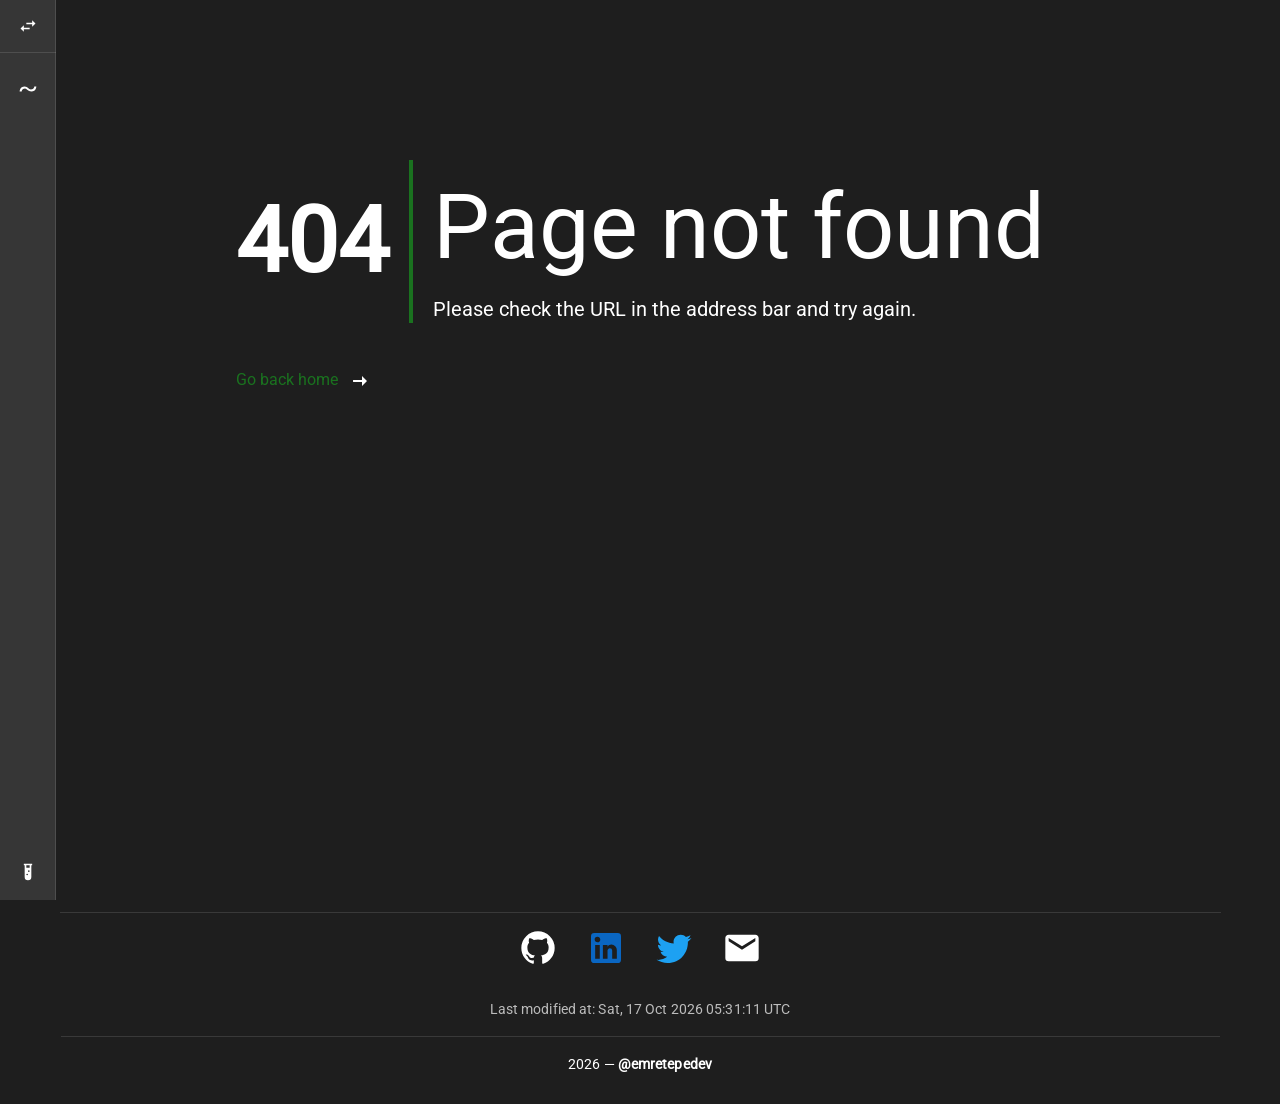
==== commit 9f37715d: "deploy: emretepedev/emretepedev-gh-source@ca1985c066cb44ac765c2c55e59e210b95608fd3" ====
--- a/200/index.html
+++ b/200/index.html
@@ -1,9 +1,9 @@
 <!DOCTYPE html>
 <html >
   <head >
-    <link rel="modulepreload" as="script" crossorigin href="/_nuxt/068982d.js"><link rel="modulepreload" as="script" crossorigin href="/_nuxt/48d0868.js"><link rel="preload" as="style" href="/_nuxt/css/3c86097.css"><link rel="modulepreload" as="script" crossorigin href="/_nuxt/a9c5b38.js"><link rel="modulepreload" as="script" crossorigin href="/_nuxt/d2601ce.js"><link rel="prefetch" as="script" crossorigin href="/_nuxt/0f7356e.js"><link rel="prefetch" as="script" crossorigin href="/_nuxt/113d4b3.js"><link rel="prefetch" as="script" crossorigin href="/_nuxt/333a23c.js"><link rel="prefetch" as="script" crossorigin href="/_nuxt/54a1dfd.js"><link rel="prefetch" as="script" crossorigin href="/_nuxt/5552b25.js"><link rel="prefetch" as="script" crossorigin href="/_nuxt/75bcd27.js"><link rel="prefetch" as="script" crossorigin href="/_nuxt/7dafa5a.js"><link rel="prefetch" as="script" crossorigin href="/_nuxt/9141b7d.js"><link rel="prefetch" as="script" crossorigin href="/_nuxt/a35c3c3.js"><link rel="prefetch" as="script" crossorigin href="/_nuxt/b87655d.js"><link rel="prefetch" as="script" crossorigin href="/_nuxt/c49a34a.js"><link rel="prefetch" as="style" href="/_nuxt/css/02c0ff9.css"><link rel="prefetch" as="style" href="/_nuxt/css/3c9580e.css"><link rel="prefetch" as="style" href="/_nuxt/css/718bfe2.css"><link rel="prefetch" as="style" href="/_nuxt/css/8951c8a.css"><link rel="prefetch" as="style" href="/_nuxt/css/cb05149.css"><link rel="prefetch" as="style" href="/_nuxt/css/d8c1e0b.css"><link rel="prefetch" as="style" href="/_nuxt/css/de9f947.css"><link rel="prefetch" as="style" href="/_nuxt/css/e5bfeda.css"><link rel="prefetch" as="script" crossorigin href="/_nuxt/d98c560.js"><link rel="prefetch" as="script" crossorigin href="/_nuxt/dca90be.js"><link rel="prefetch" as="script" crossorigin href="/_nuxt/e0c6a76.js"><link rel="prefetch" as="script" crossorigin href="/_nuxt/ece9603.js"><link rel="prefetch" as="script" crossorigin href="/_nuxt/f1d3c46.js"><link rel="stylesheet" href="/_nuxt/css/3c86097.css">
+    <link rel="modulepreload" as="script" crossorigin href="/_nuxt/068982d.js"><link rel="modulepreload" as="script" crossorigin href="/_nuxt/1261279.js"><link rel="preload" as="style" href="/_nuxt/css/3c86097.css"><link rel="modulepreload" as="script" crossorigin href="/_nuxt/a9c5b38.js"><link rel="modulepreload" as="script" crossorigin href="/_nuxt/d2601ce.js"><link rel="prefetch" as="script" crossorigin href="/_nuxt/0c6f26d.js"><link rel="prefetch" as="script" crossorigin href="/_nuxt/0f7356e.js"><link rel="prefetch" as="script" crossorigin href="/_nuxt/113d4b3.js"><link rel="prefetch" as="script" crossorigin href="/_nuxt/333a23c.js"><link rel="prefetch" as="script" crossorigin href="/_nuxt/54a1dfd.js"><link rel="prefetch" as="script" crossorigin href="/_nuxt/5552b25.js"><link rel="prefetch" as="script" crossorigin href="/_nuxt/75bcd27.js"><link rel="prefetch" as="script" crossorigin href="/_nuxt/9141b7d.js"><link rel="prefetch" as="script" crossorigin href="/_nuxt/a35c3c3.js"><link rel="prefetch" as="script" crossorigin href="/_nuxt/b87655d.js"><link rel="prefetch" as="script" crossorigin href="/_nuxt/c49a34a.js"><link rel="prefetch" as="style" href="/_nuxt/css/02c0ff9.css"><link rel="prefetch" as="style" href="/_nuxt/css/3c9580e.css"><link rel="prefetch" as="style" href="/_nuxt/css/718bfe2.css"><link rel="prefetch" as="style" href="/_nuxt/css/8951c8a.css"><link rel="prefetch" as="style" href="/_nuxt/css/cb05149.css"><link rel="prefetch" as="style" href="/_nuxt/css/d8c1e0b.css"><link rel="prefetch" as="style" href="/_nuxt/css/de9f947.css"><link rel="prefetch" as="style" href="/_nuxt/css/e5bfeda.css"><link rel="prefetch" as="script" crossorigin href="/_nuxt/d98c560.js"><link rel="prefetch" as="script" crossorigin href="/_nuxt/dca90be.js"><link rel="prefetch" as="script" crossorigin href="/_nuxt/e0c6a76.js"><link rel="prefetch" as="script" crossorigin href="/_nuxt/ece9603.js"><link rel="prefetch" as="script" crossorigin href="/_nuxt/f1d3c46.js"><link rel="stylesheet" href="/_nuxt/css/3c86097.css">
   </head>
   <body >
-    <div id="__nuxt"></div><script>window.__NUXT__=(function(a,b){return {serverRendered:false,config:{public:{spaName:"@emretepedev",spaOrigin:"https:\u002F\u002Femretepedev.github.io",pageclipActionUrl:"https:\u002F\u002Fsend.pageclip.co\u002FAnAnat2FaHMNwS1orZDJseySKurQsTVL\u002Femretepedev",googleRecaptchaV2SiteKey:"6LdoJjkeAAAAACwcxGc0VvUTfnJJFhbRcl7L9s42",googleRecaptchaV2Size:"v2-normal",googleAnalytics4Id:"G-QLGX3418BV",ownerAddress:"0x93C4C1e86434eA4E831d8A13e64aC288C49B7b76",txConfirmationBlocks:10,repositoryUrl:"https:\u002F\u002Fgithub.com\u002Femretepedev\u002Femretepedev.github.io.git",guestbookContractAddress:"0x06ec3be4dD689c1388505A740c02Cd16DcB2b010",guestbookContractChainId:"0xaa36a7",guestbookContractChainName:"Sepolia Test Network",lastModifiedAt:"Sat, 10 Oct 2026 06:58:20 UTC"},app:{baseURL:a,basePath:a,assetsPath:b,cdnURL:"",buildAssetsDir:b}}}}("\u002F","\u002F_nuxt\u002F"))</script><script type="module" src="/_nuxt/068982d.js" crossorigin></script><script type="module" src="/_nuxt/48d0868.js" crossorigin></script><script type="module" src="/_nuxt/a9c5b38.js" crossorigin></script><script type="module" src="/_nuxt/d2601ce.js" crossorigin></script>
+    <div id="__nuxt"></div><script>window.__NUXT__=(function(a,b){return {serverRendered:false,config:{public:{spaName:"@emretepedev",spaOrigin:"https:\u002F\u002Femretepedev.github.io",pageclipActionUrl:"https:\u002F\u002Fsend.pageclip.co\u002FAnAnat2FaHMNwS1orZDJseySKurQsTVL\u002Femretepedev",googleRecaptchaV2SiteKey:"6LdoJjkeAAAAACwcxGc0VvUTfnJJFhbRcl7L9s42",googleRecaptchaV2Size:"v2-normal",googleAnalytics4Id:"G-QLGX3418BV",ownerAddress:"0x93C4C1e86434eA4E831d8A13e64aC288C49B7b76",txConfirmationBlocks:10,repositoryUrl:"https:\u002F\u002Fgithub.com\u002Femretepedev\u002Femretepedev.github.io.git",guestbookContractAddress:"0x06ec3be4dD689c1388505A740c02Cd16DcB2b010",guestbookContractChainId:"0xaa36a7",guestbookContractChainName:"Sepolia Test Network",lastModifiedAt:"Sat, 17 Oct 2026 05:31:11 UTC"},app:{baseURL:a,basePath:a,assetsPath:b,cdnURL:"",buildAssetsDir:b}}}}("\u002F","\u002F_nuxt\u002F"))</script><script type="module" src="/_nuxt/068982d.js" crossorigin></script><script type="module" src="/_nuxt/1261279.js" crossorigin></script><script type="module" src="/_nuxt/a9c5b38.js" crossorigin></script><script type="module" src="/_nuxt/d2601ce.js" crossorigin></script>
   </body>
 </html>
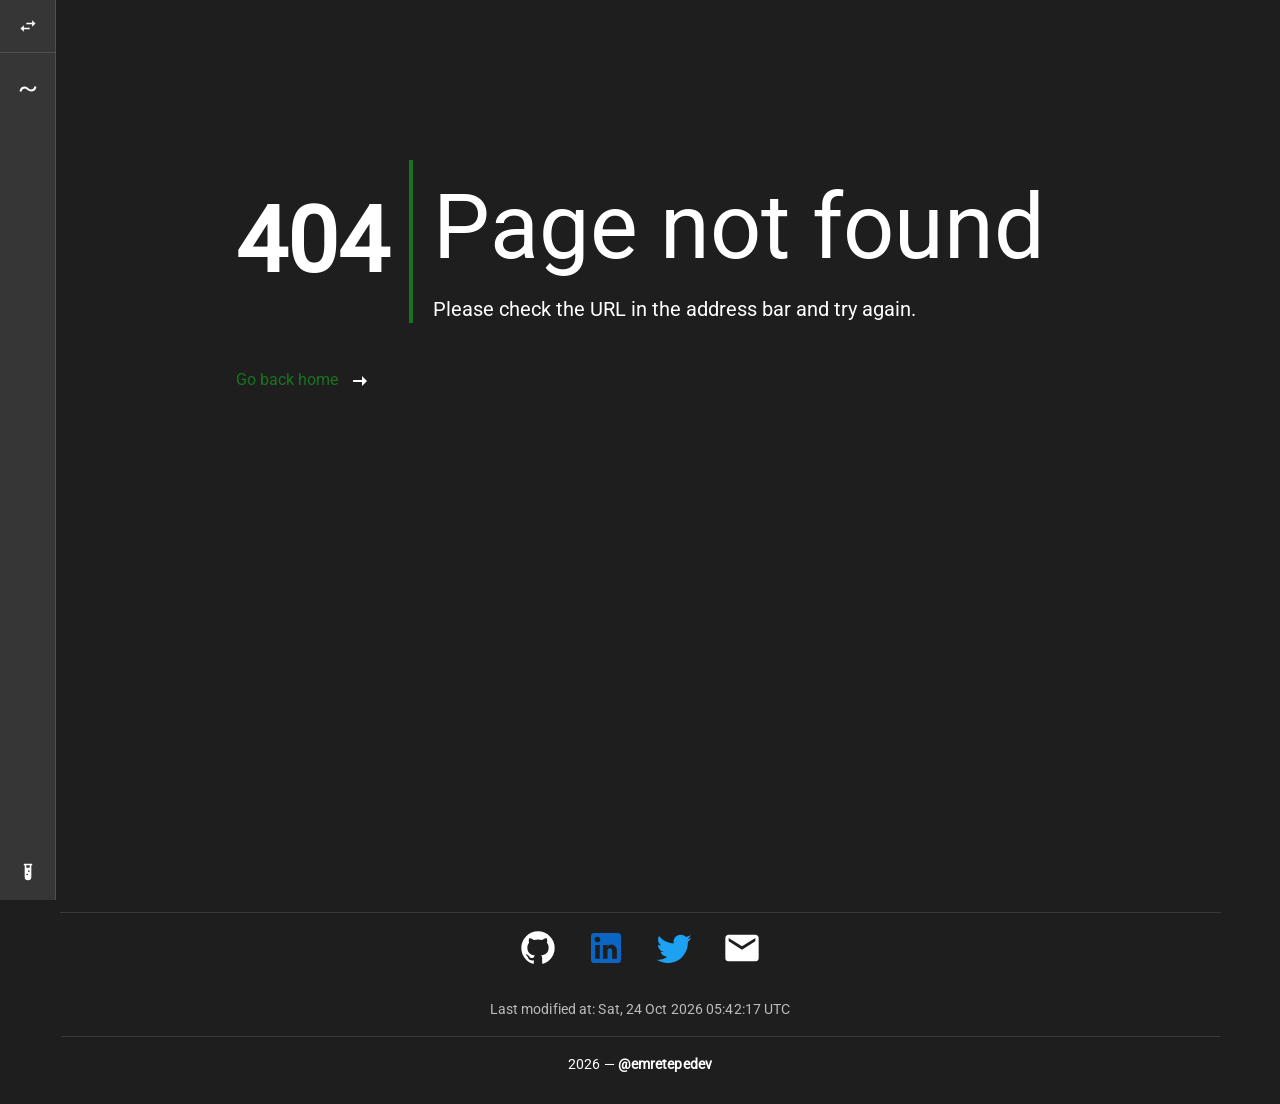
==== commit 687ffe61: "deploy: emretepedev/emretepedev-gh-source@ca1985c066cb44ac765c2c55e59e210b95608fd3" ====
--- a/200/index.html
+++ b/200/index.html
@@ -1,9 +1,9 @@
 <!DOCTYPE html>
 <html >
   <head >
-    <link rel="modulepreload" as="script" crossorigin href="/_nuxt/068982d.js"><link rel="modulepreload" as="script" crossorigin href="/_nuxt/1261279.js"><link rel="preload" as="style" href="/_nuxt/css/3c86097.css"><link rel="modulepreload" as="script" crossorigin href="/_nuxt/a9c5b38.js"><link rel="modulepreload" as="script" crossorigin href="/_nuxt/d2601ce.js"><link rel="prefetch" as="script" crossorigin href="/_nuxt/0c6f26d.js"><link rel="prefetch" as="script" crossorigin href="/_nuxt/0f7356e.js"><link rel="prefetch" as="script" crossorigin href="/_nuxt/113d4b3.js"><link rel="prefetch" as="script" crossorigin href="/_nuxt/333a23c.js"><link rel="prefetch" as="script" crossorigin href="/_nuxt/54a1dfd.js"><link rel="prefetch" as="script" crossorigin href="/_nuxt/5552b25.js"><link rel="prefetch" as="script" crossorigin href="/_nuxt/75bcd27.js"><link rel="prefetch" as="script" crossorigin href="/_nuxt/9141b7d.js"><link rel="prefetch" as="script" crossorigin href="/_nuxt/a35c3c3.js"><link rel="prefetch" as="script" crossorigin href="/_nuxt/b87655d.js"><link rel="prefetch" as="script" crossorigin href="/_nuxt/c49a34a.js"><link rel="prefetch" as="style" href="/_nuxt/css/02c0ff9.css"><link rel="prefetch" as="style" href="/_nuxt/css/3c9580e.css"><link rel="prefetch" as="style" href="/_nuxt/css/718bfe2.css"><link rel="prefetch" as="style" href="/_nuxt/css/8951c8a.css"><link rel="prefetch" as="style" href="/_nuxt/css/cb05149.css"><link rel="prefetch" as="style" href="/_nuxt/css/d8c1e0b.css"><link rel="prefetch" as="style" href="/_nuxt/css/de9f947.css"><link rel="prefetch" as="style" href="/_nuxt/css/e5bfeda.css"><link rel="prefetch" as="script" crossorigin href="/_nuxt/d98c560.js"><link rel="prefetch" as="script" crossorigin href="/_nuxt/dca90be.js"><link rel="prefetch" as="script" crossorigin href="/_nuxt/e0c6a76.js"><link rel="prefetch" as="script" crossorigin href="/_nuxt/ece9603.js"><link rel="prefetch" as="script" crossorigin href="/_nuxt/f1d3c46.js"><link rel="stylesheet" href="/_nuxt/css/3c86097.css">
+    <link rel="modulepreload" as="script" crossorigin href="/_nuxt/068982d.js"><link rel="modulepreload" as="script" crossorigin href="/_nuxt/a9c5b38.js"><link rel="modulepreload" as="script" crossorigin href="/_nuxt/d2601ce.js"><link rel="modulepreload" as="script" crossorigin href="/_nuxt/fbe9347.js"><link rel="preload" as="style" href="/_nuxt/css/3c86097.css"><link rel="prefetch" as="script" crossorigin href="/_nuxt/0f7356e.js"><link rel="prefetch" as="script" crossorigin href="/_nuxt/113d4b3.js"><link rel="prefetch" as="script" crossorigin href="/_nuxt/333a23c.js"><link rel="prefetch" as="script" crossorigin href="/_nuxt/54a1dfd.js"><link rel="prefetch" as="script" crossorigin href="/_nuxt/5552b25.js"><link rel="prefetch" as="script" crossorigin href="/_nuxt/75bcd27.js"><link rel="prefetch" as="script" crossorigin href="/_nuxt/9141b7d.js"><link rel="prefetch" as="script" crossorigin href="/_nuxt/a35c3c3.js"><link rel="prefetch" as="script" crossorigin href="/_nuxt/b87655d.js"><link rel="prefetch" as="script" crossorigin href="/_nuxt/c49a34a.js"><link rel="prefetch" as="style" href="/_nuxt/css/02c0ff9.css"><link rel="prefetch" as="style" href="/_nuxt/css/3c9580e.css"><link rel="prefetch" as="style" href="/_nuxt/css/718bfe2.css"><link rel="prefetch" as="style" href="/_nuxt/css/8951c8a.css"><link rel="prefetch" as="style" href="/_nuxt/css/cb05149.css"><link rel="prefetch" as="style" href="/_nuxt/css/d8c1e0b.css"><link rel="prefetch" as="style" href="/_nuxt/css/de9f947.css"><link rel="prefetch" as="style" href="/_nuxt/css/e5bfeda.css"><link rel="prefetch" as="script" crossorigin href="/_nuxt/d98c560.js"><link rel="prefetch" as="script" crossorigin href="/_nuxt/dca90be.js"><link rel="prefetch" as="script" crossorigin href="/_nuxt/e0c6a76.js"><link rel="prefetch" as="script" crossorigin href="/_nuxt/ece9603.js"><link rel="prefetch" as="script" crossorigin href="/_nuxt/f1d3c46.js"><link rel="prefetch" as="script" crossorigin href="/_nuxt/f6eed73.js"><link rel="stylesheet" href="/_nuxt/css/3c86097.css">
   </head>
   <body >
-    <div id="__nuxt"></div><script>window.__NUXT__=(function(a,b){return {serverRendered:false,config:{public:{spaName:"@emretepedev",spaOrigin:"https:\u002F\u002Femretepedev.github.io",pageclipActionUrl:"https:\u002F\u002Fsend.pageclip.co\u002FAnAnat2FaHMNwS1orZDJseySKurQsTVL\u002Femretepedev",googleRecaptchaV2SiteKey:"6LdoJjkeAAAAACwcxGc0VvUTfnJJFhbRcl7L9s42",googleRecaptchaV2Size:"v2-normal",googleAnalytics4Id:"G-QLGX3418BV",ownerAddress:"0x93C4C1e86434eA4E831d8A13e64aC288C49B7b76",txConfirmationBlocks:10,repositoryUrl:"https:\u002F\u002Fgithub.com\u002Femretepedev\u002Femretepedev.github.io.git",guestbookContractAddress:"0x06ec3be4dD689c1388505A740c02Cd16DcB2b010",guestbookContractChainId:"0xaa36a7",guestbookContractChainName:"Sepolia Test Network",lastModifiedAt:"Sat, 17 Oct 2026 05:31:11 UTC"},app:{baseURL:a,basePath:a,assetsPath:b,cdnURL:"",buildAssetsDir:b}}}}("\u002F","\u002F_nuxt\u002F"))</script><script type="module" src="/_nuxt/068982d.js" crossorigin></script><script type="module" src="/_nuxt/1261279.js" crossorigin></script><script type="module" src="/_nuxt/a9c5b38.js" crossorigin></script><script type="module" src="/_nuxt/d2601ce.js" crossorigin></script>
+    <div id="__nuxt"></div><script>window.__NUXT__=(function(a,b){return {serverRendered:false,config:{public:{spaName:"@emretepedev",spaOrigin:"https:\u002F\u002Femretepedev.github.io",pageclipActionUrl:"https:\u002F\u002Fsend.pageclip.co\u002FAnAnat2FaHMNwS1orZDJseySKurQsTVL\u002Femretepedev",googleRecaptchaV2SiteKey:"6LdoJjkeAAAAACwcxGc0VvUTfnJJFhbRcl7L9s42",googleRecaptchaV2Size:"v2-normal",googleAnalytics4Id:"G-QLGX3418BV",ownerAddress:"0x93C4C1e86434eA4E831d8A13e64aC288C49B7b76",txConfirmationBlocks:10,repositoryUrl:"https:\u002F\u002Fgithub.com\u002Femretepedev\u002Femretepedev.github.io.git",guestbookContractAddress:"0x06ec3be4dD689c1388505A740c02Cd16DcB2b010",guestbookContractChainId:"0xaa36a7",guestbookContractChainName:"Sepolia Test Network",lastModifiedAt:"Sat, 24 Oct 2026 05:42:17 UTC"},app:{baseURL:a,basePath:a,assetsPath:b,cdnURL:"",buildAssetsDir:b}}}}("\u002F","\u002F_nuxt\u002F"))</script><script type="module" src="/_nuxt/068982d.js" crossorigin></script><script type="module" src="/_nuxt/a9c5b38.js" crossorigin></script><script type="module" src="/_nuxt/d2601ce.js" crossorigin></script><script type="module" src="/_nuxt/fbe9347.js" crossorigin></script>
   </body>
 </html>
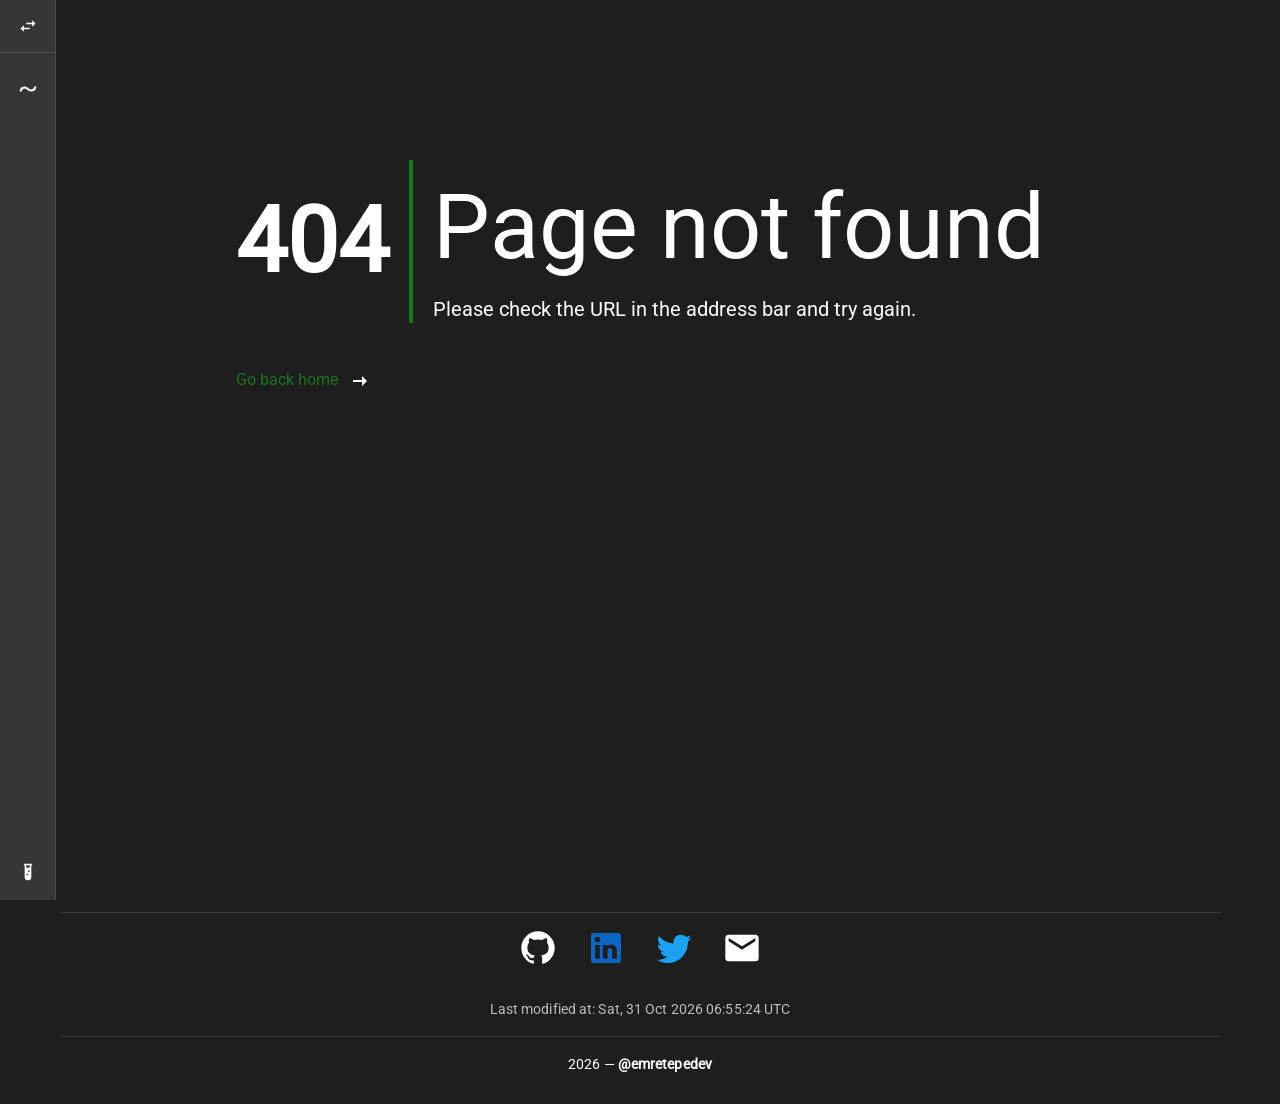
==== commit cba53f71: "deploy: emretepedev/emretepedev-gh-source@ca1985c066cb44ac765c2c55e59e210b95608fd3" ====
--- a/200/index.html
+++ b/200/index.html
@@ -1,9 +1,9 @@
 <!DOCTYPE html>
 <html >
   <head >
-    <link rel="modulepreload" as="script" crossorigin href="/_nuxt/068982d.js"><link rel="modulepreload" as="script" crossorigin href="/_nuxt/a9c5b38.js"><link rel="modulepreload" as="script" crossorigin href="/_nuxt/d2601ce.js"><link rel="modulepreload" as="script" crossorigin href="/_nuxt/fbe9347.js"><link rel="preload" as="style" href="/_nuxt/css/3c86097.css"><link rel="prefetch" as="script" crossorigin href="/_nuxt/0f7356e.js"><link rel="prefetch" as="script" crossorigin href="/_nuxt/113d4b3.js"><link rel="prefetch" as="script" crossorigin href="/_nuxt/333a23c.js"><link rel="prefetch" as="script" crossorigin href="/_nuxt/54a1dfd.js"><link rel="prefetch" as="script" crossorigin href="/_nuxt/5552b25.js"><link rel="prefetch" as="script" crossorigin href="/_nuxt/75bcd27.js"><link rel="prefetch" as="script" crossorigin href="/_nuxt/9141b7d.js"><link rel="prefetch" as="script" crossorigin href="/_nuxt/a35c3c3.js"><link rel="prefetch" as="script" crossorigin href="/_nuxt/b87655d.js"><link rel="prefetch" as="script" crossorigin href="/_nuxt/c49a34a.js"><link rel="prefetch" as="style" href="/_nuxt/css/02c0ff9.css"><link rel="prefetch" as="style" href="/_nuxt/css/3c9580e.css"><link rel="prefetch" as="style" href="/_nuxt/css/718bfe2.css"><link rel="prefetch" as="style" href="/_nuxt/css/8951c8a.css"><link rel="prefetch" as="style" href="/_nuxt/css/cb05149.css"><link rel="prefetch" as="style" href="/_nuxt/css/d8c1e0b.css"><link rel="prefetch" as="style" href="/_nuxt/css/de9f947.css"><link rel="prefetch" as="style" href="/_nuxt/css/e5bfeda.css"><link rel="prefetch" as="script" crossorigin href="/_nuxt/d98c560.js"><link rel="prefetch" as="script" crossorigin href="/_nuxt/dca90be.js"><link rel="prefetch" as="script" crossorigin href="/_nuxt/e0c6a76.js"><link rel="prefetch" as="script" crossorigin href="/_nuxt/ece9603.js"><link rel="prefetch" as="script" crossorigin href="/_nuxt/f1d3c46.js"><link rel="prefetch" as="script" crossorigin href="/_nuxt/f6eed73.js"><link rel="stylesheet" href="/_nuxt/css/3c86097.css">
+    <link rel="modulepreload" as="script" crossorigin href="/_nuxt/068982d.js"><link rel="modulepreload" as="script" crossorigin href="/_nuxt/a9c5b38.js"><link rel="modulepreload" as="script" crossorigin href="/_nuxt/d2601ce.js"><link rel="modulepreload" as="script" crossorigin href="/_nuxt/df20843.js"><link rel="preload" as="style" href="/_nuxt/css/3c86097.css"><link rel="prefetch" as="script" crossorigin href="/_nuxt/0f7356e.js"><link rel="prefetch" as="script" crossorigin href="/_nuxt/113d4b3.js"><link rel="prefetch" as="script" crossorigin href="/_nuxt/333a23c.js"><link rel="prefetch" as="script" crossorigin href="/_nuxt/54a1dfd.js"><link rel="prefetch" as="script" crossorigin href="/_nuxt/5552b25.js"><link rel="prefetch" as="script" crossorigin href="/_nuxt/75bcd27.js"><link rel="prefetch" as="script" crossorigin href="/_nuxt/8e3a7c1.js"><link rel="prefetch" as="script" crossorigin href="/_nuxt/9141b7d.js"><link rel="prefetch" as="script" crossorigin href="/_nuxt/a35c3c3.js"><link rel="prefetch" as="script" crossorigin href="/_nuxt/b87655d.js"><link rel="prefetch" as="script" crossorigin href="/_nuxt/c49a34a.js"><link rel="prefetch" as="style" href="/_nuxt/css/02c0ff9.css"><link rel="prefetch" as="style" href="/_nuxt/css/3c9580e.css"><link rel="prefetch" as="style" href="/_nuxt/css/718bfe2.css"><link rel="prefetch" as="style" href="/_nuxt/css/8951c8a.css"><link rel="prefetch" as="style" href="/_nuxt/css/cb05149.css"><link rel="prefetch" as="style" href="/_nuxt/css/d8c1e0b.css"><link rel="prefetch" as="style" href="/_nuxt/css/de9f947.css"><link rel="prefetch" as="style" href="/_nuxt/css/e5bfeda.css"><link rel="prefetch" as="script" crossorigin href="/_nuxt/d98c560.js"><link rel="prefetch" as="script" crossorigin href="/_nuxt/dca90be.js"><link rel="prefetch" as="script" crossorigin href="/_nuxt/e0c6a76.js"><link rel="prefetch" as="script" crossorigin href="/_nuxt/ece9603.js"><link rel="prefetch" as="script" crossorigin href="/_nuxt/f1d3c46.js"><link rel="stylesheet" href="/_nuxt/css/3c86097.css">
   </head>
   <body >
-    <div id="__nuxt"></div><script>window.__NUXT__=(function(a,b){return {serverRendered:false,config:{public:{spaName:"@emretepedev",spaOrigin:"https:\u002F\u002Femretepedev.github.io",pageclipActionUrl:"https:\u002F\u002Fsend.pageclip.co\u002FAnAnat2FaHMNwS1orZDJseySKurQsTVL\u002Femretepedev",googleRecaptchaV2SiteKey:"6LdoJjkeAAAAACwcxGc0VvUTfnJJFhbRcl7L9s42",googleRecaptchaV2Size:"v2-normal",googleAnalytics4Id:"G-QLGX3418BV",ownerAddress:"0x93C4C1e86434eA4E831d8A13e64aC288C49B7b76",txConfirmationBlocks:10,repositoryUrl:"https:\u002F\u002Fgithub.com\u002Femretepedev\u002Femretepedev.github.io.git",guestbookContractAddress:"0x06ec3be4dD689c1388505A740c02Cd16DcB2b010",guestbookContractChainId:"0xaa36a7",guestbookContractChainName:"Sepolia Test Network",lastModifiedAt:"Sat, 24 Oct 2026 05:42:17 UTC"},app:{baseURL:a,basePath:a,assetsPath:b,cdnURL:"",buildAssetsDir:b}}}}("\u002F","\u002F_nuxt\u002F"))</script><script type="module" src="/_nuxt/068982d.js" crossorigin></script><script type="module" src="/_nuxt/a9c5b38.js" crossorigin></script><script type="module" src="/_nuxt/d2601ce.js" crossorigin></script><script type="module" src="/_nuxt/fbe9347.js" crossorigin></script>
+    <div id="__nuxt"></div><script>window.__NUXT__=(function(a,b){return {serverRendered:false,config:{public:{spaName:"@emretepedev",spaOrigin:"https:\u002F\u002Femretepedev.github.io",pageclipActionUrl:"https:\u002F\u002Fsend.pageclip.co\u002FAnAnat2FaHMNwS1orZDJseySKurQsTVL\u002Femretepedev",googleRecaptchaV2SiteKey:"6LdoJjkeAAAAACwcxGc0VvUTfnJJFhbRcl7L9s42",googleRecaptchaV2Size:"v2-normal",googleAnalytics4Id:"G-QLGX3418BV",ownerAddress:"0x93C4C1e86434eA4E831d8A13e64aC288C49B7b76",txConfirmationBlocks:10,repositoryUrl:"https:\u002F\u002Fgithub.com\u002Femretepedev\u002Femretepedev.github.io.git",guestbookContractAddress:"0x06ec3be4dD689c1388505A740c02Cd16DcB2b010",guestbookContractChainId:"0xaa36a7",guestbookContractChainName:"Sepolia Test Network",lastModifiedAt:"Sat, 31 Oct 2026 06:55:24 UTC"},app:{baseURL:a,basePath:a,assetsPath:b,cdnURL:"",buildAssetsDir:b}}}}("\u002F","\u002F_nuxt\u002F"))</script><script type="module" src="/_nuxt/068982d.js" crossorigin></script><script type="module" src="/_nuxt/a9c5b38.js" crossorigin></script><script type="module" src="/_nuxt/d2601ce.js" crossorigin></script><script type="module" src="/_nuxt/df20843.js" crossorigin></script>
   </body>
 </html>
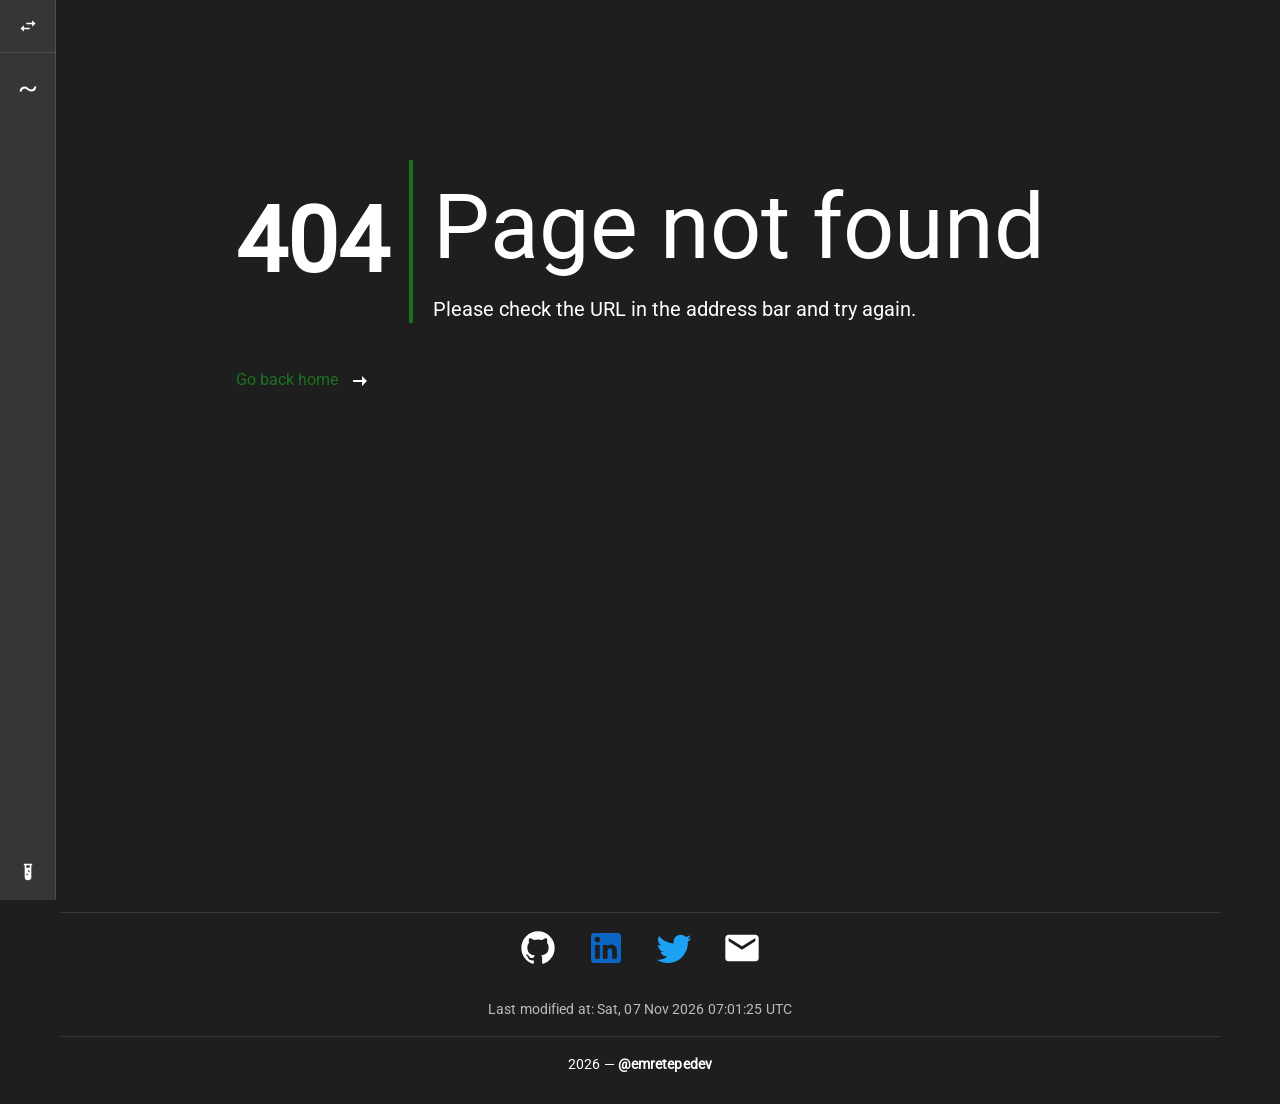
==== commit a9ba170b: "deploy: emretepedev/emretepedev-gh-source@ca1985c066cb44ac765c2c55e59e210b95608fd3" ====
--- a/200/index.html
+++ b/200/index.html
@@ -1,9 +1,9 @@
 <!DOCTYPE html>
 <html >
   <head >
-    <link rel="modulepreload" as="script" crossorigin href="/_nuxt/068982d.js"><link rel="modulepreload" as="script" crossorigin href="/_nuxt/a9c5b38.js"><link rel="modulepreload" as="script" crossorigin href="/_nuxt/d2601ce.js"><link rel="modulepreload" as="script" crossorigin href="/_nuxt/df20843.js"><link rel="preload" as="style" href="/_nuxt/css/3c86097.css"><link rel="prefetch" as="script" crossorigin href="/_nuxt/0f7356e.js"><link rel="prefetch" as="script" crossorigin href="/_nuxt/113d4b3.js"><link rel="prefetch" as="script" crossorigin href="/_nuxt/333a23c.js"><link rel="prefetch" as="script" crossorigin href="/_nuxt/54a1dfd.js"><link rel="prefetch" as="script" crossorigin href="/_nuxt/5552b25.js"><link rel="prefetch" as="script" crossorigin href="/_nuxt/75bcd27.js"><link rel="prefetch" as="script" crossorigin href="/_nuxt/8e3a7c1.js"><link rel="prefetch" as="script" crossorigin href="/_nuxt/9141b7d.js"><link rel="prefetch" as="script" crossorigin href="/_nuxt/a35c3c3.js"><link rel="prefetch" as="script" crossorigin href="/_nuxt/b87655d.js"><link rel="prefetch" as="script" crossorigin href="/_nuxt/c49a34a.js"><link rel="prefetch" as="style" href="/_nuxt/css/02c0ff9.css"><link rel="prefetch" as="style" href="/_nuxt/css/3c9580e.css"><link rel="prefetch" as="style" href="/_nuxt/css/718bfe2.css"><link rel="prefetch" as="style" href="/_nuxt/css/8951c8a.css"><link rel="prefetch" as="style" href="/_nuxt/css/cb05149.css"><link rel="prefetch" as="style" href="/_nuxt/css/d8c1e0b.css"><link rel="prefetch" as="style" href="/_nuxt/css/de9f947.css"><link rel="prefetch" as="style" href="/_nuxt/css/e5bfeda.css"><link rel="prefetch" as="script" crossorigin href="/_nuxt/d98c560.js"><link rel="prefetch" as="script" crossorigin href="/_nuxt/dca90be.js"><link rel="prefetch" as="script" crossorigin href="/_nuxt/e0c6a76.js"><link rel="prefetch" as="script" crossorigin href="/_nuxt/ece9603.js"><link rel="prefetch" as="script" crossorigin href="/_nuxt/f1d3c46.js"><link rel="stylesheet" href="/_nuxt/css/3c86097.css">
+    <link rel="modulepreload" as="script" crossorigin href="/_nuxt/18bc2fc.js"><link rel="modulepreload" as="script" crossorigin href="/_nuxt/94650b2.js"><link rel="preload" as="style" href="/_nuxt/css/3c86097.css"><link rel="modulepreload" as="script" crossorigin href="/_nuxt/a9c5b38.js"><link rel="modulepreload" as="script" crossorigin href="/_nuxt/e18928d.js"><link rel="prefetch" as="script" crossorigin href="/_nuxt/0f7356e.js"><link rel="prefetch" as="script" crossorigin href="/_nuxt/113d4b3.js"><link rel="prefetch" as="script" crossorigin href="/_nuxt/11e13ca.js"><link rel="prefetch" as="script" crossorigin href="/_nuxt/333a23c.js"><link rel="prefetch" as="script" crossorigin href="/_nuxt/54a1dfd.js"><link rel="prefetch" as="script" crossorigin href="/_nuxt/5552b25.js"><link rel="prefetch" as="script" crossorigin href="/_nuxt/75bcd27.js"><link rel="prefetch" as="script" crossorigin href="/_nuxt/9141b7d.js"><link rel="prefetch" as="script" crossorigin href="/_nuxt/a35c3c3.js"><link rel="prefetch" as="script" crossorigin href="/_nuxt/b87655d.js"><link rel="prefetch" as="script" crossorigin href="/_nuxt/c49a34a.js"><link rel="prefetch" as="style" href="/_nuxt/css/02c0ff9.css"><link rel="prefetch" as="style" href="/_nuxt/css/3c9580e.css"><link rel="prefetch" as="style" href="/_nuxt/css/718bfe2.css"><link rel="prefetch" as="style" href="/_nuxt/css/8951c8a.css"><link rel="prefetch" as="style" href="/_nuxt/css/cb05149.css"><link rel="prefetch" as="style" href="/_nuxt/css/d8c1e0b.css"><link rel="prefetch" as="style" href="/_nuxt/css/de9f947.css"><link rel="prefetch" as="style" href="/_nuxt/css/e5bfeda.css"><link rel="prefetch" as="script" crossorigin href="/_nuxt/d98c560.js"><link rel="prefetch" as="script" crossorigin href="/_nuxt/dca90be.js"><link rel="prefetch" as="script" crossorigin href="/_nuxt/e0c6a76.js"><link rel="prefetch" as="script" crossorigin href="/_nuxt/ece9603.js"><link rel="prefetch" as="script" crossorigin href="/_nuxt/f1d3c46.js"><link rel="stylesheet" href="/_nuxt/css/3c86097.css">
   </head>
   <body >
-    <div id="__nuxt"></div><script>window.__NUXT__=(function(a,b){return {serverRendered:false,config:{public:{spaName:"@emretepedev",spaOrigin:"https:\u002F\u002Femretepedev.github.io",pageclipActionUrl:"https:\u002F\u002Fsend.pageclip.co\u002FAnAnat2FaHMNwS1orZDJseySKurQsTVL\u002Femretepedev",googleRecaptchaV2SiteKey:"6LdoJjkeAAAAACwcxGc0VvUTfnJJFhbRcl7L9s42",googleRecaptchaV2Size:"v2-normal",googleAnalytics4Id:"G-QLGX3418BV",ownerAddress:"0x93C4C1e86434eA4E831d8A13e64aC288C49B7b76",txConfirmationBlocks:10,repositoryUrl:"https:\u002F\u002Fgithub.com\u002Femretepedev\u002Femretepedev.github.io.git",guestbookContractAddress:"0x06ec3be4dD689c1388505A740c02Cd16DcB2b010",guestbookContractChainId:"0xaa36a7",guestbookContractChainName:"Sepolia Test Network",lastModifiedAt:"Sat, 31 Oct 2026 06:55:24 UTC"},app:{baseURL:a,basePath:a,assetsPath:b,cdnURL:"",buildAssetsDir:b}}}}("\u002F","\u002F_nuxt\u002F"))</script><script type="module" src="/_nuxt/068982d.js" crossorigin></script><script type="module" src="/_nuxt/a9c5b38.js" crossorigin></script><script type="module" src="/_nuxt/d2601ce.js" crossorigin></script><script type="module" src="/_nuxt/df20843.js" crossorigin></script>
+    <div id="__nuxt"></div><script>window.__NUXT__=(function(a,b){return {serverRendered:false,config:{public:{spaName:"@emretepedev",spaOrigin:"https:\u002F\u002Femretepedev.github.io",pageclipActionUrl:"https:\u002F\u002Fsend.pageclip.co\u002FAnAnat2FaHMNwS1orZDJseySKurQsTVL\u002Femretepedev",googleRecaptchaV2SiteKey:"6LdoJjkeAAAAACwcxGc0VvUTfnJJFhbRcl7L9s42",googleRecaptchaV2Size:"v2-normal",googleAnalytics4Id:"G-QLGX3418BV",ownerAddress:"0x93C4C1e86434eA4E831d8A13e64aC288C49B7b76",txConfirmationBlocks:10,repositoryUrl:"https:\u002F\u002Fgithub.com\u002Femretepedev\u002Femretepedev.github.io.git",guestbookContractAddress:"0x06ec3be4dD689c1388505A740c02Cd16DcB2b010",guestbookContractChainId:"0xaa36a7",guestbookContractChainName:"Sepolia Test Network",lastModifiedAt:"Sat, 07 Nov 2026 07:01:25 UTC"},app:{baseURL:a,basePath:a,assetsPath:b,cdnURL:"",buildAssetsDir:b}}}}("\u002F","\u002F_nuxt\u002F"))</script><script type="module" src="/_nuxt/18bc2fc.js" crossorigin></script><script type="module" src="/_nuxt/94650b2.js" crossorigin></script><script type="module" src="/_nuxt/a9c5b38.js" crossorigin></script><script type="module" src="/_nuxt/e18928d.js" crossorigin></script>
   </body>
 </html>
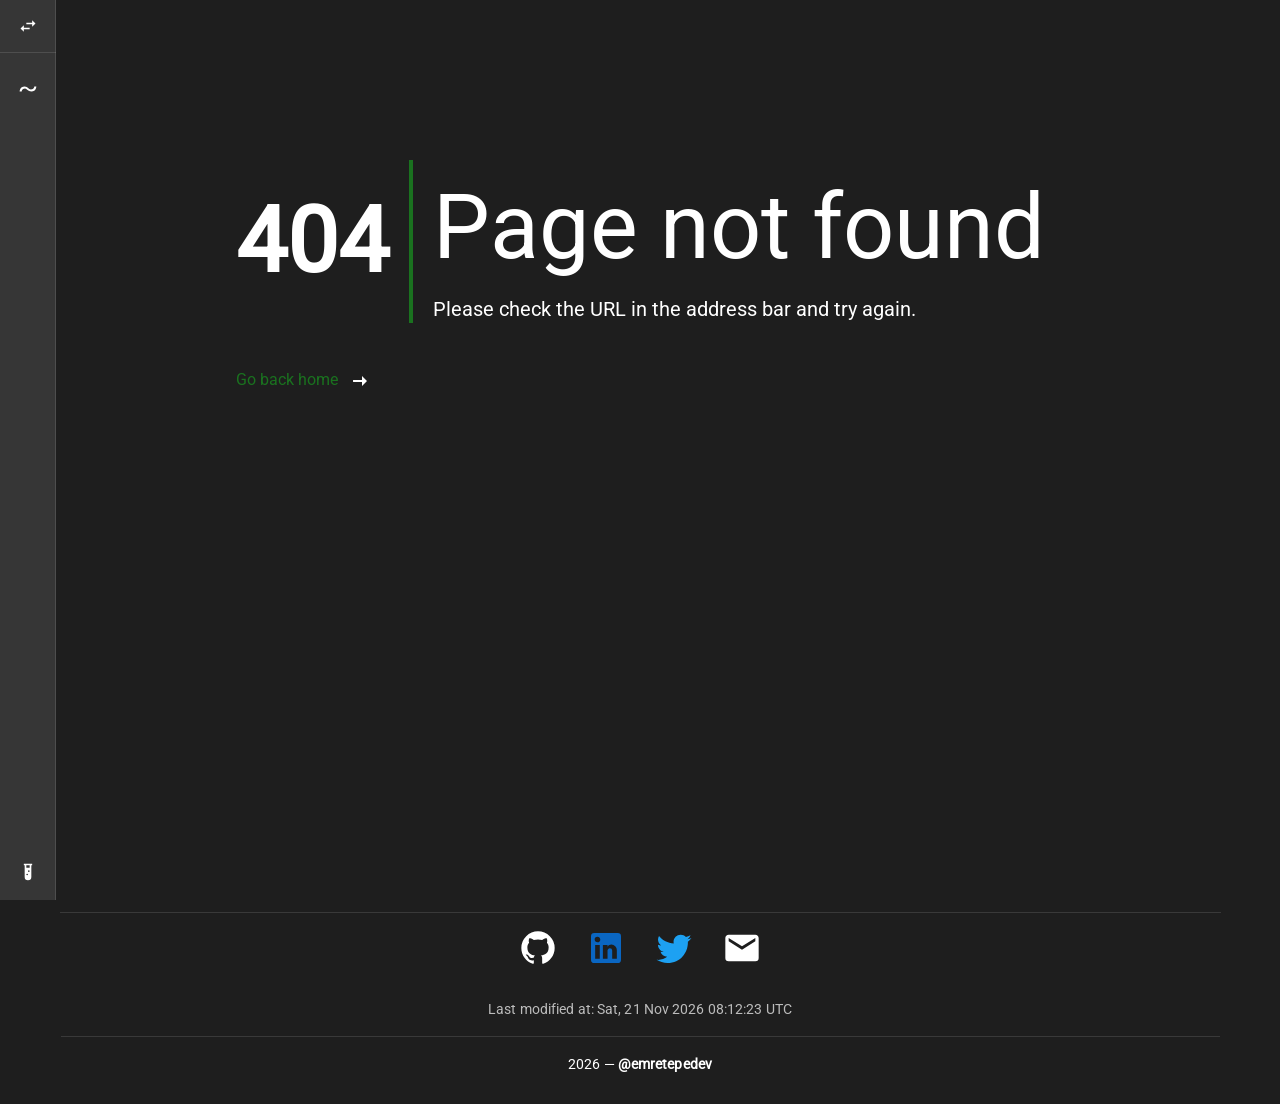
==== commit 78250192: "deploy: emretepedev/emretepedev-gh-source@ca1985c066cb44ac765c2c55e59e210b95608fd3" ====
--- a/200/index.html
+++ b/200/index.html
@@ -1,9 +1,9 @@
 <!DOCTYPE html>
 <html >
   <head >
-    <link rel="modulepreload" as="script" crossorigin href="/_nuxt/18bc2fc.js"><link rel="modulepreload" as="script" crossorigin href="/_nuxt/94650b2.js"><link rel="preload" as="style" href="/_nuxt/css/3c86097.css"><link rel="modulepreload" as="script" crossorigin href="/_nuxt/a9c5b38.js"><link rel="modulepreload" as="script" crossorigin href="/_nuxt/e18928d.js"><link rel="prefetch" as="script" crossorigin href="/_nuxt/0f7356e.js"><link rel="prefetch" as="script" crossorigin href="/_nuxt/113d4b3.js"><link rel="prefetch" as="script" crossorigin href="/_nuxt/11e13ca.js"><link rel="prefetch" as="script" crossorigin href="/_nuxt/333a23c.js"><link rel="prefetch" as="script" crossorigin href="/_nuxt/54a1dfd.js"><link rel="prefetch" as="script" crossorigin href="/_nuxt/5552b25.js"><link rel="prefetch" as="script" crossorigin href="/_nuxt/75bcd27.js"><link rel="prefetch" as="script" crossorigin href="/_nuxt/9141b7d.js"><link rel="prefetch" as="script" crossorigin href="/_nuxt/a35c3c3.js"><link rel="prefetch" as="script" crossorigin href="/_nuxt/b87655d.js"><link rel="prefetch" as="script" crossorigin href="/_nuxt/c49a34a.js"><link rel="prefetch" as="style" href="/_nuxt/css/02c0ff9.css"><link rel="prefetch" as="style" href="/_nuxt/css/3c9580e.css"><link rel="prefetch" as="style" href="/_nuxt/css/718bfe2.css"><link rel="prefetch" as="style" href="/_nuxt/css/8951c8a.css"><link rel="prefetch" as="style" href="/_nuxt/css/cb05149.css"><link rel="prefetch" as="style" href="/_nuxt/css/d8c1e0b.css"><link rel="prefetch" as="style" href="/_nuxt/css/de9f947.css"><link rel="prefetch" as="style" href="/_nuxt/css/e5bfeda.css"><link rel="prefetch" as="script" crossorigin href="/_nuxt/d98c560.js"><link rel="prefetch" as="script" crossorigin href="/_nuxt/dca90be.js"><link rel="prefetch" as="script" crossorigin href="/_nuxt/e0c6a76.js"><link rel="prefetch" as="script" crossorigin href="/_nuxt/ece9603.js"><link rel="prefetch" as="script" crossorigin href="/_nuxt/f1d3c46.js"><link rel="stylesheet" href="/_nuxt/css/3c86097.css">
+    <link rel="modulepreload" as="script" crossorigin href="/_nuxt/068982d.js"><link rel="modulepreload" as="script" crossorigin href="/_nuxt/834dc10.js"><link rel="preload" as="style" href="/_nuxt/css/3c86097.css"><link rel="modulepreload" as="script" crossorigin href="/_nuxt/a9c5b38.js"><link rel="modulepreload" as="script" crossorigin href="/_nuxt/d2601ce.js"><link rel="prefetch" as="script" crossorigin href="/_nuxt/0f7356e.js"><link rel="prefetch" as="script" crossorigin href="/_nuxt/113d4b3.js"><link rel="prefetch" as="script" crossorigin href="/_nuxt/333a23c.js"><link rel="prefetch" as="script" crossorigin href="/_nuxt/48d0c2e.js"><link rel="prefetch" as="script" crossorigin href="/_nuxt/54a1dfd.js"><link rel="prefetch" as="script" crossorigin href="/_nuxt/5552b25.js"><link rel="prefetch" as="script" crossorigin href="/_nuxt/75bcd27.js"><link rel="prefetch" as="script" crossorigin href="/_nuxt/9141b7d.js"><link rel="prefetch" as="script" crossorigin href="/_nuxt/a35c3c3.js"><link rel="prefetch" as="script" crossorigin href="/_nuxt/b87655d.js"><link rel="prefetch" as="script" crossorigin href="/_nuxt/c49a34a.js"><link rel="prefetch" as="style" href="/_nuxt/css/02c0ff9.css"><link rel="prefetch" as="style" href="/_nuxt/css/3c9580e.css"><link rel="prefetch" as="style" href="/_nuxt/css/718bfe2.css"><link rel="prefetch" as="style" href="/_nuxt/css/8951c8a.css"><link rel="prefetch" as="style" href="/_nuxt/css/cb05149.css"><link rel="prefetch" as="style" href="/_nuxt/css/d8c1e0b.css"><link rel="prefetch" as="style" href="/_nuxt/css/de9f947.css"><link rel="prefetch" as="style" href="/_nuxt/css/e5bfeda.css"><link rel="prefetch" as="script" crossorigin href="/_nuxt/d98c560.js"><link rel="prefetch" as="script" crossorigin href="/_nuxt/dca90be.js"><link rel="prefetch" as="script" crossorigin href="/_nuxt/e0c6a76.js"><link rel="prefetch" as="script" crossorigin href="/_nuxt/ece9603.js"><link rel="prefetch" as="script" crossorigin href="/_nuxt/f1d3c46.js"><link rel="stylesheet" href="/_nuxt/css/3c86097.css">
   </head>
   <body >
-    <div id="__nuxt"></div><script>window.__NUXT__=(function(a,b){return {serverRendered:false,config:{public:{spaName:"@emretepedev",spaOrigin:"https:\u002F\u002Femretepedev.github.io",pageclipActionUrl:"https:\u002F\u002Fsend.pageclip.co\u002FAnAnat2FaHMNwS1orZDJseySKurQsTVL\u002Femretepedev",googleRecaptchaV2SiteKey:"6LdoJjkeAAAAACwcxGc0VvUTfnJJFhbRcl7L9s42",googleRecaptchaV2Size:"v2-normal",googleAnalytics4Id:"G-QLGX3418BV",ownerAddress:"0x93C4C1e86434eA4E831d8A13e64aC288C49B7b76",txConfirmationBlocks:10,repositoryUrl:"https:\u002F\u002Fgithub.com\u002Femretepedev\u002Femretepedev.github.io.git",guestbookContractAddress:"0x06ec3be4dD689c1388505A740c02Cd16DcB2b010",guestbookContractChainId:"0xaa36a7",guestbookContractChainName:"Sepolia Test Network",lastModifiedAt:"Sat, 07 Nov 2026 07:01:25 UTC"},app:{baseURL:a,basePath:a,assetsPath:b,cdnURL:"",buildAssetsDir:b}}}}("\u002F","\u002F_nuxt\u002F"))</script><script type="module" src="/_nuxt/18bc2fc.js" crossorigin></script><script type="module" src="/_nuxt/94650b2.js" crossorigin></script><script type="module" src="/_nuxt/a9c5b38.js" crossorigin></script><script type="module" src="/_nuxt/e18928d.js" crossorigin></script>
+    <div id="__nuxt"></div><script>window.__NUXT__=(function(a,b){return {serverRendered:false,config:{public:{spaName:"@emretepedev",spaOrigin:"https:\u002F\u002Femretepedev.github.io",pageclipActionUrl:"https:\u002F\u002Fsend.pageclip.co\u002FAnAnat2FaHMNwS1orZDJseySKurQsTVL\u002Femretepedev",googleRecaptchaV2SiteKey:"6LdoJjkeAAAAACwcxGc0VvUTfnJJFhbRcl7L9s42",googleRecaptchaV2Size:"v2-normal",googleAnalytics4Id:"G-QLGX3418BV",ownerAddress:"0x93C4C1e86434eA4E831d8A13e64aC288C49B7b76",txConfirmationBlocks:10,repositoryUrl:"https:\u002F\u002Fgithub.com\u002Femretepedev\u002Femretepedev.github.io.git",guestbookContractAddress:"0x06ec3be4dD689c1388505A740c02Cd16DcB2b010",guestbookContractChainId:"0xaa36a7",guestbookContractChainName:"Sepolia Test Network",lastModifiedAt:"Sat, 21 Nov 2026 08:12:23 UTC"},app:{baseURL:a,basePath:a,assetsPath:b,cdnURL:"",buildAssetsDir:b}}}}("\u002F","\u002F_nuxt\u002F"))</script><script type="module" src="/_nuxt/068982d.js" crossorigin></script><script type="module" src="/_nuxt/834dc10.js" crossorigin></script><script type="module" src="/_nuxt/a9c5b38.js" crossorigin></script><script type="module" src="/_nuxt/d2601ce.js" crossorigin></script>
   </body>
 </html>
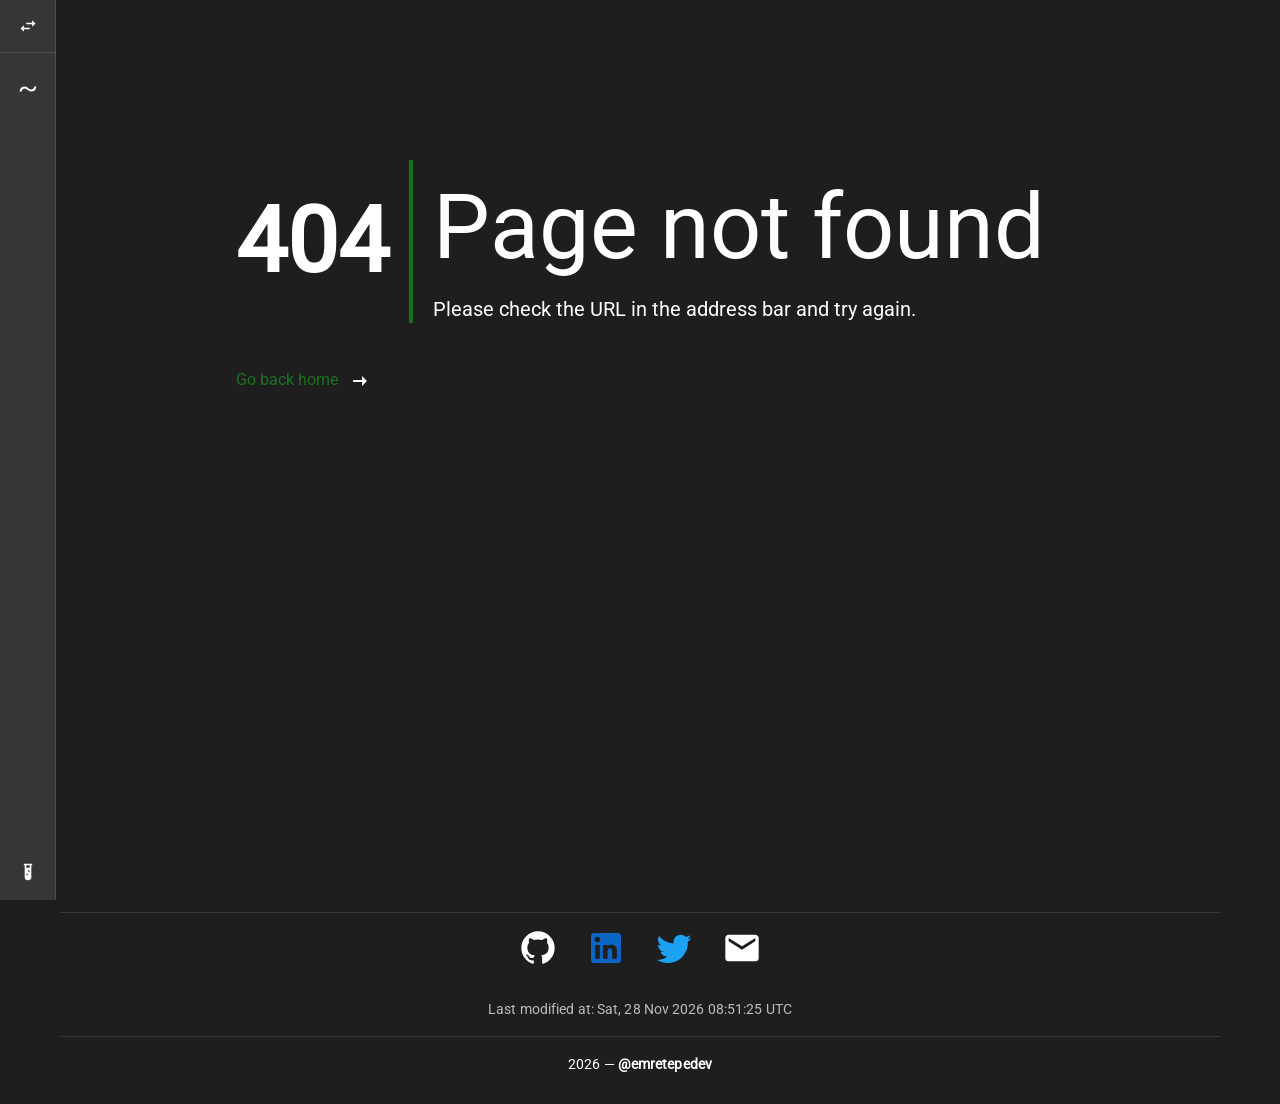
==== commit 232d92c6: "deploy: emretepedev/emretepedev-gh-source@ca1985c066cb44ac765c2c55e59e210b95608fd3" ====
--- a/200/index.html
+++ b/200/index.html
@@ -1,9 +1,9 @@
 <!DOCTYPE html>
 <html >
   <head >
-    <link rel="modulepreload" as="script" crossorigin href="/_nuxt/068982d.js"><link rel="modulepreload" as="script" crossorigin href="/_nuxt/834dc10.js"><link rel="preload" as="style" href="/_nuxt/css/3c86097.css"><link rel="modulepreload" as="script" crossorigin href="/_nuxt/a9c5b38.js"><link rel="modulepreload" as="script" crossorigin href="/_nuxt/d2601ce.js"><link rel="prefetch" as="script" crossorigin href="/_nuxt/0f7356e.js"><link rel="prefetch" as="script" crossorigin href="/_nuxt/113d4b3.js"><link rel="prefetch" as="script" crossorigin href="/_nuxt/333a23c.js"><link rel="prefetch" as="script" crossorigin href="/_nuxt/48d0c2e.js"><link rel="prefetch" as="script" crossorigin href="/_nuxt/54a1dfd.js"><link rel="prefetch" as="script" crossorigin href="/_nuxt/5552b25.js"><link rel="prefetch" as="script" crossorigin href="/_nuxt/75bcd27.js"><link rel="prefetch" as="script" crossorigin href="/_nuxt/9141b7d.js"><link rel="prefetch" as="script" crossorigin href="/_nuxt/a35c3c3.js"><link rel="prefetch" as="script" crossorigin href="/_nuxt/b87655d.js"><link rel="prefetch" as="script" crossorigin href="/_nuxt/c49a34a.js"><link rel="prefetch" as="style" href="/_nuxt/css/02c0ff9.css"><link rel="prefetch" as="style" href="/_nuxt/css/3c9580e.css"><link rel="prefetch" as="style" href="/_nuxt/css/718bfe2.css"><link rel="prefetch" as="style" href="/_nuxt/css/8951c8a.css"><link rel="prefetch" as="style" href="/_nuxt/css/cb05149.css"><link rel="prefetch" as="style" href="/_nuxt/css/d8c1e0b.css"><link rel="prefetch" as="style" href="/_nuxt/css/de9f947.css"><link rel="prefetch" as="style" href="/_nuxt/css/e5bfeda.css"><link rel="prefetch" as="script" crossorigin href="/_nuxt/d98c560.js"><link rel="prefetch" as="script" crossorigin href="/_nuxt/dca90be.js"><link rel="prefetch" as="script" crossorigin href="/_nuxt/e0c6a76.js"><link rel="prefetch" as="script" crossorigin href="/_nuxt/ece9603.js"><link rel="prefetch" as="script" crossorigin href="/_nuxt/f1d3c46.js"><link rel="stylesheet" href="/_nuxt/css/3c86097.css">
+    <link rel="modulepreload" as="script" crossorigin href="/_nuxt/068982d.js"><link rel="modulepreload" as="script" crossorigin href="/_nuxt/a9c5b38.js"><link rel="modulepreload" as="script" crossorigin href="/_nuxt/d2601ce.js"><link rel="modulepreload" as="script" crossorigin href="/_nuxt/e82eaed.js"><link rel="preload" as="style" href="/_nuxt/css/3c86097.css"><link rel="prefetch" as="script" crossorigin href="/_nuxt/0f7356e.js"><link rel="prefetch" as="script" crossorigin href="/_nuxt/113d4b3.js"><link rel="prefetch" as="script" crossorigin href="/_nuxt/333a23c.js"><link rel="prefetch" as="script" crossorigin href="/_nuxt/54a1dfd.js"><link rel="prefetch" as="script" crossorigin href="/_nuxt/5552b25.js"><link rel="prefetch" as="script" crossorigin href="/_nuxt/75bcd27.js"><link rel="prefetch" as="script" crossorigin href="/_nuxt/9141b7d.js"><link rel="prefetch" as="script" crossorigin href="/_nuxt/a35c3c3.js"><link rel="prefetch" as="script" crossorigin href="/_nuxt/b87655d.js"><link rel="prefetch" as="script" crossorigin href="/_nuxt/c49a34a.js"><link rel="prefetch" as="style" href="/_nuxt/css/02c0ff9.css"><link rel="prefetch" as="style" href="/_nuxt/css/3c9580e.css"><link rel="prefetch" as="style" href="/_nuxt/css/718bfe2.css"><link rel="prefetch" as="style" href="/_nuxt/css/8951c8a.css"><link rel="prefetch" as="style" href="/_nuxt/css/cb05149.css"><link rel="prefetch" as="style" href="/_nuxt/css/d8c1e0b.css"><link rel="prefetch" as="style" href="/_nuxt/css/de9f947.css"><link rel="prefetch" as="style" href="/_nuxt/css/e5bfeda.css"><link rel="prefetch" as="script" crossorigin href="/_nuxt/d98c560.js"><link rel="prefetch" as="script" crossorigin href="/_nuxt/dca90be.js"><link rel="prefetch" as="script" crossorigin href="/_nuxt/e0c6a76.js"><link rel="prefetch" as="script" crossorigin href="/_nuxt/ece9603.js"><link rel="prefetch" as="script" crossorigin href="/_nuxt/f1d3c46.js"><link rel="prefetch" as="script" crossorigin href="/_nuxt/f79dfa1.js"><link rel="stylesheet" href="/_nuxt/css/3c86097.css">
   </head>
   <body >
-    <div id="__nuxt"></div><script>window.__NUXT__=(function(a,b){return {serverRendered:false,config:{public:{spaName:"@emretepedev",spaOrigin:"https:\u002F\u002Femretepedev.github.io",pageclipActionUrl:"https:\u002F\u002Fsend.pageclip.co\u002FAnAnat2FaHMNwS1orZDJseySKurQsTVL\u002Femretepedev",googleRecaptchaV2SiteKey:"6LdoJjkeAAAAACwcxGc0VvUTfnJJFhbRcl7L9s42",googleRecaptchaV2Size:"v2-normal",googleAnalytics4Id:"G-QLGX3418BV",ownerAddress:"0x93C4C1e86434eA4E831d8A13e64aC288C49B7b76",txConfirmationBlocks:10,repositoryUrl:"https:\u002F\u002Fgithub.com\u002Femretepedev\u002Femretepedev.github.io.git",guestbookContractAddress:"0x06ec3be4dD689c1388505A740c02Cd16DcB2b010",guestbookContractChainId:"0xaa36a7",guestbookContractChainName:"Sepolia Test Network",lastModifiedAt:"Sat, 21 Nov 2026 08:12:23 UTC"},app:{baseURL:a,basePath:a,assetsPath:b,cdnURL:"",buildAssetsDir:b}}}}("\u002F","\u002F_nuxt\u002F"))</script><script type="module" src="/_nuxt/068982d.js" crossorigin></script><script type="module" src="/_nuxt/834dc10.js" crossorigin></script><script type="module" src="/_nuxt/a9c5b38.js" crossorigin></script><script type="module" src="/_nuxt/d2601ce.js" crossorigin></script>
+    <div id="__nuxt"></div><script>window.__NUXT__=(function(a,b){return {serverRendered:false,config:{public:{spaName:"@emretepedev",spaOrigin:"https:\u002F\u002Femretepedev.github.io",pageclipActionUrl:"https:\u002F\u002Fsend.pageclip.co\u002FAnAnat2FaHMNwS1orZDJseySKurQsTVL\u002Femretepedev",googleRecaptchaV2SiteKey:"6LdoJjkeAAAAACwcxGc0VvUTfnJJFhbRcl7L9s42",googleRecaptchaV2Size:"v2-normal",googleAnalytics4Id:"G-QLGX3418BV",ownerAddress:"0x93C4C1e86434eA4E831d8A13e64aC288C49B7b76",txConfirmationBlocks:10,repositoryUrl:"https:\u002F\u002Fgithub.com\u002Femretepedev\u002Femretepedev.github.io.git",guestbookContractAddress:"0x06ec3be4dD689c1388505A740c02Cd16DcB2b010",guestbookContractChainId:"0xaa36a7",guestbookContractChainName:"Sepolia Test Network",lastModifiedAt:"Sat, 28 Nov 2026 08:51:25 UTC"},app:{baseURL:a,basePath:a,assetsPath:b,cdnURL:"",buildAssetsDir:b}}}}("\u002F","\u002F_nuxt\u002F"))</script><script type="module" src="/_nuxt/068982d.js" crossorigin></script><script type="module" src="/_nuxt/a9c5b38.js" crossorigin></script><script type="module" src="/_nuxt/d2601ce.js" crossorigin></script><script type="module" src="/_nuxt/e82eaed.js" crossorigin></script>
   </body>
 </html>
